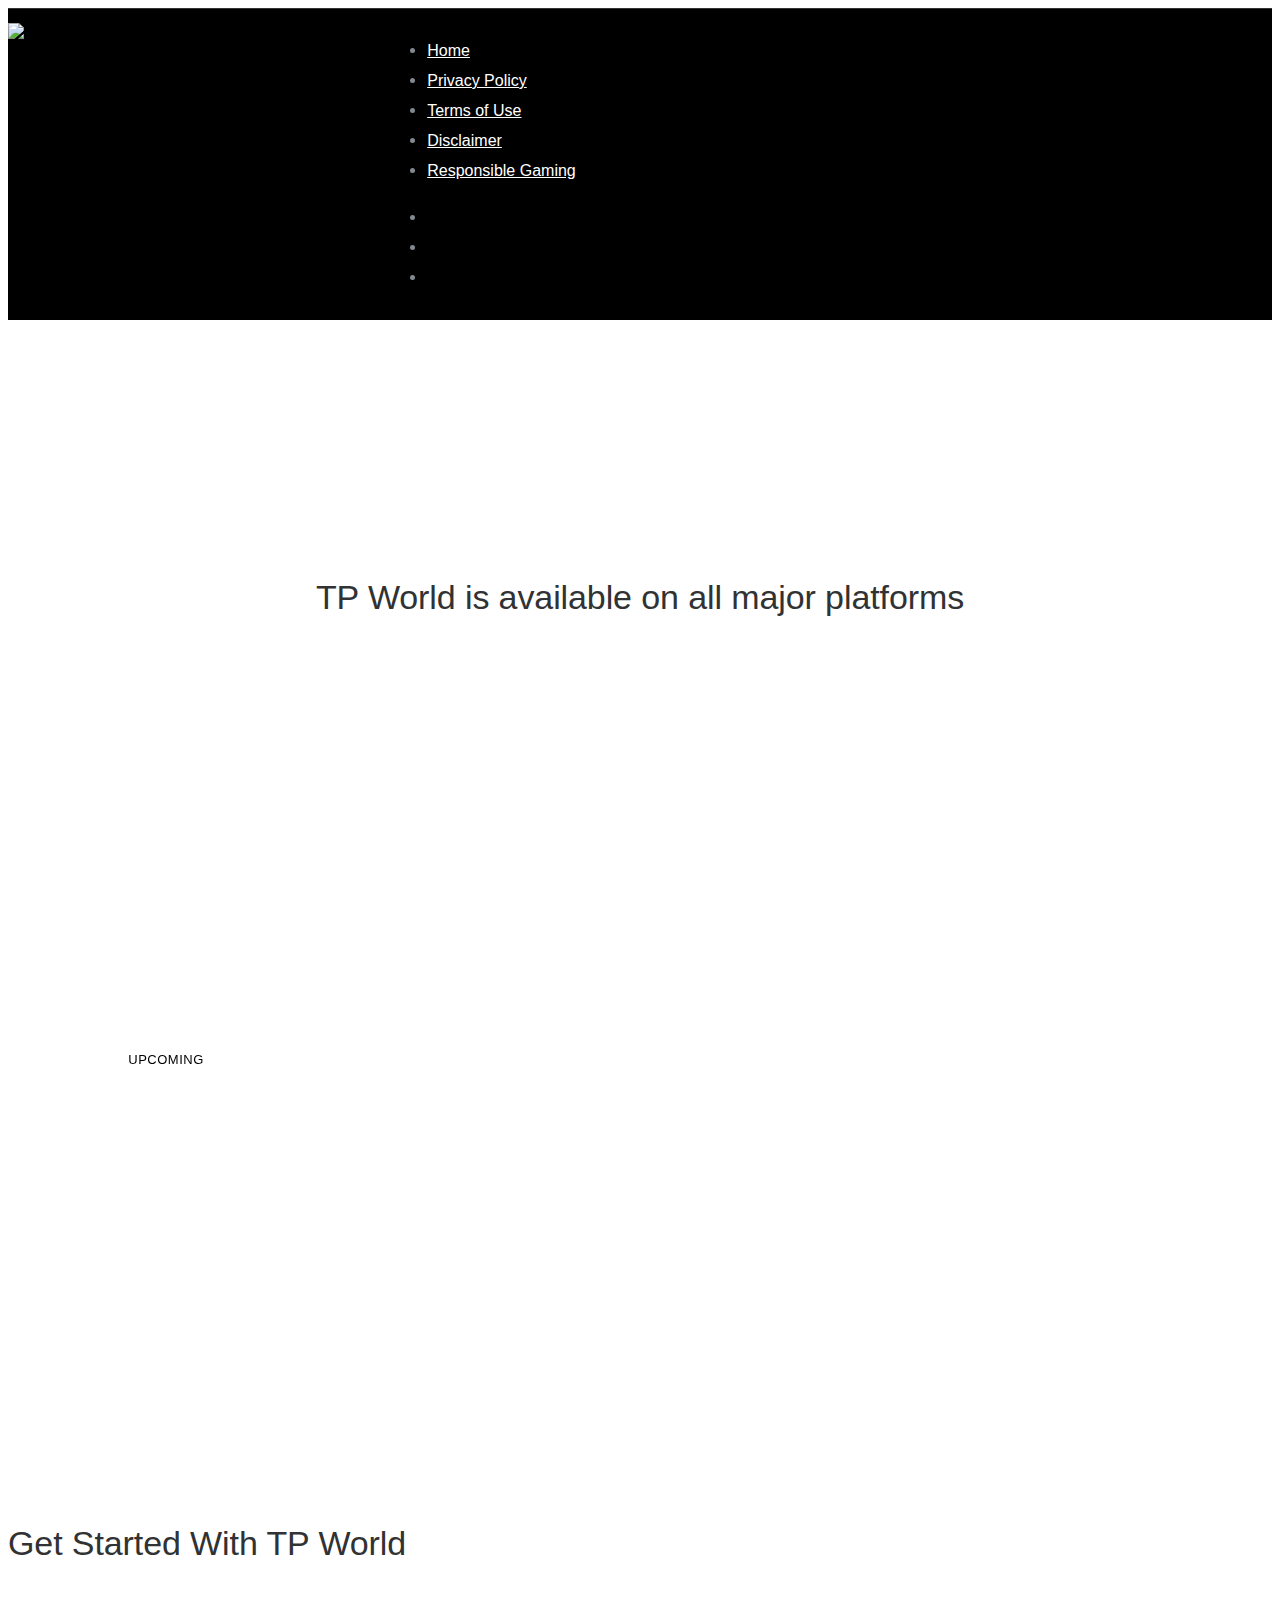
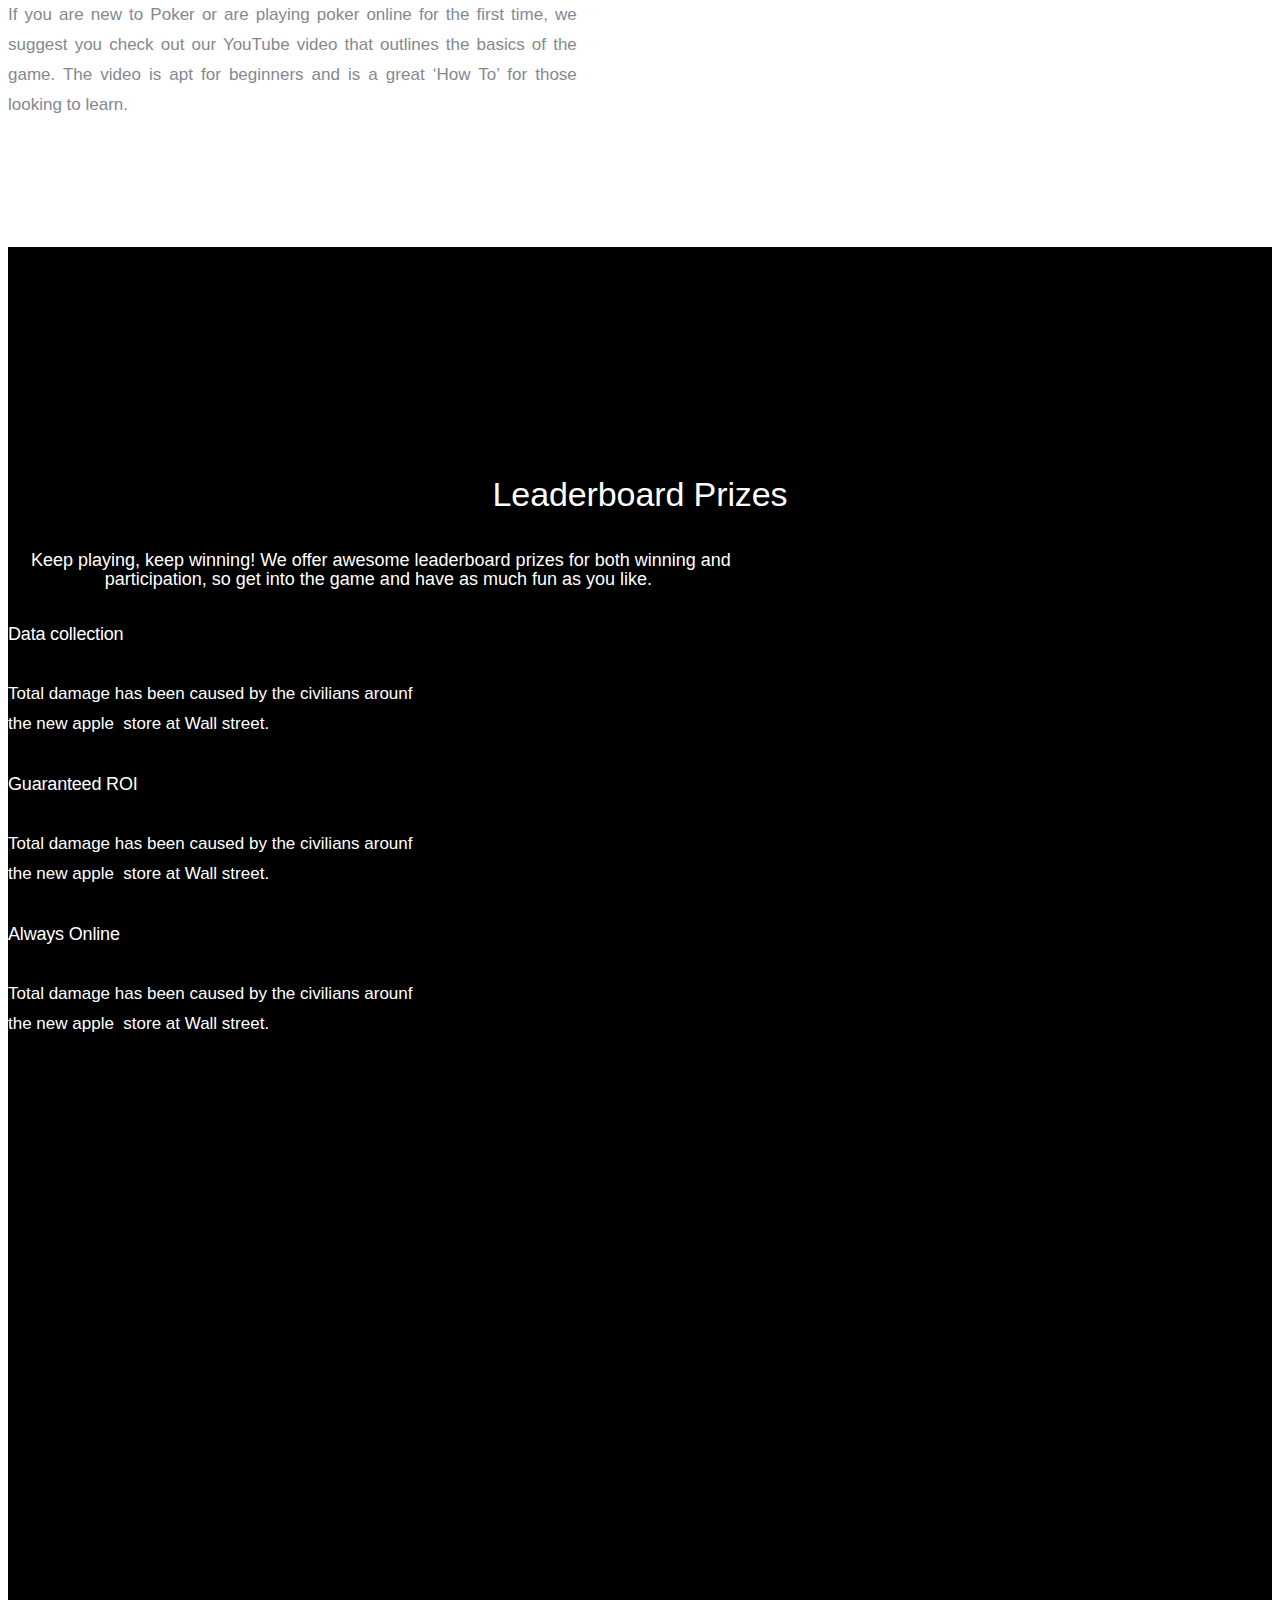
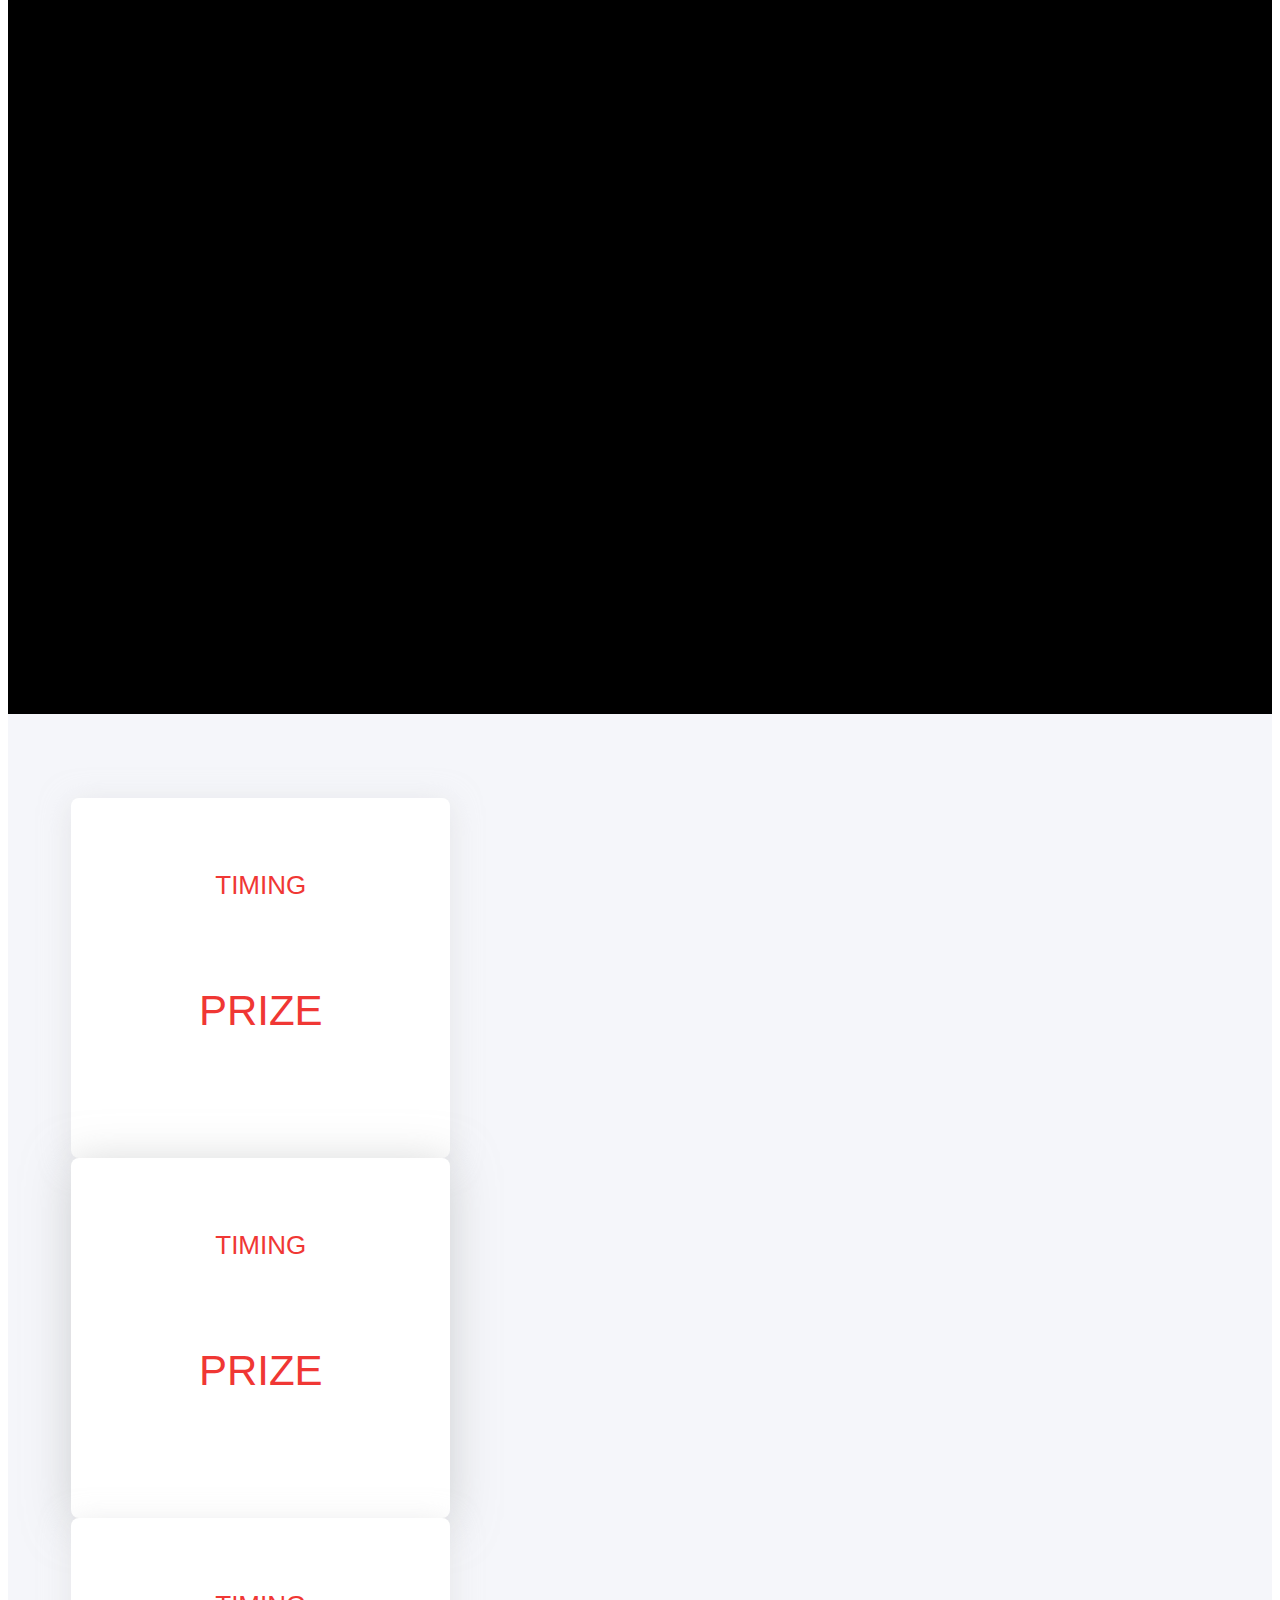
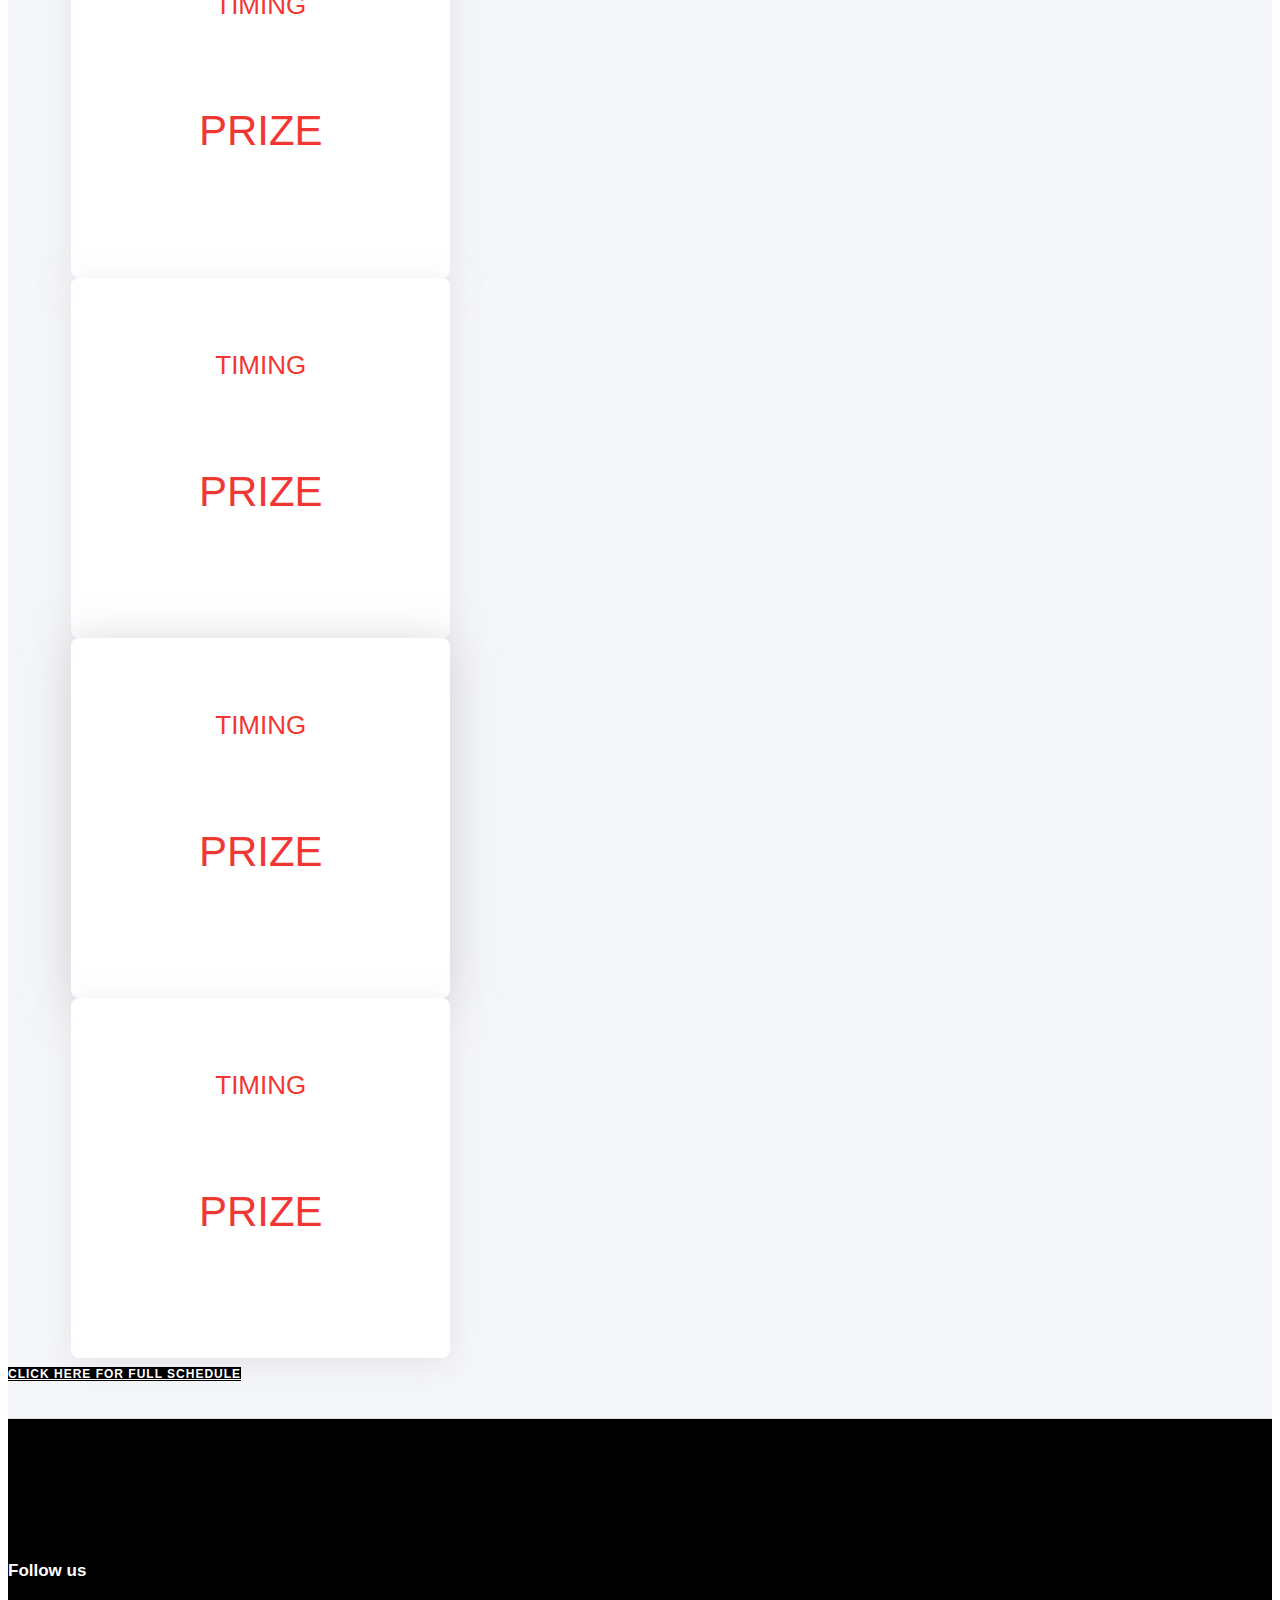
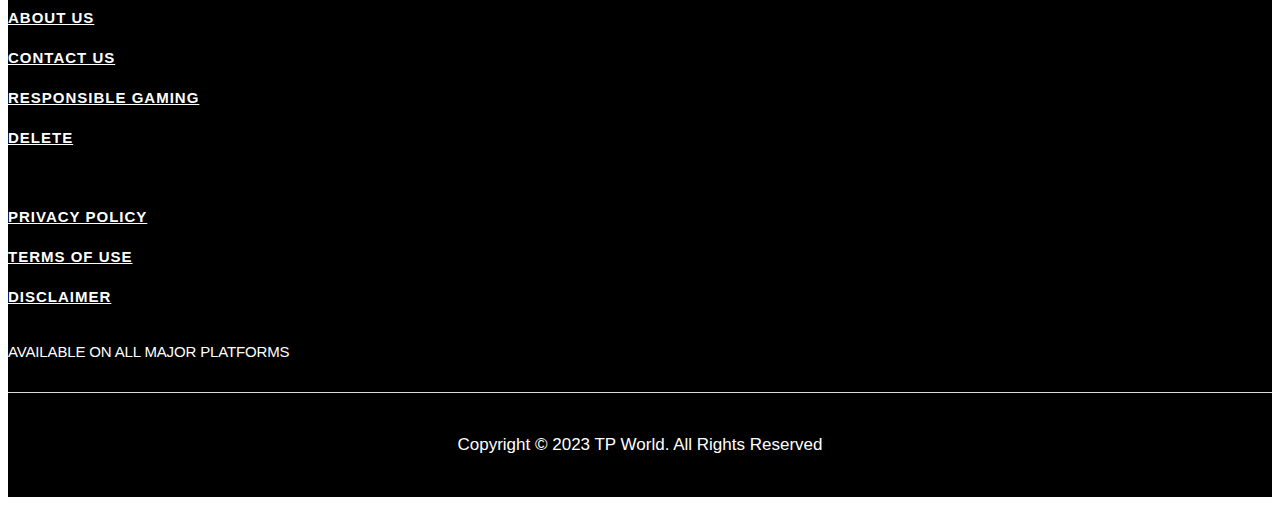
==== index.html @ 0b19d1d2 "Add files via upload" ====
<!DOCTYPE html>

<html class="" lang="en-US" style="overflow-y: auto;">

<head>
    <meta http-equiv="Content-Type" content="text/html; charset=UTF-8">

    <meta http-equiv="X-UA-Compatible" content="IE=edge,chrome=1">
    <meta name="viewport" content="user-scalable=no, width=device-width, initial-scale=1, maximum-scale=1">
    <meta name="apple-mobile-web-app-capable" content="yes">
    <title>TP World</title>
    <link rel="icon" type="text/css" href="assets/img/favicon.png">


    <style type="text/css">
      .tatsu-normal-icon .tatsu-icon {
        font-family: "Font Awesome 6 Brands" !important;
      }
      .bannerVideo video {
  width: 100%;
  object-fit: cover;
}
.banner-content h1 {
  color: #fff;
  font-size: 58px;
  font-weight: 800;
}
.banner-container {max-width: 1160px;margin: 0px auto;}
.banner__btn.btn.gradient-btn {
  background-color: #4800f9;
  background-image: linear-gradient(25deg, #4800f9, #ec00ec);
  color: #fff;
  border-radius: 50px;
  font-size: 16px;
  letter-spacing: 0;
  line-height: 1.2;
  padding: 14px 24px;
  font-weight: 600;
}
.w-100.position-relative.home-banner {
  position: relative;
}
.banner-content {
  position: absolute;
  top: 0;
  bottom: 0;
  left: 0;
  display: flex;
  align-items: center;
  flex-wrap: wrap;
  width: 100%;
}
.banner-content .w-50 {
    width: 50%;
}
.w-100 {
    width: 100%;
}
     .upcoming-block {
    position: absolute;
    height: 100%;
    width: 100%;
    display: flex;
    justify-content: center;
    align-items: center;
    text-transform: uppercase;
    color: #000;
    letter-spacing: 0.5px;
    background: transparent;
    margin: 0;
    top: 45px;
    bottom: inherit;
    height: auto;
    font-size: 13px;
}
        img.wp-smiley,
        img.emoji {
            display: inline !important;
            border: none !important;
            box-shadow: none !important;
            height: 1em !important;
            width: 1em !important;
            margin: 0 .07em !important;
            vertical-align: -0.1em !important;
            background: none !important;
            padding: 0 !important;
        }

        @media (max-width:767px) {
            .banner-content h1 {
  font-size: 18px;
  line-height: normal;
}
.banner-content .w-50 {
    width: 100%;
    padding: 10px;
}
.banner__btn.btn.gradient-btn {
    width: 100%;
    margin: 0 !important;
    margin-top: 10px !important;
    width: 100%;
    display: block;
    text-align: center;
}

        }

    </style>
    <link rel="stylesheet" id="wp-block-library-css" href="assets/css/style.min.css" type="text/css" media="all">
    <link rel="stylesheet" id="gdprmagnificpopup-css" href="assets/css/magnific-popup.css" type="text/css" media="all">
    <link rel="stylesheet" id="be-gdpr-css" href="assets/css/be-gdpr-public.css" type="text/css" media="all">
    <link rel="stylesheet" id="be-grid-portfolio-css" href="assets/css/be-grid.min.css" type="text/css" media="all">
    <link rel="stylesheet" id="contact-form-7-css" href="assets/css/styles.css" type="text/css" media="all">
    <link rel="stylesheet" id="tatsu-main-css" href="assets/css/tatsu.min.css" type="text/css" media="all">
    <link rel="stylesheet" id="exponent-modules-css" href="assets/css/exponent-modules.min.css" type="text/css"
        media="all">
    <link rel="stylesheet" id="rs-plugin-settings-css" href="assets/css/settings.css" type="text/css" media="all">
    <style id="rs-plugin-settings-inline-css" type="text/css">
        #rs-demo-id {}
    </style>
    <link rel="stylesheet" id="tatsu_icons-css" href="assets/css/tatsu-icons.css" type="text/css" media="all">
    <link rel="stylesheet" id="typehub-css" href="assets/css/typehub-public.css" type="text/css" media="all">
    <link rel="stylesheet" id="typehub-google-fonts-css" href="assets/css/css" type="text/css" media="all">
    <link rel="stylesheet" id="exponent-core-icons-css" href="assets/css/icons.css" type="text/css" media="all">
    <link rel="stylesheet" id="exponent-vendor-css" href="assets/css/vendor.css" type="text/css" media="all">
    <link rel="stylesheet" id="exponent-main-css-css" href="assets/css/main.css" type="text/css" media="all">
    <link rel="stylesheet" id="exponent-style-css-css" href="assets/css/style.css" type="text/css" media="all">
    <link rel="stylesheet" href="assets/Fontawsome/css/all.min.css">
    <script type="text/javascript" src="assets/css/jquery.js"></script>
    <script type="text/javascript" src="assets/css/jquery-migrate.min.js"></script>

    <script type="text/javascript" src="assets/js/be-gdpr-public.js"></script>
    <script type="text/javascript" src="assets/js/jquery.themepunch.tools.min.js"></script>
    <script type="text/javascript" src="assets/js/jquery.themepunch.revolution.min.js"></script>
    <script type="text/javascript" src="assets/js/webfont.min.js"></script>

    <script type="text/javascript" src="assets/js/modernizr.js"></script>

    <style id="be-dynamic-css" type="text/css">
        /****************************************************
Header Styles
*****************************************************/

        .exponent-menu li a:hover,
        .exponent-menu li.current-menu-item>a,
        .exponent-mobile-menu li a:hover,
        .exponent-mobile-menu li.current-menu-item>a,
        .exponent-menu>ul>li:hover>a,
        .exponent-menu .exponent-sub-menu>li:hover>a {
            color: #000;
        }

        .exponent-menu>ul>li:hover>.exponent-sub-menu-indicator svg polyline,
        .exponent-menu .exponent-sub-menu>li:hover svg polyline {
            stroke: #000;
        }

        /**
 * Common Styles
 */
        blockquote {
            border-left: 4px solid #000;
        }

        a {
            color: #000;
        }

        .flickity-page-dots .dot.is-selected {
            background: #000;
        }

        /**
 * Form Styles
 */

        .exp-form-border {
            background-color: #000;
        }

        .exp-form-border-with-underline .exp-form-field-active .exp-form-field-label {
            color: #000;
        }

        .exp-form-rounded input:not([type="submit"]):focus,
        .exp-form-rounded textarea:focus,
        .exp-form-rounded select:focus {
            border-color: #000;
        }

        .exp-form-pill input:not([type="submit"]):focus,
        .exp-form-pill textarea:focus,
        .exp-form-pill select:focus {
            border-color: #000;
        }


        .exp-form-pill input:not([type="submit"]),
        .exp-form-pill textarea,
        .exp-form-pill select,
        .exp-form-rounded input,
        .exp-form-rounded textarea,
        .exp-form-rounded select {
            background-color: rgba(245, 246, 250, 1);
        }

        input[ type="submit"] {
            color: #ffffff;
            background: #000;
        }

        /**
 * Posts Styles
 */


        .exp-post-categories-normal a:hover,
        .exp-post-title a:hover,
        .exp-post-author .exp-post-author-name:hover {
            color: #000;
        }

        .pages_list a {
            background: rgba(49, 50, 51, 1);
            color: #ffffff;
        }

        .pages_list a:hover {
            background: #000;
            color: #ffffff;
        }

        .exp-categories-post-count {
            color: #000;
        }

        .exp-archive-post-count {
            color: #000;
        }

        .widget_calendar tbody a {
            color: #000;
        }

        .exp-read-more.exp-read-more-underlined::after {
            background: #000;
        }

        .exp-posts-nav {
            padding-top: 20px;
            padding-bottom: 20px;
        }

        .exp-home-grid-icon {
            color: rgba(49, 50, 51, 1);
        }

        .exp-read-more-underlined {
            color: rgba(49, 50, 51, 1);
        }

        .exp-read-more-underlined::before {
            color: rgba(49, 50, 51, 1);
        }

        .exp-read-more-underlined:hover {
            color: #000;
        }

        .exp-read-more-underlined:hover::after {
            color: #000;
        }

        /**
 * anchor styles
 */

        .menu-item.current-menu-item>a {
            color: #000;
        }

        .exp-breadcrumbs a:hover,
        .widget a:hover {
            color: #000;
        }

        .widget .tag-cloud-link:hover {
            background: #000;
        }

        .exp-post-single-footer-author {
            background: #ffffff;
        }

        .exp-pagination .page-numbers:not(.current):hover {
            background: rgba(245, 246, 250, 1);
        }

        .exp-post-single-footer-tags .exp-term:hover,
        .exp-pagination .current {
            color: #ffffff;
            background: #000;
        }

        .exp-pagination .current {
            border-color: #000;
            box-shadow: 0 7px 14px -6px #000;
        }

        .exp-pagination a:hover {
            color: #000;
        }

        /**
 * Comments
 */
        #cancel-comment-reply-link:hover,
        .exp-comment-reply:hover {
            color: #000;
        }

        /**
 * Widgets
 */
        .exp-archive-post-count,
        .exp-categories-post-count {
            background: rgba(245, 246, 250, 1);
        }

        .exp-archive-widget-link:hover a {
            color: #000
        }

        .exp-archive-widget-link:hover .exp-archive-post-count {
            background: #000;
            color: #ffffff;
        }

        .exp-categories-widget-link:hover>a {
            color: #000;
        }

        .exp-categories-widget-link:hover>.exp-categories-post-count {
            color: #ffffff;
            background: #000;
        }

        .widget_calendar tbody a {
            background: rgba(245, 246, 250, 1);
        }

        #wp-calendar caption {
            color: rgba(49, 50, 51, 1);
        }

        .widget_calendar tbody a:hover {
            color: #ffffff;
            background: #000;
        }

        .tagcloud .tag-cloud-link {
            background: rgba(245, 246, 250, 1);
        }

        .tagcloud .tag-cloud-link:hover {
            color: #ffffff;
            background: #000;
        }

        /**
 * Accordion Module
 */
        .accordion-head:hover {
            color: #000;
        }

        /** Loader color */
        .exp-subscribe-loader-inner {
            border-color: rgba(245, 246, 250, 1);
            border-left-color: #000;
        }

        #be-themes-page-loader .style-spin {
            border: 7px solid rgba(14, 47, 112, 0.3);
            border-top-color: #000;
        }

        #be-themes-page-loader .style-ring div {
            border: 6px solid rgba(14, 47, 112, 0.6);
            border-color: rgba(14, 47, 112, 0.6) transparent transparent transparent;
        }

        #be-themes-page-loader .style-ellipsis div {
            background: #000;
        }

        #be-themes-page-loader .style-ripple div {
            border: 4px solid #000;
        }

        /**
 * Back to Top
 */
        #be-themes-back-to-top {
            background: #000;
            color: #ffffff;
        }

        /**
 * Backgrounds
 */

        body {
            background: #ffffff
        }

        /**
 * Entry Header
 */
        .exp-entry-header {
            background: #F5F6FA;
            color: #313233;
            padding-top: 80px;
            padding-bottom: 80px;
        }

        .exp-entry-header .exp-post-entry-title {
            color: #313233;
        }

        .exp-breadcrumbs {
            color: 1;
        }


        /**
 * Search Form
 */
        .search:focus~.exp-searchform-icon,
        .exp-form-field-active .exp-searchform-icon {
            color: #000;
        }

        /**
 * Woocommerce
 */

        .woocommerce-orders-table a:hover {
            color: #000;
        }

        .woocommerce-table--order-downloads td a:hover {
            color: #000;
        }

        .exp-quick-view {
            background: #000;
            color: #ffffff;
        }

        .exp-wc-price-cart-wrap .exp-add-to-cart {
            color: #000;
        }

        .exp-wc-meta-value a:hover {
            color: #000;
        }

        .single_add_to_cart_button {
            color: #ffffff;
            background: #000;
        }

        .single_add_to_cart_button:hover {
            color: #000;
            background: #ffffff;
            border: 1px solid #000;
        }

        .wc-tabs .active {
            color: #000;
            border-bottom: 2px solid #000;
        }

        .exp-product-categories a:hover {
            color: #000;
        }

        .products .exp-product-title a:hover {
            color: #000;
        }

        .exp-add-to-wishlist-icon:hover,
        .exp-already-in-wishlist {
            color: #000;
        }

        .products .exp-already-in-wishlist-icon {
            color: #000;
        }

        .exp-wc-product-info-inner .exp-add-to-wishlist:hover {
            color: #000;
        }

        .exp-wc-add-to-cart-icon:hover {
            color: #000;
        }

        .exp-wc-quickview .product_title:hover {
            color: #000;
        }

        .woocommerce-mini-cart__buttons a {
            color: #ffffff;
            background: #000;
        }

        .woocommerce-mini-cart__buttons a:hover {
            color: #000;
            background: #ffffff;
            border-color: #000;
        }

        .woocommerce-mini-cart__buttons .checkout {
            color: #000;
            background: #ffffff;
        }

        .woocommerce-mini-cart__buttons .checkout:hover {
            color: #ffffff;
            background: #000;
        }

        .exp-wc-cart-product-title:hover {
            color: #000;
        }

        .grouped_form a:hover {
            color: #000;
        }

        .product-categories .cat-item a:hover {
            color: #000;
        }

        .product-categories .cat-item a:hover+.count>.exp-categories-post-count {
            background: #000;
            color: #ffffff;
        }

        .widget .price_slider {
            background: rgba(245, 246, 250, 1);
        }

        .ui-slider-handle,
        .ui-slider-range {
            border-color: #000;
        }

        .price_slider_amount button {
            background: #000;
        }

        .woocommerce-widget-layered-nav-list__item .count {
            color: #000;
        }

        .woocommerce-widget-layered-nav-list__item .count {
            background: rgba(245, 246, 250, 1);
        }

        .woocommerce-widget-layered-nav-list__item>a:hover {
            color: #000;
        }

        .woocommerce-widget-layered-nav-list__item>a:hover+.count {
            background: #000;
            color: #ffffff;
        }

        .widget_layered_nav_filters .chosen {
            color: #ffffff;
            background: #000;
        }

        .woocommerce-cart-form__contents .product-name a:hover,
        .wishlist_table .product-name a:hover {
            color: #000;
        }

        .coupon button {
            color: #ffffff;
            background: #000;
        }

        button[name="calc_shipping"] {
            color: #ffffff;
            background: #000;
        }

        .cart_totals .checkout-button {
            color: #ffffff;
            background: #000;
        }

        .woocommerce-form-coupon button[name="apply_coupon"] {
            color: #ffffff;
            background: #000;
        }

        .woocommerce-shipping-fields input:focus,
        .woocommerce-billing-fields input:focus,
        .woocommerce-form-login input:focus,
        .woocommerce-form-register input:focus,
        .woocommerce-form-coupon input:focus,
        .woocommerce-address-fields input:focus,
        .woocommerce-EditAccountForm input:focus {
            border-color: #000;
        }

        .woocommerce-additional-fields textarea:focus {
            border-color: #000;
        }

        button[name="woocommerce_checkout_place_order"] {
            color: #ffffff;
            background: #000;
        }

        .woocommerce-table--order-details .product-name a:hover {
            color: #000;
        }

        .woocommerce-MyAccount-navigation-link:hover {
            color: #000;
        }

        .woocommerce-orders-table .woocommerce-orders-table__cell-order-number a {
            color: #000;
        }

        .woocommerce-account .woocommerce-Address-title a {
            color: #000;
        }

        .woocommerce-review__verified.verified {
            background: rgba(245, 246, 250, 1);
        }

        .woocommerce-form-login button[name="login"],
        .woocommerce-form-register button[name="register"] {
            color: #ffffff;
            background: #000;
        }

        .woocommerce-address-fields button[name="save_address"],
        .woocommerce-EditAccountForm button[name="save_account_details"] {
            color: #ffffff;
            background: #000;
        }

        .woocommerce-form-coupon-toggle .showcoupon,
        .woocommerce-form-login-toggle .showlogin,
        .lost_password a,
        .exp-wc-product-share-icons .custom-share-button,
        .yith-wcwl-share a {
            color: rgba(49, 50, 51, 1);
        }

        .exponent-cart-count {
            background: #000;
            color: #ffffff;
        }

        /**
 * Portfolio details btn
 */
        .be-portfolio-details .mediumbtn {
            background: #000;
            color: #ffffff;
        }

        .home-grid-icon:hover span {
            background: #000;
        }
    </style>
    <style type="text/css">
        .recentcomments a {
            display: inline !important;
            padding: 0 !important;
            margin: 0 !important;
        }
    </style>
    <meta name="generator"
        content="Powered by Slider Revolution 5.4.8.3 - responsive, Mobile-Friendly Slider Plugin for WordPress with comfortable drag and drop interface.">
    <style rel="stylesheet" id="typehub-output">
        h1,
        .h1 {
            font-family: "Poppins", -apple-system, BlinkMacSystemFont, 'Segoe UI', Roboto, Oxygen-Sans, Ubuntu, Cantarell, 'Helvetica Neue', sans-serif;
            font-weight: 400;
            font-style: normal;
            font-size: 50px;
            text-transform: none;
            letter-spacing: -0.005em;
            line-height: 62px;
            color: #3E4249
        }

        h2,
        .h2 {
            font-family: "Poppins", -apple-system, BlinkMacSystemFont, 'Segoe UI', Roboto, Oxygen-Sans, Ubuntu, Cantarell, 'Helvetica Neue', sans-serif;
            font-weight: 400;
            font-style: normal;
            font-size: 42px;
            text-transform: none;
            letter-spacing: 0;
            line-height: 54px;
            color: #3E4249
        }

        h3,
        .h3 {
            font-family: "Poppins", -apple-system, BlinkMacSystemFont, 'Segoe UI', Roboto, Oxygen-Sans, Ubuntu, Cantarell, 'Helvetica Neue', sans-serif;
            font-weight: 400;
            font-style: normal;
            font-size: 34px;
            text-transform: none;
            letter-spacing: -0.003em;
            line-height: 46px;
            color: rgba(49, 50, 51, 1)
        }

        h4,
        .h4 {
            font-family: "Poppins", -apple-system, BlinkMacSystemFont, 'Segoe UI', Roboto, Oxygen-Sans, Ubuntu, Cantarell, 'Helvetica Neue', sans-serif;
            font-weight: 400;
            font-style: normal;
            font-size: 26px;
            text-transform: none;
            letter-spacing: 0;
            line-height: 38px;
            color: rgba(49, 50, 51, 1)
        }

        h5,
        .exp-wc-cart-collaterals-inner .cart_totals h2,
        .woocommerce-billing-fields h3,
        .exp-wc-cart-title,
        #ship-to-different-address,
        .woocommerce-customer-details .woocommerce-column__title,
        .woocommerce-account.woocommerce-edit-address h3,
        #order_review_heading,
        .exp-posts-nav-post-title,
        .h5 {
            font-family: "Poppins", -apple-system, BlinkMacSystemFont, 'Segoe UI', Roboto, Oxygen-Sans, Ubuntu, Cantarell, 'Helvetica Neue', sans-serif;
            font-weight: 400;
            font-style: normal;
            font-size: 18px;
            text-transform: none;
            letter-spacing: -0.01em;
            line-height: 30px;
            color: rgba(49, 50, 51, 1)
        }

        h6,
        .testimonial-author-role.h6-font,
        .menu-card-title,
        .menu-card-item-price,
        .slider-counts,
        .woocommerce-mini-cart__total strong,
        .variations .label,
        .exp-wc-meta-label,
        .exp-wc-shop-attribute-label,
        .cart_totals h2,
        .woocommerce-orders-table th,
        .upsells>h2,
        .related>h2,
        .woocommerce-table--order-details thead th,
        .woocommerce-orders-table a,
        .wc_payment_method label,
        .woocommerce-checkout-review-order thead th,
        .wishlist_table th,
        .exp-wc-product-share-label,
        .yith-wcwl-share-title,
        .woocommerce-Reviews #reply-title,
        .woocommerce-checkout-review-order tfoot .woocommerce-Price-amount,
        .stock,
        .woocommerce-table--order-details tfoot .woocommerce-Price-amount,
        .woocommerce-Address-title a,
        .wc-tabs,
        .exp-wc-review-author,
        a.bbp-forum-title,
        #bbpress-forums fieldset.bbp-form label,
        .bbp-topic-title a.bbp-topic-permalink,
        #bbpress-forums ul.forum-titles li,
        #bbpress-forums ul.bbp-replies li.bbp-header,
        .h6 {
            font-family: "Poppins", -apple-system, BlinkMacSystemFont, 'Segoe UI', Roboto, Oxygen-Sans, Ubuntu, Cantarell, 'Helvetica Neue', sans-serif;
            font-weight: 400;
            font-style: normal;
            font-size: 16px;
            text-transform: none;
            letter-spacing: -0.01px;
            line-height: 26px;
            color: rgba(49, 50, 51, 1)
        }

        body,
        .special-heading-wrap .caption-wrap .body-font,
        .body {
            font-family: "Poppins", -apple-system, BlinkMacSystemFont, 'Segoe UI', Roboto, Oxygen-Sans, Ubuntu, Cantarell, 'Helvetica Neue', sans-serif;
            font-weight: 400;
            font-style: normal;
            font-size: 17px;
            text-transform: none;
            letter-spacing: 0;
            line-height: 30px;
            color: rgba(132, 137, 145, 1)
        }

        .exp-countdown-wrap .countdown-amount {
            font-family: "Poppins", -apple-system, BlinkMacSystemFont, 'Segoe UI', Roboto, Oxygen-Sans, Ubuntu, Cantarell, 'Helvetica Neue', sans-serif;
            font-size: 50px;
            line-height: 2;
            letter-spacing: 0;
            font-weight: 400;
            font-style: normal
        }

        .exp-countdown-wrap .countdown-period {
            font-family: "Poppins", -apple-system, BlinkMacSystemFont, 'Segoe UI', Roboto, Oxygen-Sans, Ubuntu, Cantarell, 'Helvetica Neue', sans-serif;
            font-size: 15px;
            line-height: 1.7em;
            letter-spacing: 0;
            font-weight: 400;
            font-style: normal;
            text-transform: none
        }

        .widget_recent_comments a,
        .widget_rss .rsswidget,
        .widget_rss cite,
        .cart_totals th,
        .woocommerce-checkout-review-order-table tfoot th,
        .woocommerce-table--order-details tfoot th,
        .exp-recent-posts-widget-post-title,
        .widget_recent_entries a,
        .h7 {
            font-family: "Poppins", -apple-system, BlinkMacSystemFont, 'Segoe UI', Roboto, Oxygen-Sans, Ubuntu, Cantarell, 'Helvetica Neue', sans-serif;
            font-weight: 400;
            font-style: normal;
            font-size: 15px;
            text-transform: none;
            letter-spacing: -0.02em;
            line-height: 22px;
            color: rgba(49, 50, 51, 1)
        }

        .h8 {
            font-family: "Poppins", -apple-system, BlinkMacSystemFont, 'Segoe UI', Roboto, Oxygen-Sans, Ubuntu, Cantarell, 'Helvetica Neue', sans-serif;
            font-weight: 400;
            font-style: normal;
            font-size: 13px;
            text-transform: none;
            letter-spacing: 0;
            line-height: 18px;
            color: rgba(132, 137, 145, 1)
        }

        .exp-posts-nav-post-location,
        .exp-read-more-underlined,
        .pages_list a,
        .h9 {
            font-family: "Poppins", -apple-system, BlinkMacSystemFont, 'Segoe UI', Roboto, Oxygen-Sans, Ubuntu, Cantarell, 'Helvetica Neue', sans-serif;
            font-weight: 400;
            font-style: normal;
            font-size: 12px;
            text-transform: uppercase;
            letter-spacing: 1px;
            line-height: 14px;
            color: rgba(49, 50, 51, 0.5)
        }

        .body_1 {
            font-family: "Hind", -apple-system, BlinkMacSystemFont, 'Segoe UI', Roboto, Oxygen-Sans, Ubuntu, Cantarell, 'Helvetica Neue', sans-serif;
            font-weight: 400;
            font-style: normal;
            font-size: 16px;
            text-transform: none;
            letter-spacing: 0;
            line-height: 24px;
            color: rgba(132, 137, 145, 1)
        }

        .body_2 {
            font-family: "Hind", -apple-system, BlinkMacSystemFont, 'Segoe UI', Roboto, Oxygen-Sans, Ubuntu, Cantarell, 'Helvetica Neue', sans-serif;
            font-weight: 400;
            font-style: normal;
            font-size: 20px;
            text-transform: none;
            letter-spacing: 0;
            line-height: 32px;
            color: rgba(132, 137, 145, 1)
        }

        blockquote,
        .quote {
            font-family: "Proxima Nova", -apple-system, BlinkMacSystemFont, 'Segoe UI', Roboto, Oxygen-Sans, Ubuntu, Cantarell, 'Helvetica Neue', sans-serif;
            font-weight: 400;
            font-style: normal;
            font-size: 22px;
            text-transform: none;
            letter-spacing: 0;
            line-height: 34px;
            color: rgba(49, 50, 51, 1)
        }

        .exp-post-entry-title {
            font-family: "Proxima Nova", -apple-system, BlinkMacSystemFont, 'Segoe UI', Roboto, Oxygen-Sans, Ubuntu, Cantarell, 'Helvetica Neue', sans-serif;
            font-weight: 600;
            font-style: normal;
            font-size: 35px;
            text-transform: none;
            letter-spacing: -0.003px;
            line-height: 48px;
            color: rgba(49, 50, 51, 1)
        }

        .exp-posts-nav-post-title {
            font-size: 18px;
            line-height: 28px;
            font-family: "Proxima Nova", -apple-system, BlinkMacSystemFont, 'Segoe UI', Roboto, Oxygen-Sans, Ubuntu, Cantarell, 'Helvetica Neue', sans-serif;
            font-weight: 600;
            font-style: normal;
            text-transform: none;
            letter-spacing: 0;
            color: #313233
        }

        .tatsu-button,
        input[type="submit"],
        button[type="submit"],
        .cart_totals a.checkout-button {
            font-family: "Proxima Nova", -apple-system, BlinkMacSystemFont, 'Segoe UI', Roboto, Oxygen-Sans, Ubuntu, Cantarell, 'Helvetica Neue', sans-serif;
            font-weight: 600;
            font-style: normal
        }

        .smallbtn,
        .exp-success-message__content a {
            font-size: 12px;
            line-height: 12px;
            letter-spacing: 1px;
            text-transform: uppercase
        }

        .mediumbtn,
        input[type="submit"],
        .woocommerce-mini-cart__buttons a,
        .woocommerce-address-fields button[name="save_address"],
        .woocommerce-EditAccountForm button[name="save_account_details"],
        .exp-quick-view,
        .single_add_to_cart_button,
        .coupon button,
        button[name="calc_shipping"],
        .woocommerce-form-coupon button[name="apply_coupon"],
        .woocommerce-form-login button[name="login"],
        .woocommerce-form-register button[name="register"] {
            font-size: 12px;
            line-height: 12px;
            letter-spacing: 1px;
            text-transform: uppercase
        }

        .largebtn,
        .cart_totals .checkout-button,
        button[name="woocommerce_checkout_place_order"] {
            font-size: 14px;
            line-height: 14px;
            letter-spacing: 1px;
            text-transform: uppercase
        }

        .x-largebtn {
            font-size: 15px;
            line-height: 15px;
            letter-spacing: 1px;
            text-transform: uppercase
        }

        .tatsu-button-wrap.blockbtn .tatsu-button,
        .tatsu-button.blockbtn {
            font-size: 15px;
            line-height: 1;
            letter-spacing: 1px;
            text-transform: uppercase
        }

        .tatsu-animated-link-inner {
            font-family: "Proxima Nova", -apple-system, BlinkMacSystemFont, 'Segoe UI', Roboto, Oxygen-Sans, Ubuntu, Cantarell, 'Helvetica Neue', sans-serif;
            font-size: 13px;
            line-height: 1.7em;
            color: rgba(49, 50, 51, 1);
            letter-spacing: 1px;
            font-weight: 600;
            font-style: normal;
            text-transform: uppercase
        }

        .exp-form input:not([type="submit"]),
        .exp-form textarea,
        .exp-form select,
        input,
        select,
        textarea,
        .select2-container--default .select2-selection--single .select2-selection__rendered,
        .select2-container--default .select2-selection--single .select2-selection__rendered {
            font-family: "Proxima Nova", -apple-system, BlinkMacSystemFont, 'Segoe UI', Roboto, Oxygen-Sans, Ubuntu, Cantarell, 'Helvetica Neue', sans-serif;
            color: rgba(49, 50, 51, 1);
            font-size: 15px;
            font-weight: 500;
            font-style: normal;
            letter-spacing: 0;
            line-height: 1.7em;
            text-transform: none
        }

        .exp-form label,
        .exp-form ::-webkit-input-placeholder,
        .exp-searchform-icon {
            font-family: "Proxima Nova", -apple-system, BlinkMacSystemFont, 'Segoe UI', Roboto, Oxygen-Sans, Ubuntu, Cantarell, 'Helvetica Neue', sans-serif;
            color: rgba(49, 50, 51, 0.4);
            font-size: 15px;
            font-weight: 500;
            font-style: normal;
            letter-spacing: 0;
            line-height: 1.7em;
            text-transform: none
        }

        .exp-posts-loop .exp-post-title {
            font-family: "Proxima Nova", -apple-system, BlinkMacSystemFont, 'Segoe UI', Roboto, Oxygen-Sans, Ubuntu, Cantarell, 'Helvetica Neue', sans-serif;
            font-size: 26px;
            font-weight: 600;
            font-style: normal;
            line-height: 38px;
            color: rgba(49, 50, 51, 1);
            letter-spacing: 0;
            text-transform: none
        }

        .be-grid .exp-post-title {
            font-family: "Proxima Nova", -apple-system, BlinkMacSystemFont, 'Segoe UI', Roboto, Oxygen-Sans, Ubuntu, Cantarell, 'Helvetica Neue', sans-serif;
            font-size: 24px;
            font-weight: 600;
            font-style: normal;
            line-height: 36px;
            color: rgba(49, 50, 51, 1);
            letter-spacing: 0;
            text-transform: none
        }

        .exp-posts-loop .exp-post-content {
            font-family: "Hind", -apple-system, BlinkMacSystemFont, 'Segoe UI', Roboto, Oxygen-Sans, Ubuntu, Cantarell, 'Helvetica Neue', sans-serif;
            font-size: 16px;
            line-height: 28px;
            color: rgba(132, 137, 145, 1);
            letter-spacing: 0;
            font-weight: 400;
            font-style: normal;
            text-transform: none
        }

        .exp-posts-loop .exp-post-categories,
        .exp-posts-loop.exp-posts-loop-style3 .exp-post-categories-labeled,
        .exp-posts-loop.exp-posts-loop-style7 .exp-post-categories-labeled {
            font-family: "Proxima Nova", -apple-system, BlinkMacSystemFont, 'Segoe UI', Roboto, Oxygen-Sans, Ubuntu, Cantarell, 'Helvetica Neue', sans-serif;
            font-size: 11px;
            line-height: 1em;
            text-transform: uppercase;
            color: rgba(51, 143, 250, 1);
            letter-spacing: 1px;
            font-weight: 500;
            font-style: normal
        }

        .exp-posts-loop .exp-post-author {
            font-family: "Proxima Nova", -apple-system, BlinkMacSystemFont, 'Segoe UI', Roboto, Oxygen-Sans, Ubuntu, Cantarell, 'Helvetica Neue', sans-serif;
            font-size: 13px;
            line-height: 1em;
            color: rgba(49, 50, 51, 0.5);
            letter-spacing: 0;
            font-weight: 500;
            font-style: normal;
            text-transform: capitalize
        }

        .exp-posts-loop .exp-post-date,
        .exp-posts-loop .exp-post-date-with-icon {
            font-family: "Proxima Nova", -apple-system, BlinkMacSystemFont, 'Segoe UI', Roboto, Oxygen-Sans, Ubuntu, Cantarell, 'Helvetica Neue', sans-serif;
            font-size: 13px;
            line-height: 1;
            color: rgba(49, 50, 51, 0.5);
            letter-spacing: 0;
            font-weight: 500;
            font-style: normal;
            text-transform: none
        }

        .exp-recent-posts .exp-post-title {
            font-family: "Proxima Nova", -apple-system, BlinkMacSystemFont, 'Segoe UI', Roboto, Oxygen-Sans, Ubuntu, Cantarell, 'Helvetica Neue', sans-serif;
            font-size: 22px;
            font-weight: 600;
            font-style: normal;
            line-height: 32px;
            color: rgba(49, 50, 51, 1);
            letter-spacing: 0;
            text-transform: none
        }

        .exp-featured-posts .exp-post-title {
            font-family: "Proxima Nova", -apple-system, BlinkMacSystemFont, 'Segoe UI', Roboto, Oxygen-Sans, Ubuntu, Cantarell, 'Helvetica Neue', sans-serif;
            font-size: 42px;
            font-weight: 600;
            font-style: normal;
            line-height: 56px;
            color: rgba(49, 50, 51, 1);
            letter-spacing: 0;
            text-transform: none
        }

        .exp-related-posts .exp-post-title {
            font-family: "Proxima Nova", -apple-system, BlinkMacSystemFont, 'Segoe UI', Roboto, Oxygen-Sans, Ubuntu, Cantarell, 'Helvetica Neue', sans-serif;
            font-size: 24px;
            font-weight: 600;
            font-style: normal;
            line-height: 35px;
            color: rgba(49, 50, 51, 1);
            letter-spacing: 0;
            text-transform: none
        }

        .exp-post-single-header .exp-post-title,
        .exp-category-header-title {
            font-family: "Proxima Nova", -apple-system, BlinkMacSystemFont, 'Segoe UI', Roboto, Oxygen-Sans, Ubuntu, Cantarell, 'Helvetica Neue', sans-serif;
            font-size: 42px;
            font-weight: 600;
            font-style: normal;
            line-height: 52px;
            color: rgba(49, 50, 51, 1);
            letter-spacing: -0.01em;
            text-transform: none
        }

        .exp-post-single-content {
            font-family: "Hind", -apple-system, BlinkMacSystemFont, 'Segoe UI', Roboto, Oxygen-Sans, Ubuntu, Cantarell, 'Helvetica Neue', sans-serif;
            font-size: 17px;
            line-height: 30px;
            color: rgba(132, 137, 145, 1);
            letter-spacing: 0;
            font-weight: 400;
            font-style: normal;
            text-transform: none
        }

        .exp-post-single-header .exp-post-categories {
            font-family: "Proxima Nova", -apple-system, BlinkMacSystemFont, 'Segoe UI', Roboto, Oxygen-Sans, Ubuntu, Cantarell, 'Helvetica Neue', sans-serif;
            font-size: 12px;
            line-height: 1;
            color: rgba(49, 50, 51, 0.5);
            text-transform: uppercase;
            letter-spacing: 1px;
            font-weight: 500;
            font-style: normal
        }

        .exp-post-single-header .exp-post-author {
            font-family: "Proxima Nova", -apple-system, BlinkMacSystemFont, 'Segoe UI', Roboto, Oxygen-Sans, Ubuntu, Cantarell, 'Helvetica Neue', sans-serif;
            font-size: 14px;
            line-height: 1;
            color: rgba(49, 50, 51, 0.5);
            letter-spacing: 0;
            font-weight: 500;
            font-style: normal;
            text-transform: capitalize
        }

        .exp-post-single-header .exp-post-date,
        .exp-post-single-header .exp-post-date-with-icon {
            font-family: "Proxima Nova", -apple-system, BlinkMacSystemFont, 'Segoe UI', Roboto, Oxygen-Sans, Ubuntu, Cantarell, 'Helvetica Neue', sans-serif;
            font-size: 14px;
            line-height: 1;
            color: rgba(49, 50, 51, 0.5);
            letter-spacing: 0;
            font-weight: 500;
            font-style: normal;
            text-transform: none
        }

        .exp-post-single-footer-author-name {
            font-family: "Proxima Nova", -apple-system, BlinkMacSystemFont, 'Segoe UI', Roboto, Oxygen-Sans, Ubuntu, Cantarell, 'Helvetica Neue', sans-serif;
            font-size: 18px;
            line-height: 25px;
            color: rgba(49, 50, 51, 1);
            letter-spacing: 0;
            font-weight: 600;
            font-style: normal;
            text-transform: none
        }

        .exp-post-single-footer-author-description {
            font-family: "Hind", -apple-system, BlinkMacSystemFont, 'Segoe UI', Roboto, Oxygen-Sans, Ubuntu, Cantarell, 'Helvetica Neue', sans-serif;
            font-size: 16px;
            line-height: 26px;
            color: rgba(132, 137, 145, 1);
            letter-spacing: 0;
            font-weight: 400;
            font-style: normal;
            text-transform: none
        }

        .exp-sidebar h6 {
            font-family: "Proxima Nova", -apple-system, BlinkMacSystemFont, 'Segoe UI', Roboto, Oxygen-Sans, Ubuntu, Cantarell, 'Helvetica Neue', sans-serif;
            font-size: 16px;
            font-weight: 600;
            font-style: normal;
            line-height: 25px;
            text-transform: none;
            color: rgba(49, 50, 51, 1);
            letter-spacing: 0
        }

        .exp-sidebar {
            font-family: "Hind", -apple-system, BlinkMacSystemFont, 'Segoe UI', Roboto, Oxygen-Sans, Ubuntu, Cantarell, 'Helvetica Neue', sans-serif;
            font-size: 16px;
            font-weight: 400;
            font-style: normal;
            line-height: 28px;
            text-transform: none;
            color: rgba(132, 137, 145, 1);
            letter-spacing: 0
        }

        .products .exp-product-title,
        .grouped_form a,
        .woocommerce-cart-form__contents .product-name a,
        .wishlist_table .product-name a,
        .woocommerce-checkout-review-order td.product-name,
        .woocommerce-table--order-details td.product-name,
        .exp-wc-cart-product-title {
            font-family: "Proxima Nova", -apple-system, BlinkMacSystemFont, 'Segoe UI', Roboto, Oxygen-Sans, Ubuntu, Cantarell, 'Helvetica Neue', sans-serif;
            font-size: 18px;
            font-weight: 600;
            font-style: normal;
            line-height: 30px;
            text-transform: none;
            color: rgba(49, 50, 51, 1);
            letter-spacing: 0
        }

        .products .exp-wc-loop-price,
        .woocommerce-mini-cart__total .woocommerce-Price-amount,
        .grouped_form .woocommerce-Price-amount,
        .woocommerce-table--order-details td.woocommerce-table__product-total,
        .woocommerce-cart-form__contents .product-subtotal,
        .woocommerce-checkout-review-order td.product-total {
            font-family: "Proxima Nova", -apple-system, BlinkMacSystemFont, 'Segoe UI', Roboto, Oxygen-Sans, Ubuntu, Cantarell, 'Helvetica Neue', sans-serif;
            font-size: 16px;
            font-weight: 500;
            font-style: normal;
            line-height: 18px;
            text-transform: none;
            color: rgba(49, 50, 51, 1);
            letter-spacing: 0
        }

        .products .exp-wc-loop-price del,
        .grouped_form del .woocommerce-Price-amount {
            font-size: 16px;
            font-weight: 400;
            font-style: normal;
            line-height: 1em;
            text-transform: none;
            color: rgba(49, 50, 51, 0.5);
            letter-spacing: 0
        }

        .products .exp-product-categories {
            font-family: "Proxima Nova", -apple-system, BlinkMacSystemFont, 'Segoe UI', Roboto, Oxygen-Sans, Ubuntu, Cantarell, 'Helvetica Neue', sans-serif;
            font-size: 11px;
            font-weight: 600;
            font-style: normal;
            line-height: 15px;
            text-transform: uppercase;
            color: rgba(49, 50, 51, 0.5);
            letter-spacing: 1px
        }

        .products .exp-wc-price-cart-wrap .exp-add-to-cart {
            font-family: "Proxima Nova", -apple-system, BlinkMacSystemFont, 'Segoe UI', Roboto, Oxygen-Sans, Ubuntu, Cantarell, 'Helvetica Neue', sans-serif;
            font-size: 12px;
            line-height: 12px;
            letter-spacing: 1px;
            font-weight: 400;
            font-style: normal
        }

        .products .onsale {
            font-family: "Proxima Nova", -apple-system, BlinkMacSystemFont, 'Segoe UI', Roboto, Oxygen-Sans, Ubuntu, Cantarell, 'Helvetica Neue', sans-serif;
            font-size: 11px;
            font-weight: 500;
            font-style: normal;
            text-transform: uppercase;
            letter-spacing: 1px
        }

        .product_title {
            font-family: "Proxima Nova", -apple-system, BlinkMacSystemFont, 'Segoe UI', Roboto, Oxygen-Sans, Ubuntu, Cantarell, 'Helvetica Neue', sans-serif;
            font-size: 35px;
            font-weight: 600;
            font-style: normal;
            line-height: 48px;
            text-transform: none;
            color: #313233;
            letter-spacing: 0
        }

        .exp-wc-single-price,
        .woocommerce-variation-price {
            font-family: "Proxima Nova", -apple-system, BlinkMacSystemFont, 'Segoe UI', Roboto, Oxygen-Sans, Ubuntu, Cantarell, 'Helvetica Neue', sans-serif;
            font-size: 26px;
            font-weight: 500;
            font-style: normal;
            line-height: 35px;
            text-transform: none;
            color: #313233;
            letter-spacing: 0
        }

        .exp-wc-single-price del {
            font-family: "Proxima Nova", -apple-system, BlinkMacSystemFont, 'Segoe UI', Roboto, Oxygen-Sans, Ubuntu, Cantarell, 'Helvetica Neue', sans-serif;
            font-size: 22px;
            font-weight: 500;
            font-style: normal;
            line-height: 35px;
            text-transform: none;
            color: rgba(49, 50, 51, 0.5);
            letter-spacing: 0
        }

        .exp-wc-meta-value {
            font-family: "Hind", -apple-system, BlinkMacSystemFont, 'Segoe UI', Roboto, Oxygen-Sans, Ubuntu, Cantarell, 'Helvetica Neue', sans-serif;
            font-size: 16px;
            font-weight: 400;
            font-style: normal;
            line-height: 28px;
            text-transform: none;
            color: rgba(132, 137, 145, 1);
            letter-spacing: 0
        }

        .thumb-title-wrap .thumb-title,
        .full-screen-portfolio-overlay-title {
            font-size: 18px;
            line-height: 30px;
            font-family: "Proxima Nova", -apple-system, BlinkMacSystemFont, 'Segoe UI', Roboto, Oxygen-Sans, Ubuntu, Cantarell, 'Helvetica Neue', sans-serif;
            font-weight: 600;
            font-style: normal;
            text-transform: none;
            letter-spacing: 0
        }

        .thumb-title-wrap .portfolio-item-cats {
            font-size: 12px;
            line-height: 17px;
            text-transform: uppercase;
            letter-spacing: 1px
        }

        h6.gallery-side-heading {
            font-size: 16px;
            line-height: 24px;
            font-family: "Proxima Nova", -apple-system, BlinkMacSystemFont, 'Segoe UI', Roboto, Oxygen-Sans, Ubuntu, Cantarell, 'Helvetica Neue', sans-serif;
            font-weight: 600;
            font-style: normal;
            text-transform: none;
            letter-spacing: 0
        }

        .be-portfolio-details .gallery-side-heading-wrap p {
            font-size: 16px;
            line-height: 24px;
            font-family: "Hind", -apple-system, BlinkMacSystemFont, 'Segoe UI', Roboto, Oxygen-Sans, Ubuntu, Cantarell, 'Helvetica Neue', sans-serif;
            font-weight: 400;
            font-style: normal;
            text-transform: none;
            letter-spacing: 0
        }

        .be-portfolio-wrap .portfolio-filter_item {
            color: rgba(49, 50, 51, 1);
            font-size: 12px;
            line-height: 30px;
            font-family: "Proxima Nova", -apple-system, BlinkMacSystemFont, 'Segoe UI', Roboto, Oxygen-Sans, Ubuntu, Cantarell, 'Helvetica Neue', sans-serif;
            font-weight: 600;
            font-style: normal;
            text-transform: uppercase;
            letter-spacing: 1px
        }

        @media only screen and (max-width:1377px) {}

        @media only screen and (min-width:768px) and (max-width:1024px) {

            h1,
            .h1 {
                font-size: 40px;
                line-height: 50px
            }
        }

        @media only screen and (max-width:767px) {

            h1,
            .h1 {
                font-size: 36px;
                line-height: 48px
            }

            h2,
            .h2 {
                font-size: 32px;
                line-height: 44px
            }

            h3,
            .h3 {
                font-size: 30px;
                line-height: 42px
            }

            h4,
            .h4 {
                font-size: 24px;
                line-height: 36px
            }
        }
    </style>
    <style rel="stylesheet" id="colorhub-output">
        .swatch-red,
        .swatch-red a {
            color: #f44336;
        }

        .swatch-pink,
        .swatch-pink a {
            color: #E91E63;
        }

        .swatch-purple,
        .swatch-purple a {
            color: #9C27B0;
        }

        .swatch-deep-purple,
        .swatch-deep-purple a {
            color: #673AB7;
        }

        .swatch-indigo,
        .swatch-indigo a {
            color: #3F51B5;
        }

        .swatch-blue,
        .swatch-blue a {
            color: #2196F3;
        }

        .swatch-light-blue,
        .swatch-light-blue a {
            color: #03A9F4;
        }

        .swatch-cyan,
        .swatch-cyan a {
            color: #00BCD4;
        }

        .swatch-teal,
        .swatch-teal a {
            color: #009688;
        }

        .swatch-green,
        .swatch-green a {
            color: #4CAF50;
        }

        .swatch-light-green,
        .swatch-light-green a {
            color: #8BC34A;
        }

        .swatch-lime,
        .swatch-lime a {
            color: #CDDC39;
        }

        .swatch-yellow,
        .swatch-yellow a {
            color: #FFEB3B;
        }

        .swatch-amber,
        .swatch-amber a {
            color: #FFC107;
        }

        .swatch-orange,
        .swatch-orange a {
            color: #FF9800;
        }

        .swatch-deep-orange,
        .swatch-deep-orange a {
            color: #FF5722;
        }

        .swatch-brown,
        .swatch-brown a {
            color: #795548;
        }

        .swatch-grey,
        .swatch-grey a {
            color: #9E9E9E;
        }

        .swatch-blue-grey,
        .swatch-blue-grey a {
            color: #607D8B;
        }

        .swatch-white,
        .swatch-white a {
            color: #ffffff;
        }

        .swatch-black,
        .swatch-black a {
            color: #000000;
        }

        .swatch-rJvca3_Fm,
        .swatch-rJvca3_Fm a {
            color: rgba(255, 255, 255, 0.8);
        }

        .palette-0,
        .palette-0 a {
            color: #000;
        }

        .palette-1,
        .palette-1 a {
            color: #ffffff;
        }

        .palette-2,
        .palette-2 a {
            color: rgba(49, 50, 51, 1);
        }

        .palette-3,
        .palette-3 a {
            color: rgba(136, 136, 136, 1);
        }

        .palette-4,
        .palette-4 a {
            color: rgba(245, 246, 250, 1);
        }
    </style>
    <style type="text/css" id="wp-custom-css">
        #exponent-header-container {
            display: none;
        }

        .exp-entry-header {
            display: none;
        }

        #footer {
            display: none;
        }
    </style>
    <style id="kirki-inline-styles"></style>
    <style id="tatsu-header-style">
        #tatsu-X70-Fp4mFg.tatsu-slide-menu {
            margin-top: 20%;

        }
    </style>
    <script type="text/javascript" async="" src="assets/css/isotope.min.js"></script>
    <script type="text/javascript" async="" src="assets/css/begrid.min.js"></script>
    <script type="text/javascript" async="" src="assets/css/tilt.min.js"></script>
    <script type="text/javascript" async="" src="assets/css/anime.min.js"></script>
    <script type="text/javascript" async="" src="assets/css/superfish.js"></script>
    <script type="text/javascript" async="" src="assets/css/hoverintent.js"></script>
</head>








<body class="home page-template-default page page-id-3137" data-be-page-template="page" style="overflow-y: auto;">
    <div id="tatsu-header-container">
        <div id="tatsu-header-wrap" class="smart sticky default light">
            <div class="tatsu-header  default sticky-hidden apply-color-scheme tatsu-fymr7ig4471lzfwg  tatsu-hide-mobile"
                data-padding="{&quot;d&quot;:&quot;5px 0px 5px 0px&quot;}"
                data-sticky-padding="{&quot;d&quot;:&quot;30&quot;}">
                
                <style>
                    .tatsu-fymr7ig4471lzfwg.tatsu-header {
                        background-color: #000;
                    }

                    #tatsu-header-wrap.transparent:not(.stuck) .tatsu-header.tatsu-fymr7ig4471lzfwg {
                        background: rgba(0, 0, 0, 0.2);
                        border-color: rgba(0, 0, 0, 0);
                    }

                    .tatsu-fymr7ig4471lzfwg .tatsu-header-row {
                        padding: 5px 0px 5px 0px;
                    }

                    #tatsu-header-wrap.stuck .tatsu-fymr7ig4471lzfwg .tatsu-header-row {
                        padding: 30;
                    }

                    .tatsu-fymr7ig4471lzfwg {
                        border-width: 0px 0px 1px 0px;
                        border-color: rgba(255, 255, 255, 0.2);
                        border-style: solid;
                    }
                </style>
            </div>
            <div class="tatsu-header  default  sticky apply-color-scheme tatsu-fymr7igdpxdyooc "
                data-padding="{&quot;d&quot;:&quot;10px 0px 10px 0px&quot;}"
                data-sticky-padding="{&quot;d&quot;:&quot;5px 0px 5px 0px&quot;}">
                <div class="tatsu-header-row tatsu-wrap">
                    <div class="tatsu-header-col tatsu-fymr7igdsy1qdivq  ">
                        <style>
                            .tatsu-fymr7igdsy1qdivq.tatsu-header-col {
                                flex-basis: 50%;
                                justify-content: flex-start;
                                align-items: center;
                            }

                            .tatsu-fymr7igdsy1qdivq.tatsu-slide-menu-col {
                                justify-content: center;
                                align-items: flex-start;
                            }

                            @media only screen and (max-width:1377px) {
                                .tatsu-fymr7igdsy1qdivq.tatsu-header-col {
                                    flex-basis: 50%;
                                }
                            }

                            @media only screen and (min-width:768px) and (max-width: 1024px) {
                                .tatsu-fymr7igdsy1qdivq.tatsu-header-col {
                                    flex-basis: 50%;
                                    justify-content: flex-start;
                                }
                            }

                            @media only screen and (max-width: 767px) {
                                .tatsu-fymr7igdsy1qdivq.tatsu-header-col {
                                    flex-basis: 50%;
                                }
                            }
                            .tatsu-header .tatsu-header-col, .tatsu-header .tatsu-header-col.tatsu-fymr7igej4gimbr9 {
  flex-basis: inherit !important;
}
.tatsu-header .tatsu-header-row.tatsu-wrap {
  display: flex;
  justify-content: space-between;
  flex-wrap: inherit;
  flex-basis: inherit;
}
                        </style>
                        <div class="tatsu-header-logo tatsu-header-module tatsu-fymr7igduqg3hhr  "><a
                                href="#">
                                  <img width="100" src="assets/img/logo.png" />
                                </a>
                            <style>
                                .tatsu-fymr7igduqg3hhr .logo-img {
                                    max-height: 44px;
                                }

                                #tatsu-header-wrap.stuck .tatsu-fymr7igduqg3hhr .logo-img {
                                    height: 35px;
                                }

                                .tatsu-fymr7igduqg3hhr.tatsu-header-logo {
                                    margin: 0px 30px 0px 0px;
                                }
                            </style>
                        </div>
                    </div>
                    <div class="tatsu-header-col tatsu-fymr7igej4gimbr9  " style="width: 70%;">
                        <style>
                            .tatsu-fymr7igej4gimbr9.tatsu-header-col {
                                flex-basis: 50%;
                                justify-content: flex-end;
                                align-items: center;
                            }

                            .tatsu-fymr7igej4gimbr9.tatsu-slide-menu-col {
                                justify-content: center;
                                align-items: flex-start;
                            }

                            @media only screen and (max-width:1377px) {
                                .tatsu-fymr7igej4gimbr9.tatsu-header-col {
                                    flex-basis: 50%;
                                    justify-content: flex-end;
                                }
                            }

                            @media only screen and (min-width:768px) and (max-width: 1024px) {
                                .tatsu-fymr7igej4gimbr9.tatsu-header-col {
                                    flex-basis: 50%;
                                    justify-content: flex-end;
                                }
                            }

                            @media only screen and (max-width: 767px) {
                                .tatsu-fymr7igej4gimbr9.tatsu-header-col {
                                    flex-basis: 50%;
                                    justify-content: flex-end;
                                    align-items: center;
                                }
                            }
                        </style>
                        <nav
                            class="tatsu-header-module tatsu-header-navigation clearfix  tatsu-hide-mobile tatsu-hide-tablet">
                            <div class="tatsu-menu tatsu-fymr7igemyy8cvi">
                                <ul id="normal-menu-fymr7igemyy8cvi" class="clearfix sf-js-enabled sf-arrows">
                                    <li
                                        class="menu-item menu-item-type-post_type menu-item-object-page menu-item-home current-menu-item page_item page-item-3137 current_page_item menu-item-4870">
                                        <a title="Home" href="index.html">Home</a>
                                    </li>
                                    <li class="menu-item menu-item-type-post_type menu-item-object-page menu-item-4871">
                                        <a title="About" href="privacy-policy.html">Privacy Policy</a></li>
                                    <li class="menu-item menu-item-type-post_type menu-item-object-page menu-item-4873">
                                        <a title="Contact" href="terms-of-use.html">Terms of Use</a>
                                    </li>
                                    <li class="menu-item menu-item-type-post_type menu-item-object-page menu-item-4873">
                                        <a title="Contact" href="disclaimer.html">Disclaimer</a>
                                    </li>
                                    <li class="menu-item menu-item-type-post_type menu-item-object-page menu-item-4873">
                                        <a title="Contact" href="responsible-gaming.html">Responsible Gaming</a>
                                    </li>
                                    
                                </ul>
                            </div>
                            <style>
                                .tatsu-fymr7igemyy8cvi.tatsu-menu>ul>li {
                                    margin: 0px 10px 0px 0px;
                                }

                                .tatsu-fymr7igemyy8cvi.tatsu-menu {
                                    margin: 0px 30px 0px 0px;
                                }

                                .tatsu-fymr7igemyy8cvi.tatsu-mobile-menu+.tatsu-mobile-menu-icon {
                                    margin: 0px 30px 0px 0px;
                                }

                                .tatsu-fymr7igemyy8cvi.tatsu-menu a {
                                    color: #fff !important;
                                }

                                .tatsu-fymr7igemyy8cvi.tatsu-menu li svg polyline {
                                    stroke: #000000;
                                }

                                .tatsu-fymr7igemyy8cvi.tatsu-menu>ul>li:hover>a {
                                    color: #000;
                                }

                                .tatsu-fymr7igemyy8cvi.tatsu-menu>ul>li:hover>.sub-menu-indicator svg polyline {
                                    stroke: #000;
                                }

                                .tatsu-fymr7igemyy8cvi.tatsu-menu>ul>li.current-menu-item>a {
                                    color: #000;
                                }

                                .tatsu-fymr7igemyy8cvi.tatsu-menu>ul>li.current-menu-item>.sub-menu-indicator svg polyline {
                                    stroke: #000;
                                }

                                .tatsu-fymr7igemyy8cvi.tatsu-menu li.current-menu-parent>a {
                                    color: #000;
                                }

                                .tatsu-fymr7igemyy8cvi.tatsu-menu>ul>li.current-menu-parent>.sub-menu-indicator svg polyline {
                                    stroke: #000;
                                }

                                .tatsu-fymr7igemyy8cvi.tatsu-mobile-menu>ul>li:hover>a {
                                    color: #000;
                                }

                                .tatsu-fymr7igemyy8cvi.tatsu-mobile-menu>ul>li:hover>.sub-menu-indicator svg polyline {
                                    stroke: #000;
                                }

                                .tatsu-fymr7igemyy8cvi.tatsu-mobile-menu ul.tatsu-sub-menu>li:hover>a {
                                    color: #000;
                                }

                                .tatsu-fymr7igemyy8cvi.tatsu-mobile-menu ul.tatsu-sub-menu>li:hover>.sub-menu-indicator svg polyline {
                                    stroke: #000;
                                }

                                .tatsu-fymr7igemyy8cvi.tatsu-mobile-menu li.current-menu-item>a {
                                    color: #000;
                                }

                                #tatsu-header-wrap.transparent.light:not(.stuck) .tatsu-fymr7igemyy8cvi.tatsu-menu>ul>li:hover>a {
                                    color: rgba(255, 255, 255, 0.4);
                                }

                                #tatsu-header-wrap.transparent.light:not(.stuck) .tatsu-fymr7igemyy8cvi.tatsu-menu>ul>li:hover>.sub-menu-indicator svg polyline {
                                    stroke: rgba(255, 255, 255, 0.4);
                                }

                                #tatsu-header-wrap.transparent.light:not(.stuck) .tatsu-fymr7igemyy8cvi.tatsu-menu>ul>li.current-menu-item>a {
                                    color: rgba(255, 255, 255, 0.4);
                                }

                                #tatsu-header-wrap.transparent.light:not(.stuck) .tatsu-fymr7igemyy8cvi.tatsu-menu>ul>li.current-menu-item>.sub-menu-indicator svg polyline {
                                    stroke: rgba(255, 255, 255, 0.4);
                                }

                                #tatsu-header-wrap.transparent.light:not(.stuck) .tatsu-fymr7igemyy8cvi.tatsu-menu>ul>li.current-menu-parent>a {
                                    color: rgba(255, 255, 255, 0.4);
                                }

                                #tatsu-header-wrap.transparent.light:not(.stuck) .tatsu-fymr7igemyy8cvi.tatsu-menu>ul>li.current-menu-parent>.sub-menu-indicator svg polyline {
                                    stroke: rgba(255, 255, 255, 0.4);
                                }

                                #tatsu-header-wrap.transparent.dark:not(.stuck) .tatsu-fymr7igemyy8cvi.tatsu-menu>ul>li:hover>a {
                                    color: rgba(255, 255, 255, 0.46);
                                }

                                #tatsu-header-wrap.transparent.dark:not(.stuck) .tatsu-fymr7igemyy8cvi.tatsu-menu>ul>li:hover>.sub-menu-indicator svg polyline {
                                    stroke: rgba(255, 255, 255, 0.46);
                                }

                                #tatsu-header-wrap.transparent.dark:not(.stuck) .tatsu-fymr7igemyy8cvi.tatsu-menu>ul>li.current-menu-item>a {
                                    color: rgba(255, 255, 255, 0.46);
                                }

                                #tatsu-header-wrap.transparent.dark:not(.stuck) .tatsu-fymr7igemyy8cvi.tatsu-menu>ul>li.current-menu-item>.sub-menu-indicator svg polyline {
                                    stroke: rgba(255, 255, 255, 0.46);
                                }

                                #tatsu-header-wrap.transparent.dark:not(.stuck) .tatsu-fymr7igemyy8cvi.tatsu-menu>ul>li.current-menu-parent>a {
                                    color: rgba(255, 255, 255, 0.46);
                                }

                                #tatsu-header-wrap.transparent.dark:not(.stuck) .tatsu-fymr7igemyy8cvi.tatsu-menu>ul>li.current-menu-parent>.sub-menu-indicator svg polyline {
                                    stroke: rgba(255, 255, 255, 0.46);
                                }

                                .tatsu-fymr7igemyy8cvi.tatsu-menu>ul>li>a {
                                    font-family: "Proxima Nova", -apple-system, BlinkMacSystemFont, 'Segoe UI', Roboto, Oxygen-Sans, Ubuntu, Cantarell, 'Helvetica Neue', sans-serif;
                                    font-weight: 500;
                                    text-transform: none;
                                    font-size: 16px;
                                }

                                .tatsu-fymr7igemyy8cvi.tatsu-mobile-menu>ul>li>a {
                                    font-family: "Proxima Nova", -apple-system, BlinkMacSystemFont, 'Segoe UI', Roboto, Oxygen-Sans, Ubuntu, Cantarell, 'Helvetica Neue', sans-serif;
                                    font-weight: 500;
                                    text-transform: none;
                                    font-size: 16px;
                                }

                                .tatsu-fymr7igemyy8cvi.tatsu-menu .tatsu-sub-menu {
                                    background-color: rgba(255, 255, 255, 1);
                                }

                                .tatsu-fymr7igemyy8cvi.tatsu-menu .tatsu-sub-menu .tatsu-header-pointer {
                                    border-bottom-color: rgba(255, 255, 255, 1);
                                }

                                .tatsu-fymr7igemyy8cvi.tatsu-menu .tatsu-sub-menu li a {
                                    color: rgba(49, 50, 51, 1);
                                    font-family: "Proxima Nova", -apple-system, BlinkMacSystemFont, 'Segoe UI', Roboto, Oxygen-Sans, Ubuntu, Cantarell, 'Helvetica Neue', sans-serif;
                                    font-weight: 500;
                                    text-transform: none;
                                    font-size: 16px;
                                }

                                .tatsu-fymr7igemyy8cvi.tatsu-menu .tatsu-sub-menu li svg polyline {
                                    stroke: rgba(49, 50, 51, 1);
                                }

                                .tatsu-fymr7igemyy8cvi.tatsu-menu .tatsu-sub-menu>li:hover>a {
                                    color: #000;
                                }

                                .tatsu-fymr7igemyy8cvi.tatsu-menu .tatsu-sub-menu>li:hover svg polyline {
                                    stroke: #000;
                                }

                                .tatsu-fymr7igemyy8cvi.tatsu-menu .tatsu-sub-menu>li.current-menu-item>a {
                                    color: #000;
                                }

                                .tatsu-fymr7igemyy8cvi.tatsu-menu .tatsu-sub-menu>li.current-menu-item svg polyline {
                                    stroke: #000;
                                }

                                .tatsu-fymr7igemyy8cvi.tatsu-menu .tatsu-sub-menu>li.current-menu-parent>a {
                                    color: #000;
                                }

                                .tatsu-fymr7igemyy8cvi.tatsu-menu .tatsu-sub-menu>li.current-menu-parent svg polyline {
                                    stroke: #000;
                                }

                                .tatsu-fymr7igemyy8cvi.tatsu-menu ul.tatsu-sub-menu li>a:hover {
                                    background: rgba(245, 246, 250, 1);
                                }

                                .tatsu-fymr7igemyy8cvi.tatsu-menu ul.tatsu-sub-menu>li.current-menu-item>a {
                                    background: rgba(245, 246, 250, 1);
                                }

                                .tatsu-fymr7igemyy8cvi.tatsu-menu li:not(.mega-menu)>.tatsu-sub-menu {
                                    width: 250px;
                                }

                                .tatsu-fymr7igemyy8cvi.tatsu-menu>ul>li>ul.tatsu-sub-menu {
                                    border: 1px solid #000;
                                }

                                .tatsu-fymr7igemyy8cvi.tatsu-menu>ul>li>ul.tatsu-sub-menu>.tatsu-header-pointer {
                                    border-color: #000;
                                }

                                .tatsu-fymr7igemyy8cvi.tatsu-mobile-menu .tatsu-sub-menu li a {
                                    font-family: "Proxima Nova", -apple-system, BlinkMacSystemFont, 'Segoe UI', Roboto, Oxygen-Sans, Ubuntu, Cantarell, 'Helvetica Neue', sans-serif;
                                    font-weight: 500;
                                    text-transform: none;
                                    font-size: 16px;
                                }
                            </style>
                        </nav>
                        <div class="tatsu-header-module tatsu-mobile-navigation  tatsu-hide-mobile tatsu-hide-tablet">
                            <div class="tatsu-mobile-menu tatsu-fymr7igemyy8cvi">
                                <ul id="menu-fymr7igemyy8cvi" class="clearfix ">
                                    <li
                                        class="menu-item menu-item-type-post_type menu-item-object-page menu-item-home current-menu-item page_item page-item-3137 current_page_item menu-item-4870">
                                        <a title="Home" href="#" aria-current="page">Home</a>
                                    </li>
                                    <li class="menu-item menu-item-type-post_type menu-item-object-page menu-item-4871">
                                        <a title="About" href="#">About</a></li>
                                    <li class="menu-item menu-item-type-post_type menu-item-object-page menu-item-4873">
                                        <a title="Contact" href="#">Contact</a>
                                    </li>
                                </ul>
                            </div>
                            <div class="tatsu-mobile-menu-icon">
                                <div class="expand-click-area"></div>
                                <div class="line-wrapper"><span class="line-1"></span><span class="line-2"></span><span
                                        class="line-3"></span></div>
                            </div>
                        </div>
                        <div class="tatsu-header-module tatsu-hamburger tatsu-X70-Fp4mFg  tatsu-hide-desktop tatsu-hide-laptop "
                            data-slide-menu="tatsu-X70-Fp4mFg">
                            <style>
                                .tatsu-X70-Fp4mFg.tatsu-hamburger span {
                                    background-color: #fff;
                                }

                                .tatsu-X70-Fp4mFg.tatsu-hamburger:hover span {
                                    background-color: rgba(240, 55, 52, 1);
                                }

                                #tatsu-X70-Fp4mFg.tatsu-slide-menu {
                                    background-color: #000;
                                }

                                .tatsu-X70-Fp4mFg.tatsu-hamburger {
                                    margin: 0px 30px 0px 0px;
                                }
                            </style>
                            <div class="line-wrapper">
                                <span class="line-1"></span>
                                <span class="line-2"></span>
                                <span class="line-3"></span>
                            </div>
                        </div>
                    </div>
                </div>
                <style>
                    .tatsu-fymr7igdpxdyooc.tatsu-header {
                        background-color: #000;
                    }

                    #tatsu-header-wrap.transparent:not(.stuck) .tatsu-header.tatsu-fymr7igdpxdyooc {
                        background: rgba(0, 0, 0, 0);
                        border-color: rgba(0, 0, 0, 0);
                    }

                    .tatsu-fymr7igdpxdyooc .tatsu-header-row {
                        padding: 10px 0px 10px 0px;
                    }

                    #tatsu-header-wrap.stuck .tatsu-fymr7igdpxdyooc .tatsu-header-row {
                        padding: 5px 0px 5px 0px;
                    }
                </style>
            </div>
        </div>
        <div id="tatsu-header-placeholder" style="height: 0px;"></div>
    </div>

    <div id="exponent-header-container">
        <div id="exponent-header-wrap">
            <div class="exponent-header">
                <div class="exponent-header-row exponent-wrap">
                    <div class="exponent-header-column left">
                        <div class="exponent-header-logo ">
                            <a href=" # ">
                                <span>TP World</span> </a>
                        </div>
                    </div>
                    <div class="exponent-header-column right">
                        <nav class="exponent-header-navigation clearfix ">
                            <div class="exponent-menu ">
                                <ul id="menu-main-menu-corporate" class="clearfix sf-js-enabled sf-arrows">
                                    <li
                                        class="menu-item menu-item-type-post_type menu-item-object-page menu-item-home current-menu-item page_item page-item-3137 current_page_item menu-item-4870">
                                        <a title="Home" href="#" aria-current="page">Home</a>
                                    </li>
                                    <li class="menu-item menu-item-type-post_type menu-item-object-page menu-item-4871">
                                        <a title="About" href="#">About</a></li>
                                    <li class="menu-item menu-item-type-post_type menu-item-object-page menu-item-4873">
                                        <a title="Contact" href="#">Contact</a>
                                    </li>
                                </ul>
                            </div>
                        </nav>
                        <div class="exponent-mobile-navigation ">
                            <div class="exponent-mobile-menu ">
                                <ul id="menu-main-menu-corporate-1" class="clearfix ">
                                    <li
                                        class="menu-item menu-item-type-post_type menu-item-object-page menu-item-home current-menu-item page_item page-item-3137 current_page_item menu-item-4870">
                                        <a title="Home" href="#" aria-current="page">Home</a>
                                    </li>
                                    <li class="menu-item menu-item-type-post_type menu-item-object-page menu-item-4871">
                                        <a title="About" href="#">About</a></li>
                                    <li class="menu-item menu-item-type-post_type menu-item-object-page menu-item-4873">
                                        <a title="Contact" href="#">Contact</a>
                                    </li>
                                </ul>
                            </div>
                            <div class="exponent-mobile-menu-icon"><span class="line-1"></span><span
                                    class="line-2"></span><span class="line-3"></span><span class="line-4"></span></div>
                        </div>
                    </div>
                </div>
            </div>
        </div>
    </div>
    <section class="exp-entry-header">
        <div class="be-row exp-wrap">
            <div class="exp-title-breadcrumb-wrap">
                <div class="exp-post-entry-title-wrap">
                    <h1 class="exp-post-entry-title">
                        Home </h1>
                </div>
            </div>
        </div>
    </section>
    <div id="be-content">
    
        <div class="w-100 position-relative home-banner">
            <div class="w-100 bannerVideo">
                <video autoplay muted loop>
                    <source src="assets/video/gaming-bgFliped.mp4" type="">
                </video>
                <div class="banner-content">
                    <div class="banner-container">
                    <div class="w-50">
                    <h1>TP World Exploring the Future of Gaming</h1>
                    <!-- <div class="d-flex w-100" style="margin-top: 25px;">
                        <a class="banner__btn btn gradient-btn" href="#" target="_blank">
Download Game APK <i class="unicon-arrow-right"></i>
</a>
<a class="banner__btn btn gradient-btn txgpro_button" href="#" target="_blank" style="margin-left: 10px;">
SignIn Maxteenpatti <i class="unicon-arrow-right"></i>
</a>
</div> -->
                    </div>
                </div>
                </div>
            </div>
        </div>


        <div class="tatsu-SJbJWXkMmQ tatsu-section    tatsu-clearfix" data-title=""
            data-headerscheme="background--dark">
            <div class="tatsu-section-pad clearfix" data-padding="{&quot;d&quot;:&quot;50px 0px 50px 0px &quot;}"
                data-padding-top="50px">
                <div
                    class="tatsu-row-wrap  tatsu-wrap tatsu-row-one-col tatsu-row-has-one-cols tatsu-medium-gutter tatsu-reg-cols  tatsu-clearfix tatsu-S1lJbXkGQ7">
                    <div class="tatsu-row ">
                        <div class="tatsu-column  tatsu-column-no-bg tatsu-one-col tatsu-column-image-none tatsu-column-effect-none  tatsu-B1yWQJzQX"
                            data-parallax-speed="0" style="">
                            <div class="tatsu-column-inner ">
                                <div class="tatsu-column-pad-wrap">
                                    <div class="tatsu-column-pad">
                                        <div class="tatsu-empty-space  tatsu-ft5xt9yo9i2p6yll  ">
                                            <style>
                                                .tatsu-ft5xt9yo9i2p6yll.tatsu-empty-space {
                                                    height: 10px;
                                                }
                                            </style>
                                        </div>
                                        <div class="tatsu-module tatsu-inline-text clearfix tatsu-rJCZX1fmX   ">
                                            <style>
                                                .tatsu-rJCZX1fmX .tatsu-inline-text-inner {
                                                    width: 100%;
                                                    text-align: center;
                                                }

                                                .tatsu-rJCZX1fmX.tatsu-inline-text {
                                                    margin: 0px 0px 10px 0px;
                                                }

                                                .tatsu-rJCZX1fmX.tatsu-inline-text .tatsu-inline-text-inner * {
                                                    font-family: "Poppins", -apple-system, BlinkMacSystemFont, 'Segoe UI', Roboto, Oxygen-Sans, Ubuntu, Cantarell, 'Helvetica Neue', sans-serif;
                                                }
                                            </style>
                                            <div class="tatsu-inline-text-inner tatsu-align-center">
                                                <h3 style="text-align: center;">TP World is available on all major
                                                    platforms</h3>
                                            </div>
                                        </div>
                                    </div>
                                </div>
                                <div class="tatsu-column-bg-image-wrap">
                                    <div class="tatsu-column-bg-image"></div>
                                </div>
                            </div>
                            <style>
                                .tatsu-row>.tatsu-B1yWQJzQX.tatsu-column {
                                    width: 100%;
                                }

                                .tatsu-B1yWQJzQX.tatsu-column>.tatsu-column-inner>.tatsu-column-overlay {
                                    mix-blend-mode: none;
                                }

                                .tatsu-B1yWQJzQX>.tatsu-column-inner>.tatsu-top-divider {
                                    z-index: 9999;
                                }

                                .tatsu-B1yWQJzQX>.tatsu-column-inner>.tatsu-bottom-divider {
                                    z-index: 9999;
                                }

                                .tatsu-B1yWQJzQX>.tatsu-column-inner>.tatsu-left-divider {
                                    z-index: 9999;
                                }

                                .tatsu-B1yWQJzQX>.tatsu-column-inner>.tatsu-right-divider {
                                    z-index: 9999;
                                }

                                @media only screen and (max-width:1377px) {
                                    .tatsu-row>.tatsu-B1yWQJzQX.tatsu-column {
                                        width: 100%;
                                    }
                                }

                                @media only screen and (min-width:768px) and (max-width: 1024px) {
                                    .tatsu-row>.tatsu-B1yWQJzQX.tatsu-column {
                                        width: 100%;
                                    }
                                }

                                @media only screen and (max-width: 767px) {
                                    .tatsu-row>.tatsu-B1yWQJzQX.tatsu-column {
                                        width: 100%;
                                    }
                                }
                            </style>
                        </div>
                    </div>
                </div>
                <div
                    class="tatsu-row-wrap  tatsu-wrap tatsu-row-has-four-cols tatsu-medium-gutter tatsu-reg-cols  tatsu-clearfix tatsu-S1gvqkeGXX">
                    <style>
                        @media only screen and (min-width:768px) and (max-width: 1024px) {
                            .tatsu-S1gvqkeGXX.tatsu-row-wrap>.tatsu-row {
                                padding: 0px 15% 0px 15%;
                            }
                        }
                    </style>
                    <div class="tatsu-row " style="justify-content: center;">
                        <div class="tatsu-column  tatsu-column-no-bg tatsu-one-fourth tatsu-column-image-none tatsu-column-effect-none  tatsu-rJKckxMmQ"
                            data-parallax-speed="0" style="">
                            <div class="tatsu-column-inner ">
                                <div class="tatsu-column-pad-wrap">
                                    <div class="tatsu-column-pad">
                                        <div
                                            class="tatsu-single-image tatsu-module align-center tatsu-image-lazyload tatsu-CFTjKDZ9d  ">
                                            <div class="tatsu-single-image-inner " style="width : 626px;">
                                                <div class="tatsu-single-image-padding-wrap"
                                                    style="padding-bottom : 100%;"></div><a href="#"
                                                    ><img class="tatsu-gradient-border" alt=""
                                                        title="Android" src="assets/img/Android.png"
                                                        style="opacity: 1;"></a>
                                            </div>
                                            <style>
                                                .tatsu-CFTjKDZ9d .tatsu-single-image-inner {
                                                    max-width: 100%;
                                                }

                                                .tatsu-CFTjKDZ9d.tatsu-single-image {
                                                    transform: translate3d(0px, 0px, 0);
                                                }
                                            </style>
                                        </div>
                                    </div>
                                </div>
                                <div class="tatsu-column-bg-image-wrap">
                                    <div class="tatsu-column-bg-image"></div>
                                </div>
                            </div>
                            <style>
                                .tatsu-row>.tatsu-rJKckxMmQ.tatsu-column {
                                    width: 25%;
                                }

                                .tatsu-rJKckxMmQ.tatsu-column>.tatsu-column-inner>.tatsu-column-overlay {
                                    mix-blend-mode: none;
                                }

                                .tatsu-rJKckxMmQ>.tatsu-column-inner>.tatsu-top-divider {
                                    z-index: 9999;
                                }

                                .tatsu-rJKckxMmQ>.tatsu-column-inner>.tatsu-bottom-divider {
                                    z-index: 9999;
                                }

                                .tatsu-rJKckxMmQ>.tatsu-column-inner>.tatsu-left-divider {
                                    z-index: 9999;
                                }

                                .tatsu-rJKckxMmQ>.tatsu-column-inner>.tatsu-right-divider {
                                    z-index: 9999;
                                }

                                @media only screen and (max-width:1377px) {
                                    .tatsu-row>.tatsu-rJKckxMmQ.tatsu-column {
                                        width: 25%;
                                    }
                                }

                                @media only screen and (min-width:768px) and (max-width: 1024px) {
                                    .tatsu-row>.tatsu-rJKckxMmQ.tatsu-column {
                                        width: 25%;
                                    }

                                    .tatsu-rJKckxMmQ.tatsu-column {
                                        margin: 0px 0px 40px 0px !important;
                                    }
                                }

                                @media only screen and (max-width: 767px) {
                                    .tatsu-row>.tatsu-rJKckxMmQ.tatsu-column {
                                        width: 100%;
                                    }
                                }
                            </style>
                        </div>
                        
                        <div class="tatsu-column  tatsu-bg-overlay tatsu-one-fourth tatsu-column-image-none tatsu-column-effect-none  tatsu-u_6BfO9OiJ"
                            data-parallax-speed="0" style="">
                            <div class="tatsu-column-inner ">
                                <div class="tatsu-column-pad-wrap">
                                    <div class="tatsu-column-pad">
                                        <div
                                            class="tatsu-single-image tatsu-module tatsu-image-lazyload tatsu-MazuDqRf5  ">
                                            <div class="tatsu-single-image-inner " style="width : 626px;">
                                                <div class="tatsu-single-image-padding-wrap"
                                                    style="padding-bottom : 100%;position: relative;"></div><a
                                                    href="#"
                                                    >
                                                    <img class="tatsu-gradient-border" alt=""
                                                        title="iOS" data-src="assets/img/iOS.png"
                                                        src="assets/img/iOS.png" style="opacity: 1;">
                                                        <p class="upcoming-block">upcoming</p>
                                                      </a>
                                            </div>
                                            <style>
                                                .tatsu-MazuDqRf5 .tatsu-single-image-inner {
                                                    max-width: 100%;
                                                }

                                                .tatsu-MazuDqRf5.tatsu-single-image {
                                                    transform: translate3d(0px, 0px, 0);
                                                }
                                            </style>
                                        </div>
                                    </div>
                                </div>
                                <div class="tatsu-column-bg-image-wrap">
                                    <div class="tatsu-column-bg-image"></div>
                                </div>
                                <div class="tatsu-overlay tatsu-column-overlay tatsu-animate-none"></div>
                            </div>
                            <style>
                                .tatsu-row>.tatsu-u_6BfO9OiJ.tatsu-column {
                                    width: 25%;
                                }

                                .tatsu-u_6BfO9OiJ.tatsu-column>.tatsu-column-inner>.tatsu-column-overlay {
                                    mix-blend-mode: normal;
                                }

                                .tatsu-u_6BfO9OiJ>.tatsu-column-inner>.tatsu-top-divider {
                                    z-index: 9999;
                                }

                                .tatsu-u_6BfO9OiJ>.tatsu-column-inner>.tatsu-bottom-divider {
                                    z-index: 9999;
                                }

                                .tatsu-u_6BfO9OiJ>.tatsu-column-inner>.tatsu-left-divider {
                                    z-index: 9999;
                                }

                                .tatsu-u_6BfO9OiJ>.tatsu-column-inner>.tatsu-right-divider {
                                    z-index: 9999;
                                }

                                @media only screen and (max-width:1377px) {
                                    .tatsu-row>.tatsu-u_6BfO9OiJ.tatsu-column {
                                        width: 25%;
                                    }
                                }

                                @media only screen and (min-width:768px) and (max-width: 1024px) {
                                    .tatsu-row>.tatsu-u_6BfO9OiJ.tatsu-column {
                                        width: 25%;
                                    }
                                }

                                @media only screen and (max-width: 767px) {
                                    .tatsu-row>.tatsu-u_6BfO9OiJ.tatsu-column {
                                        width: 100%;
                                    }
                                }
                            </style>
                        </div>
                        
                    </div>
                </div>
            </div>
            <div class="tatsu-section-background-wrap">
                <div class="tatsu-section-background"></div>
            </div>
            <style>
                .tatsu-SJbJWXkMmQ.tatsu-section {
                    background-color: rgba(255, 255, 255, 1);
                }

                .tatsu-SJbJWXkMmQ .tatsu-section-pad {
                    padding: 50px 0px 50px 0px;
                }

                .tatsu-SJbJWXkMmQ>.tatsu-bottom-divider {
                    z-index: 9999;
                }

                .tatsu-SJbJWXkMmQ>.tatsu-top-divider {
                    z-index: 9999;
                }
            </style>
        </div>
        <div class="tatsu-fzr6yayyiyddoijo tatsu-section    tatsu-clearfix" data-title=""
            data-headerscheme="background--dark">
            <div class="tatsu-section-pad clearfix" data-padding="{&quot;d&quot;:&quot;70px 0px 90px 0px&quot;}"
                data-padding-top="70px">
                <div
                    class="tatsu-row-wrap  tatsu-wrap tatsu-row-has-one-half tatsu-row-has-two-cols tatsu-large-gutter tatsu-eq-cols  tatsu-clearfix tatsu-fzr6yayyqq30dj81">
                    <style>
                        @media only screen and (min-width:768px) and (max-width: 1024px) {
                            .tatsu-fzr6yayyqq30dj81.tatsu-row-wrap>.tatsu-row {
                                padding: 0px 10px 0px 10px;
                            }
                        }
                    </style>
                    <div class="tatsu-row ">
                        <div class="tatsu-column  tatsu-column-no-bg tatsu-one-half tatsu-column-align-middle tatsu-column-image-none tatsu-column-effect-none  tatsu-fzr6yayyz67hda25"
                            data-parallax-speed="0" style="">
                            <div class="tatsu-column-inner ">
                                <div class="tatsu-column-pad-wrap">
                                    <div class="tatsu-column-pad">
                                        <div class="tatsu-module tatsu-inline-text clearfix tatsu-fzr6yayz65drit8d   ">
                                            <style>
                                                .tatsu-fzr6yayz65drit8d .tatsu-inline-text-inner {
                                                    width: 80%;
                                                    text-align: left;
                                                }

                                                .tatsu-fzr6yayz65drit8d.tatsu-inline-text {
                                                    margin: 0px 0px 20px 0px;
                                                }

                                                @media only screen and (min-width:768px) and (max-width: 1024px) {
                                                    .tatsu-fzr6yayz65drit8d .tatsu-inline-text-inner {
                                                        width: 100%;
                                                    }
                                                }

                                                @media only screen and (max-width: 767px) {
                                                    .tatsu-fzr6yayz65drit8d .tatsu-inline-text-inner {
                                                        width: 100%;
                                                    }
                                                }
                                            </style>
                                            <div class="tatsu-inline-text-inner ">
                                                <h3>Get Started With TP World</h3>
                                            </div>
                                        </div>
                                        <div class="tatsu-module tatsu-inline-text clearfix tatsu-fzr6yaz0579tqgv1   ">
                                            <style>
                                                .tatsu-fzr6yaz0579tqgv1 .tatsu-inline-text-inner {
                                                    width: 100%;
                                                    text-align: left;
                                                }
                                            </style>
                                            <div class="tatsu-inline-text-inner ">
                                                <p style="text-align: justify;">If you are new to Poker or are playing
                                                    poker online for the first time, we suggest you check out our
                                                    YouTube video that outlines the basics of the game. The video is apt
                                                    for beginners and is a great ‘How To’ for those looking to learn.
                                                </p>
                                            </div>
                                        </div>
                                    </div>
                                </div>
                                <div class="tatsu-column-bg-image-wrap">
                                    <div class="tatsu-column-bg-image"></div>
                                </div>
                            </div>
                            <style>
                                .tatsu-row>.tatsu-fzr6yayyz67hda25.tatsu-column {
                                    width: 44%;
                                }

                                .tatsu-fzr6yayyz67hda25.tatsu-column>.tatsu-column-inner>.tatsu-column-pad-wrap>.tatsu-column-pad {
                                    padding: 20px 0px 20px 0px;
                                }

                                .tatsu-fzr6yayyz67hda25.tatsu-column>.tatsu-column-inner>.tatsu-column-overlay {
                                    mix-blend-mode: none;
                                }

                                .tatsu-fzr6yayyz67hda25>.tatsu-column-inner>.tatsu-top-divider {
                                    z-index: 9999;
                                }

                                .tatsu-fzr6yayyz67hda25>.tatsu-column-inner>.tatsu-bottom-divider {
                                    z-index: 9999;
                                }

                                .tatsu-fzr6yayyz67hda25>.tatsu-column-inner>.tatsu-left-divider {
                                    z-index: 9999;
                                }

                                .tatsu-fzr6yayyz67hda25>.tatsu-column-inner>.tatsu-right-divider {
                                    z-index: 9999;
                                }

                                @media only screen and (max-width:1377px) {
                                    .tatsu-row>.tatsu-fzr6yayyz67hda25.tatsu-column {
                                        width: 45%;
                                    }
                                }

                                @media only screen and (min-width:768px) and (max-width: 1024px) {
                                    .tatsu-row>.tatsu-fzr6yayyz67hda25.tatsu-column {
                                        width: 50%;
                                    }
                                }

                                @media only screen and (max-width: 767px) {
                                    .tatsu-row>.tatsu-fzr6yayyz67hda25.tatsu-column {
                                        width: 100%;
                                    }

                                    .tatsu-fzr6yayyz67hda25.tatsu-column>.tatsu-column-inner>.tatsu-column-pad-wrap>.tatsu-column-pad {
                                        padding: 0px 0px 0px 0px;
                                    }

                                    .tatsu-fzr6yayyz67hda25.tatsu-column {
                                        margin: 0px 0px 45px 0px !important;
                                    }
                                }
                            </style>
                        </div>
                        <div class="tatsu-column  tatsu-one-half tatsu-column-align-middle tatsu-column-image-slow-zoom tatsu-column-effect-none  tatsu-fzr6yaz9ks2dqvm4"
                            data-parallax-speed="0" style="">
                            <div class="tatsu-column-inner ">
                                <div class="tatsu-column-pad-wrap">
                                    <div class="tatsu-column-pad">
                                        <div
                                            class="tatsu-module tatsu-normal-icon tatsu-icon-shortcode align-center tatsu-fzr6yaz9rbd0ewjm   ">
                                            <style>
                                                .tatsu-fzr6yaz9rbd0ewjm .tatsu-icon {
                                                    background-color: #000;
                                                    color: #ffffff;
                                                }

                                                .tatsu-fzr6yaz9rbd0ewjm .tatsu-icon:hover {
                                                    background-color: #ffffff;
                                                    color: #000;
                                                }

                                                .tatsu-fzr6yaz9rbd0ewjm .tatsu-icon-ripple::before,
                                                .tatsu-fzr6yaz9rbd0ewjm .tatsu-icon-ripple::after {
                                                    border-color: #ffffff;
                                                }

                                                .tatsu-fzr6yaz9rbd0ewjm {
                                                    border-width: 0px 0px 0px 0px;
                                                }
                                            </style><a href="#"
                                                class="tatsu-icon-wrap circle     tatsu-icon-ripple"
                                                aria-label="tatsu-icon-controller-play" data-gdpr-atts="{}"
                                                target="_blank"><i
                                                    class="tatsu-icon tatsu-custom-icon tatsu-custom-icon-class tatsu-icon-controller-play xlarge circle"
                                                    data-animation="none" data-animation-delay="0"></i></a>
                                        </div>
                                    </div>
                                </div>
                                <div class="tatsu-column-bg-image-wrap">
                                    <div class="tatsu-column-bg-image"></div>
                                </div>
                            </div>
                            <style>
                                .tatsu-row>.tatsu-fzr6yaz9ks2dqvm4.tatsu-column {
                                    width: 56%;
                                }

                                .tatsu-fzr6yaz9ks2dqvm4.tatsu-column>.tatsu-column-inner>.tatsu-column-bg-image-wrap>.tatsu-column-bg-image {
                                    background-image: url(assets/img/Learn-poker.jpg);
                                    background-repeat: no-repeat;
                                    background-attachment: scroll;
                                    background-position: top left;
                                    background-size: cover;
                                }

                                .tatsu-fzr6yaz9ks2dqvm4.tatsu-column>.tatsu-column-inner>.tatsu-bg-blur {
                                    background-repeat: no-repeat;
                                    background-attachment: scroll;
                                    background-position: top left;
                                    background-size: cover;
                                }

                                .tatsu-fzr6yaz9ks2dqvm4.tatsu-column>.tatsu-column-inner>.tatsu-column-overlay {
                                    mix-blend-mode: none;
                                }

                                .tatsu-fzr6yaz9ks2dqvm4>.tatsu-column-inner>.tatsu-top-divider {
                                    z-index: 9999;
                                }

                                .tatsu-fzr6yaz9ks2dqvm4>.tatsu-column-inner>.tatsu-bottom-divider {
                                    z-index: 9999;
                                }

                                .tatsu-fzr6yaz9ks2dqvm4>.tatsu-column-inner>.tatsu-left-divider {
                                    z-index: 9999;
                                }

                                .tatsu-fzr6yaz9ks2dqvm4>.tatsu-column-inner>.tatsu-right-divider {
                                    z-index: 9999;
                                }

                                @media only screen and (max-width:1377px) {
                                    .tatsu-row>.tatsu-fzr6yaz9ks2dqvm4.tatsu-column {
                                        width: 55%;
                                    }
                                }

                                @media only screen and (min-width:768px) and (max-width: 1024px) {
                                    .tatsu-row>.tatsu-fzr6yaz9ks2dqvm4.tatsu-column {
                                        width: 50%;
                                    }

                                    .tatsu-fzr6yaz9ks2dqvm4.tatsu-column>.tatsu-column-inner>.tatsu-column-bg-image-wrap>.tatsu-column-bg-image {
                                        background-position: center center;
                                        background-size: cover;
                                    }

                                    .tatsu-fzr6yaz9ks2dqvm4.tatsu-column>.tatsu-column-inner>.tatsu-bg-blur {
                                        background-position: center center;
                                        background-size: cover;
                                    }
                                }

                                @media only screen and (max-width: 767px) {
                                    .tatsu-row>.tatsu-fzr6yaz9ks2dqvm4.tatsu-column {
                                        width: 100%;
                                    }

                                    .tatsu-fzr6yaz9ks2dqvm4.tatsu-column>.tatsu-column-inner>.tatsu-column-pad-wrap>.tatsu-column-pad {
                                        padding: 150px 0px 150px 0px;
                                    }
                                }
                            </style>
                        </div>
                    </div>
                </div>
            </div>
            <div class="tatsu-section-background-wrap">
                <div class="tatsu-section-background"></div>
            </div>
            <style>
                .tatsu-fzr6yayyiyddoijo.tatsu-section {
                    background-color: rgba(255, 255, 255, 1);
                }

                .tatsu-fzr6yayyiyddoijo .tatsu-section-pad {
                    padding: 70px 0px 90px 0px;
                }

                .tatsu-fzr6yayyiyddoijo>.tatsu-bottom-divider {
                    z-index: 9999;
                }

                .tatsu-fzr6yayyiyddoijo>.tatsu-top-divider {
                    z-index: 9999;
                }
            </style>
        </div>
        <div class="tatsu-ByWX3lMzXm tatsu-section  tatsu-bg-overlay tatsu-hide-0 tatsu-hide-desktop tatsu-hide-laptop tatsu-hide-mobile tatsu-hide-tablet   tatsu-clearfix"
            data-title="" data-headerscheme="background--dark">
            <div class="tatsu-shape-divider tatsu-top-divider"><svg preserveAspectRatio="none"
                    xmlns="http://www.w3.org/2000/svg" width="1920" height="217" viewBox="0 0 1920 217">
                    <g fill-rule="evenodd" transform="rotate(180 960 108.5)">
                        <path
                            d="M0,57.46875 C203.364583,135.217754 494.835938,156.564108 874.414062,121.507813 C1192.61198,-13.9827666 1541.14063,-35.3291208 1920,57.46875 L1920,207 L0,207 L0,57.46875 Z"
                            opacity=".3"></path>
                        <path
                            d="M0,79 C292.46875,165.453125 612.46875,165.453125 960,79 C1307.53125,-7.453125 1627.53125,-7.453125 1920,79 L1920,207 L0,207 L0,79 Z"
                            opacity=".6"></path>
                        <path
                            d="M0,89 C288.713542,146.786458 608.713542,146.786458 960,89 C1311.28646,31.2135417 1631.28646,31.2135417 1920,89 L1920,217 L0,217 L0,89 Z">
                        </path>
                    </g>
                </svg>
            </div>
            <div class="tatsu-section-pad clearfix" data-padding="{&quot;d&quot;:&quot;90px 0px 51px 0px&quot;}"
                data-padding-top="90px">
                <div
                    class="tatsu-row-wrap  tatsu-wrap tatsu-row-one-col tatsu-row-has-one-cols tatsu-medium-gutter tatsu-reg-cols  tatsu-clearfix tatsu-HJg73eMMQQ">
                    <div class="tatsu-row ">
                        <div class="tatsu-column  tatsu-column-no-bg tatsu-one-col tatsu-column-image-none tatsu-column-effect-none  tatsu-BJQ2xMGmm"
                            data-parallax-speed="0" style="">
                            <div class="tatsu-column-inner ">
                                <div class="tatsu-column-pad-wrap">
                                    <div class="tatsu-column-pad">
                                        <div class="tatsu-module tatsu-inline-text clearfix tatsu-Hyk7-GzmQ   ">
                                            <style>
                                                .tatsu-Hyk7-GzmQ .tatsu-inline-text-inner {
                                                    width: 100%;
                                                    text-align: left;
                                                }

                                                .tatsu-Hyk7-GzmQ.tatsu-inline-text {
                                                    margin: 0px 0px 0px 0px;
                                                }

                                                @media only screen and (min-width:768px) and (max-width: 1024px) {
                                                    .tatsu-Hyk7-GzmQ .tatsu-inline-text-inner {
                                                        width: 70%;
                                                    }
                                                }

                                                @media only screen and (max-width: 767px) {
                                                    .tatsu-Hyk7-GzmQ .tatsu-inline-text-inner {
                                                        width: 100%;
                                                    }
                                                }
                                            </style>
                                            <div class="tatsu-inline-text-inner tatsu-align-center">
                                                <h3 style="text-align: center;"><span
                                                        style="color: #ffffff;">Leaderboard Prizes</span></h3>
                                                <p style="text-align: center;">
                                                </p>
                                            </div>
                                        </div>
                                        <div class="tatsu-module tatsu-inline-text clearfix tatsu-ft4yum9lw8gbgbdw   ">
                                            <style>
                                                .tatsu-ft4yum9lw8gbgbdw .tatsu-inline-text-inner {
                                                    width: 59%;
                                                    text-align: left;
                                                }

                                                .tatsu-ft4yum9lw8gbgbdw.tatsu-inline-text {
                                                    margin: 0px 0px 20px 0px;
                                                }

                                                .tatsu-ft4yum9lw8gbgbdw.tatsu-inline-text .tatsu-inline-text-inner * {
                                                    font-size: 15px;
                                                    line-height: 18px;
                                                }

                                                @media only screen and (min-width:768px) and (max-width: 1024px) {
                                                    .tatsu-ft4yum9lw8gbgbdw .tatsu-inline-text-inner {
                                                        width: 70%;
                                                    }
                                                }

                                                @media only screen and (max-width: 767px) {
                                                    .tatsu-ft4yum9lw8gbgbdw .tatsu-inline-text-inner {
                                                        width: 100%;
                                                    }
                                                }
                                            </style>
                                            <div class="tatsu-inline-text-inner tatsu-align-center">
                                                <p style="text-align: center;"><span style="color: #ffffff;"><span
                                                            style="font-size: 18px;">Keep playing, keep winning! We
                                                            offer awesome leaderboard prizes for both winning and
                                                            participation, so get into the game and have as much fun as
                                                            you like.&nbsp;</span></span></p>
                                            </div>
                                        </div>
                                    </div>
                                </div>
                                <div class="tatsu-column-bg-image-wrap">
                                    <div class="tatsu-column-bg-image"></div>
                                </div>
                            </div>
                            <style>
                                .tatsu-row>.tatsu-BJQ2xMGmm.tatsu-column {
                                    width: 100%;
                                }

                                .tatsu-BJQ2xMGmm.tatsu-column>.tatsu-column-inner>.tatsu-column-overlay {
                                    mix-blend-mode: none;
                                }

                                .tatsu-BJQ2xMGmm>.tatsu-column-inner>.tatsu-top-divider {
                                    z-index: 9999;
                                }

                                .tatsu-BJQ2xMGmm>.tatsu-column-inner>.tatsu-bottom-divider {
                                    z-index: 9999;
                                }

                                .tatsu-BJQ2xMGmm>.tatsu-column-inner>.tatsu-left-divider {
                                    z-index: 9999;
                                }

                                .tatsu-BJQ2xMGmm>.tatsu-column-inner>.tatsu-right-divider {
                                    z-index: 9999;
                                }

                                @media only screen and (max-width:1377px) {
                                    .tatsu-row>.tatsu-BJQ2xMGmm.tatsu-column {
                                        width: 100%;
                                    }
                                }

                                @media only screen and (min-width:768px) and (max-width: 1024px) {
                                    .tatsu-row>.tatsu-BJQ2xMGmm.tatsu-column {
                                        width: 100%;
                                    }
                                }

                                @media only screen and (max-width: 767px) {
                                    .tatsu-row>.tatsu-BJQ2xMGmm.tatsu-column {
                                        width: 100%;
                                    }
                                }
                            </style>
                        </div>
                    </div>
                </div>
                <div
                    class="tatsu-row-wrap  tatsu-wrap tatsu-row-has-three-cols tatsu-medium-gutter tatsu-reg-cols tatsu-hide-0 tatsu-hide-desktop tatsu-hide-laptop tatsu-hide-tablet tatsu-hide-mobile  tatsu-clearfix tatsu-SkxguZzGXm">
                    <div class="tatsu-row ">
                        <div class="tatsu-column  tatsu-column-no-bg tatsu-one-third tatsu-column-image-none tatsu-column-effect-none  tatsu-ryX_WzfXQ"
                            data-parallax-speed="0" style="">
                            <div class="tatsu-column-inner ">
                                <div class="tatsu-column-pad-wrap">
                                    <div class="tatsu-column-pad">
                                        <div
                                            class="tatsu-module tatsu-normal-icon tatsu-icon-shortcode align-left tatsu-HyBaFfz7Q   ">
                                            <style>
                                                .tatsu-HyBaFfz7Q .tatsu-icon {
                                                    color: rgba(255, 255, 255, 1);
                                                }

                                                .tatsu-HyBaFfz7Q {
                                                    border-width: 0px 0px 0px 0px;
                                                }
                                            </style><span class="tatsu-icon-wrap plain     " aria-label="icon-icloud"
                                                data-gdpr-atts="{}"><i
                                                    class="tatsu-icon tatsu-custom-icon tatsu-custom-icon-class icon-icloud large plain"></i></span>
                                        </div>
                                        <div class="tatsu-module tatsu-inline-text clearfix tatsu-ryDyqzGmm   ">
                                            <style>
                                                .tatsu-ryDyqzGmm .tatsu-inline-text-inner {
                                                    width: 100%;
                                                    text-align: left;
                                                }

                                                .tatsu-ryDyqzGmm.tatsu-inline-text {
                                                    margin: 0px 0px 10px 0px;
                                                }
                                            </style>
                                            <div class="tatsu-inline-text-inner tatsu-align-center">
                                                <h5><span style="color: #ffffff">Data collection</span></h5>
                                            </div>
                                        </div>
                                        <div class="tatsu-module tatsu-inline-text clearfix tatsu-SJjl9zGQX   ">
                                            <style>
                                                .tatsu-SJjl9zGQX .tatsu-inline-text-inner {
                                                    width: 100%;
                                                    text-align: left;
                                                }
                                            </style>
                                            <div class="tatsu-inline-text-inner tatsu-align-center">
                                                <p><span style="color: #ffffff">Total damage has been caused by the
                                                        civilians arounf the new apple&nbsp; store at Wall
                                                        street.</span></p>
                                            </div>
                                        </div>
                                    </div>
                                </div>
                                <div class="tatsu-column-bg-image-wrap">
                                    <div class="tatsu-column-bg-image"></div>
                                </div>
                            </div>
                            <style>
                                .tatsu-row>.tatsu-ryX_WzfXQ.tatsu-column {
                                    width: 33.33%;
                                }

                                .tatsu-ryX_WzfXQ.tatsu-column>.tatsu-column-inner>.tatsu-column-overlay {
                                    mix-blend-mode: none;
                                }

                                .tatsu-ryX_WzfXQ>.tatsu-column-inner>.tatsu-top-divider {
                                    z-index: 9999;
                                }

                                .tatsu-ryX_WzfXQ>.tatsu-column-inner>.tatsu-bottom-divider {
                                    z-index: 9999;
                                }

                                .tatsu-ryX_WzfXQ>.tatsu-column-inner>.tatsu-left-divider {
                                    z-index: 9999;
                                }

                                .tatsu-ryX_WzfXQ>.tatsu-column-inner>.tatsu-right-divider {
                                    z-index: 9999;
                                }

                                @media only screen and (max-width:1377px) {
                                    .tatsu-row>.tatsu-ryX_WzfXQ.tatsu-column {
                                        width: 33.33%;
                                    }
                                }

                                @media only screen and (min-width:768px) and (max-width: 1024px) {
                                    .tatsu-row>.tatsu-ryX_WzfXQ.tatsu-column {
                                        width: 33.33%;
                                    }
                                }

                                @media only screen and (max-width: 767px) {
                                    .tatsu-row>.tatsu-ryX_WzfXQ.tatsu-column {
                                        width: 100%;
                                    }
                                }
                            </style>
                        </div>
                        <div class="tatsu-column  tatsu-column-no-bg tatsu-one-third tatsu-column-image-none tatsu-column-effect-none  tatsu-Bkl-TKMzQX"
                            data-parallax-speed="0" style="">
                            <div class="tatsu-column-inner ">
                                <div class="tatsu-column-pad-wrap">
                                    <div class="tatsu-column-pad">
                                        <div
                                            class="tatsu-module tatsu-normal-icon tatsu-icon-shortcode align-left tatsu-SJWTxNVQ77   ">
                                            <style>
                                                .tatsu-SJWTxNVQ77 .tatsu-icon {
                                                    color: rgba(255, 255, 255, 1);
                                                }

                                                .tatsu-SJWTxNVQ77 {
                                                    border-width: 0px 0px 0px 0px;
                                                }
                                            </style><span class="tatsu-icon-wrap plain     "
                                                aria-label="icon-trending-up" data-gdpr-atts="{}"><i
                                                    class="tatsu-icon tatsu-custom-icon tatsu-custom-icon-class icon-trending-up large plain"></i></span>
                                        </div>
                                        <div class="tatsu-module tatsu-inline-text clearfix tatsu-H1lTlEVQQ7   ">
                                            <style>
                                                .tatsu-H1lTlEVQQ7 .tatsu-inline-text-inner {
                                                    width: 100%;
                                                    text-align: left;
                                                }

                                                .tatsu-H1lTlEVQQ7.tatsu-inline-text {
                                                    margin: 0px 0px 10px 0px;
                                                }
                                            </style>
                                            <div class="tatsu-inline-text-inner tatsu-align-center">
                                                <h5><span style="color: #ffffff">Guaranteed ROI</span></h5>
                                            </div>
                                        </div>
                                        <div class="tatsu-module tatsu-inline-text clearfix tatsu-SkTeEEm7m   ">
                                            <style>
                                                .tatsu-SkTeEEm7m .tatsu-inline-text-inner {
                                                    width: 100%;
                                                    text-align: left;
                                                }
                                            </style>
                                            <div class="tatsu-inline-text-inner tatsu-align-center">
                                                <p><span style="color: #ffffff">Total damage has been caused by the
                                                        civilians arounf the new apple&nbsp; store at Wall
                                                        street.</span></p>
                                            </div>
                                        </div>
                                    </div>
                                </div>
                                <div class="tatsu-column-bg-image-wrap">
                                    <div class="tatsu-column-bg-image"></div>
                                </div>
                            </div>
                            <style>
                                .tatsu-row>.tatsu-Bkl-TKMzQX.tatsu-column {
                                    width: 33.33%;
                                }

                                .tatsu-Bkl-TKMzQX.tatsu-column>.tatsu-column-inner>.tatsu-column-overlay {
                                    mix-blend-mode: none;
                                }

                                .tatsu-Bkl-TKMzQX>.tatsu-column-inner>.tatsu-top-divider {
                                    z-index: 9999;
                                }

                                .tatsu-Bkl-TKMzQX>.tatsu-column-inner>.tatsu-bottom-divider {
                                    z-index: 9999;
                                }

                                .tatsu-Bkl-TKMzQX>.tatsu-column-inner>.tatsu-left-divider {
                                    z-index: 9999;
                                }

                                .tatsu-Bkl-TKMzQX>.tatsu-column-inner>.tatsu-right-divider {
                                    z-index: 9999;
                                }

                                @media only screen and (max-width:1377px) {
                                    .tatsu-row>.tatsu-Bkl-TKMzQX.tatsu-column {
                                        width: 33.33%;
                                    }
                                }

                                @media only screen and (min-width:768px) and (max-width: 1024px) {
                                    .tatsu-row>.tatsu-Bkl-TKMzQX.tatsu-column {
                                        width: 33.33%;
                                    }
                                }

                                @media only screen and (max-width: 767px) {
                                    .tatsu-row>.tatsu-Bkl-TKMzQX.tatsu-column {
                                        width: 100%;
                                    }
                                }
                            </style>
                        </div>
                        <div class="tatsu-column  tatsu-column-no-bg tatsu-one-third tatsu-column-image-none tatsu-column-effect-none  tatsu-Sy-Wptfzm7"
                            data-parallax-speed="0" style="">
                            <div class="tatsu-column-inner ">
                                <div class="tatsu-column-pad-wrap">
                                    <div class="tatsu-column-pad">
                                        <div
                                            class="tatsu-module tatsu-normal-icon tatsu-icon-shortcode align-left tatsu-SyW8ZV4Q7Q   ">
                                            <style>
                                                .tatsu-SyW8ZV4Q7Q .tatsu-icon {
                                                    color: rgba(255, 255, 255, 1);
                                                }

                                                .tatsu-SyW8ZV4Q7Q {
                                                    border-width: 0px 0px 0px 0px;
                                                }
                                            </style><span class="tatsu-icon-wrap plain     " aria-label="icon-power"
                                                data-gdpr-atts="{}"><i
                                                    class="tatsu-icon tatsu-custom-icon tatsu-custom-icon-class icon-power large plain"></i></span>
                                        </div>
                                        <div class="tatsu-module tatsu-inline-text clearfix tatsu-BkxLbEEXmm   ">
                                            <style>
                                                .tatsu-BkxLbEEXmm .tatsu-inline-text-inner {
                                                    width: 100%;
                                                    text-align: left;
                                                }

                                                .tatsu-BkxLbEEXmm.tatsu-inline-text {
                                                    margin: 0px 0px 10px 0px;
                                                }
                                            </style>
                                            <div class="tatsu-inline-text-inner tatsu-align-center">
                                                <h5><span style="color: #ffffff">Always Online</span></h5>
                                            </div>
                                        </div>
                                        <div class="tatsu-module tatsu-inline-text clearfix tatsu-B1UWENm77   ">
                                            <style>
                                                .tatsu-B1UWENm77 .tatsu-inline-text-inner {
                                                    width: 100%;
                                                    text-align: left;
                                                }
                                            </style>
                                            <div class="tatsu-inline-text-inner tatsu-align-center">
                                                <p><span style="color: #ffffff">Total damage has been caused by the
                                                        civilians arounf the new apple&nbsp; store at Wall
                                                        street.</span></p>
                                            </div>
                                        </div>
                                    </div>
                                </div>
                                <div class="tatsu-column-bg-image-wrap">
                                    <div class="tatsu-column-bg-image"></div>
                                </div>
                            </div>
                            <style>
                                .tatsu-row>.tatsu-Sy-Wptfzm7.tatsu-column {
                                    width: 33.33%;
                                }

                                .tatsu-Sy-Wptfzm7.tatsu-column>.tatsu-column-inner>.tatsu-column-overlay {
                                    mix-blend-mode: none;
                                }

                                .tatsu-Sy-Wptfzm7>.tatsu-column-inner>.tatsu-top-divider {
                                    z-index: 9999;
                                }

                                .tatsu-Sy-Wptfzm7>.tatsu-column-inner>.tatsu-bottom-divider {
                                    z-index: 9999;
                                }

                                .tatsu-Sy-Wptfzm7>.tatsu-column-inner>.tatsu-left-divider {
                                    z-index: 9999;
                                }

                                .tatsu-Sy-Wptfzm7>.tatsu-column-inner>.tatsu-right-divider {
                                    z-index: 9999;
                                }

                                @media only screen and (max-width:1377px) {
                                    .tatsu-row>.tatsu-Sy-Wptfzm7.tatsu-column {
                                        width: 33.33%;
                                    }
                                }

                                @media only screen and (min-width:768px) and (max-width: 1024px) {
                                    .tatsu-row>.tatsu-Sy-Wptfzm7.tatsu-column {
                                        width: 33.33%;
                                    }
                                }

                                @media only screen and (max-width: 767px) {
                                    .tatsu-row>.tatsu-Sy-Wptfzm7.tatsu-column {
                                        width: 100%;
                                    }
                                }
                            </style>
                        </div>
                    </div>
                </div>
                <div
                    class="tatsu-row-wrap  tatsu-wrap tatsu-row-has-four-cols tatsu-medium-gutter tatsu-reg-cols  tatsu-clearfix tatsu-ftedskvupi66a8th">
                    <style>
                        .tatsu-ftedskvupi66a8th.tatsu-row-wrap>.tatsu-row {
                            padding: 0px 7% 0px 7%;
                        }

                        @media only screen and (min-width:768px) and (max-width: 1024px) {
                            .tatsu-ftedskvupi66a8th.tatsu-row-wrap>.tatsu-row {
                                padding: 0px 0px 0px 0px;
                            }
                        }
                    </style>
                    <div class="tatsu-row ">
                        <div class="tatsu-column  tatsu-column-no-bg tatsu-one-fourth tatsu-column-image-none tatsu-column-effect-none  tatsu-ftedskvuvh2yyezv"
                            data-parallax-speed="0" style="">
                            <div class="tatsu-column-inner ">
                                <div class="tatsu-column-pad-wrap">
                                    <div class="tatsu-column-pad">
                                        <div
                                            class="tatsu-single-image tatsu-module tatsu-image-lazyload tatsu-gsA_jo3RF  ">
                                            <div class="tatsu-single-image-inner " style="width : 512px;">
                                                <div class="tatsu-single-image-padding-wrap"
                                                    style="padding-bottom : 100%;"></div><img
                                                    class="tatsu-gradient-border" alt="" title="Cash-Pile"
                                                    data-src="assets/img/Cash-Pile.png"
                                                    src="[data-uri]">
                                            </div>
                                            <style>
                                                .tatsu-gsA_jo3RF .tatsu-single-image-inner {
                                                    max-width: 100%;
                                                }

                                                .tatsu-gsA_jo3RF.tatsu-single-image {
                                                    transform: translate3d(0px, 0px, 0);
                                                }
                                            </style>
                                        </div>
                                    </div>
                                </div>
                                <div class="tatsu-column-bg-image-wrap">
                                    <div class="tatsu-column-bg-image"></div>
                                </div>
                            </div>
                            <style>
                                .tatsu-row>.tatsu-ftedskvuvh2yyezv.tatsu-column {
                                    width: 25%;
                                }

                                .tatsu-ftedskvuvh2yyezv.tatsu-column>.tatsu-column-inner>.tatsu-column-overlay {
                                    mix-blend-mode: none;
                                }

                                .tatsu-ftedskvuvh2yyezv>.tatsu-column-inner>.tatsu-top-divider {
                                    z-index: 9999;
                                }

                                .tatsu-ftedskvuvh2yyezv>.tatsu-column-inner>.tatsu-bottom-divider {
                                    z-index: 9999;
                                }

                                .tatsu-ftedskvuvh2yyezv>.tatsu-column-inner>.tatsu-left-divider {
                                    z-index: 9999;
                                }

                                .tatsu-ftedskvuvh2yyezv>.tatsu-column-inner>.tatsu-right-divider {
                                    z-index: 9999;
                                }

                                @media only screen and (max-width:1377px) {
                                    .tatsu-row>.tatsu-ftedskvuvh2yyezv.tatsu-column {
                                        width: 25%;
                                    }
                                }

                                @media only screen and (min-width:768px) and (max-width: 1024px) {
                                    .tatsu-row>.tatsu-ftedskvuvh2yyezv.tatsu-column {
                                        width: 25%;
                                    }
                                }

                                @media only screen and (max-width: 767px) {
                                    .tatsu-row>.tatsu-ftedskvuvh2yyezv.tatsu-column {
                                        width: 100%;
                                    }
                                }
                            </style>
                        </div>
                        <div class="tatsu-column  tatsu-bg-overlay tatsu-one-fourth tatsu-column-image-none tatsu-column-effect-none  tatsu-Ps5H60iBkw"
                            data-parallax-speed="0" style="">
                            <div class="tatsu-column-inner ">
                                <div class="tatsu-column-pad-wrap">
                                    <div class="tatsu-column-pad">
                                        <div
                                            class="tatsu-single-image tatsu-module tatsu-image-lazyload tatsu-ss3sh_HFr  ">
                                            <div class="tatsu-single-image-inner " style="width : 512px;">
                                                <div class="tatsu-single-image-padding-wrap"
                                                    style="padding-bottom : 100%;"></div><img
                                                    class="tatsu-gradient-border" alt="" title="One-Plus"
                                                    data-src="assets/img/One-Plus.png"
                                                    src="[data-uri]">
                                            </div>
                                            <style>
                                                .tatsu-ss3sh_HFr .tatsu-single-image-inner {
                                                    max-width: 100%;
                                                }

                                                .tatsu-ss3sh_HFr.tatsu-single-image {
                                                    transform: translate3d(0px, 0px, 0);
                                                }
                                            </style>
                                        </div>
                                    </div>
                                </div>
                                <div class="tatsu-column-bg-image-wrap">
                                    <div class="tatsu-column-bg-image"></div>
                                </div>
                                <div class="tatsu-overlay tatsu-column-overlay tatsu-animate-none"></div>
                            </div>
                            <style>
                                .tatsu-row>.tatsu-Ps5H60iBkw.tatsu-column {
                                    width: 25%;
                                }

                                .tatsu-Ps5H60iBkw.tatsu-column>.tatsu-column-inner>.tatsu-column-overlay {
                                    mix-blend-mode: normal;
                                }

                                .tatsu-Ps5H60iBkw>.tatsu-column-inner>.tatsu-top-divider {
                                    z-index: 9999;
                                }

                                .tatsu-Ps5H60iBkw>.tatsu-column-inner>.tatsu-bottom-divider {
                                    z-index: 9999;
                                }

                                .tatsu-Ps5H60iBkw>.tatsu-column-inner>.tatsu-left-divider {
                                    z-index: 9999;
                                }

                                .tatsu-Ps5H60iBkw>.tatsu-column-inner>.tatsu-right-divider {
                                    z-index: 9999;
                                }

                                @media only screen and (max-width:1377px) {
                                    .tatsu-row>.tatsu-Ps5H60iBkw.tatsu-column {
                                        width: 25%;
                                    }
                                }

                                @media only screen and (min-width:768px) and (max-width: 1024px) {
                                    .tatsu-row>.tatsu-Ps5H60iBkw.tatsu-column {
                                        width: 25%;
                                    }
                                }

                                @media only screen and (max-width: 767px) {
                                    .tatsu-row>.tatsu-Ps5H60iBkw.tatsu-column {
                                        width: 100%;
                                    }
                                }
                            </style>
                        </div>
                        <div class="tatsu-column  tatsu-bg-overlay tatsu-one-fourth tatsu-column-image-none tatsu-column-effect-none  tatsu-u68q1xWTFa"
                            data-parallax-speed="0" style="">
                            <div class="tatsu-column-inner ">
                                <div class="tatsu-column-pad-wrap">
                                    <div class="tatsu-column-pad">
                                        <div
                                            class="tatsu-single-image tatsu-module tatsu-image-lazyload tatsu-MbCJ690hQ  ">
                                            <div class="tatsu-single-image-inner " style="width : 512px;">
                                                <div class="tatsu-single-image-padding-wrap"
                                                    style="padding-bottom : 100%;"></div><img
                                                    class="tatsu-gradient-border" alt="" title="Amazon-Alexa"
                                                    data-src="assets/img/Amazon-Alexa.png"
                                                    src="[data-uri]">
                                            </div>
                                            <style>
                                                .tatsu-MbCJ690hQ .tatsu-single-image-inner {
                                                    max-width: 100%;
                                                }

                                                .tatsu-MbCJ690hQ.tatsu-single-image {
                                                    transform: translate3d(0px, 0px, 0);
                                                }
                                            </style>
                                        </div>
                                    </div>
                                </div>
                                <div class="tatsu-column-bg-image-wrap">
                                    <div class="tatsu-column-bg-image"></div>
                                </div>
                                <div class="tatsu-overlay tatsu-column-overlay tatsu-animate-none"></div>
                            </div>
                            <style>
                                .tatsu-row>.tatsu-u68q1xWTFa.tatsu-column {
                                    width: 25%;
                                }

                                .tatsu-u68q1xWTFa.tatsu-column>.tatsu-column-inner>.tatsu-column-overlay {
                                    mix-blend-mode: normal;
                                }

                                .tatsu-u68q1xWTFa>.tatsu-column-inner>.tatsu-top-divider {
                                    z-index: 9999;
                                }

                                .tatsu-u68q1xWTFa>.tatsu-column-inner>.tatsu-bottom-divider {
                                    z-index: 9999;
                                }

                                .tatsu-u68q1xWTFa>.tatsu-column-inner>.tatsu-left-divider {
                                    z-index: 9999;
                                }

                                .tatsu-u68q1xWTFa>.tatsu-column-inner>.tatsu-right-divider {
                                    z-index: 9999;
                                }

                                @media only screen and (max-width:1377px) {
                                    .tatsu-row>.tatsu-u68q1xWTFa.tatsu-column {
                                        width: 25%;
                                    }
                                }

                                @media only screen and (min-width:768px) and (max-width: 1024px) {
                                    .tatsu-row>.tatsu-u68q1xWTFa.tatsu-column {
                                        width: 25%;
                                    }
                                }

                                @media only screen and (max-width: 767px) {
                                    .tatsu-row>.tatsu-u68q1xWTFa.tatsu-column {
                                        width: 100%;
                                    }
                                }
                            </style>
                        </div>
                        <div class="tatsu-column  tatsu-bg-overlay tatsu-one-fourth tatsu-column-image-none tatsu-column-effect-none  tatsu-dq91__JSii"
                            data-parallax-speed="0" style="">
                            <div class="tatsu-column-inner ">
                                <div class="tatsu-column-pad-wrap">
                                    <div class="tatsu-column-pad">
                                        <div
                                            class="tatsu-single-image tatsu-module tatsu-image-lazyload tatsu-BdT0EkqkX  ">
                                            <div class="tatsu-single-image-inner " style="width : 512px;">
                                                <div class="tatsu-single-image-padding-wrap"
                                                    style="padding-bottom : 100%;"></div><img
                                                    class="tatsu-gradient-border" alt="" title="JBL-Headphones0"
                                                    data-src="assets/img/JBL-Headphones0.png"
                                                    src="[data-uri]">
                                            </div>
                                            <style>
                                                .tatsu-BdT0EkqkX .tatsu-single-image-inner {
                                                    max-width: 100%;
                                                }

                                                .tatsu-BdT0EkqkX.tatsu-single-image {
                                                    transform: translate3d(0px, 0px, 0);
                                                }
                                            </style>
                                        </div>
                                    </div>
                                </div>
                                <div class="tatsu-column-bg-image-wrap">
                                    <div class="tatsu-column-bg-image"></div>
                                </div>
                                <div class="tatsu-overlay tatsu-column-overlay tatsu-animate-none"></div>
                            </div>
                            <style>
                                .tatsu-row>.tatsu-dq91__JSii.tatsu-column {
                                    width: 25%;
                                }

                                .tatsu-dq91__JSii.tatsu-column>.tatsu-column-inner>.tatsu-column-overlay {
                                    mix-blend-mode: normal;
                                }

                                .tatsu-dq91__JSii>.tatsu-column-inner>.tatsu-top-divider {
                                    z-index: 9999;
                                }

                                .tatsu-dq91__JSii>.tatsu-column-inner>.tatsu-bottom-divider {
                                    z-index: 9999;
                                }

                                .tatsu-dq91__JSii>.tatsu-column-inner>.tatsu-left-divider {
                                    z-index: 9999;
                                }

                                .tatsu-dq91__JSii>.tatsu-column-inner>.tatsu-right-divider {
                                    z-index: 9999;
                                }

                                @media only screen and (max-width:1377px) {
                                    .tatsu-row>.tatsu-dq91__JSii.tatsu-column {
                                        width: 25%;
                                    }
                                }

                                @media only screen and (min-width:768px) and (max-width: 1024px) {
                                    .tatsu-row>.tatsu-dq91__JSii.tatsu-column {
                                        width: 25%;
                                    }
                                }

                                @media only screen and (max-width: 767px) {
                                    .tatsu-row>.tatsu-dq91__JSii.tatsu-column {
                                        width: 100%;
                                    }
                                }
                            </style>
                        </div>
                    </div>
                </div>
            </div>
            <div class="tatsu-section-background-wrap">
                <div class="tatsu-section-background"></div>
            </div>
            <div class="tatsu-overlay tatsu-section-overlay"></div>
            <style>
                .tatsu-ByWX3lMzXm.tatsu-section {
                    background-color: #000;
                }

                .tatsu-ByWX3lMzXm .tatsu-section-pad {
                    padding: 90px 0px 51px 0px;
                }

                .tatsu-ByWX3lMzXm>.tatsu-top-divider {
                    height: 100px;
                    color: #ffffff;
                    z-index: 9999;
                }

                .tatsu-ByWX3lMzXm>.tatsu-bottom-divider {
                    z-index: 9999;
                }

                .tatsu-ByWX3lMzXm .tatsu-section-overlay {
                    background: rgba(38, 50, 117, 1);
                    mix-blend-mode: normal;
                }

                @media only screen and (max-width: 767px) {
                    .tatsu-ByWX3lMzXm>.tatsu-top-divider {
                        height: 70px;
                    }
                }
            </style>
        </div>
        <div class="tatsu-SyWNS7r7m7 tatsu-section  tatsu-hide-0 tatsu-hide-desktop tatsu-hide-laptop tatsu-hide-tablet tatsu-hide-mobile   tatsu-clearfix"
            data-title="" data-headerscheme="background--dark">
            <div class="tatsu-section-pad clearfix" data-padding="{&quot;d&quot;:&quot;54px 0px 30px 0px&quot;}"
                data-padding-top="54px">
                <div
                    class="tatsu-row-wrap  tatsu-wrap tatsu-row-one-col tatsu-row-has-one-cols tatsu-medium-gutter tatsu-reg-cols  tatsu-clearfix tatsu-Skl4rXrQmX">
                    <div class="tatsu-row ">
                        <div class="tatsu-column  tatsu-column-no-bg tatsu-one-col tatsu-column-image-none tatsu-column-effect-none  tatsu-BJ4H7SXXQ"
                            data-parallax-speed="0" style="">
                            <div class="tatsu-column-inner ">
                                <div class="tatsu-column-pad-wrap">
                                    <div class="tatsu-column-pad">
                                        <div class="tatsu-empty-space  tatsu-cLvkTOMgl  ">
                                            <style>
                                                .tatsu-cLvkTOMgl.tatsu-empty-space {
                                                    height: 30px;
                                                }
                                            </style>
                                        </div>
                                    </div>
                                </div>
                                <div class="tatsu-column-bg-image-wrap">
                                    <div class="tatsu-column-bg-image"></div>
                                </div>
                            </div>
                            <style>
                                .tatsu-row>.tatsu-BJ4H7SXXQ.tatsu-column {
                                    width: 100%;
                                }

                                .tatsu-BJ4H7SXXQ.tatsu-column>.tatsu-column-inner>.tatsu-column-overlay {
                                    mix-blend-mode: none;
                                }

                                .tatsu-BJ4H7SXXQ>.tatsu-column-inner>.tatsu-top-divider {
                                    z-index: 9999;
                                }

                                .tatsu-BJ4H7SXXQ>.tatsu-column-inner>.tatsu-bottom-divider {
                                    z-index: 9999;
                                }

                                .tatsu-BJ4H7SXXQ>.tatsu-column-inner>.tatsu-left-divider {
                                    z-index: 9999;
                                }

                                .tatsu-BJ4H7SXXQ>.tatsu-column-inner>.tatsu-right-divider {
                                    z-index: 9999;
                                }

                                @media only screen and (max-width:1377px) {
                                    .tatsu-row>.tatsu-BJ4H7SXXQ.tatsu-column {
                                        width: 100%;
                                    }
                                }

                                @media only screen and (min-width:768px) and (max-width: 1024px) {
                                    .tatsu-row>.tatsu-BJ4H7SXXQ.tatsu-column {
                                        width: 100%;
                                    }
                                }

                                @media only screen and (max-width: 767px) {
                                    .tatsu-row>.tatsu-BJ4H7SXXQ.tatsu-column {
                                        width: 100%;
                                    }
                                }
                            </style>
                        </div>
                    </div>
                </div>
                <div
                    class="tatsu-row-wrap  tatsu-wrap tatsu-row-has-three-cols tatsu-small-gutter tatsu-reg-cols  tatsu-clearfix tatsu-rke-sQH7XX">
                    <style>
                        .tatsu-rke-sQH7XX.tatsu-row-wrap>.tatsu-row {
                            padding: 0px 5% 0px 5%;
                        }

                        @media only screen and (min-width:768px) and (max-width: 1024px) {
                            .tatsu-rke-sQH7XX.tatsu-row-wrap>.tatsu-row {
                                padding: 0px 0px 0px 0px;
                            }
                        }
                    </style>
                    <div class="tatsu-row ">
                        <div class="tatsu-column  tatsu-one-third tatsu-column-image-none tatsu-column-effect-none  tatsu-r17smBQXm"
                            data-parallax-speed="0" style="">
                            <div class="tatsu-column-inner ">
                                <div class="tatsu-column-pad-wrap">
                                    <div class="tatsu-column-pad">
                                        <div class="tatsu-module tatsu-animated-heading-wrap anime_split_word  tatsu-8l7Dy4_59   "
                                            data-anime-type="anime_split_word" data-anime-duration="20">
                                            <h4 class="tatsu-animated-heading-inner">TIMING</h4>
                                            <style>
                                                .tatsu-8l7Dy4_59.tatsu-animated-heading-wrap {
                                                    text-align: center;
                                                }

                                                .tatsu-8l7Dy4_59 .tatsu-animated-heading-inner {
                                                    color: rgba(240, 55, 52, 1);
                                                    font-family: "Baloo", -apple-system, BlinkMacSystemFont, 'Segoe UI', Roboto, Oxygen-Sans, Ubuntu, Cantarell, 'Helvetica Neue', sans-serif;
                                                    line-height: 25px;
                                                }

                                                .tatsu-8l7Dy4_59 .tatsu-animated-heading-line {
                                                    background: #ffffff;
                                                }

                                                .tatsu-8l7Dy4_59 {
                                                    margin: 20px 0px 0px 0px;
                                                }

                                                @media only screen and (max-width: 767px) {
                                                    .tatsu-8l7Dy4_59 {
                                                        margin: 0px 0px 0px 0px;
                                                    }
                                                }
                                            </style>
                                        </div>
                                        <div class="tatsu-module tatsu-animated-heading-wrap anime_top_bottom_lines  tatsu-t7cf-a0vE   "
                                            data-anime-type="anime_top_bottom_lines" data-anime-duration="20">
                                            <div class="tatsu-animated-heading-inner-wrap"><span
                                                    class="tatsu-animated-heading-line tatsu-animated-heading-line1"></span>
                                                <h6 class="tatsu-animated-heading-inner">EVERY HOUR</h6><span
                                                    class="tatsu-animated-heading-line tatsu-animated-heading-line2"></span>
                                            </div>
                                            <style>
                                                .tatsu-t7cf-a0vE.tatsu-animated-heading-wrap {
                                                    text-align: center;
                                                }

                                                .tatsu-t7cf-a0vE .tatsu-animated-heading-inner {
                                                    color: #ffffff;
                                                    font-family: "Baloo", -apple-system, BlinkMacSystemFont, 'Segoe UI', Roboto, Oxygen-Sans, Ubuntu, Cantarell, 'Helvetica Neue', sans-serif;
                                                    text-transform: none;
                                                }

                                                .tatsu-t7cf-a0vE .tatsu-animated-heading-line {
                                                    background: rgba(240, 55, 52, 1);
                                                }

                                                .tatsu-t7cf-a0vE {
                                                    padding: 0 0 0px 0;
                                                    margin: 0 0 0px 0;
                                                }
                                            </style>
                                        </div>
                                        <div class="tatsu-module tatsu-animated-heading-wrap anime_split_word  tatsu-XRoI0tvRb   "
                                            data-anime-type="anime_split_word" data-anime-duration="20">
                                            <h2 class="tatsu-animated-heading-inner">PRIZE</h2>
                                            <style>
                                                .tatsu-XRoI0tvRb.tatsu-animated-heading-wrap {
                                                    text-align: center;
                                                }

                                                .tatsu-XRoI0tvRb .tatsu-animated-heading-inner {
                                                    color: rgba(240, 55, 52, 1);
                                                    font-family: "Baloo", -apple-system, BlinkMacSystemFont, 'Segoe UI', Roboto, Oxygen-Sans, Ubuntu, Cantarell, 'Helvetica Neue', sans-serif;
                                                    line-height: 25px;
                                                }

                                                .tatsu-XRoI0tvRb .tatsu-animated-heading-line {
                                                    background: #ffffff;
                                                }

                                                .tatsu-XRoI0tvRb {
                                                    margin: 20px 0px 0px 0px;
                                                }
                                            </style>
                                        </div>
                                        <div class="tatsu-module tatsu-animated-heading-wrap anime_top_bottom_lines  tatsu-DSpgtLrJf   "
                                            data-anime-type="anime_top_bottom_lines" data-anime-duration="20">
                                            <div class="tatsu-animated-heading-inner-wrap"><span
                                                    class="tatsu-animated-heading-line tatsu-animated-heading-line1"></span>
                                                <h5 class="tatsu-animated-heading-inner">Top 5 get 100 Chips each</h5>
                                                <span
                                                    class="tatsu-animated-heading-line tatsu-animated-heading-line2"></span>
                                            </div>
                                            <style>
                                                .tatsu-DSpgtLrJf.tatsu-animated-heading-wrap {
                                                    text-align: center;
                                                }

                                                .tatsu-DSpgtLrJf .tatsu-animated-heading-inner {
                                                    color: #ffffff;
                                                    font-family: "Baloo", -apple-system, BlinkMacSystemFont, 'Segoe UI', Roboto, Oxygen-Sans, Ubuntu, Cantarell, 'Helvetica Neue', sans-serif;
                                                }

                                                .tatsu-DSpgtLrJf .tatsu-animated-heading-line {
                                                    background: #ffffff;
                                                }

                                                .tatsu-DSpgtLrJf {
                                                    margin: 10px 0px 0px 0px;
                                                }

                                                @media only screen and (max-width: 767px) {
                                                    .tatsu-DSpgtLrJf {
                                                        margin: 0px 0px 0px 0px;
                                                    }
                                                }
                                            </style>
                                        </div>
                                    </div>
                                </div>
                                <div class="tatsu-column-bg-image-wrap">
                                    <div class="tatsu-column-bg-image"></div>
                                </div>
                            </div>
                            <style>
                                .tatsu-row>.tatsu-r17smBQXm.tatsu-column {
                                    width: 33%;
                                }

                                .tatsu-r17smBQXm.tatsu-column>.tatsu-column-inner {
                                    background-color: rgba(255, 255, 255, 1);
                                    box-shadow: 0px 5px 30px 0px rgba(214, 215, 216, 0.57);
                                    border-radius: 8px;
                                }

                                .tatsu-r17smBQXm.tatsu-column>.tatsu-column-inner>.tatsu-column-bg-image-wrap>.tatsu-column-bg-image {
                                    background-image: url(assets/img/tournamaent-jacket.png);
                                    background-repeat: no-repeat;
                                    background-attachment: scroll;
                                    background-position: center center;
                                    background-size: cover;
                                    border-radius: 8px;
                                }

                                .tatsu-r17smBQXm.tatsu-column>.tatsu-column-inner>.tatsu-bg-blur {
                                    background-repeat: no-repeat;
                                    background-attachment: scroll;
                                    background-position: center center;
                                    background-size: cover;
                                }

                                .tatsu-r17smBQXm.tatsu-column>.tatsu-column-inner>.tatsu-column-pad-wrap>.tatsu-column-pad {
                                    padding: 40px 20px 40px 20px;
                                }

                                .tatsu-r17smBQXm.tatsu-column>.tatsu-column-inner>.tatsu-column-overlay {
                                    mix-blend-mode: none;
                                }

                                .tatsu-r17smBQXm>.tatsu-column-inner>.tatsu-top-divider {
                                    z-index: 9999;
                                }

                                .tatsu-r17smBQXm>.tatsu-column-inner>.tatsu-bottom-divider {
                                    z-index: 9999;
                                }

                                .tatsu-r17smBQXm>.tatsu-column-inner>.tatsu-left-divider {
                                    z-index: 9999;
                                }

                                .tatsu-r17smBQXm>.tatsu-column-inner>.tatsu-right-divider {
                                    z-index: 9999;
                                }

                                @media only screen and (max-width:1377px) {
                                    .tatsu-row>.tatsu-r17smBQXm.tatsu-column {
                                        width: 33.33%;
                                    }

                                    .tatsu-r17smBQXm.tatsu-column>.tatsu-column-inner>.tatsu-column-pad-wrap>.tatsu-column-pad {
                                        padding: 40px 20px 40px 20px;
                                    }
                                }

                                @media only screen and (min-width:768px) and (max-width: 1024px) {
                                    .tatsu-row>.tatsu-r17smBQXm.tatsu-column {
                                        width: 33.33%;
                                    }

                                    .tatsu-r17smBQXm.tatsu-column>.tatsu-column-inner>.tatsu-column-pad-wrap>.tatsu-column-pad {
                                        padding: 40px 20px 40px 20px;
                                    }
                                }

                                @media only screen and (max-width: 767px) {
                                    .tatsu-row>.tatsu-r17smBQXm.tatsu-column {
                                        width: 100%;
                                    }
                                }
                            </style>
                        </div>
                        <div class="tatsu-column  tatsu-one-third tatsu-column-image-none tatsu-column-effect-none  tatsu-Skx7j7BQ7X"
                            data-parallax-speed="0" style="">
                            <div class="tatsu-column-inner ">
                                <div class="tatsu-column-pad-wrap">
                                    <div class="tatsu-column-pad">
                                        <div class="tatsu-module tatsu-animated-heading-wrap anime_split_word  tatsu-0NGaeJ-De   "
                                            data-anime-type="anime_split_word" data-anime-duration="20">
                                            <h4 class="tatsu-animated-heading-inner">TIMING</h4>
                                            <style>
                                                .tatsu-0NGaeJ-De.tatsu-animated-heading-wrap {
                                                    text-align: center;
                                                }

                                                .tatsu-0NGaeJ-De .tatsu-animated-heading-inner {
                                                    color: rgba(240, 55, 52, 1);
                                                    font-family: "Baloo", -apple-system, BlinkMacSystemFont, 'Segoe UI', Roboto, Oxygen-Sans, Ubuntu, Cantarell, 'Helvetica Neue', sans-serif;
                                                    line-height: 25px;
                                                }

                                                .tatsu-0NGaeJ-De .tatsu-animated-heading-line {
                                                    background: #ffffff;
                                                }

                                                .tatsu-0NGaeJ-De {
                                                    margin: 20px 0px 0px 0px;
                                                }

                                                @media only screen and (max-width: 767px) {
                                                    .tatsu-0NGaeJ-De {
                                                        margin: 0px 0px 0px 0px;
                                                    }
                                                }
                                            </style>
                                        </div>
                                        <div class="tatsu-module tatsu-animated-heading-wrap anime_top_bottom_lines  tatsu-gZeiN08D2   "
                                            data-anime-type="anime_top_bottom_lines" data-anime-duration="20">
                                            <div class="tatsu-animated-heading-inner-wrap"><span
                                                    class="tatsu-animated-heading-line tatsu-animated-heading-line1"></span>
                                                <h6 class="tatsu-animated-heading-inner">EVERY 10 MIN PAST HOUR</h6>
                                                <span
                                                    class="tatsu-animated-heading-line tatsu-animated-heading-line2"></span>
                                            </div>
                                            <style>
                                                .tatsu-gZeiN08D2.tatsu-animated-heading-wrap {
                                                    text-align: center;
                                                }

                                                .tatsu-gZeiN08D2 .tatsu-animated-heading-inner {
                                                    color: #ffffff;
                                                    font-family: "Baloo", -apple-system, BlinkMacSystemFont, 'Segoe UI', Roboto, Oxygen-Sans, Ubuntu, Cantarell, 'Helvetica Neue', sans-serif;
                                                    text-transform: none;
                                                }

                                                .tatsu-gZeiN08D2 .tatsu-animated-heading-line {
                                                    background: rgba(240, 55, 52, 1);
                                                }

                                                .tatsu-gZeiN08D2 {
                                                    padding: 0 0 0px 0;
                                                    margin: 0 0 0px 0;
                                                }
                                            </style>
                                        </div>
                                        <div class="tatsu-module tatsu-animated-heading-wrap anime_split_word  tatsu-4QTMe0Nkv   "
                                            data-anime-type="anime_split_word" data-anime-duration="20">
                                            <h2 class="tatsu-animated-heading-inner">PRIZE</h2>
                                            <style>
                                                .tatsu-4QTMe0Nkv.tatsu-animated-heading-wrap {
                                                    text-align: center;
                                                }

                                                .tatsu-4QTMe0Nkv .tatsu-animated-heading-inner {
                                                    color: rgba(240, 55, 52, 1);
                                                    font-family: "Baloo", -apple-system, BlinkMacSystemFont, 'Segoe UI', Roboto, Oxygen-Sans, Ubuntu, Cantarell, 'Helvetica Neue', sans-serif;
                                                    line-height: 25px;
                                                }

                                                .tatsu-4QTMe0Nkv .tatsu-animated-heading-line {
                                                    background: #ffffff;
                                                }

                                                .tatsu-4QTMe0Nkv {
                                                    margin: 20px 0px 0px 0px;
                                                }
                                            </style>
                                        </div>
                                        <div class="tatsu-module tatsu-animated-heading-wrap anime_top_bottom_lines  tatsu-MDrJinJYY   "
                                            data-anime-type="anime_top_bottom_lines" data-anime-duration="20">
                                            <div class="tatsu-animated-heading-inner-wrap"><span
                                                    class="tatsu-animated-heading-line tatsu-animated-heading-line1"></span>
                                                <h5 class="tatsu-animated-heading-inner">Top 10 get 50 Chips each</h5>
                                                <span
                                                    class="tatsu-animated-heading-line tatsu-animated-heading-line2"></span>
                                            </div>
                                            <style>
                                                .tatsu-MDrJinJYY.tatsu-animated-heading-wrap {
                                                    text-align: center;
                                                }

                                                .tatsu-MDrJinJYY .tatsu-animated-heading-inner {
                                                    color: #ffffff;
                                                    font-family: "Baloo", -apple-system, BlinkMacSystemFont, 'Segoe UI', Roboto, Oxygen-Sans, Ubuntu, Cantarell, 'Helvetica Neue', sans-serif;
                                                }

                                                .tatsu-MDrJinJYY .tatsu-animated-heading-line {
                                                    background: #ffffff;
                                                }

                                                .tatsu-MDrJinJYY {
                                                    margin: 10px 0px 0px 0px;
                                                }

                                                @media only screen and (max-width: 767px) {
                                                    .tatsu-MDrJinJYY {
                                                        margin: 0px 0px 0px 0px;
                                                    }
                                                }
                                            </style>
                                        </div>
                                    </div>
                                </div>
                                <div class="tatsu-column-bg-image-wrap">
                                    <div class="tatsu-column-bg-image"></div>
                                </div>
                            </div>
                            <style>
                                .tatsu-row>.tatsu-Skx7j7BQ7X.tatsu-column {
                                    width: 33.99%;
                                }

                                .tatsu-Skx7j7BQ7X.tatsu-column>.tatsu-column-inner {
                                    background-color: rgba(255, 255, 255, 1);
                                    box-shadow: 0px 5px 45px 0px rgba(175, 177, 177, 0.57);
                                    border-radius: 8px;
                                }

                                .tatsu-Skx7j7BQ7X.tatsu-column>.tatsu-column-inner>.tatsu-column-bg-image-wrap>.tatsu-column-bg-image {
                                    background-image: url(assets/img/tournamaent-jacket.png);
                                    background-repeat: no-repeat;
                                    background-attachment: scroll;
                                    background-position: center center;
                                    background-size: cover;
                                    border-radius: 8px;
                                }

                                .tatsu-Skx7j7BQ7X.tatsu-column>.tatsu-column-inner>.tatsu-bg-blur {
                                    background-repeat: no-repeat;
                                    background-attachment: scroll;
                                    background-position: center center;
                                    background-size: cover;
                                }

                                .tatsu-Skx7j7BQ7X.tatsu-column>.tatsu-column-inner>.tatsu-column-pad-wrap>.tatsu-column-pad {
                                    padding: 40px 20px 40px 20px;
                                }

                                .tatsu-Skx7j7BQ7X.tatsu-column>.tatsu-column-inner>.tatsu-column-overlay {
                                    mix-blend-mode: none;
                                }

                                .tatsu-Skx7j7BQ7X>.tatsu-column-inner>.tatsu-top-divider {
                                    z-index: 9999;
                                }

                                .tatsu-Skx7j7BQ7X>.tatsu-column-inner>.tatsu-bottom-divider {
                                    z-index: 9999;
                                }

                                .tatsu-Skx7j7BQ7X>.tatsu-column-inner>.tatsu-left-divider {
                                    z-index: 9999;
                                }

                                .tatsu-Skx7j7BQ7X>.tatsu-column-inner>.tatsu-right-divider {
                                    z-index: 9999;
                                }

                                @media only screen and (max-width:1377px) {
                                    .tatsu-row>.tatsu-Skx7j7BQ7X.tatsu-column {
                                        width: 33.33%;
                                    }

                                    .tatsu-Skx7j7BQ7X.tatsu-column>.tatsu-column-inner>.tatsu-column-pad-wrap>.tatsu-column-pad {
                                        padding: 40px 20px 40px 20px;
                                    }
                                }

                                @media only screen and (min-width:768px) and (max-width: 1024px) {
                                    .tatsu-row>.tatsu-Skx7j7BQ7X.tatsu-column {
                                        width: 33.33%;
                                    }

                                    .tatsu-Skx7j7BQ7X.tatsu-column>.tatsu-column-inner>.tatsu-column-pad-wrap>.tatsu-column-pad {
                                        padding: 40px 20px 40px 20px;
                                    }
                                }

                                @media only screen and (max-width: 767px) {
                                    .tatsu-row>.tatsu-Skx7j7BQ7X.tatsu-column {
                                        width: 100%;
                                    }
                                }
                            </style>
                        </div>
                        <div class="tatsu-column  tatsu-one-third tatsu-column-image-none tatsu-column-effect-none  tatsu-Sk-XsXrX7m"
                            data-parallax-speed="0" style="">
                            <div class="tatsu-column-inner ">
                                <div class="tatsu-column-pad-wrap">
                                    <div class="tatsu-column-pad">
                                        <div class="tatsu-module tatsu-animated-heading-wrap anime_split_word  tatsu-WHNtAxJZv   "
                                            data-anime-type="anime_split_word" data-anime-duration="20">
                                            <h4 class="tatsu-animated-heading-inner">TIMING</h4>
                                            <style>
                                                .tatsu-WHNtAxJZv.tatsu-animated-heading-wrap {
                                                    text-align: center;
                                                }

                                                .tatsu-WHNtAxJZv .tatsu-animated-heading-inner {
                                                    color: rgba(240, 55, 52, 1);
                                                    font-family: "Baloo", -apple-system, BlinkMacSystemFont, 'Segoe UI', Roboto, Oxygen-Sans, Ubuntu, Cantarell, 'Helvetica Neue', sans-serif;
                                                    line-height: 25px;
                                                }

                                                .tatsu-WHNtAxJZv .tatsu-animated-heading-line {
                                                    background: #ffffff;
                                                }

                                                .tatsu-WHNtAxJZv {
                                                    margin: 20px 0px 0px 0px;
                                                }

                                                @media only screen and (max-width: 767px) {
                                                    .tatsu-WHNtAxJZv {
                                                        margin: 0px 0px 0px 0px;
                                                    }
                                                }
                                            </style>
                                        </div>
                                        <div class="tatsu-module tatsu-animated-heading-wrap anime_top_bottom_lines  tatsu-ExKm36gwE   "
                                            data-anime-type="anime_top_bottom_lines" data-anime-duration="20">
                                            <div class="tatsu-animated-heading-inner-wrap"><span
                                                    class="tatsu-animated-heading-line tatsu-animated-heading-line1"></span>
                                                <h6 class="tatsu-animated-heading-inner">EVERY 20 MIN PAST HOUR</h6>
                                                <span
                                                    class="tatsu-animated-heading-line tatsu-animated-heading-line2"></span>
                                            </div>
                                            <style>
                                                .tatsu-ExKm36gwE.tatsu-animated-heading-wrap {
                                                    text-align: center;
                                                }

                                                .tatsu-ExKm36gwE .tatsu-animated-heading-inner {
                                                    color: #ffffff;
                                                    font-family: "Baloo", -apple-system, BlinkMacSystemFont, 'Segoe UI', Roboto, Oxygen-Sans, Ubuntu, Cantarell, 'Helvetica Neue', sans-serif;
                                                    text-transform: none;
                                                }

                                                .tatsu-ExKm36gwE .tatsu-animated-heading-line {
                                                    background: rgba(240, 55, 52, 1);
                                                }

                                                .tatsu-ExKm36gwE {
                                                    padding: 0 0 0px 0;
                                                    margin: 0 0 0px 0;
                                                }
                                            </style>
                                        </div>
                                        <div class="tatsu-module tatsu-animated-heading-wrap anime_split_word  tatsu-zEycCA5RF   "
                                            data-anime-type="anime_split_word" data-anime-duration="20">
                                            <h2 class="tatsu-animated-heading-inner">PRIZE</h2>
                                            <style>
                                                .tatsu-zEycCA5RF.tatsu-animated-heading-wrap {
                                                    text-align: center;
                                                }

                                                .tatsu-zEycCA5RF .tatsu-animated-heading-inner {
                                                    color: rgba(240, 55, 52, 1);
                                                    font-family: "Baloo", -apple-system, BlinkMacSystemFont, 'Segoe UI', Roboto, Oxygen-Sans, Ubuntu, Cantarell, 'Helvetica Neue', sans-serif;
                                                    line-height: 25px;
                                                }

                                                .tatsu-zEycCA5RF .tatsu-animated-heading-line {
                                                    background: #ffffff;
                                                }

                                                .tatsu-zEycCA5RF {
                                                    margin: 20px 0px 0px 0px;
                                                }
                                            </style>
                                        </div>
                                        <div class="tatsu-module tatsu-animated-heading-wrap anime_top_bottom_lines  tatsu-3-Q5VYrKz   "
                                            data-anime-type="anime_top_bottom_lines" data-anime-duration="20">
                                            <div class="tatsu-animated-heading-inner-wrap"><span
                                                    class="tatsu-animated-heading-line tatsu-animated-heading-line1"></span>
                                                <h5 class="tatsu-animated-heading-inner">Tournament Tickets</h5><span
                                                    class="tatsu-animated-heading-line tatsu-animated-heading-line2"></span>
                                            </div>
                                            <style>
                                                .tatsu-3-Q5VYrKz.tatsu-animated-heading-wrap {
                                                    text-align: center;
                                                }

                                                .tatsu-3-Q5VYrKz .tatsu-animated-heading-inner {
                                                    color: #ffffff;
                                                    font-family: "Baloo", -apple-system, BlinkMacSystemFont, 'Segoe UI', Roboto, Oxygen-Sans, Ubuntu, Cantarell, 'Helvetica Neue', sans-serif;
                                                }

                                                .tatsu-3-Q5VYrKz .tatsu-animated-heading-line {
                                                    background: #ffffff;
                                                }

                                                .tatsu-3-Q5VYrKz {
                                                    margin: 10px 0px 0px 0px;
                                                }

                                                @media only screen and (max-width: 767px) {
                                                    .tatsu-3-Q5VYrKz {
                                                        margin: 0px 0px 0px 0px;
                                                    }
                                                }
                                            </style>
                                        </div>
                                    </div>
                                </div>
                                <div class="tatsu-column-bg-image-wrap">
                                    <div class="tatsu-column-bg-image"></div>
                                </div>
                            </div>
                            <style>
                                .tatsu-row>.tatsu-Sk-XsXrX7m.tatsu-column {
                                    width: 33%;
                                }

                                .tatsu-Sk-XsXrX7m.tatsu-column>.tatsu-column-inner {
                                    background-color: rgba(255, 255, 255, 1);
                                    box-shadow: 0px 5px 30px 0px rgba(214, 215, 216, 0.57);
                                    border-radius: 8px;
                                }

                                .tatsu-Sk-XsXrX7m.tatsu-column>.tatsu-column-inner>.tatsu-column-bg-image-wrap>.tatsu-column-bg-image {
                                    background-image: url(assets/img/tournamaent-jacket.png);
                                    background-repeat: no-repeat;
                                    background-attachment: scroll;
                                    background-position: center center;
                                    background-size: cover;
                                    border-radius: 8px;
                                }

                                .tatsu-Sk-XsXrX7m.tatsu-column>.tatsu-column-inner>.tatsu-bg-blur {
                                    background-repeat: no-repeat;
                                    background-attachment: scroll;
                                    background-position: center center;
                                    background-size: cover;
                                }

                                .tatsu-Sk-XsXrX7m.tatsu-column>.tatsu-column-inner>.tatsu-column-pad-wrap>.tatsu-column-pad {
                                    padding: 40px 20px 40px 20px;
                                }

                                .tatsu-Sk-XsXrX7m.tatsu-column>.tatsu-column-inner>.tatsu-column-overlay {
                                    mix-blend-mode: none;
                                }

                                .tatsu-Sk-XsXrX7m>.tatsu-column-inner>.tatsu-top-divider {
                                    z-index: 9999;
                                }

                                .tatsu-Sk-XsXrX7m>.tatsu-column-inner>.tatsu-bottom-divider {
                                    z-index: 9999;
                                }

                                .tatsu-Sk-XsXrX7m>.tatsu-column-inner>.tatsu-left-divider {
                                    z-index: 9999;
                                }

                                .tatsu-Sk-XsXrX7m>.tatsu-column-inner>.tatsu-right-divider {
                                    z-index: 9999;
                                }

                                @media only screen and (max-width:1377px) {
                                    .tatsu-row>.tatsu-Sk-XsXrX7m.tatsu-column {
                                        width: 33.33%;
                                    }

                                    .tatsu-Sk-XsXrX7m.tatsu-column>.tatsu-column-inner>.tatsu-column-pad-wrap>.tatsu-column-pad {
                                        padding: 40px 20px 40px 20px;
                                    }
                                }

                                @media only screen and (min-width:768px) and (max-width: 1024px) {
                                    .tatsu-row>.tatsu-Sk-XsXrX7m.tatsu-column {
                                        width: 33.33%;
                                    }

                                    .tatsu-Sk-XsXrX7m.tatsu-column>.tatsu-column-inner>.tatsu-column-pad-wrap>.tatsu-column-pad {
                                        padding: 40px 20px 40px 20px;
                                    }
                                }

                                @media only screen and (max-width: 767px) {
                                    .tatsu-row>.tatsu-Sk-XsXrX7m.tatsu-column {
                                        width: 100%;
                                    }
                                }
                            </style>
                        </div>
                    </div>
                </div>
                <div
                    class="tatsu-row-wrap  tatsu-wrap tatsu-row-has-three-cols tatsu-small-gutter tatsu-reg-cols  tatsu-clearfix tatsu-BOA-tGs0h">
                    <style>
                        .tatsu-BOA-tGs0h.tatsu-row-wrap>.tatsu-row {
                            padding: 0px 5% 0px 5%;
                        }

                        @media only screen and (min-width:768px) and (max-width: 1024px) {
                            .tatsu-BOA-tGs0h.tatsu-row-wrap>.tatsu-row {
                                padding: 0px 0% 0px 0%;
                            }
                        }

                        @media only screen and (max-width: 767px) {
                            .tatsu-BOA-tGs0h.tatsu-row-wrap>.tatsu-row {
                                padding: 0px 2% 0px 2%;
                            }
                        }
                    </style>
                    <div class="tatsu-row ">
                        <div class="tatsu-column  tatsu-one-third tatsu-column-image-none tatsu-column-effect-none  tatsu-Zci6Tz_pmb"
                            data-parallax-speed="0" style="">
                            <div class="tatsu-column-inner ">
                                <div class="tatsu-column-pad-wrap">
                                    <div class="tatsu-column-pad">
                                        <div class="tatsu-module tatsu-animated-heading-wrap anime_split_word  tatsu-ct9II3uMF   "
                                            data-anime-type="anime_split_word" data-anime-duration="20">
                                            <h4 class="tatsu-animated-heading-inner">TIMING</h4>
                                            <style>
                                                .tatsu-ct9II3uMF.tatsu-animated-heading-wrap {
                                                    text-align: center;
                                                }

                                                .tatsu-ct9II3uMF .tatsu-animated-heading-inner {
                                                    color: rgba(240, 55, 52, 1);
                                                    font-family: "Baloo", -apple-system, BlinkMacSystemFont, 'Segoe UI', Roboto, Oxygen-Sans, Ubuntu, Cantarell, 'Helvetica Neue', sans-serif;
                                                    line-height: 25px;
                                                }

                                                .tatsu-ct9II3uMF .tatsu-animated-heading-line {
                                                    background: #ffffff;
                                                }

                                                .tatsu-ct9II3uMF {
                                                    margin: 20px 0px 0px 0px;
                                                }

                                                @media only screen and (max-width: 767px) {
                                                    .tatsu-ct9II3uMF {
                                                        margin: 0px 0px 0px 0px;
                                                    }
                                                }
                                            </style>
                                        </div>
                                        <div class="tatsu-module tatsu-animated-heading-wrap anime_top_bottom_lines  tatsu-JUkSjuhR1d   "
                                            data-anime-type="anime_top_bottom_lines" data-anime-duration="20">
                                            <div class="tatsu-animated-heading-inner-wrap"><span
                                                    class="tatsu-animated-heading-line tatsu-animated-heading-line1"></span>
                                                <h6 class="tatsu-animated-heading-inner">EVERY 30 MIN PAST HOUR</h6>
                                                <span
                                                    class="tatsu-animated-heading-line tatsu-animated-heading-line2"></span>
                                            </div>
                                            <style>
                                                .tatsu-JUkSjuhR1d.tatsu-animated-heading-wrap {
                                                    text-align: center;
                                                }

                                                .tatsu-JUkSjuhR1d .tatsu-animated-heading-inner {
                                                    color: #ffffff;
                                                    font-family: "Baloo", -apple-system, BlinkMacSystemFont, 'Segoe UI', Roboto, Oxygen-Sans, Ubuntu, Cantarell, 'Helvetica Neue', sans-serif;
                                                    text-transform: none;
                                                }

                                                .tatsu-JUkSjuhR1d .tatsu-animated-heading-line {
                                                    background: rgba(240, 55, 52, 1);
                                                }

                                                .tatsu-JUkSjuhR1d {
                                                    padding: 0 0 0px 0;
                                                    margin: 0 0 0px 0;
                                                }
                                            </style>
                                        </div>
                                        <div class="tatsu-module tatsu-animated-heading-wrap anime_split_word  tatsu-B8e8fTOHHR   "
                                            data-anime-type="anime_split_word" data-anime-duration="20">
                                            <h2 class="tatsu-animated-heading-inner">PRIZE</h2>
                                            <style>
                                                .tatsu-B8e8fTOHHR.tatsu-animated-heading-wrap {
                                                    text-align: center;
                                                }

                                                .tatsu-B8e8fTOHHR .tatsu-animated-heading-inner {
                                                    color: rgba(240, 55, 52, 1);
                                                    font-family: "Baloo", -apple-system, BlinkMacSystemFont, 'Segoe UI', Roboto, Oxygen-Sans, Ubuntu, Cantarell, 'Helvetica Neue', sans-serif;
                                                    line-height: 25px;
                                                }

                                                .tatsu-B8e8fTOHHR .tatsu-animated-heading-line {
                                                    background: #ffffff;
                                                }

                                                .tatsu-B8e8fTOHHR {
                                                    margin: 20px 0px 0px 0px;
                                                }
                                            </style>
                                        </div>
                                        <div class="tatsu-module tatsu-animated-heading-wrap anime_top_bottom_lines  tatsu-3R_HWAcQ8q   "
                                            data-anime-type="anime_top_bottom_lines" data-anime-duration="20">
                                            <div class="tatsu-animated-heading-inner-wrap"><span
                                                    class="tatsu-animated-heading-line tatsu-animated-heading-line1"></span>
                                                <h5 class="tatsu-animated-heading-inner">Top 20 get 50 Chips each</h5>
                                                <span
                                                    class="tatsu-animated-heading-line tatsu-animated-heading-line2"></span>
                                            </div>
                                            <style>
                                                .tatsu-3R_HWAcQ8q.tatsu-animated-heading-wrap {
                                                    text-align: center;
                                                }

                                                .tatsu-3R_HWAcQ8q .tatsu-animated-heading-inner {
                                                    color: #ffffff;
                                                    font-family: "Baloo", -apple-system, BlinkMacSystemFont, 'Segoe UI', Roboto, Oxygen-Sans, Ubuntu, Cantarell, 'Helvetica Neue', sans-serif;
                                                }

                                                .tatsu-3R_HWAcQ8q .tatsu-animated-heading-line {
                                                    background: #ffffff;
                                                }

                                                .tatsu-3R_HWAcQ8q {
                                                    margin: 10px 0px 0px 0px;
                                                }

                                                @media only screen and (max-width: 767px) {
                                                    .tatsu-3R_HWAcQ8q {
                                                        margin: 0px 0px 0px 0px;
                                                    }
                                                }
                                            </style>
                                        </div>
                                    </div>
                                </div>
                                <div class="tatsu-column-bg-image-wrap">
                                    <div class="tatsu-column-bg-image"></div>
                                </div>
                            </div>
                            <style>
                                .tatsu-row>.tatsu-Zci6Tz_pmb.tatsu-column {
                                    width: 33%;
                                }

                                .tatsu-Zci6Tz_pmb.tatsu-column>.tatsu-column-inner {
                                    background-color: rgba(255, 255, 255, 1);
                                    box-shadow: 0px 5px 30px 0px rgba(214, 215, 216, 0.57);
                                    border-radius: 8px;
                                }

                                .tatsu-Zci6Tz_pmb.tatsu-column>.tatsu-column-inner>.tatsu-column-bg-image-wrap>.tatsu-column-bg-image {
                                    background-image: url(assets/img/tournamaent-jacket.png);
                                    background-repeat: no-repeat;
                                    background-attachment: scroll;
                                    background-position: center center;
                                    background-size: cover;
                                    border-radius: 8px;
                                }

                                .tatsu-Zci6Tz_pmb.tatsu-column>.tatsu-column-inner>.tatsu-bg-blur {
                                    background-repeat: no-repeat;
                                    background-attachment: scroll;
                                    background-position: center center;
                                    background-size: cover;
                                }

                                .tatsu-Zci6Tz_pmb.tatsu-column>.tatsu-column-inner>.tatsu-column-pad-wrap>.tatsu-column-pad {
                                    padding: 40px 20px 40px 20px;
                                }

                                .tatsu-Zci6Tz_pmb.tatsu-column>.tatsu-column-inner>.tatsu-column-overlay {
                                    mix-blend-mode: none;
                                }

                                .tatsu-Zci6Tz_pmb>.tatsu-column-inner>.tatsu-top-divider {
                                    z-index: 9999;
                                }

                                .tatsu-Zci6Tz_pmb>.tatsu-column-inner>.tatsu-bottom-divider {
                                    z-index: 9999;
                                }

                                .tatsu-Zci6Tz_pmb>.tatsu-column-inner>.tatsu-left-divider {
                                    z-index: 9999;
                                }

                                .tatsu-Zci6Tz_pmb>.tatsu-column-inner>.tatsu-right-divider {
                                    z-index: 9999;
                                }

                                @media only screen and (max-width:1377px) {
                                    .tatsu-row>.tatsu-Zci6Tz_pmb.tatsu-column {
                                        width: 33.33%;
                                    }

                                    .tatsu-Zci6Tz_pmb.tatsu-column>.tatsu-column-inner>.tatsu-column-pad-wrap>.tatsu-column-pad {
                                        padding: 40px 20px 40px 20px;
                                    }
                                }

                                @media only screen and (min-width:768px) and (max-width: 1024px) {
                                    .tatsu-row>.tatsu-Zci6Tz_pmb.tatsu-column {
                                        width: 33.33%;
                                    }

                                    .tatsu-Zci6Tz_pmb.tatsu-column>.tatsu-column-inner>.tatsu-column-pad-wrap>.tatsu-column-pad {
                                        padding: 40px 20px 40px 20px;
                                    }
                                }

                                @media only screen and (max-width: 767px) {
                                    .tatsu-row>.tatsu-Zci6Tz_pmb.tatsu-column {
                                        width: 100%;
                                    }
                                }
                            </style>
                        </div>
                        <div class="tatsu-column  tatsu-one-third tatsu-column-image-none tatsu-column-effect-none  tatsu-86PuWmp9RD"
                            data-parallax-speed="0" style="">
                            <div class="tatsu-column-inner ">
                                <div class="tatsu-column-pad-wrap">
                                    <div class="tatsu-column-pad">
                                        <div class="tatsu-module tatsu-animated-heading-wrap anime_split_word  tatsu-QSS6Qbg1C   "
                                            data-anime-type="anime_split_word" data-anime-duration="20">
                                            <h4 class="tatsu-animated-heading-inner">TIMING</h4>
                                            <style>
                                                .tatsu-QSS6Qbg1C.tatsu-animated-heading-wrap {
                                                    text-align: center;
                                                }

                                                .tatsu-QSS6Qbg1C .tatsu-animated-heading-inner {
                                                    color: rgba(240, 55, 52, 1);
                                                    font-family: "Baloo", -apple-system, BlinkMacSystemFont, 'Segoe UI', Roboto, Oxygen-Sans, Ubuntu, Cantarell, 'Helvetica Neue', sans-serif;
                                                    line-height: 25px;
                                                }

                                                .tatsu-QSS6Qbg1C .tatsu-animated-heading-line {
                                                    background: #ffffff;
                                                }

                                                .tatsu-QSS6Qbg1C {
                                                    margin: 20px 0px 0px 0px;
                                                }

                                                @media only screen and (max-width: 767px) {
                                                    .tatsu-QSS6Qbg1C {
                                                        margin: 0px 0px 0px 0px;
                                                    }
                                                }
                                            </style>
                                        </div>
                                        <div class="tatsu-module tatsu-animated-heading-wrap anime_top_bottom_lines  tatsu-OeeedbIlmv   "
                                            data-anime-type="anime_top_bottom_lines" data-anime-duration="20">
                                            <div class="tatsu-animated-heading-inner-wrap"><span
                                                    class="tatsu-animated-heading-line tatsu-animated-heading-line1"></span>
                                                <h6 class="tatsu-animated-heading-inner">EVERY 40 MIN PAST HOUR</h6>
                                                <span
                                                    class="tatsu-animated-heading-line tatsu-animated-heading-line2"></span>
                                            </div>
                                            <style>
                                                .tatsu-OeeedbIlmv.tatsu-animated-heading-wrap {
                                                    text-align: center;
                                                }

                                                .tatsu-OeeedbIlmv .tatsu-animated-heading-inner {
                                                    color: #ffffff;
                                                    font-family: "Baloo", -apple-system, BlinkMacSystemFont, 'Segoe UI', Roboto, Oxygen-Sans, Ubuntu, Cantarell, 'Helvetica Neue', sans-serif;
                                                    text-transform: none;
                                                }

                                                .tatsu-OeeedbIlmv .tatsu-animated-heading-line {
                                                    background: rgba(240, 55, 52, 1);
                                                }

                                                .tatsu-OeeedbIlmv {
                                                    padding: 0 0 0px 0;
                                                    margin: 0 0 0px 0;
                                                }
                                            </style>
                                        </div>
                                        <div class="tatsu-module tatsu-animated-heading-wrap anime_split_word  tatsu-GpYbTNmSlG   "
                                            data-anime-type="anime_split_word" data-anime-duration="20">
                                            <h2 class="tatsu-animated-heading-inner">PRIZE</h2>
                                            <style>
                                                .tatsu-GpYbTNmSlG.tatsu-animated-heading-wrap {
                                                    text-align: center;
                                                }

                                                .tatsu-GpYbTNmSlG .tatsu-animated-heading-inner {
                                                    color: rgba(240, 55, 52, 1);
                                                    font-family: "Baloo", -apple-system, BlinkMacSystemFont, 'Segoe UI', Roboto, Oxygen-Sans, Ubuntu, Cantarell, 'Helvetica Neue', sans-serif;
                                                    line-height: 25px;
                                                }

                                                .tatsu-GpYbTNmSlG .tatsu-animated-heading-line {
                                                    background: #ffffff;
                                                }

                                                .tatsu-GpYbTNmSlG {
                                                    margin: 20px 0px 0px 0px;
                                                }
                                            </style>
                                        </div>
                                        <div class="tatsu-module tatsu-animated-heading-wrap anime_top_bottom_lines  tatsu-qlzyfeV0rj   "
                                            data-anime-type="anime_top_bottom_lines" data-anime-duration="20">
                                            <div class="tatsu-animated-heading-inner-wrap"><span
                                                    class="tatsu-animated-heading-line tatsu-animated-heading-line1"></span>
                                                <h5 class="tatsu-animated-heading-inner">Top 10 get 100 Chips each</h5>
                                                <span
                                                    class="tatsu-animated-heading-line tatsu-animated-heading-line2"></span>
                                            </div>
                                            <style>
                                                .tatsu-qlzyfeV0rj.tatsu-animated-heading-wrap {
                                                    text-align: center;
                                                }

                                                .tatsu-qlzyfeV0rj .tatsu-animated-heading-inner {
                                                    color: #ffffff;
                                                    font-family: "Baloo", -apple-system, BlinkMacSystemFont, 'Segoe UI', Roboto, Oxygen-Sans, Ubuntu, Cantarell, 'Helvetica Neue', sans-serif;
                                                }

                                                .tatsu-qlzyfeV0rj .tatsu-animated-heading-line {
                                                    background: #ffffff;
                                                }

                                                .tatsu-qlzyfeV0rj {
                                                    margin: 10px 0px 0px 0px;
                                                }

                                                @media only screen and (max-width: 767px) {
                                                    .tatsu-qlzyfeV0rj {
                                                        margin: 0px 0px 0px 0px;
                                                    }
                                                }
                                            </style>
                                        </div>
                                    </div>
                                </div>
                                <div class="tatsu-column-bg-image-wrap">
                                    <div class="tatsu-column-bg-image"></div>
                                </div>
                            </div>
                            <style>
                                .tatsu-row>.tatsu-86PuWmp9RD.tatsu-column {
                                    width: 33.99%;
                                }

                                .tatsu-86PuWmp9RD.tatsu-column>.tatsu-column-inner {
                                    background-color: rgba(255, 255, 255, 1);
                                    box-shadow: 0px 5px 45px 0px rgba(175, 177, 177, 0.57);
                                    border-radius: 8px;
                                }

                                .tatsu-86PuWmp9RD.tatsu-column>.tatsu-column-inner>.tatsu-column-bg-image-wrap>.tatsu-column-bg-image {
                                    background-image: url(assets/img/tournamaent-jacket.png);
                                    background-repeat: no-repeat;
                                    background-attachment: scroll;
                                    background-position: center center;
                                    background-size: cover;
                                    border-radius: 8px;
                                }

                                .tatsu-86PuWmp9RD.tatsu-column>.tatsu-column-inner>.tatsu-bg-blur {
                                    background-repeat: no-repeat;
                                    background-attachment: scroll;
                                    background-position: center center;
                                    background-size: cover;
                                }

                                .tatsu-86PuWmp9RD.tatsu-column>.tatsu-column-inner>.tatsu-column-pad-wrap>.tatsu-column-pad {
                                    padding: 40px 20px 40px 20px;
                                }

                                .tatsu-86PuWmp9RD.tatsu-column>.tatsu-column-inner>.tatsu-column-overlay {
                                    mix-blend-mode: none;
                                }

                                .tatsu-86PuWmp9RD>.tatsu-column-inner>.tatsu-top-divider {
                                    z-index: 9999;
                                }

                                .tatsu-86PuWmp9RD>.tatsu-column-inner>.tatsu-bottom-divider {
                                    z-index: 9999;
                                }

                                .tatsu-86PuWmp9RD>.tatsu-column-inner>.tatsu-left-divider {
                                    z-index: 9999;
                                }

                                .tatsu-86PuWmp9RD>.tatsu-column-inner>.tatsu-right-divider {
                                    z-index: 9999;
                                }

                                @media only screen and (max-width:1377px) {
                                    .tatsu-row>.tatsu-86PuWmp9RD.tatsu-column {
                                        width: 33.33%;
                                    }

                                    .tatsu-86PuWmp9RD.tatsu-column>.tatsu-column-inner>.tatsu-column-pad-wrap>.tatsu-column-pad {
                                        padding: 40px 20px 40px 20px;
                                    }
                                }

                                @media only screen and (min-width:768px) and (max-width: 1024px) {
                                    .tatsu-row>.tatsu-86PuWmp9RD.tatsu-column {
                                        width: 33.33%;
                                    }

                                    .tatsu-86PuWmp9RD.tatsu-column>.tatsu-column-inner>.tatsu-column-pad-wrap>.tatsu-column-pad {
                                        padding: 40px 20px 40px 20px;
                                    }
                                }

                                @media only screen and (max-width: 767px) {
                                    .tatsu-row>.tatsu-86PuWmp9RD.tatsu-column {
                                        width: 100%;
                                    }
                                }
                            </style>
                        </div>
                        <div class="tatsu-column  tatsu-one-third tatsu-column-image-none tatsu-column-effect-none  tatsu-mgeFD5QEiF"
                            data-parallax-speed="0" style="">
                            <div class="tatsu-column-inner ">
                                <div class="tatsu-column-pad-wrap">
                                    <div class="tatsu-column-pad">
                                        <div class="tatsu-module tatsu-animated-heading-wrap anime_split_word  tatsu-PsqAUQJsF   "
                                            data-anime-type="anime_split_word" data-anime-duration="20">
                                            <h4 class="tatsu-animated-heading-inner">TIMING</h4>
                                            <style>
                                                .tatsu-PsqAUQJsF.tatsu-animated-heading-wrap {
                                                    text-align: center;
                                                }

                                                .tatsu-PsqAUQJsF .tatsu-animated-heading-inner {
                                                    color: rgba(240, 55, 52, 1);
                                                    font-family: "Baloo", -apple-system, BlinkMacSystemFont, 'Segoe UI', Roboto, Oxygen-Sans, Ubuntu, Cantarell, 'Helvetica Neue', sans-serif;
                                                    line-height: 25px;
                                                }

                                                .tatsu-PsqAUQJsF .tatsu-animated-heading-line {
                                                    background: #ffffff;
                                                }

                                                .tatsu-PsqAUQJsF {
                                                    margin: 20px 0px 0px 0px;
                                                }

                                                @media only screen and (max-width: 767px) {
                                                    .tatsu-PsqAUQJsF {
                                                        margin: 0px 0px 0px 0px;
                                                    }
                                                }
                                            </style>
                                        </div>
                                        <div class="tatsu-module tatsu-animated-heading-wrap anime_top_bottom_lines  tatsu-r2VMoi83w   "
                                            data-anime-type="anime_top_bottom_lines" data-anime-duration="20">
                                            <div class="tatsu-animated-heading-inner-wrap"><span
                                                    class="tatsu-animated-heading-line tatsu-animated-heading-line1"></span>
                                                <h6 class="tatsu-animated-heading-inner">EVERY 50 MIN PAST HOUR</h6>
                                                <span
                                                    class="tatsu-animated-heading-line tatsu-animated-heading-line2"></span>
                                            </div>
                                            <style>
                                                .tatsu-r2VMoi83w.tatsu-animated-heading-wrap {
                                                    text-align: center;
                                                }

                                                .tatsu-r2VMoi83w .tatsu-animated-heading-inner {
                                                    color: #ffffff;
                                                    font-family: "Baloo", -apple-system, BlinkMacSystemFont, 'Segoe UI', Roboto, Oxygen-Sans, Ubuntu, Cantarell, 'Helvetica Neue', sans-serif;
                                                    text-transform: none;
                                                }

                                                .tatsu-r2VMoi83w .tatsu-animated-heading-line {
                                                    background: rgba(240, 55, 52, 1);
                                                }

                                                .tatsu-r2VMoi83w {
                                                    padding: 0 0 0px 0;
                                                    margin: 0 0 0px 0;
                                                }
                                            </style>
                                        </div>
                                        <div class="tatsu-module tatsu-animated-heading-wrap anime_split_word  tatsu-grkKm-bZN   "
                                            data-anime-type="anime_split_word" data-anime-duration="20">
                                            <h2 class="tatsu-animated-heading-inner">PRIZE</h2>
                                            <style>
                                                .tatsu-grkKm-bZN.tatsu-animated-heading-wrap {
                                                    text-align: center;
                                                }

                                                .tatsu-grkKm-bZN .tatsu-animated-heading-inner {
                                                    color: rgba(240, 55, 52, 1);
                                                    font-family: "Baloo", -apple-system, BlinkMacSystemFont, 'Segoe UI', Roboto, Oxygen-Sans, Ubuntu, Cantarell, 'Helvetica Neue', sans-serif;
                                                    line-height: 25px;
                                                }

                                                .tatsu-grkKm-bZN .tatsu-animated-heading-line {
                                                    background: #ffffff;
                                                }

                                                .tatsu-grkKm-bZN {
                                                    margin: 20px 0px 0px 0px;
                                                }
                                            </style>
                                        </div>
                                        <div class="tatsu-module tatsu-animated-heading-wrap anime_top_bottom_lines  tatsu-Jbi3qWg6Z   "
                                            data-anime-type="anime_top_bottom_lines" data-anime-duration="20">
                                            <div class="tatsu-animated-heading-inner-wrap"><span
                                                    class="tatsu-animated-heading-line tatsu-animated-heading-line1"></span>
                                                <h5 class="tatsu-animated-heading-inner">1000 Redeemable Chips</h5><span
                                                    class="tatsu-animated-heading-line tatsu-animated-heading-line2"></span>
                                            </div>
                                            <style>
                                                .tatsu-Jbi3qWg6Z.tatsu-animated-heading-wrap {
                                                    text-align: center;
                                                }

                                                .tatsu-Jbi3qWg6Z .tatsu-animated-heading-inner {
                                                    color: #ffffff;
                                                    font-family: "Baloo", -apple-system, BlinkMacSystemFont, 'Segoe UI', Roboto, Oxygen-Sans, Ubuntu, Cantarell, 'Helvetica Neue', sans-serif;
                                                }

                                                .tatsu-Jbi3qWg6Z .tatsu-animated-heading-line {
                                                    background: #ffffff;
                                                }

                                                .tatsu-Jbi3qWg6Z {
                                                    margin: 10px 0px 0px 0px;
                                                }

                                                @media only screen and (max-width: 767px) {
                                                    .tatsu-Jbi3qWg6Z {
                                                        margin: 0px 0px 0px 0px;
                                                    }
                                                }
                                            </style>
                                        </div>
                                    </div>
                                </div>
                                <div class="tatsu-column-bg-image-wrap">
                                    <div class="tatsu-column-bg-image"></div>
                                </div>
                            </div>
                            <style>
                                .tatsu-row>.tatsu-mgeFD5QEiF.tatsu-column {
                                    width: 33%;
                                }

                                .tatsu-mgeFD5QEiF.tatsu-column>.tatsu-column-inner {
                                    background-color: rgba(255, 255, 255, 1);
                                    box-shadow: 0px 5px 30px 0px rgba(214, 215, 216, 0.57);
                                    border-radius: 8px;
                                }

                                .tatsu-mgeFD5QEiF.tatsu-column>.tatsu-column-inner>.tatsu-column-bg-image-wrap>.tatsu-column-bg-image {
                                    background-image: url(assets/img/tournamaent-jacket.png);
                                    background-repeat: no-repeat;
                                    background-attachment: scroll;
                                    background-position: center center;
                                    background-size: cover;
                                    border-radius: 8px;
                                }

                                .tatsu-mgeFD5QEiF.tatsu-column>.tatsu-column-inner>.tatsu-bg-blur {
                                    background-repeat: no-repeat;
                                    background-attachment: scroll;
                                    background-position: center center;
                                    background-size: cover;
                                }

                                .tatsu-mgeFD5QEiF.tatsu-column>.tatsu-column-inner>.tatsu-column-pad-wrap>.tatsu-column-pad {
                                    padding: 40px 20px 40px 20px;
                                }

                                .tatsu-mgeFD5QEiF.tatsu-column>.tatsu-column-inner>.tatsu-column-overlay {
                                    mix-blend-mode: none;
                                }

                                .tatsu-mgeFD5QEiF>.tatsu-column-inner>.tatsu-top-divider {
                                    z-index: 9999;
                                }

                                .tatsu-mgeFD5QEiF>.tatsu-column-inner>.tatsu-bottom-divider {
                                    z-index: 9999;
                                }

                                .tatsu-mgeFD5QEiF>.tatsu-column-inner>.tatsu-left-divider {
                                    z-index: 9999;
                                }

                                .tatsu-mgeFD5QEiF>.tatsu-column-inner>.tatsu-right-divider {
                                    z-index: 9999;
                                }

                                @media only screen and (max-width:1377px) {
                                    .tatsu-row>.tatsu-mgeFD5QEiF.tatsu-column {
                                        width: 33.33%;
                                    }

                                    .tatsu-mgeFD5QEiF.tatsu-column>.tatsu-column-inner>.tatsu-column-pad-wrap>.tatsu-column-pad {
                                        padding: 40px 20px 40px 20px;
                                    }
                                }

                                @media only screen and (min-width:768px) and (max-width: 1024px) {
                                    .tatsu-row>.tatsu-mgeFD5QEiF.tatsu-column {
                                        width: 33.33%;
                                    }

                                    .tatsu-mgeFD5QEiF.tatsu-column>.tatsu-column-inner>.tatsu-column-pad-wrap>.tatsu-column-pad {
                                        padding: 40px 20px 40px 20px;
                                    }
                                }

                                @media only screen and (max-width: 767px) {
                                    .tatsu-row>.tatsu-mgeFD5QEiF.tatsu-column {
                                        width: 100%;
                                    }
                                }
                            </style>
                        </div>
                    </div>
                </div>
                <div
                    class="tatsu-row-wrap  tatsu-wrap tatsu-row-one-col tatsu-row-has-one-cols tatsu-medium-gutter tatsu-reg-cols  tatsu-clearfix tatsu-_jSEmX9q0B">
                    <div class="tatsu-row ">
                        <div class="tatsu-column  tatsu-bg-overlay tatsu-one-col tatsu-column-image-none tatsu-column-effect-none  tatsu-O5AoONzQo"
                            data-parallax-speed="0" style="">
                            <div class="tatsu-column-inner ">
                                <div class="tatsu-column-pad-wrap">
                                    <div class="tatsu-column-pad">
                                        <div
                                            class="tatsu-module tatsu-normal-button tatsu-button-wrap align-block block-center  tatsu-lxLF4Cj8h   ">
                                            <a class="tatsu-shortcode mediumbtn tatsu-button left-icon rounded   bg-animation-none  "
                                                href="#" style="" aria-label="Click Here For Full Schedule"
                                                data-gdpr-atts="{}">Click Here For Full Schedule</a>
                                            <style>
                                                .tatsu-lxLF4Cj8h .tatsu-button {
                                                    background-color: #000;
                                                    color: #ffffff;
                                                }
                                            </style>
                                        </div>
                                    </div>
                                </div>
                                <div class="tatsu-column-bg-image-wrap">
                                    <div class="tatsu-column-bg-image"></div>
                                </div>
                                <div class="tatsu-overlay tatsu-column-overlay tatsu-animate-none"></div>
                            </div>
                            <style>
                                .tatsu-row>.tatsu-O5AoONzQo.tatsu-column {
                                    width: 100%;
                                }

                                .tatsu-O5AoONzQo.tatsu-column>.tatsu-column-inner>.tatsu-column-overlay {
                                    mix-blend-mode: normal;
                                }

                                .tatsu-O5AoONzQo>.tatsu-column-inner>.tatsu-top-divider {
                                    z-index: 9999;
                                }

                                .tatsu-O5AoONzQo>.tatsu-column-inner>.tatsu-bottom-divider {
                                    z-index: 9999;
                                }

                                .tatsu-O5AoONzQo>.tatsu-column-inner>.tatsu-left-divider {
                                    z-index: 9999;
                                }

                                .tatsu-O5AoONzQo>.tatsu-column-inner>.tatsu-right-divider {
                                    z-index: 9999;
                                }

                                @media only screen and (max-width:1377px) {
                                    .tatsu-row>.tatsu-O5AoONzQo.tatsu-column {
                                        width: 100%;
                                    }
                                }

                                @media only screen and (min-width:768px) and (max-width: 1024px) {
                                    .tatsu-row>.tatsu-O5AoONzQo.tatsu-column {
                                        width: 100%;
                                    }
                                }

                                @media only screen and (max-width: 767px) {
                                    .tatsu-row>.tatsu-O5AoONzQo.tatsu-column {
                                        width: 100%;
                                    }
                                }
                            </style>
                        </div>
                    </div>
                </div>
            </div>
            <div class="tatsu-section-background-wrap">
                <div class="tatsu-section-background"></div>
            </div>
            <style>
                .tatsu-SyWNS7r7m7.tatsu-section {
                    background-color: rgba(245, 246, 250, 1);
                }

                .tatsu-SyWNS7r7m7 .tatsu-section-pad {
                    padding: 54px 0px 30px 0px;
                }

                .tatsu-SyWNS7r7m7>.tatsu-bottom-divider {
                    z-index: 9999;
                }

                .tatsu-SyWNS7r7m7>.tatsu-top-divider {
                    z-index: 9999;
                }
            </style>
        </div>
        <div class="be-themes-comments exp-wrap">


            <div id="comments" class="exp-comments exp-comments-without-content">
            </div>
        </div> <!--  End Optional Page Comments -->
    </div>
    <div id="tatsu-footer-container">
        <div class="tatsu-fynqktg3rz4302cb tatsu-section  tatsu-prevent-overflow   tatsu-clearfix" data-title=""
            data-headerscheme="background--dark">
            <div class="tatsu-section-pad clearfix" data-padding="{&quot;d&quot;:&quot;40px 0px 20px 0px&quot;}"
                data-padding-top="40px">
                <div
                    class="tatsu-row-wrap  tatsu-wrap tatsu-row-has-four-cols tatsu-medium-gutter tatsu-reg-cols  tatsu-clearfix tatsu-fynqktg3uf18b6bb">
                    <style>
                        .tatsu-fynqktg3uf18b6bb.tatsu-row-wrap {
                            border-width: 0px 0px 1px 0px;
                            border-color: rgba(221, 221, 221, 1);
                        }

                        .tatsu-fynqktg3uf18b6bb {
                            border-style: solid;
                        }
                    </style>
                    <div class="tatsu-row ">
                        <div class="tatsu-column  tatsu-column-no-bg tatsu-one-fourth tatsu-column-image-none tatsu-column-effect-none tatsu-prevent-overflow  tatsu-fynqktg3xj6wqzp0"
                            data-parallax-speed="0" style="">
                            <div class="tatsu-column-inner ">
                                <div class="tatsu-column-pad-wrap">
                                    <div class="tatsu-column-pad">
                                        <div
                                            class="tatsu-single-image tatsu-module tatsu-image-lazyload tatsu-fynqktg4ufmfszq  ">
                                            <div class="tatsu-single-image-inner " style="width : 300px;">
                                                <div class="tatsu-single-image-padding-wrap"
                                                    style="padding-bottom : 22%;"></div><img
                                                    class="tatsu-gradient-border" alt="" title="logo_white"
                                                    data-src="#wp-content/uploads/2021/05/logo_white.png"
                                                    src="#wp-content/uploads/2021/05/logo_white.png"
                                                    style="opacity: 1;">
                                            </div>
                                            <style>
                                                .tatsu-fynqktg4ufmfszq {
                                                    margin: 0px 0px 25px 0px;
                                                }

                                                .tatsu-fynqktg4ufmfszq .tatsu-single-image-inner {
                                                    max-width: 100%;
                                                }

                                                .tatsu-fynqktg4ufmfszq.tatsu-single-image {
                                                    transform: translate3d(0px, 0px, 0);
                                                }

                                                @media only screen and (max-width:1377px) {
                                                    .tatsu-fynqktg4ufmfszq .tatsu-single-image-inner {
                                                        max-width: 60%;
                                                    }
                                                }

                                                @media only screen and (min-width:768px) and (max-width: 1024px) {
                                                    .tatsu-fynqktg4ufmfszq .tatsu-single-image-inner {
                                                        max-width: 88%;
                                                    }
                                                }

                                                @media only screen and (max-width: 767px) {
                                                    .tatsu-fynqktg4ufmfszq .tatsu-single-image-inner {
                                                        max-width: 72%;
                                                    }
                                                }
                                            </style>
                                        </div>
                                        <div class="tatsu-module tatsu-text-block-wrap tatsu-VSa8Yd03h  ">
                                            <div class="tatsu-text-inner tatsu-align-center  clearfix">
                                                <style>
                                                    .tatsu-VSa8Yd03h.tatsu-text-block-wrap .tatsu-text-inner {
                                                        width: 100%;
                                                        text-align: left;
                                                        color: rgba(255, 255, 255, 1);
                                                    }

                                                    .tatsu-VSa8Yd03h.tatsu-text-block-wrap {
                                                        margin: 0px 0px 0px 0px;
                                                    }

                                                    .tatsu-VSa8Yd03h .tatsu-text-inner * {
                                                        color: rgba(255, 255, 255, 1);
                                                    }
                                                </style>
                                                <p><strong>Follow us</strong></p>
                                            </div>
                                        </div>
                                        <div
                                            class="tatsu-row-wrap  tatsu-row-has-four-cols tatsu-medium-gutter tatsu-reg-cols tatsu-inner-row-wrap  tatsu-clearfix tatsu-MxgblAfuP4">
                                            <style>
                                                .tatsu-MxgblAfuP4.tatsu-row-wrap>.tatsu-row {
                                                    padding: 0% 30% 0px 0%;
                                                }

                                                @media only screen and (max-width: 767px) {
                                                    .tatsu-MxgblAfuP4.tatsu-row-wrap>.tatsu-row {
                                                        padding: 0% 30% 0px 0%;
                                                    }
                                                }
                                            </style>
                                            <div class="tatsu-row ">
                                                <div class="tatsu-column  tatsu-bg-overlay tatsu-one-fourth tatsu-column-image- tatsu-column-effect-  tatsu-ydcaTYJp4"
                                                    data-parallax-speed="0" style="">
                                                    <div class="tatsu-column-inner ">
                                                        <div class="tatsu-column-pad-wrap">
                                                            <div class="tatsu-column-pad">
                                                                <div
                                                                    class="tatsu-module tatsu-normal-icon tatsu-icon-shortcode align-left tatsu-2A6xwm0vy   ">
                                                                    <style>
                                                                        .tatsu-2A6xwm0vy .tatsu-icon {
                                                                            background-color: rgba(255, 255, 255, 1);
                                                                            color: #000;
                                                                        }

                                                                        .tatsu-2A6xwm0vy {
                                                                            border-width: 0px 0px 0px 0px;
                                                                        }

                                                                        @media only screen and (max-width: 767px) {
                                                                            .tatsu-2A6xwm0vy.tatsu-normal-icon {
                                                                                margin: 0px 0px 0px 0px;
                                                                            }
                                                                        }
                                                                    </style><a
                                                                        href="#"
                                                                        class="tatsu-icon-wrap circle tatsu-animate already-visible fadeIn end-animation"
                                                                        data-animation="fadeIn"
                                                                        aria-label="tatsu-icon-facebook"
                                                                        data-gdpr-atts="{}">
                                                                        
                                                                        <i
                                                                            class="tatsu-icon tatsu-custom-icon tatsu-custom-icon-class tatsu-icon-facebook small circle"
                                                                            data-animation="fadeIn"
                                                                            data-animation-delay="0"></i></a>
                                                                </div>
                                                            </div>
                                                        </div>
                                                        <div class="tatsu-column-bg-image-wrap">
                                                            <div class="tatsu-column-bg-image"></div>
                                                        </div>
                                                        <div
                                                            class="tatsu-overlay tatsu-column-overlay tatsu-animate-none">
                                                        </div>
                                                    </div>
                                                    <style>
                                                        .tatsu-row>.tatsu-ydcaTYJp4.tatsu-column {
                                                            width: 25%;
                                                        }

                                                        .tatsu-ydcaTYJp4.tatsu-column>.tatsu-column-inner>.tatsu-column-overlay {
                                                            mix-blend-mode: normal;
                                                        }

                                                        .tatsu-ydcaTYJp4>.tatsu-column-inner>.tatsu-top-divider {
                                                            z-index: 9999;
                                                        }

                                                        .tatsu-ydcaTYJp4>.tatsu-column-inner>.tatsu-bottom-divider {
                                                            z-index: 9999;
                                                        }

                                                        .tatsu-ydcaTYJp4>.tatsu-column-inner>.tatsu-left-divider {
                                                            z-index: 9999;
                                                        }

                                                        .tatsu-ydcaTYJp4>.tatsu-column-inner>.tatsu-right-divider {
                                                            z-index: 9999;
                                                        }

                                                        @media only screen and (max-width:1377px) {
                                                            .tatsu-row>.tatsu-ydcaTYJp4.tatsu-column {
                                                                width: 25%;
                                                            }
                                                        }

                                                        @media only screen and (min-width:768px) and (max-width: 1024px) {
                                                            .tatsu-row>.tatsu-ydcaTYJp4.tatsu-column {
                                                                width: 17.9%;
                                                            }
                                                        }

                                                        @media only screen and (max-width: 767px) {
                                                            .tatsu-row>.tatsu-ydcaTYJp4.tatsu-column {
                                                                width: 24.4%;
                                                            }
                                                        }
                                                    </style>
                                                </div>
                                                <div class="tatsu-column  tatsu-bg-overlay tatsu-one-fourth tatsu-column-image- tatsu-column-effect-  tatsu-bgGeJ4Q6CX"
                                                    data-parallax-speed="0" style="">
                                                    <div class="tatsu-column-inner ">
                                                        <div class="tatsu-column-pad-wrap">
                                                            <div class="tatsu-column-pad">
                                                                <div
                                                                    class="tatsu-module tatsu-normal-icon tatsu-icon-shortcode align-left tatsu-TXwwX2iku   ">
                                                                    <style>
                                                                        .tatsu-TXwwX2iku .tatsu-icon {
                                                                            background-color: rgba(255, 255, 255, 1);
                                                                            color: #000;
                                                                        }

                                                                        .tatsu-TXwwX2iku {
                                                                            border-width: 0px 0px 0px 0px;
                                                                        }

                                                                        @media only screen and (max-width: 767px) {
                                                                            .tatsu-TXwwX2iku.tatsu-normal-icon {
                                                                                margin: 0px 0px 0px 0px;
                                                                            }
                                                                        }
                                                                    </style><a href="#"
                                                                        class="tatsu-icon-wrap circle tatsu-animate already-visible fadeIn end-animation"
                                                                        data-animation="fadeIn"
                                                                        aria-label="tatsu-icon-twitter"
                                                                        data-gdpr-atts="{}"><i
                                                                            class="tatsu-icon tatsu-custom-icon tatsu-custom-icon-class tatsu-icon-twitter small circle"
                                                                            data-animation="fadeIn"
                                                                            data-animation-delay="0"></i></a>
                                                                </div>
                                                            </div>
                                                        </div>
                                                        <div class="tatsu-column-bg-image-wrap">
                                                            <div class="tatsu-column-bg-image"></div>
                                                        </div>
                                                        <div
                                                            class="tatsu-overlay tatsu-column-overlay tatsu-animate-none">
                                                        </div>
                                                    </div>
                                                    <style>
                                                        .tatsu-row>.tatsu-bgGeJ4Q6CX.tatsu-column {
                                                            width: 25%;
                                                        }

                                                        .tatsu-bgGeJ4Q6CX.tatsu-column>.tatsu-column-inner>.tatsu-column-overlay {
                                                            mix-blend-mode: normal;
                                                        }

                                                        .tatsu-bgGeJ4Q6CX>.tatsu-column-inner>.tatsu-top-divider {
                                                            z-index: 9999;
                                                        }

                                                        .tatsu-bgGeJ4Q6CX>.tatsu-column-inner>.tatsu-bottom-divider {
                                                            z-index: 9999;
                                                        }

                                                        .tatsu-bgGeJ4Q6CX>.tatsu-column-inner>.tatsu-left-divider {
                                                            z-index: 9999;
                                                        }

                                                        .tatsu-bgGeJ4Q6CX>.tatsu-column-inner>.tatsu-right-divider {
                                                            z-index: 9999;
                                                        }

                                                        @media only screen and (max-width:1377px) {
                                                            .tatsu-row>.tatsu-bgGeJ4Q6CX.tatsu-column {
                                                                width: 25%;
                                                            }
                                                        }

                                                        @media only screen and (min-width:768px) and (max-width: 1024px) {
                                                            .tatsu-row>.tatsu-bgGeJ4Q6CX.tatsu-column {
                                                                width: 18.6%;
                                                            }
                                                        }

                                                        @media only screen and (max-width: 767px) {
                                                            .tatsu-row>.tatsu-bgGeJ4Q6CX.tatsu-column {
                                                                width: 25.4%;
                                                            }
                                                        }
                                                    </style>
                                                </div>
                                                <div class="tatsu-column  tatsu-bg-overlay tatsu-one-fourth tatsu-column-image- tatsu-column-effect-  tatsu-LWgROnDabM"
                                                    data-parallax-speed="0" style="">
                                                    <div class="tatsu-column-inner ">
                                                        <div class="tatsu-column-pad-wrap">
                                                            <div class="tatsu-column-pad">
                                                                <div
                                                                    class="tatsu-module tatsu-normal-icon tatsu-icon-shortcode align-left tatsu-eIyPk53dN   ">
                                                                    <style>
                                                                        .tatsu-eIyPk53dN .tatsu-icon {
                                                                            background-color: rgba(255, 255, 255, 1);
                                                                            color: #000;
                                                                        }

                                                                        .tatsu-eIyPk53dN {
                                                                            border-width: 0px 0px 0px 0px;
                                                                        }

                                                                        @media only screen and (max-width: 767px) {
                                                                            .tatsu-eIyPk53dN.tatsu-normal-icon {
                                                                                margin: 0px 0px 0px 0px;
                                                                            }
                                                                        }
                                                                    </style><a
                                                                        href="#"
                                                                        class="tatsu-icon-wrap circle tatsu-animate already-visible fadeIn end-animation"
                                                                        data-animation="fadeIn"
                                                                        aria-label="tatsu-icon-instagram2"
                                                                        data-gdpr-atts="{}">
                                                                        <i class="fa-brands fa-instagram tatsu-icon tatsu-custom-icon tatsu-custom-icon-class tatsu-icon-instagram2 small circle"></i></a>
                                                                </div>
                                                            </div>
                                                        </div>
                                                        <div class="tatsu-column-bg-image-wrap">
                                                            <div class="tatsu-column-bg-image"></div>
                                                        </div>
                                                        <div
                                                            class="tatsu-overlay tatsu-column-overlay tatsu-animate-none">
                                                        </div>
                                                    </div>
                                                    <style>
                                                        .tatsu-row>.tatsu-LWgROnDabM.tatsu-column {
                                                            width: 25%;
                                                        }

                                                        .tatsu-LWgROnDabM.tatsu-column>.tatsu-column-inner>.tatsu-column-overlay {
                                                            mix-blend-mode: normal;
                                                        }

                                                        .tatsu-LWgROnDabM>.tatsu-column-inner>.tatsu-top-divider {
                                                            z-index: 9999;
                                                        }

                                                        .tatsu-LWgROnDabM>.tatsu-column-inner>.tatsu-bottom-divider {
                                                            z-index: 9999;
                                                        }

                                                        .tatsu-LWgROnDabM>.tatsu-column-inner>.tatsu-left-divider {
                                                            z-index: 9999;
                                                        }

                                                        .tatsu-LWgROnDabM>.tatsu-column-inner>.tatsu-right-divider {
                                                            z-index: 9999;
                                                        }

                                                        @media only screen and (max-width:1377px) {
                                                            .tatsu-row>.tatsu-LWgROnDabM.tatsu-column {
                                                                width: 25%;
                                                            }
                                                        }

                                                        @media only screen and (min-width:768px) and (max-width: 1024px) {
                                                            .tatsu-row>.tatsu-LWgROnDabM.tatsu-column {
                                                                width: 17.7%;
                                                            }
                                                        }

                                                        @media only screen and (max-width: 767px) {
                                                            .tatsu-row>.tatsu-LWgROnDabM.tatsu-column {
                                                                width: 25.7%;
                                                            }
                                                        }
                                                    </style>
                                                </div>
                                                <div class="tatsu-column  tatsu-bg-overlay tatsu-one-fourth tatsu-column-image- tatsu-column-effect-  tatsu-6JvVMCLnFS"
                                                    data-parallax-speed="0" style="">
                                                    <div class="tatsu-column-inner ">
                                                        <div class="tatsu-column-pad-wrap">
                                                            <div class="tatsu-column-pad">
                                                                <div
                                                                    class="tatsu-module tatsu-normal-icon tatsu-icon-shortcode align-left tatsu-AQ2dmO0Z5   ">
                                                                    <style>
                                                                        .tatsu-AQ2dmO0Z5 .tatsu-icon {
                                                                            background-color: rgba(255, 255, 255, 1);
                                                                            color: #000;
                                                                        }

                                                                        .tatsu-AQ2dmO0Z5 {
                                                                            border-width: 0px 0px 0px 0px;
                                                                        }

                                                                        @media only screen and (max-width: 767px) {
                                                                            .tatsu-AQ2dmO0Z5.tatsu-normal-icon {
                                                                                margin: 0px 0px 0px 0px;
                                                                            }
                                                                        }
                                                                    </style><a
                                                                        href="#"
                                                                        class="tatsu-icon-wrap circle tatsu-animate already-visible fadeIn end-animation"
                                                                        data-animation="fadeIn"
                                                                        aria-label="tatsu-icon-youtube-play"
                                                                        data-gdpr-atts="{}"><i
                                                                            class="tatsu-icon tatsu-custom-icon tatsu-custom-icon-class tatsu-icon-youtube-play small circle"
                                                                            data-animation="fadeIn"
                                                                            data-animation-delay="0"></i></a>
                                                                </div>
                                                            </div>
                                                        </div>
                                                        <div class="tatsu-column-bg-image-wrap">
                                                            <div class="tatsu-column-bg-image"></div>
                                                        </div>
                                                        <div
                                                            class="tatsu-overlay tatsu-column-overlay tatsu-animate-none">
                                                        </div>
                                                    </div>
                                                    <style>
                                                        .tatsu-row>.tatsu-6JvVMCLnFS.tatsu-column {
                                                            width: 25%;
                                                        }

                                                        .tatsu-6JvVMCLnFS.tatsu-column>.tatsu-column-inner>.tatsu-column-overlay {
                                                            mix-blend-mode: normal;
                                                        }

                                                        .tatsu-6JvVMCLnFS>.tatsu-column-inner>.tatsu-top-divider {
                                                            z-index: 9999;
                                                        }

                                                        .tatsu-6JvVMCLnFS>.tatsu-column-inner>.tatsu-bottom-divider {
                                                            z-index: 9999;
                                                        }

                                                        .tatsu-6JvVMCLnFS>.tatsu-column-inner>.tatsu-left-divider {
                                                            z-index: 9999;
                                                        }

                                                        .tatsu-6JvVMCLnFS>.tatsu-column-inner>.tatsu-right-divider {
                                                            z-index: 9999;
                                                        }

                                                        @media only screen and (max-width:1377px) {
                                                            .tatsu-row>.tatsu-6JvVMCLnFS.tatsu-column {
                                                                width: 25%;
                                                            }
                                                        }

                                                        @media only screen and (min-width:768px) and (max-width: 1024px) {
                                                            .tatsu-row>.tatsu-6JvVMCLnFS.tatsu-column {
                                                                width: 25%;
                                                            }
                                                        }

                                                        @media only screen and (max-width: 767px) {
                                                            .tatsu-row>.tatsu-6JvVMCLnFS.tatsu-column {
                                                                width: 24.5%;
                                                            }
                                                        }
                                                    </style>
                                                </div>
                                            </div>
                                        </div>
                                    </div>
                                </div>
                                <div class="tatsu-column-bg-image-wrap">
                                    <div class="tatsu-column-bg-image"></div>
                                </div>
                            </div>
                            <style>
                                .tatsu-row>.tatsu-fynqktg3xj6wqzp0.tatsu-column {
                                    width: 25%;
                                }

                                .tatsu-fynqktg3xj6wqzp0.tatsu-column>.tatsu-column-inner>.tatsu-column-overlay {
                                    mix-blend-mode: none;
                                }

                                .tatsu-fynqktg3xj6wqzp0>.tatsu-column-inner>.tatsu-top-divider {
                                    z-index: 9999;
                                }

                                .tatsu-fynqktg3xj6wqzp0>.tatsu-column-inner>.tatsu-bottom-divider {
                                    z-index: 9999;
                                }

                                .tatsu-fynqktg3xj6wqzp0>.tatsu-column-inner>.tatsu-left-divider {
                                    z-index: 9999;
                                }

                                .tatsu-fynqktg3xj6wqzp0>.tatsu-column-inner>.tatsu-right-divider {
                                    z-index: 9999;
                                }

                                @media only screen and (max-width:1377px) {
                                    .tatsu-row>.tatsu-fynqktg3xj6wqzp0.tatsu-column {
                                        width: 25%;
                                    }
                                }

                                @media only screen and (min-width:768px) and (max-width: 1024px) {
                                    .tatsu-row>.tatsu-fynqktg3xj6wqzp0.tatsu-column {
                                        width: 47.1%;
                                    }

                                    .tatsu-fynqktg3xj6wqzp0.tatsu-column {
                                        margin: 0px 0px 40px 0px !important;
                                    }
                                }

                                @media only screen and (max-width: 767px) {
                                    .tatsu-row>.tatsu-fynqktg3xj6wqzp0.tatsu-column {
                                        width: 100%;
                                    }
                                }
                            </style>
                        </div>
                        <div class="tatsu-column  tatsu-column-no-bg tatsu-one-fourth tatsu-column-align-top tatsu-column-image-none tatsu-column-effect-none tatsu-prevent-overflow  tatsu-fynqktg6ss27an9j"
                            data-parallax-speed="0">
                            <div class="tatsu-column-inner ">
                                <div class="tatsu-column-pad-wrap">
                                    <div class="tatsu-column-pad">
                                        <div
                                            class="tatsu-animated-link tatsu-animated-link-style1  tatsu-OErkdFHbB tatsu-module tatsu-animated-link-align-left  ">
                                            <a class="tatsu-animated-link-inner "
                                                href="about-us.html" aria-label="About Us"><span
                                                    class="tatsu-animated-link-text">About Us</span></a>
                                            <style>
                                                .tatsu-OErkdFHbB .tatsu-animated-link-inner {
                                                    font-size: 15px;
                                                    color: #ffffff;
                                                }

                                                .tatsu-OErkdFHbB .tatsu-animated-link-inner:hover {
                                                    color: #ffffff;
                                                }

                                                .tatsu-OErkdFHbB .tatsu-animated-link-inner:hover::before {
                                                    color: #ffffff;
                                                }

                                                .tatsu-OErkdFHbB.tatsu-module {
                                                    margin: 0px 0px 10px 0px;
                                                }
                                            </style>
                                        </div>
                                        <div
                                            class="tatsu-animated-link tatsu-animated-link-style1  tatsu-OErkdFHbB tatsu-module tatsu-animated-link-align-left  ">
                                            <a class="tatsu-animated-link-inner "
                                                href="contact-us.html" aria-label="About Us"><span
                                                    class="tatsu-animated-link-text">Contact Us</span></a>
                                            
                                        </div>
                                        <!-- <div
                                            class="tatsu-animated-link tatsu-animated-link-style1  tatsu-xR1vTt30k tatsu-module tatsu-animated-link-align-left  ">
                                            <a class="tatsu-animated-link-inner "
                                                href="#" aria-label="Legality"><span
                                                    class="tatsu-animated-link-text">Legality</span></a>
                                            <style>
                                                .tatsu-xR1vTt30k .tatsu-animated-link-inner {
                                                    font-size: 15px;
                                                    color: #ffffff;
                                                }

                                                .tatsu-xR1vTt30k .tatsu-animated-link-inner:hover {
                                                    color: #ffffff;
                                                }

                                                .tatsu-xR1vTt30k .tatsu-animated-link-inner:hover::before {
                                                    color: #ffffff;
                                                }

                                                .tatsu-xR1vTt30k.tatsu-module {
                                                    margin: 0px 0px 10px 0px;
                                                }
                                            </style>
                                        </div> -->
                                        <div
                                            class="tatsu-animated-link tatsu-animated-link-style1  tatsu-AK4MwOTcB tatsu-module tatsu-animated-link-align-left  ">
                                            <a class="tatsu-animated-link-inner "
                                                href="responsible-gaming.html"
                                                aria-label="Responsible Gaming"><span
                                                    class="tatsu-animated-link-text">Responsible Gaming</span></a>
                                            <style>
                                                .tatsu-AK4MwOTcB .tatsu-animated-link-inner {
                                                    font-size: 15px;
                                                    color: #ffffff;
                                                }

                                                .tatsu-AK4MwOTcB .tatsu-animated-link-inner:hover {
                                                    color: #ffffff;
                                                }

                                                .tatsu-AK4MwOTcB .tatsu-animated-link-inner:hover::before {
                                                    color: #ffffff;
                                                }

                                                .tatsu-AK4MwOTcB.tatsu-module {
                                                    margin: 0px 0px 10px 0px;
                                                }
                                            </style>
                                        </div>

                                        <div
                                            class="tatsu-animated-link tatsu-animated-link-style1  tatsu-AK4MwOTcB tatsu-module tatsu-animated-link-align-left  ">
                                            <a class="tatsu-animated-link-inner "
                                                href="delete/index.html" target="_blank" 
                                                aria-label=""><span
                                                    class="tatsu-animated-link-text">Delete</span></a>
                                            <style>
                                                .tatsu-AK4MwOTcB .tatsu-animated-link-inner {
                                                    font-size: 15px;
                                                    color: #ffffff;
                                                }

                                                .tatsu-AK4MwOTcB .tatsu-animated-link-inner:hover {
                                                    color: #ffffff;
                                                }

                                                .tatsu-AK4MwOTcB .tatsu-animated-link-inner:hover::before {
                                                    color: #ffffff;
                                                }

                                                .tatsu-AK4MwOTcB.tatsu-module {
                                                    margin: 0px 0px 10px 0px;
                                                }
                                            </style>
                                        </div>

                                    </div>
                                </div>
                                <div class="tatsu-column-bg-image-wrap">
                                    <div class="tatsu-column-bg-image"></div>
                                </div>
                            </div>
                            <style>
                                .tatsu-row>.tatsu-fynqktg6ss27an9j.tatsu-column {
                                    width: 25%;
                                }

                                .tatsu-fynqktg6ss27an9j.tatsu-column {
                                    margin: 0px 0px 49px 0px !important;
                                }

                                .tatsu-fynqktg6ss27an9j.tatsu-column>.tatsu-column-inner>.tatsu-column-overlay {
                                    mix-blend-mode: none;
                                }

                                .tatsu-fynqktg6ss27an9j>.tatsu-column-inner>.tatsu-top-divider {
                                    z-index: 9999;
                                }

                                .tatsu-fynqktg6ss27an9j>.tatsu-column-inner>.tatsu-bottom-divider {
                                    z-index: 9999;
                                }

                                .tatsu-fynqktg6ss27an9j>.tatsu-column-inner>.tatsu-left-divider {
                                    z-index: 9999;
                                }

                                .tatsu-fynqktg6ss27an9j>.tatsu-column-inner>.tatsu-right-divider {
                                    z-index: 9999;
                                }

                                @media only screen and (max-width:1377px) {
                                    .tatsu-row>.tatsu-fynqktg6ss27an9j.tatsu-column {
                                        width: 25%;
                                    }
                                }

                                @media only screen and (min-width:768px) and (max-width: 1024px) {
                                    .tatsu-row>.tatsu-fynqktg6ss27an9j.tatsu-column {
                                        width: 35.1%;
                                    }

                                    .tatsu-fynqktg6ss27an9j.tatsu-column {
                                        margin: 0px 0px 40px 0px !important;
                                    }
                                }

                                @media only screen and (max-width: 767px) {
                                    .tatsu-row>.tatsu-fynqktg6ss27an9j.tatsu-column {
                                        width: 100%;
                                    }
                                }
                            </style>
                        </div>
                        <div class="tatsu-column  tatsu-column-no-bg tatsu-one-fourth tatsu-column-image-none tatsu-column-effect-none tatsu-prevent-overflow  tatsu-fynqktg8vuc2snxe"
                            data-parallax-speed="0" style="">
                            <div class="tatsu-column-inner ">
                                <div class="tatsu-column-pad-wrap">
                                    <div class="tatsu-column-pad">
                                        <div
                                            class="tatsu-row-wrap  tatsu-row-one-col tatsu-row-has-one-cols tatsu-small-gutter tatsu-reg-cols tatsu-inner-row-wrap  tatsu-clearfix tatsu-fynqktg8xx34exii">
                                            <div class="tatsu-row ">
                                                <div class="tatsu-column  tatsu-column-no-bg tatsu-one-col tatsu-column-image- tatsu-column-effect-  tatsu-fynqktgu33baadj6"
                                                    data-parallax-speed="0" style="">
                                                    <div class="tatsu-column-inner ">
                                                        <div class="tatsu-column-pad-wrap">
                                                            <div class="tatsu-column-pad">
                                                                <div
                                                                    class="tatsu-animated-link tatsu-animated-link-style1  tatsu-jXs8k3rnZ tatsu-module tatsu-animated-link-align-left  ">
                                                                    <a class="tatsu-animated-link-inner "
                                                                        href="privacy-policy.html"
                                                                        aria-label="Privacy Policy"><span
                                                                            class="tatsu-animated-link-text">Privacy
                                                                            Policy</span></a>
                                                                    <style>
                                                                        .tatsu-jXs8k3rnZ .tatsu-animated-link-inner {
                                                                            font-size: 15px;
                                                                            color: #ffffff;
                                                                        }

                                                                        .tatsu-jXs8k3rnZ .tatsu-animated-link-inner:hover {
                                                                            color: #ffffff;
                                                                        }

                                                                        .tatsu-jXs8k3rnZ .tatsu-animated-link-inner:hover::before {
                                                                            color: #ffffff;
                                                                        }

                                                                        .tatsu-jXs8k3rnZ.tatsu-module {
                                                                            margin: 0px 0px 10px 0px;
                                                                        }
                                                                    </style>
                                                                </div>
                                                                <div
                                                                    class="tatsu-animated-link tatsu-animated-link-style1  tatsu-IjGVe-e_5 tatsu-module tatsu-animated-link-align-left  ">
                                                                    <a class="tatsu-animated-link-inner "
                                                                        href="terms-of-use.html"
                                                                        aria-label="Terms of Use"><span
                                                                            class="tatsu-animated-link-text">Terms of
                                                                            Use</span></a>
                                                                    <style>
                                                                        .tatsu-IjGVe-e_5 .tatsu-animated-link-inner {
                                                                            font-size: 15px;
                                                                            color: #ffffff;
                                                                        }

                                                                        .tatsu-IjGVe-e_5 .tatsu-animated-link-inner:hover {
                                                                            color: #ffffff;
                                                                        }

                                                                        .tatsu-IjGVe-e_5 .tatsu-animated-link-inner:hover::before {
                                                                            color: #ffffff;
                                                                        }

                                                                        .tatsu-IjGVe-e_5.tatsu-module {
                                                                            margin: 0px 0px 10px 0px;
                                                                        }
                                                                    </style>
                                                                </div>
                                                                <div
                                                                    class="tatsu-animated-link tatsu-animated-link-style1  tatsu-apALRSYa0 tatsu-module tatsu-animated-link-align-left  ">
                                                                    <a class="tatsu-animated-link-inner "
                                                                        href="disclaimer.html"
                                                                        aria-label="Disclaimer"><span
                                                                            class="tatsu-animated-link-text">Disclaimer</span></a>
                                                                    <style>
                                                                        .tatsu-apALRSYa0 .tatsu-animated-link-inner {
                                                                            font-size: 15px;
                                                                            color: #ffffff;
                                                                        }

                                                                        .tatsu-apALRSYa0 .tatsu-animated-link-inner:hover {
                                                                            color: #ffffff;
                                                                        }

                                                                        .tatsu-apALRSYa0 .tatsu-animated-link-inner:hover::before {
                                                                            color: #ffffff;
                                                                        }

                                                                        .tatsu-apALRSYa0.tatsu-module {
                                                                            margin: 0px 0px 10px 0px;
                                                                        }
                                                                    </style>
                                                                </div>
                                                            </div>
                                                        </div>
                                                        <div class="tatsu-column-bg-image-wrap">
                                                            <div class="tatsu-column-bg-image"></div>
                                                        </div>
                                                    </div>
                                                    <style>
                                                        .tatsu-row>.tatsu-fynqktgu33baadj6.tatsu-column {
                                                            width: 100%;
                                                        }

                                                        .tatsu-fynqktgu33baadj6.tatsu-column>.tatsu-column-inner>.tatsu-column-overlay {
                                                            mix-blend-mode: none;
                                                        }

                                                        .tatsu-fynqktgu33baadj6>.tatsu-column-inner>.tatsu-top-divider {
                                                            z-index: 9999;
                                                        }

                                                        .tatsu-fynqktgu33baadj6>.tatsu-column-inner>.tatsu-bottom-divider {
                                                            z-index: 9999;
                                                        }

                                                        .tatsu-fynqktgu33baadj6>.tatsu-column-inner>.tatsu-left-divider {
                                                            z-index: 9999;
                                                        }

                                                        .tatsu-fynqktgu33baadj6>.tatsu-column-inner>.tatsu-right-divider {
                                                            z-index: 9999;
                                                        }

                                                        @media only screen and (max-width:1377px) {
                                                            .tatsu-row>.tatsu-fynqktgu33baadj6.tatsu-column {
                                                                width: 100%;
                                                            }
                                                        }

                                                        @media only screen and (min-width:768px) and (max-width: 1024px) {
                                                            .tatsu-row>.tatsu-fynqktgu33baadj6.tatsu-column {
                                                                width: 100%;
                                                            }
                                                        }

                                                        @media only screen and (max-width: 767px) {
                                                            .tatsu-row>.tatsu-fynqktgu33baadj6.tatsu-column {
                                                                width: 100%;
                                                            }
                                                        }
                                                    </style>
                                                </div>
                                            </div>
                                        </div>
                                    </div>
                                </div>
                                <div class="tatsu-column-bg-image-wrap">
                                    <div class="tatsu-column-bg-image"></div>
                                </div>
                            </div>
                            <style>
                                .tatsu-row>.tatsu-fynqktg8vuc2snxe.tatsu-column {
                                    width: 25%;
                                }

                                .tatsu-fynqktg8vuc2snxe.tatsu-column>.tatsu-column-inner>.tatsu-column-overlay {
                                    mix-blend-mode: none;
                                }

                                .tatsu-fynqktg8vuc2snxe>.tatsu-column-inner>.tatsu-top-divider {
                                    z-index: 9999;
                                }

                                .tatsu-fynqktg8vuc2snxe>.tatsu-column-inner>.tatsu-bottom-divider {
                                    z-index: 9999;
                                }

                                .tatsu-fynqktg8vuc2snxe>.tatsu-column-inner>.tatsu-left-divider {
                                    z-index: 9999;
                                }

                                .tatsu-fynqktg8vuc2snxe>.tatsu-column-inner>.tatsu-right-divider {
                                    z-index: 9999;
                                }

                                @media only screen and (max-width:1377px) {
                                    .tatsu-row>.tatsu-fynqktg8vuc2snxe.tatsu-column {
                                        width: 25%;
                                    }
                                }

                                @media only screen and (min-width:768px) and (max-width: 1024px) {
                                    .tatsu-row>.tatsu-fynqktg8vuc2snxe.tatsu-column {
                                        width: 46.7%;
                                    }

                                    .tatsu-fynqktg8vuc2snxe.tatsu-column {
                                        margin: 0px 0px 50px 0px !important;
                                    }
                                }

                                @media only screen and (max-width: 767px) {
                                    .tatsu-row>.tatsu-fynqktg8vuc2snxe.tatsu-column {
                                        width: 100%;
                                    }

                                    .tatsu-fynqktg8vuc2snxe.tatsu-column {
                                        margin: 0px 0px 40px 0px !important;
                                    }
                                }
                            </style>
                        </div>
                        <div class="tatsu-column  tatsu-bg-overlay tatsu-one-fourth tatsu-column-image-none tatsu-column-effect-none  tatsu-Lb9hF7ahpQ"
                            data-parallax-speed="0" style="">
                            <div class="tatsu-column-inner ">
                                <div class="tatsu-column-pad-wrap">
                                    <div class="tatsu-column-pad">
                                        <div class="tatsu-module tatsu-inline-text clearfix tatsu-fynqktgxn9cg36nf   ">
                                            <style>
                                                .tatsu-fynqktgxn9cg36nf .tatsu-inline-text-inner {
                                                    width: 100%;
                                                    text-align: left;
                                                }

                                                .tatsu-fynqktgxn9cg36nf.tatsu-inline-text {
                                                    margin: 0px 0px 15px 0px;
                                                }

                                                .tatsu-fynqktgxn9cg36nf.tatsu-inline-text .tatsu-inline-text-inner * {
                                                    text-transform: none;
                                                    font-size: 15px;
                                                }

                                                @media only screen and (max-width: 767px) {
                                                    .tatsu-fynqktgxn9cg36nf .tatsu-inline-text-inner {
                                                        width: 100%;
                                                    }
                                                }
                                            </style>
                                            <div class="tatsu-inline-text-inner tatsu-align-center">
                                                <h5><span style="color: #ffffff;">AVAILABLE ON ALL MAJOR
                                                        PLATFORMS</span></h5>
                                            </div>
                                        </div>
                                        <div class="tatsu-module tatsu-icon-group tatsu-yVkwJlotie  ">
                                            <style>
                                                .tatsu-yVkwJlotie.tatsu-icon-group {
                                                    text-align: left;
                                                    margin: 0px 0px 20px 0px;
                                                }
                                            </style>
                                            <div
                                                class="tatsu-module tatsu-normal-icon tatsu-icon-shortcode align-none tatsu-_lYr4s4pi   ">
                                                <style>
                                                    .tatsu-_lYr4s4pi .tatsu-icon {
                                                        color: #ffffff;
                                                    }

                                                    .tatsu-_lYr4s4pi {
                                                        border-width: 0px 0px 0px 0px;
                                                    }
                                                </style><a href="#"
                                                    class="tatsu-icon-wrap plain tatsu-animate already-visible fadeIn end-animation"
                                                    data-animation="fadeIn" aria-label="tatsu-icon-windows"
                                                    data-gdpr-atts="{}"><i
                                                        class="tatsu-icon tatsu-custom-icon tatsu-custom-icon-class tatsu-icon-windows small plain"></i></a>
                                            </div>
                                            <div
                                                class="tatsu-module tatsu-normal-icon tatsu-icon-shortcode align-none tatsu-CQ4g-1Fiu   ">
                                                <style>
                                                    .tatsu-CQ4g-1Fiu .tatsu-icon {
                                                        color: #ffffff;
                                                    }

                                                    .tatsu-CQ4g-1Fiu {
                                                        border-width: 0px 0px 0px 0px;
                                                    }
                                                </style><a href="#"
                                                    class="tatsu-icon-wrap plain tatsu-animate already-visible fadeIn end-animation"
                                                    data-animation="fadeIn" aria-label="tatsu-icon-android"
                                                    data-gdpr-atts="{}"><i
                                                        class="tatsu-icon tatsu-custom-icon tatsu-custom-icon-class tatsu-icon-android small plain"></i></a>
                                            </div>
                                            <div
                                                class="tatsu-module tatsu-normal-icon tatsu-icon-shortcode align-none tatsu-QnYj4hQbr   ">
                                                <style>
                                                    .tatsu-QnYj4hQbr .tatsu-icon {
                                                        color: #ffffff;
                                                    }

                                                    .tatsu-QnYj4hQbr {
                                                        border-width: 0px 0px 0px 0px;
                                                    }
                                                </style><a
                                                    href="#"
                                                    class="tatsu-icon-wrap plain tatsu-animate already-visible fadeIn end-animation"
                                                    data-animation="fadeIn" aria-label="tatsu-icon-apple"
                                                    data-gdpr-atts="{}"><i
                                                        class="tatsu-icon tatsu-custom-icon tatsu-custom-icon-class tatsu-icon-apple small plain"></i></a>
                                            </div>
                                            <div
                                                class="tatsu-module tatsu-normal-icon tatsu-icon-shortcode align-none tatsu-dqdYO1X96   ">
                                                <style>
                                                    .tatsu-dqdYO1X96 .tatsu-icon {
                                                        color: #ffffff;
                                                    }

                                                    .tatsu-dqdYO1X96 {
                                                        border-width: 0px 0px 0px 0px;
                                                    }
                                                </style><a href="#"
                                                    class="tatsu-icon-wrap plain tatsu-animate already-visible fadeIn end-animation"
                                                    data-animation="fadeIn" aria-label="tatsu-icon-tv1"
                                                    data-gdpr-atts="{}"><i
                                                        class="tatsu-icon tatsu-custom-icon tatsu-custom-icon-class tatsu-icon-tv1 small plain"></i></a>
                                            </div>
                                        </div>
                                    </div>
                                </div>
                                <div class="tatsu-column-bg-image-wrap">
                                    <div class="tatsu-column-bg-image"></div>
                                </div>
                                <div class="tatsu-overlay tatsu-column-overlay tatsu-animate-none"></div>
                            </div>
                            <style>
                                .tatsu-row>.tatsu-Lb9hF7ahpQ.tatsu-column {
                                    width: 25%;
                                }

                                .tatsu-Lb9hF7ahpQ.tatsu-column>.tatsu-column-inner>.tatsu-column-overlay {
                                    mix-blend-mode: normal;
                                }

                                .tatsu-Lb9hF7ahpQ>.tatsu-column-inner>.tatsu-top-divider {
                                    z-index: 9999;
                                }

                                .tatsu-Lb9hF7ahpQ>.tatsu-column-inner>.tatsu-bottom-divider {
                                    z-index: 9999;
                                }

                                .tatsu-Lb9hF7ahpQ>.tatsu-column-inner>.tatsu-left-divider {
                                    z-index: 9999;
                                }

                                .tatsu-Lb9hF7ahpQ>.tatsu-column-inner>.tatsu-right-divider {
                                    z-index: 9999;
                                }

                                @media only screen and (max-width:1377px) {
                                    .tatsu-row>.tatsu-Lb9hF7ahpQ.tatsu-column {
                                        width: 25%;
                                    }
                                }

                                @media only screen and (min-width:768px) and (max-width: 1024px) {
                                    .tatsu-row>.tatsu-Lb9hF7ahpQ.tatsu-column {
                                        width: 41.5%;
                                    }
                                }

                                @media only screen and (max-width: 767px) {
                                    .tatsu-row>.tatsu-Lb9hF7ahpQ.tatsu-column {
                                        width: 100%;
                                    }
                                }
                            </style>
                        </div>
                    </div>
                </div>
                <div
                    class="tatsu-row-wrap  tatsu-wrap tatsu-row-one-col tatsu-row-has-one-cols tatsu-medium-gutter tatsu-reg-cols  tatsu-clearfix tatsu-8PBYHFTsFr">
                    <div class="tatsu-row ">
                        <div class="tatsu-column  tatsu-bg-overlay tatsu-one-col tatsu-column-align-middle tatsu-column-image-none tatsu-column-effect-none  tatsu-ZnWkjY6os"
                            data-parallax-speed="0" style="">
                            <div class="tatsu-column-inner ">
                                <div class="tatsu-column-pad-wrap">
                                    <div class="tatsu-column-pad">
                                        <div class="tatsu-module tatsu-inline-text clearfix tatsu-fynqkth3qi1lttv8   ">
                                            <style>
                                                .tatsu-fynqkth3qi1lttv8 .tatsu-inline-text-inner {
                                                    width: 100%;
                                                    text-align: center;
                                                }

                                                .tatsu-fynqkth3qi1lttv8.tatsu-inline-text {
                                                    margin: 0px 0px 0px 0px;
                                                }

                                                @media only screen and (max-width: 767px) {
                                                    .tatsu-fynqkth3qi1lttv8 .tatsu-inline-text-inner {
                                                        width: 100%;
                                                    }
                                                }
                                            </style>
                                            <div class="tatsu-inline-text-inner tatsu-align-center">
                                                <div data-animation="fadeIn" data-animation-delay="0">
                                                    <p><span style="color: #ffffff;">Copyright © 2023 TP World.
                                                            All Rights Reserved</span></p>
                                                </div>
                                            </div>
                                        </div>
                                    </div>
                                </div>
                                <div class="tatsu-column-bg-image-wrap">
                                    <div class="tatsu-column-bg-image"></div>
                                </div>
                                <div class="tatsu-overlay tatsu-column-overlay tatsu-animate-none"></div>
                            </div>
                            <style>
                                .tatsu-row>.tatsu-ZnWkjY6os.tatsu-column {
                                    width: 100%;
                                }

                                .tatsu-ZnWkjY6os.tatsu-column>.tatsu-column-inner>.tatsu-column-pad-wrap>.tatsu-column-pad {
                                    padding: 20px 0px 0px 0px;
                                }

                                .tatsu-ZnWkjY6os.tatsu-column>.tatsu-column-inner>.tatsu-column-overlay {
                                    mix-blend-mode: normal;
                                }

                                .tatsu-ZnWkjY6os>.tatsu-column-inner>.tatsu-top-divider {
                                    z-index: 9999;
                                }

                                .tatsu-ZnWkjY6os>.tatsu-column-inner>.tatsu-bottom-divider {
                                    z-index: 9999;
                                }

                                .tatsu-ZnWkjY6os>.tatsu-column-inner>.tatsu-left-divider {
                                    z-index: 9999;
                                }

                                .tatsu-ZnWkjY6os>.tatsu-column-inner>.tatsu-right-divider {
                                    z-index: 9999;
                                }

                                @media only screen and (max-width:1377px) {
                                    .tatsu-row>.tatsu-ZnWkjY6os.tatsu-column {
                                        width: 100%;
                                    }
                                }

                                @media only screen and (min-width:768px) and (max-width: 1024px) {
                                    .tatsu-row>.tatsu-ZnWkjY6os.tatsu-column {
                                        width: 100%;
                                    }
                                }

                                @media only screen and (max-width: 767px) {
                                    .tatsu-row>.tatsu-ZnWkjY6os.tatsu-column {
                                        width: 100%;
                                    }
                                }
                            </style>
                        </div>
                    </div>
                </div>
            </div>
            <div class="tatsu-section-background-wrap">
                <div class="tatsu-section-background"></div>
            </div>
            <style>
                .tatsu-fynqktg3rz4302cb.tatsu-section {
                    background-color: #000;
                }

                .tatsu-fynqktg3rz4302cb {
                    border-width: 1px 0px 0px 0px;
                    border-color: rgba(223, 223, 223, 1);
                    border-style: solid;
                }

                .tatsu-fynqktg3rz4302cb .tatsu-section-pad {
                    padding: 40px 0px 20px 0px;
                }

                .tatsu-fynqktg3rz4302cb>.tatsu-bottom-divider {
                    z-index: 9999;
                }

                .tatsu-fynqktg3rz4302cb>.tatsu-top-divider {
                    z-index: 9999;
                }
            </style>
        </div>
    </div>
    <a href="#" id="be-themes-back-to-top" style="display: none;"><svg width="14" height="9" viewBox="0 0 14 9"
            xmlns="http://www.w3.org/2000/svg">
            <path d="M13 7.37329L7 2.00004L1 7.37329" stroke-width="2" stroke-linecap="round"></path>
        </svg></a>
    <input type="hidden" id="ajax_url" value="#wp-admin/admin-ajax.php">


    <!-- Option Panel Custom JavaScript -->

</body>

</html>
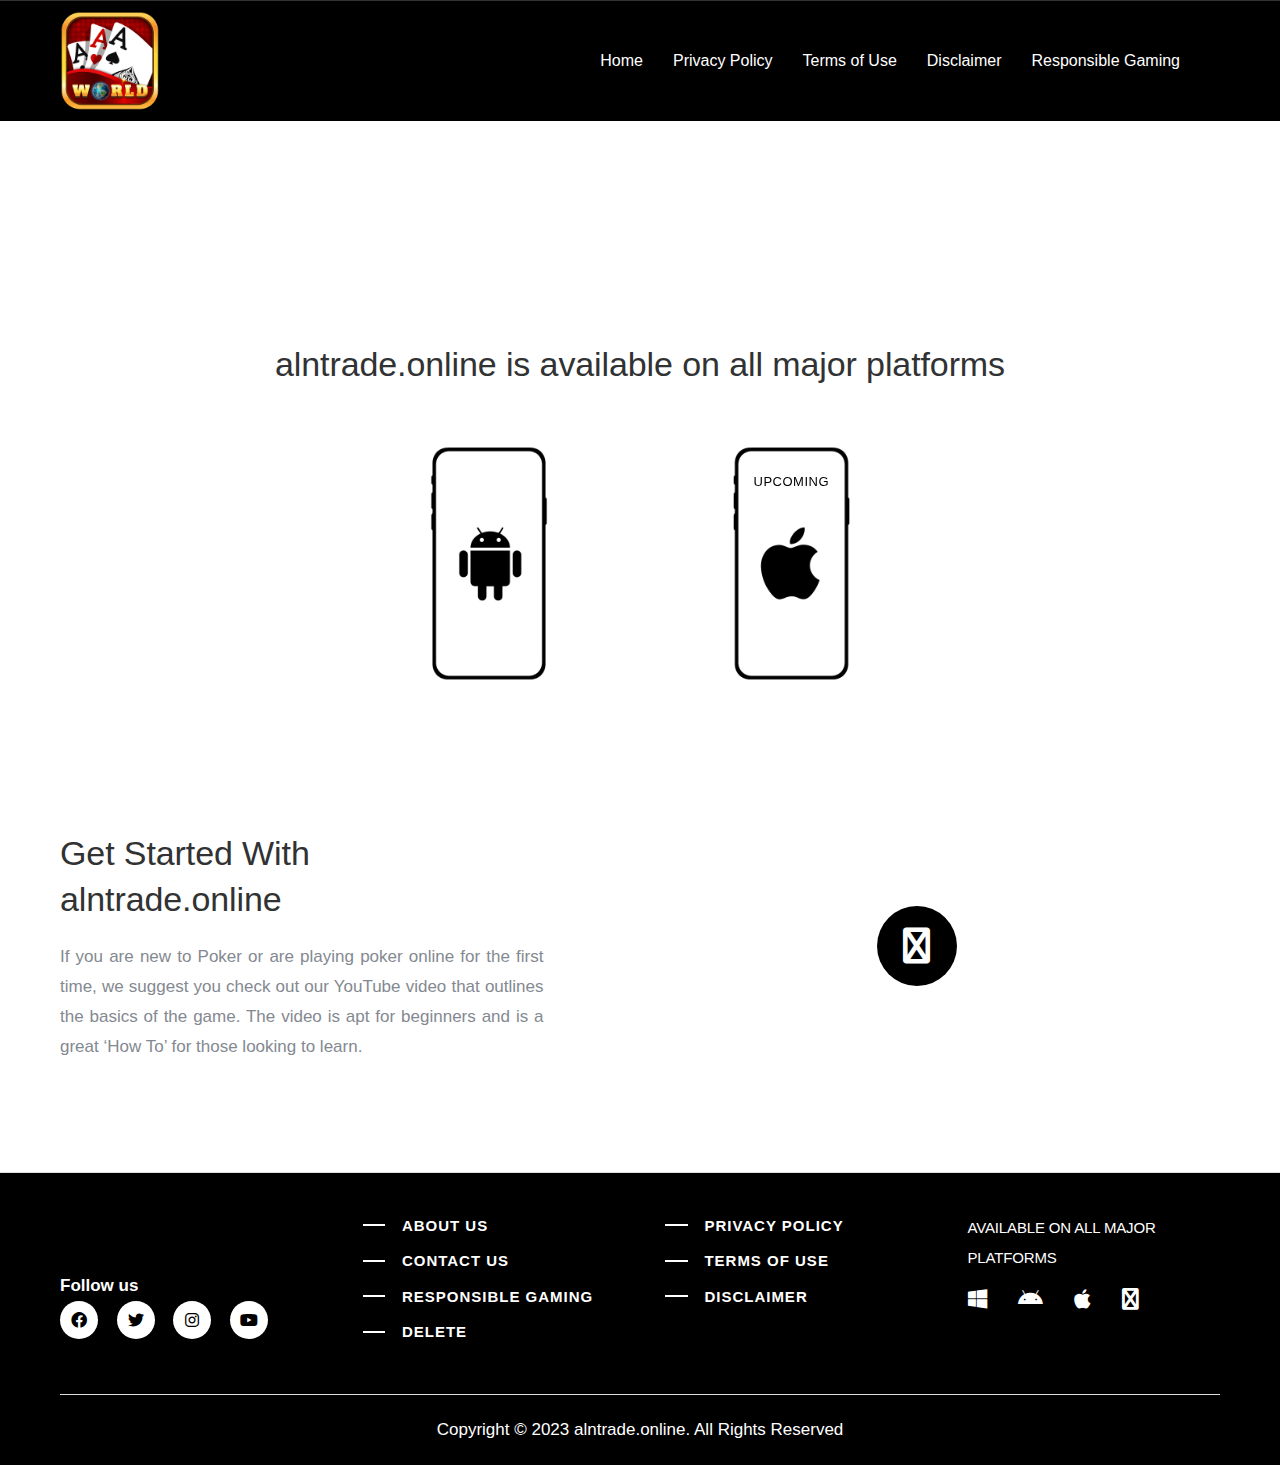
==== commit c31054c3: "Add files via upload" ====
--- a/index.html
+++ b/index.html
@@ -8,7 +8,7 @@
     <meta http-equiv="X-UA-Compatible" content="IE=edge,chrome=1">
     <meta name="viewport" content="user-scalable=no, width=device-width, initial-scale=1, maximum-scale=1">
     <meta name="apple-mobile-web-app-capable" content="yes">
-    <title>TP World</title>
+    <title>alntrade.online</title>
     <link rel="icon" type="text/css" href="assets/img/favicon.png">
 
 
@@ -2048,7 +2048,7 @@
                     <div class="exponent-header-column left">
                         <div class="exponent-header-logo ">
                             <a href=" # ">
-                                <span>TP World</span> </a>
+                                <span>alntrade.online</span> </a>
                         </div>
                     </div>
                     <div class="exponent-header-column right">
@@ -2109,7 +2109,7 @@
                 <div class="banner-content">
                     <div class="banner-container">
                     <div class="w-50">
-                    <h1>TP World Exploring the Future of Gaming</h1>
+                    <h1>Alntrade.online Exploring the Future of Gaming</h1>
                     <!-- <div class="d-flex w-100" style="margin-top: 25px;">
                         <a class="banner__btn btn gradient-btn" href="#" target="_blank">
 Download Game APK <i class="unicon-arrow-right"></i>
@@ -2160,7 +2160,7 @@
                                                 }
                                             </style>
                                             <div class="tatsu-inline-text-inner tatsu-align-center">
-                                                <h3 style="text-align: center;">TP World is available on all major
+                                                <h3 style="text-align: center;">alntrade.online is available on all major
                                                     platforms</h3>
                                             </div>
                                         </div>
@@ -2452,7 +2452,7 @@
                                                 }
                                             </style>
                                             <div class="tatsu-inline-text-inner ">
-                                                <h3>Get Started With TP World</h3>
+                                                <h3>Get Started With alntrade.online</h3>
                                             </div>
                                         </div>
                                         <div class="tatsu-module tatsu-inline-text clearfix tatsu-fzr6yaz0579tqgv1   ">
@@ -5935,7 +5935,7 @@
                                             </style>
                                             <div class="tatsu-inline-text-inner tatsu-align-center">
                                                 <div data-animation="fadeIn" data-animation-delay="0">
-                                                    <p><span style="color: #ffffff;">Copyright © 2023 TP World.
+                                                    <p><span style="color: #ffffff;">Copyright © 2023 alntrade.online.
                                                             All Rights Reserved</span></p>
                                                 </div>
                                             </div>
--- a/assets/css/style.min.css
+++ b/assets/css/style.min.css
@@ -0,0 +1 @@
+.wp-block-audio figcaption{margin-top:.5em;margin-bottom:1em;color:#555d66;text-align:center;font-size:13px}.wp-block-audio audio{width:100%;min-width:300px}.block-editor-block-list__layout .reusable-block-edit-panel{align-items:center;background:#f8f9f9;color:#555d66;display:flex;flex-wrap:wrap;font-family:-apple-system,BlinkMacSystemFont,Segoe UI,Roboto,Oxygen-Sans,Ubuntu,Cantarell,Helvetica Neue,sans-serif;font-size:13px;top:-14px;margin:0 -14px;padding:8px 14px;position:relative;border:1px dashed rgba(145,151,162,.25);border-bottom:none}.block-editor-block-list__layout .block-editor-block-list__layout .reusable-block-edit-panel{margin:0 -14px;padding:8px 14px}.block-editor-block-list__layout .reusable-block-edit-panel .reusable-block-edit-panel__spinner{margin:0 5px}.block-editor-block-list__layout .reusable-block-edit-panel .reusable-block-edit-panel__info{margin-right:auto}.block-editor-block-list__layout .reusable-block-edit-panel .reusable-block-edit-panel__label{margin-right:8px;white-space:nowrap;font-weight:600}.block-editor-block-list__layout .reusable-block-edit-panel .reusable-block-edit-panel__title{flex:1 1 100%;font-size:14px;height:30px;margin:4px 0 8px}.block-editor-block-list__layout .reusable-block-edit-panel .components-button.reusable-block-edit-panel__button{flex-shrink:0}@media (min-width:960px){.block-editor-block-list__layout .reusable-block-edit-panel{flex-wrap:nowrap}.block-editor-block-list__layout .reusable-block-edit-panel .reusable-block-edit-panel__title{margin:0}.block-editor-block-list__layout .reusable-block-edit-panel .components-button.reusable-block-edit-panel__button{margin:0 0 0 5px}}.editor-block-list__layout .is-selected .reusable-block-edit-panel{border-color:rgba(66,88,99,.4) rgba(66,88,99,.4) rgba(66,88,99,.4) transparent}.is-dark-theme .editor-block-list__layout .is-selected .reusable-block-edit-panel{border-color:hsla(0,0%,100%,.45) hsla(0,0%,100%,.45) hsla(0,0%,100%,.45) transparent}.block-editor-block-list__layout .reusable-block-indicator{background:#fff;border:1px dashed #e2e4e7;color:#555d66;top:-14px;height:30px;padding:4px;position:absolute;z-index:1;width:30px;right:-14px}.wp-block-button{color:#fff;margin-bottom:1.5em}.wp-block-button.aligncenter{text-align:center}.wp-block-button.alignright{text-align:right}.wp-block-button__link{background-color:#32373c;border:none;border-radius:28px;box-shadow:none;color:inherit;cursor:pointer;display:inline-block;font-size:18px;margin:0;padding:12px 24px;text-align:center;text-decoration:none;overflow-wrap:break-word}.wp-block-button__link:active,.wp-block-button__link:focus,.wp-block-button__link:hover,.wp-block-button__link:visited{color:inherit}.is-style-squared .wp-block-button__link{border-radius:0}.is-style-outline{color:#32373c}.is-style-outline .wp-block-button__link{background-color:transparent;border:2px solid}.wp-block-calendar{text-align:center}.wp-block-calendar tbody td,.wp-block-calendar th{padding:4px;border:1px solid #e2e4e7}.wp-block-calendar tfoot td{border:none}.wp-block-calendar table{width:100%;border-collapse:collapse;font-family:-apple-system,BlinkMacSystemFont,Segoe UI,Roboto,Oxygen-Sans,Ubuntu,Cantarell,Helvetica Neue,sans-serif}.wp-block-calendar table th{font-weight:440;background:#edeff0}.wp-block-calendar a{text-decoration:underline}.wp-block-calendar tfoot a{color:#00739c}.wp-block-calendar table caption,.wp-block-calendar table tbody{color:#40464d}.wp-block-categories.alignleft{margin-right:2em}.wp-block-categories.alignright{margin-left:2em}.wp-block-columns{display:flex;flex-wrap:wrap}@media (min-width:782px){.wp-block-columns{flex-wrap:nowrap}}.wp-block-column{flex-grow:1;margin-bottom:1em;flex-basis:100%;min-width:0;word-break:break-word;overflow-wrap:break-word}@media (min-width:600px){.wp-block-column{flex-basis:calc(50% - 16px);flex-grow:0}.wp-block-column:nth-child(2n){margin-left:32px}}@media (min-width:782px){.wp-block-column:not(:first-child){margin-left:32px}}.wp-block-cover,.wp-block-cover-image{position:relative;background-color:#000;background-size:cover;background-position:50%;min-height:430px;width:100%;margin:0 0 1.5em;display:flex;justify-content:center;align-items:center;overflow:hidden}.wp-block-cover-image.has-left-content,.wp-block-cover.has-left-content{justify-content:flex-start}.wp-block-cover-image.has-left-content .wp-block-cover-image-text,.wp-block-cover-image.has-left-content .wp-block-cover-text,.wp-block-cover-image.has-left-content h2,.wp-block-cover.has-left-content .wp-block-cover-image-text,.wp-block-cover.has-left-content .wp-block-cover-text,.wp-block-cover.has-left-content h2{margin-left:0;text-align:left}.wp-block-cover-image.has-right-content,.wp-block-cover.has-right-content{justify-content:flex-end}.wp-block-cover-image.has-right-content .wp-block-cover-image-text,.wp-block-cover-image.has-right-content .wp-block-cover-text,.wp-block-cover-image.has-right-content h2,.wp-block-cover.has-right-content .wp-block-cover-image-text,.wp-block-cover.has-right-content .wp-block-cover-text,.wp-block-cover.has-right-content h2{margin-right:0;text-align:right}.wp-block-cover-image .wp-block-cover-image-text,.wp-block-cover-image .wp-block-cover-text,.wp-block-cover-image h2,.wp-block-cover .wp-block-cover-image-text,.wp-block-cover .wp-block-cover-text,.wp-block-cover h2{color:#fff;font-size:2em;line-height:1.25;z-index:1;margin-bottom:0;max-width:610px;padding:14px;text-align:center}.wp-block-cover-image .wp-block-cover-image-text a,.wp-block-cover-image .wp-block-cover-image-text a:active,.wp-block-cover-image .wp-block-cover-image-text a:focus,.wp-block-cover-image .wp-block-cover-image-text a:hover,.wp-block-cover-image .wp-block-cover-text a,.wp-block-cover-image .wp-block-cover-text a:active,.wp-block-cover-image .wp-block-cover-text a:focus,.wp-block-cover-image .wp-block-cover-text a:hover,.wp-block-cover-image h2 a,.wp-block-cover-image h2 a:active,.wp-block-cover-image h2 a:focus,.wp-block-cover-image h2 a:hover,.wp-block-cover .wp-block-cover-image-text a,.wp-block-cover .wp-block-cover-image-text a:active,.wp-block-cover .wp-block-cover-image-text a:focus,.wp-block-cover .wp-block-cover-image-text a:hover,.wp-block-cover .wp-block-cover-text a,.wp-block-cover .wp-block-cover-text a:active,.wp-block-cover .wp-block-cover-text a:focus,.wp-block-cover .wp-block-cover-text a:hover,.wp-block-cover h2 a,.wp-block-cover h2 a:active,.wp-block-cover h2 a:focus,.wp-block-cover h2 a:hover{color:#fff}.wp-block-cover-image.has-parallax,.wp-block-cover.has-parallax{background-attachment:fixed}@supports (-webkit-overflow-scrolling:touch){.wp-block-cover-image.has-parallax,.wp-block-cover.has-parallax{background-attachment:scroll}}.wp-block-cover-image.has-background-dim:before,.wp-block-cover.has-background-dim:before{content:"";position:absolute;top:0;left:0;bottom:0;right:0;background-color:inherit;opacity:.5;z-index:1}.wp-block-cover-image.has-background-dim.has-background-dim-10:before,.wp-block-cover.has-background-dim.has-background-dim-10:before{opacity:.1}.wp-block-cover-image.has-background-dim.has-background-dim-20:before,.wp-block-cover.has-background-dim.has-background-dim-20:before{opacity:.2}.wp-block-cover-image.has-background-dim.has-background-dim-30:before,.wp-block-cover.has-background-dim.has-background-dim-30:before{opacity:.3}.wp-block-cover-image.has-background-dim.has-background-dim-40:before,.wp-block-cover.has-background-dim.has-background-dim-40:before{opacity:.4}.wp-block-cover-image.has-background-dim.has-background-dim-50:before,.wp-block-cover.has-background-dim.has-background-dim-50:before{opacity:.5}.wp-block-cover-image.has-background-dim.has-background-dim-60:before,.wp-block-cover.has-background-dim.has-background-dim-60:before{opacity:.6}.wp-block-cover-image.has-background-dim.has-background-dim-70:before,.wp-block-cover.has-background-dim.has-background-dim-70:before{opacity:.7}.wp-block-cover-image.has-background-dim.has-background-dim-80:before,.wp-block-cover.has-background-dim.has-background-dim-80:before{opacity:.8}.wp-block-cover-image.has-background-dim.has-background-dim-90:before,.wp-block-cover.has-background-dim.has-background-dim-90:before{opacity:.9}.wp-block-cover-image.has-background-dim.has-background-dim-100:before,.wp-block-cover.has-background-dim.has-background-dim-100:before{opacity:1}.wp-block-cover-image.alignleft,.wp-block-cover-image.alignright,.wp-block-cover.alignleft,.wp-block-cover.alignright{max-width:305px;width:100%}.wp-block-cover-image:after,.wp-block-cover:after{display:block;content:"";font-size:0;min-height:inherit}@supports ((position:-webkit-sticky) or (position:sticky)){.wp-block-cover-image:after,.wp-block-cover:after{content:none}}.wp-block-cover-image.aligncenter,.wp-block-cover-image.alignleft,.wp-block-cover-image.alignright,.wp-block-cover.aligncenter,.wp-block-cover.alignleft,.wp-block-cover.alignright{display:flex}.wp-block-cover-image .wp-block-cover__inner-container,.wp-block-cover .wp-block-cover__inner-container{width:calc(100% - 70px);z-index:1;color:#f8f9f9}.wp-block-cover-image .wp-block-subhead,.wp-block-cover-image h1,.wp-block-cover-image h2,.wp-block-cover-image h3,.wp-block-cover-image h4,.wp-block-cover-image h5,.wp-block-cover-image h6,.wp-block-cover-image p,.wp-block-cover .wp-block-subhead,.wp-block-cover h1,.wp-block-cover h2,.wp-block-cover h3,.wp-block-cover h4,.wp-block-cover h5,.wp-block-cover h6,.wp-block-cover p{color:inherit}.wp-block-cover__video-background{position:absolute;top:50%;left:50%;transform:translateX(-50%) translateY(-50%);width:100%;height:100%;z-index:0;-o-object-fit:cover;object-fit:cover}.block-editor-block-list__block[data-type="core/embed"][data-align=left] .block-editor-block-list__block-edit,.block-editor-block-list__block[data-type="core/embed"][data-align=right] .block-editor-block-list__block-edit,.wp-block-embed.alignleft,.wp-block-embed.alignright{max-width:360px;width:100%}.wp-block-embed{margin-bottom:1em}.wp-block-embed figcaption{margin-top:.5em;margin-bottom:1em;color:#555d66;text-align:center;font-size:13px}.wp-embed-responsive .wp-block-embed.wp-embed-aspect-1-1 .wp-block-embed__wrapper,.wp-embed-responsive .wp-block-embed.wp-embed-aspect-1-2 .wp-block-embed__wrapper,.wp-embed-responsive .wp-block-embed.wp-embed-aspect-4-3 .wp-block-embed__wrapper,.wp-embed-responsive .wp-block-embed.wp-embed-aspect-9-16 .wp-block-embed__wrapper,.wp-embed-responsive .wp-block-embed.wp-embed-aspect-16-9 .wp-block-embed__wrapper,.wp-embed-responsive .wp-block-embed.wp-embed-aspect-18-9 .wp-block-embed__wrapper,.wp-embed-responsive .wp-block-embed.wp-embed-aspect-21-9 .wp-block-embed__wrapper{position:relative}.wp-embed-responsive .wp-block-embed.wp-embed-aspect-1-1 .wp-block-embed__wrapper:before,.wp-embed-responsive .wp-block-embed.wp-embed-aspect-1-2 .wp-block-embed__wrapper:before,.wp-embed-responsive .wp-block-embed.wp-embed-aspect-4-3 .wp-block-embed__wrapper:before,.wp-embed-responsive .wp-block-embed.wp-embed-aspect-9-16 .wp-block-embed__wrapper:before,.wp-embed-responsive .wp-block-embed.wp-embed-aspect-16-9 .wp-block-embed__wrapper:before,.wp-embed-responsive .wp-block-embed.wp-embed-aspect-18-9 .wp-block-embed__wrapper:before,.wp-embed-responsive .wp-block-embed.wp-embed-aspect-21-9 .wp-block-embed__wrapper:before{content:"";display:block;padding-top:50%}.wp-embed-responsive .wp-block-embed.wp-embed-aspect-1-1 .wp-block-embed__wrapper iframe,.wp-embed-responsive .wp-block-embed.wp-embed-aspect-1-2 .wp-block-embed__wrapper iframe,.wp-embed-responsive .wp-block-embed.wp-embed-aspect-4-3 .wp-block-embed__wrapper iframe,.wp-embed-responsive .wp-block-embed.wp-embed-aspect-9-16 .wp-block-embed__wrapper iframe,.wp-embed-responsive .wp-block-embed.wp-embed-aspect-16-9 .wp-block-embed__wrapper iframe,.wp-embed-responsive .wp-block-embed.wp-embed-aspect-18-9 .wp-block-embed__wrapper iframe,.wp-embed-responsive .wp-block-embed.wp-embed-aspect-21-9 .wp-block-embed__wrapper iframe{position:absolute;top:0;right:0;bottom:0;left:0;width:100%;height:100%}.wp-embed-responsive .wp-block-embed.wp-embed-aspect-21-9 .wp-block-embed__wrapper:before{padding-top:42.85%}.wp-embed-responsive .wp-block-embed.wp-embed-aspect-18-9 .wp-block-embed__wrapper:before{padding-top:50%}.wp-embed-responsive .wp-block-embed.wp-embed-aspect-16-9 .wp-block-embed__wrapper:before{padding-top:56.25%}.wp-embed-responsive .wp-block-embed.wp-embed-aspect-4-3 .wp-block-embed__wrapper:before{padding-top:75%}.wp-embed-responsive .wp-block-embed.wp-embed-aspect-1-1 .wp-block-embed__wrapper:before{padding-top:100%}.wp-embed-responsive .wp-block-embed.wp-embed-aspect-9-6 .wp-block-embed__wrapper:before{padding-top:66.66%}.wp-embed-responsive .wp-block-embed.wp-embed-aspect-1-2 .wp-block-embed__wrapper:before{padding-top:200%}.wp-block-file{margin-bottom:1.5em}.wp-block-file.aligncenter{text-align:center}.wp-block-file.alignright{text-align:right}.wp-block-file .wp-block-file__button{background:#32373c;border-radius:2em;color:#fff;font-size:13px;padding:.5em 1em}.wp-block-file a.wp-block-file__button{text-decoration:none}.wp-block-file a.wp-block-file__button:active,.wp-block-file a.wp-block-file__button:focus,.wp-block-file a.wp-block-file__button:hover,.wp-block-file a.wp-block-file__button:visited{box-shadow:none;color:#fff;opacity:.85;text-decoration:none}.wp-block-file *+.wp-block-file__button{margin-left:.75em}.wp-block-gallery{display:flex;flex-wrap:wrap;list-style-type:none;padding:0}.wp-block-gallery .blocks-gallery-image,.wp-block-gallery .blocks-gallery-item{margin:0 16px 16px 0;display:flex;flex-grow:1;flex-direction:column;justify-content:center;position:relative}.wp-block-gallery .blocks-gallery-image figure,.wp-block-gallery .blocks-gallery-item figure{margin:0;height:100%}@supports ((position:-webkit-sticky) or (position:sticky)){.wp-block-gallery .blocks-gallery-image figure,.wp-block-gallery .blocks-gallery-item figure{display:flex;align-items:flex-end;justify-content:flex-start}}.wp-block-gallery .blocks-gallery-image img,.wp-block-gallery .blocks-gallery-item img{display:block;max-width:100%;height:auto;width:100%}@supports ((position:-webkit-sticky) or (position:sticky)){.wp-block-gallery .blocks-gallery-image img,.wp-block-gallery .blocks-gallery-item img{width:auto}}.wp-block-gallery .blocks-gallery-image figcaption,.wp-block-gallery .blocks-gallery-item figcaption{position:absolute;bottom:0;width:100%;max-height:100%;overflow:auto;padding:40px 10px 9px;color:#fff;text-align:center;font-size:13px;background:linear-gradient(0deg,rgba(0,0,0,.7),rgba(0,0,0,.3) 70%,transparent)}.wp-block-gallery .blocks-gallery-image figcaption img,.wp-block-gallery .blocks-gallery-item figcaption img{display:inline}.wp-block-gallery.is-cropped .blocks-gallery-image a,.wp-block-gallery.is-cropped .blocks-gallery-image img,.wp-block-gallery.is-cropped .blocks-gallery-item a,.wp-block-gallery.is-cropped .blocks-gallery-item img{width:100%}@supports ((position:-webkit-sticky) or (position:sticky)){.wp-block-gallery.is-cropped .blocks-gallery-image a,.wp-block-gallery.is-cropped .blocks-gallery-image img,.wp-block-gallery.is-cropped .blocks-gallery-item a,.wp-block-gallery.is-cropped .blocks-gallery-item img{height:100%;flex:1;-o-object-fit:cover;object-fit:cover}}.wp-block-gallery .blocks-gallery-image,.wp-block-gallery .blocks-gallery-item{width:calc(50% - 8px)}.wp-block-gallery .blocks-gallery-image:nth-of-type(2n),.wp-block-gallery .blocks-gallery-item:nth-of-type(2n){margin-right:0}.wp-block-gallery.columns-1 .blocks-gallery-image,.wp-block-gallery.columns-1 .blocks-gallery-item{width:100%;margin-right:0}@media (min-width:600px){.wp-block-gallery.columns-3 .blocks-gallery-image,.wp-block-gallery.columns-3 .blocks-gallery-item{width:calc(33.33333% - 10.66667px);margin-right:16px}@supports (-ms-ime-align:auto){.wp-block-gallery.columns-3 .blocks-gallery-image,.wp-block-gallery.columns-3 .blocks-gallery-item{width:calc(33.33333% - 11.66667px)}}.wp-block-gallery.columns-4 .blocks-gallery-image,.wp-block-gallery.columns-4 .blocks-gallery-item{width:calc(25% - 12px);margin-right:16px}@supports (-ms-ime-align:auto){.wp-block-gallery.columns-4 .blocks-gallery-image,.wp-block-gallery.columns-4 .blocks-gallery-item{width:calc(25% - 13px)}}.wp-block-gallery.columns-5 .blocks-gallery-image,.wp-block-gallery.columns-5 .blocks-gallery-item{width:calc(20% - 12.8px);margin-right:16px}@supports (-ms-ime-align:auto){.wp-block-gallery.columns-5 .blocks-gallery-image,.wp-block-gallery.columns-5 .blocks-gallery-item{width:calc(20% - 13.8px)}}.wp-block-gallery.columns-6 .blocks-gallery-image,.wp-block-gallery.columns-6 .blocks-gallery-item{width:calc(16.66667% - 13.33333px);margin-right:16px}@supports (-ms-ime-align:auto){.wp-block-gallery.columns-6 .blocks-gallery-image,.wp-block-gallery.columns-6 .blocks-gallery-item{width:calc(16.66667% - 14.33333px)}}.wp-block-gallery.columns-7 .blocks-gallery-image,.wp-block-gallery.columns-7 .blocks-gallery-item{width:calc(14.28571% - 13.71429px);margin-right:16px}@supports (-ms-ime-align:auto){.wp-block-gallery.columns-7 .blocks-gallery-image,.wp-block-gallery.columns-7 .blocks-gallery-item{width:calc(14.28571% - 14.71429px)}}.wp-block-gallery.columns-8 .blocks-gallery-image,.wp-block-gallery.columns-8 .blocks-gallery-item{width:calc(12.5% - 14px);margin-right:16px}@supports (-ms-ime-align:auto){.wp-block-gallery.columns-8 .blocks-gallery-image,.wp-block-gallery.columns-8 .blocks-gallery-item{width:calc(12.5% - 15px)}}.wp-block-gallery.columns-1 .blocks-gallery-image:nth-of-type(1n),.wp-block-gallery.columns-1 .blocks-gallery-item:nth-of-type(1n),.wp-block-gallery.columns-2 .blocks-gallery-image:nth-of-type(2n),.wp-block-gallery.columns-2 .blocks-gallery-item:nth-of-type(2n),.wp-block-gallery.columns-3 .blocks-gallery-image:nth-of-type(3n),.wp-block-gallery.columns-3 .blocks-gallery-item:nth-of-type(3n),.wp-block-gallery.columns-4 .blocks-gallery-image:nth-of-type(4n),.wp-block-gallery.columns-4 .blocks-gallery-item:nth-of-type(4n),.wp-block-gallery.columns-5 .blocks-gallery-image:nth-of-type(5n),.wp-block-gallery.columns-5 .blocks-gallery-item:nth-of-type(5n),.wp-block-gallery.columns-6 .blocks-gallery-image:nth-of-type(6n),.wp-block-gallery.columns-6 .blocks-gallery-item:nth-of-type(6n),.wp-block-gallery.columns-7 .blocks-gallery-image:nth-of-type(7n),.wp-block-gallery.columns-7 .blocks-gallery-item:nth-of-type(7n),.wp-block-gallery.columns-8 .blocks-gallery-image:nth-of-type(8n),.wp-block-gallery.columns-8 .blocks-gallery-item:nth-of-type(8n){margin-right:0}}.wp-block-gallery .blocks-gallery-image:last-child,.wp-block-gallery .blocks-gallery-item:last-child{margin-right:0}.wp-block-gallery .blocks-gallery-item.has-add-item-button{width:100%}.wp-block-gallery.alignleft,.wp-block-gallery.alignright{max-width:305px;width:100%}.wp-block-gallery.aligncenter,.wp-block-gallery.alignleft,.wp-block-gallery.alignright{display:flex}.wp-block-gallery.aligncenter .blocks-gallery-item figure{justify-content:center}.wp-block-image{max-width:100%;margin-bottom:1em;margin-left:0;margin-right:0}.wp-block-image img{max-width:100%}.wp-block-image.aligncenter{text-align:center}.wp-block-image.alignfull img,.wp-block-image.alignwide img{width:100%}.wp-block-image .aligncenter,.wp-block-image .alignleft,.wp-block-image .alignright,.wp-block-image.is-resized{display:table;margin-left:0;margin-right:0}.wp-block-image .aligncenter>figcaption,.wp-block-image .alignleft>figcaption,.wp-block-image .alignright>figcaption,.wp-block-image.is-resized>figcaption{display:table-caption;caption-side:bottom}.wp-block-image .alignleft{float:left;margin-right:1em}.wp-block-image .alignright{float:right;margin-left:1em}.wp-block-image .aligncenter{margin-left:auto;margin-right:auto}.wp-block-image figcaption{margin-top:.5em;margin-bottom:1em;color:#555d66;text-align:center;font-size:13px}.wp-block-latest-comments__comment{font-size:15px;line-height:1.1;list-style:none;margin-bottom:1em}.has-avatars .wp-block-latest-comments__comment{min-height:36px;list-style:none}.has-avatars .wp-block-latest-comments__comment .wp-block-latest-comments__comment-excerpt,.has-avatars .wp-block-latest-comments__comment .wp-block-latest-comments__comment-meta{margin-left:52px}.has-dates .wp-block-latest-comments__comment,.has-excerpts .wp-block-latest-comments__comment{line-height:1.5}.wp-block-latest-comments__comment-excerpt p{font-size:14px;line-height:1.8;margin:5px 0 20px}.wp-block-latest-comments__comment-date{color:#8f98a1;display:block;font-size:12px}.wp-block-latest-comments .avatar,.wp-block-latest-comments__comment-avatar{border-radius:24px;display:block;float:left;height:40px;margin-right:12px;width:40px}.wp-block-latest-posts.alignleft{margin-right:2em}.wp-block-latest-posts.alignright{margin-left:2em}.wp-block-latest-posts.is-grid{display:flex;flex-wrap:wrap;padding:0;list-style:none}.wp-block-latest-posts.is-grid li{margin:0 16px 16px 0;width:100%}@media (min-width:600px){.wp-block-latest-posts.columns-2 li{width:calc(50% - 16px)}.wp-block-latest-posts.columns-3 li{width:calc(33.33333% - 16px)}.wp-block-latest-posts.columns-4 li{width:calc(25% - 16px)}.wp-block-latest-posts.columns-5 li{width:calc(20% - 16px)}.wp-block-latest-posts.columns-6 li{width:calc(16.66667% - 16px)}}.wp-block-latest-posts__post-date{display:block;color:#6c7781;font-size:13px}.wp-block-media-text{display:grid;grid-template-rows:auto;align-items:center;grid-template-areas:"media-text-media media-text-content";grid-template-columns:50% auto}.wp-block-media-text.has-media-on-the-right{grid-template-areas:"media-text-content media-text-media";grid-template-columns:auto 50%}.wp-block-media-text .wp-block-media-text__media{grid-area:media-text-media;margin:0}.wp-block-media-text .wp-block-media-text__content{word-break:break-word;grid-area:media-text-content;padding:0 8%}.wp-block-media-text>figure>img,.wp-block-media-text>figure>video{max-width:unset;width:100%;vertical-align:middle}@media (max-width:600px){.wp-block-media-text.is-stacked-on-mobile{grid-template-columns:100%!important;grid-template-areas:"media-text-media" "media-text-content"}.wp-block-media-text.is-stacked-on-mobile.has-media-on-the-right{grid-template-areas:"media-text-content" "media-text-media"}}.is-small-text{font-size:14px}.is-regular-text{font-size:16px}.is-large-text{font-size:36px}.is-larger-text{font-size:48px}.has-drop-cap:not(:focus):first-letter{float:left;font-size:8.4em;line-height:.68;font-weight:100;margin:.05em .1em 0 0;text-transform:uppercase;font-style:normal}.has-drop-cap:not(:focus):after{content:"";display:table;clear:both;padding-top:14px}p.has-background{padding:20px 30px}p.has-text-color a{color:inherit}.wp-block-pullquote{padding:3em 0;margin-left:0;margin-right:0;text-align:center}.wp-block-pullquote.alignleft,.wp-block-pullquote.alignright{max-width:305px}.wp-block-pullquote.alignleft p,.wp-block-pullquote.alignright p{font-size:20px}.wp-block-pullquote p{font-size:28px;line-height:1.6}.wp-block-pullquote cite,.wp-block-pullquote footer{position:relative}.wp-block-pullquote .has-text-color a{color:inherit}.wp-block-pullquote:not(.is-style-solid-color){background:none}.wp-block-pullquote.is-style-solid-color{border:none}.wp-block-pullquote.is-style-solid-color blockquote{margin-left:auto;margin-right:auto;text-align:left;max-width:60%}.wp-block-pullquote.is-style-solid-color blockquote p{margin-top:0;margin-bottom:0;font-size:32px}.wp-block-pullquote.is-style-solid-color blockquote cite{text-transform:none;font-style:normal}.wp-block-pullquote cite{color:inherit}.wp-block-quote.is-large,.wp-block-quote.is-style-large{margin:0 0 16px;padding:0 1em}.wp-block-quote.is-large p,.wp-block-quote.is-style-large p{font-size:24px;font-style:italic;line-height:1.6}.wp-block-quote.is-large cite,.wp-block-quote.is-large footer,.wp-block-quote.is-style-large cite,.wp-block-quote.is-style-large footer{font-size:18px;text-align:right}.wp-block-rss.alignleft{margin-right:2em}.wp-block-rss.alignright{margin-left:2em}.wp-block-rss.is-grid{display:flex;flex-wrap:wrap;padding:0;list-style:none}.wp-block-rss.is-grid li{margin:0 16px 16px 0;width:100%}@media (min-width:600px){.wp-block-rss.columns-2 li{width:calc(50% - 16px)}.wp-block-rss.columns-3 li{width:calc(33.33333% - 16px)}.wp-block-rss.columns-4 li{width:calc(25% - 16px)}.wp-block-rss.columns-5 li{width:calc(20% - 16px)}.wp-block-rss.columns-6 li{width:calc(16.66667% - 16px)}}.wp-block-rss__item-author,.wp-block-rss__item-publish-date{color:#6c7781;font-size:13px}.wp-block-search{display:flex;flex-wrap:wrap}.wp-block-search .wp-block-search__label{width:100%}.wp-block-search .wp-block-search__input{flex-grow:1}.wp-block-search .wp-block-search__button{margin-left:10px}.wp-block-separator.is-style-wide{border-bottom-width:1px}.wp-block-separator.is-style-dots{background:none;border:none;text-align:center;max-width:none;line-height:1;height:auto}.wp-block-separator.is-style-dots:before{content:"\00b7 \00b7 \00b7";color:#191e23;font-size:20px;letter-spacing:2em;padding-left:2em;font-family:serif}p.wp-block-subhead{font-size:1.1em;font-style:italic;opacity:.75}.wp-block-table.has-fixed-layout{table-layout:fixed;width:100%}.wp-block-table.aligncenter,.wp-block-table.alignleft,.wp-block-table.alignright{display:table;width:auto}.wp-block-table.has-subtle-light-gray-background-color{background-color:#f3f4f5}.wp-block-table.has-subtle-pale-green-background-color{background-color:#e9fbe5}.wp-block-table.has-subtle-pale-blue-background-color{background-color:#e7f5fe}.wp-block-table.has-subtle-pale-pink-background-color{background-color:#fcf0ef}.wp-block-table.is-style-stripes{border-spacing:0;border-collapse:inherit;background-color:transparent;border-bottom:1px solid #f3f4f5}.wp-block-table.is-style-stripes.has-subtle-light-gray-background-color tr:nth-child(odd),.wp-block-table.is-style-stripes tr:nth-child(odd){background-color:#f3f4f5}.wp-block-table.is-style-stripes.has-subtle-pale-green-background-color tr:nth-child(odd){background-color:#e9fbe5}.wp-block-table.is-style-stripes.has-subtle-pale-blue-background-color tr:nth-child(odd){background-color:#e7f5fe}.wp-block-table.is-style-stripes.has-subtle-pale-pink-background-color tr:nth-child(odd){background-color:#fcf0ef}.wp-block-table.is-style-stripes td{border-color:transparent}.wp-block-text-columns,.wp-block-text-columns.aligncenter{display:flex}.wp-block-text-columns .wp-block-column{margin:0 16px;padding:0}.wp-block-text-columns .wp-block-column:first-child{margin-left:0}.wp-block-text-columns .wp-block-column:last-child{margin-right:0}.wp-block-text-columns.columns-2 .wp-block-column{width:50%}.wp-block-text-columns.columns-3 .wp-block-column{width:33.33333%}.wp-block-text-columns.columns-4 .wp-block-column{width:25%}pre.wp-block-verse{white-space:nowrap;overflow:auto}.wp-block-video{margin-left:0;margin-right:0}.wp-block-video video{max-width:100%}@supports ((position:-webkit-sticky) or (position:sticky)){.wp-block-video [poster]{-o-object-fit:cover;object-fit:cover}}.wp-block-video.aligncenter{text-align:center}.wp-block-video figcaption{margin-top:.5em;margin-bottom:1em;color:#555d66;text-align:center;font-size:13px}.has-pale-pink-background-color.has-pale-pink-background-color{background-color:#f78da7}.has-vivid-red-background-color.has-vivid-red-background-color{background-color:#cf2e2e}.has-luminous-vivid-orange-background-color.has-luminous-vivid-orange-background-color{background-color:#ff6900}.has-luminous-vivid-amber-background-color.has-luminous-vivid-amber-background-color{background-color:#fcb900}.has-light-green-cyan-background-color.has-light-green-cyan-background-color{background-color:#7bdcb5}.has-vivid-green-cyan-background-color.has-vivid-green-cyan-background-color{background-color:#00d084}.has-pale-cyan-blue-background-color.has-pale-cyan-blue-background-color{background-color:#8ed1fc}.has-vivid-cyan-blue-background-color.has-vivid-cyan-blue-background-color{background-color:#0693e3}.has-very-light-gray-background-color.has-very-light-gray-background-color{background-color:#eee}.has-cyan-bluish-gray-background-color.has-cyan-bluish-gray-background-color{background-color:#abb8c3}.has-very-dark-gray-background-color.has-very-dark-gray-background-color{background-color:#313131}.has-pale-pink-color.has-pale-pink-color{color:#f78da7}.has-vivid-red-color.has-vivid-red-color{color:#cf2e2e}.has-luminous-vivid-orange-color.has-luminous-vivid-orange-color{color:#ff6900}.has-luminous-vivid-amber-color.has-luminous-vivid-amber-color{color:#fcb900}.has-light-green-cyan-color.has-light-green-cyan-color{color:#7bdcb5}.has-vivid-green-cyan-color.has-vivid-green-cyan-color{color:#00d084}.has-pale-cyan-blue-color.has-pale-cyan-blue-color{color:#8ed1fc}.has-vivid-cyan-blue-color.has-vivid-cyan-blue-color{color:#0693e3}.has-very-light-gray-color.has-very-light-gray-color{color:#eee}.has-cyan-bluish-gray-color.has-cyan-bluish-gray-color{color:#abb8c3}.has-very-dark-gray-color.has-very-dark-gray-color{color:#313131}.has-small-font-size{font-size:13px}.has-normal-font-size,.has-regular-font-size{font-size:16px}.has-medium-font-size{font-size:20px}.has-large-font-size{font-size:36px}.has-huge-font-size,.has-larger-font-size{font-size:42px}--- a/assets/css/be-gdpr-public.css
+++ b/assets/css/be-gdpr-public.css
@@ -0,0 +1,401 @@
+/*********************************************************************
+                            GDPR Modal
+*********************************************************************/
+
+.be-gdpr-modal{
+	font-family: -apple-system, BlinkMacSystemFont, "Segoe UI", Roboto, "PingFang SC", "Hiragino Sans GB", "Microsoft YaHei", "Helvetica Neue", Helvetica, Arial, sans-serif;
+	background: #ffffff;
+	width: 800px;
+	/* max-height: 650px; */
+	margin: 0 auto;
+	color: #000;
+	border-radius: 3px;
+}
+.be-gdpr-modal-heading {
+    font-weight: 500;
+    font-size: 18px;
+    margin-bottom: 10px;
+    font-weight: 700;
+    /* margin-right: 30px; */
+}
+
+.be-modal-content-wrapper{
+    padding: 30px 40px 15px 40px;
+    /* max-height: 650px; */
+    /* overflow-y: scroll; */
+}
+
+.be-gdpr-modal-desc {
+    margin-bottom: 15px;
+    font-size: 13px;
+    line-height: 24px;
+    /* margin-right: 30px; */
+    color: #72777c;
+}
+
+.be-gdpr-modal-item {
+    padding: 12px 0px;
+    box-sizing: border-box;
+    display: flex;
+    justify-content: space-between;
+    align-items: center;
+    border-bottom: 1px solid #e6e6e6;
+}
+
+.be-gdpr-modal-item-head {
+    flex-basis: 20%;
+    flex-shrink:0;
+    font-size: 14px;
+    font-weight: 500;
+}
+
+.be-gdpr-modal-item-desc {
+    flex-basis: 70%;
+    margin-left: 0px;
+    font-size: 13px;
+    line-height: 20px;
+    color: #72777c;
+}
+
+.be-gdpr-modal-save-btn {
+    background: #3B99FC;
+    display: inline-block;
+    padding: 7px 20px;
+    font-size: 12px;
+    font-weight: 500;
+    letter-spacing: 1px;
+    text-transform: uppercase;
+    cursor: pointer;
+    color: #ffffff;
+    border-radius: 100px;
+}
+.be-gdpr-modal-footer {
+    display: flex;
+    align-items: center;
+    padding: 20px 40px 30px;
+    background: #ffffff;
+    justify-content: center;
+}
+
+.be-gdpr-modal-privacy {
+    font-size: 13px;
+    color: #72777c;
+    margin-left: 20px;
+    cursor: pointer;
+}
+
+/* switch Styles */
+.be-gdpr-modal-item .switch {
+    position: relative;
+    display: inline-block;
+    width: 42px;
+    height: 21px;
+  }
+  
+  .be-gdpr-modal-item .switch input {display:none;}
+  
+  .be-gdpr-modal-item .slider {
+    position: absolute;
+    cursor: pointer;
+    top: 0;
+    left: 0;
+    right: 0;
+    bottom: 0;
+    background-color: #ccc;
+    -webkit-transition: .4s;
+    transition: .4s;
+  }
+  
+  .be-gdpr-modal-item .slider:before {
+    position: absolute;
+    content: "";
+    height: 13px;
+    width: 13px;
+    left: 4px;
+    bottom: 4px;
+    background-color: white;
+    -webkit-transition: .4s;
+    transition: .4s;
+  }
+  
+  .be-gdpr-modal-item input:checked + .slider {
+    background-color: #000;
+  }
+  
+  .be-gdpr-modal-iteminput:focus + .slider {
+    box-shadow: 0 0 1px #000;
+  }
+  
+  .be-gdpr-modal-item input:checked + .slider:before {
+    -webkit-transform: translateX(21px);
+    -ms-transform: translateX(21px);
+    transform: translateX(21px);
+  }
+  
+  /* Rounded sliders */
+  .be-gdpr-modal-item .slider.round {
+    border-radius: 34px;
+  }
+  
+  .be-gdpr-modal-item .slider.round:before {
+    border-radius: 50%;
+  }
+
+  /***** GDPR ALTERNATE IMAGE CSS *****/
+  .gdpr-alt-image{
+      position: relative;
+  }
+  .placeholder .gdpr-alt-image{
+    position: absolute;
+    height:100%;
+    width:100%;
+    top:0;
+}
+  .gdpr-alt-image:after {
+    content: '';
+    height: 100%;
+    background: rgba(0,0,0,0.5);
+    width: 100%;
+    top: 0;
+    left: 0;
+    position: absolute;
+}
+
+.gdpr-video-alternate-image-content{
+    position: absolute;
+    color: white;
+    left: 50%;
+    top: 50%;
+    transform: translate(-50%,-50%);
+    width: 80%;
+    text-align: center;
+    overflow: hidden;
+    z-index: 10;
+    font-family: -apple-system, BlinkMacSystemFont, "Segoe UI", Roboto, "PingFang SC", "Hiragino Sans GB", "Microsoft YaHei", "Helvetica Neue", Helvetica, Arial, sans-serif;
+    font-size: 14px;
+    white-space: pre-wrap;
+}
+
+.gdpr-video-alternate-image-content a,
+.gdpr-video-alternate-image-content a:hover,
+.gdpr-video-alternate-image-content a:visited,
+.static-map-content a,
+.static-map-content a:hover,
+.static-map-content a:visited,
+.be-gdpr-modal-desc a,
+.be-gdpr-modal-desc a:hover,
+.be-gdpr-modal-desc a:visited,
+.be-gdpr-cookie-notice-bar-text a,
+.be-gdpr-cookie-notice-bar-text a:hover,
+.be-gdpr-cookie-notice-bar-text a:visited {
+    color: inherit;
+    text-decoration: underline;
+}
+
+.placeholder .gdpr-video-alternate-image-content{
+    font-size: 14px;
+}
+.be-gdpr-popup{
+    position: relative;
+    display: inline-block;
+    margin: 0 50%;
+    transform: translateX(-50%);
+}
+
+.mfp-inline-holder .mfp-content{
+    width: auto !important;
+    max-width: 100%;
+}
+
+.be-gdpr-modal-item-switch {
+    font-size: 12px;
+    flex-basis: 15%;
+    text-align: right;
+    font-weight: 500;
+}
+
+.be-gdpr-popup button.mfp-close {
+    top: 0;
+    color: #fff;
+    right: -20px;
+    background: #000;
+    transform: translate(50%,-50%);
+    border-radius: 50%;
+    opacity: 1;
+}
+
+.mfp-content .white-popup button.mfp-close {
+    color: #fff;
+    margin: 0;
+}
+
+.mfp-content .white-popup button.mfp-close:active {
+    top: 0px;
+}
+
+.be-gdpr-cookie-notice-bar {
+    position: fixed;
+    width: 100%;
+    bottom: 0;
+    z-index: 100;
+    background: #000;
+    color: #ccc;
+    box-shadow: 0 -1px 4px 0 rgba(12, 12, 13, 0.1);
+    transition: bottom 0.5s ease;
+    font-size: 14px;
+    line-height: 24px;
+    right: 0;
+    left: 0;
+    bottom: -100%;
+}
+
+.be-gdpr-cookie-notice-wrap {
+    display: flex;
+    justify-content: space-between;
+    align-items: center;
+    margin: 0 auto;
+    max-width: 1160px;
+    padding: 25px 20px;
+    box-sizing: border-box;
+}
+
+.be-gdpr-cookie-notice-button {
+    padding: 4px 20px;
+    background: #fff;
+    color: #000;
+    border-radius: 2px;
+    cursor: pointer;
+    box-sizing: border-box;
+}
+
+.be-gdpr-cookie-notice-actions {
+    display: flex;
+    white-space: nowrap;
+    justify-content: center;
+    align-items: center;
+}
+
+.be-gdpr-cookie-notice-bar-text {
+    margin-right: 20px;
+}
+.be-gdpr-hide{
+    display: none;
+}
+
+.be-gdpr-alternative-absolute{
+    position: absolute;
+    top: 0;
+}
+
+@media only screen and (max-width : 1279px) and (min-width : 960px) {
+    .be-gdpr-modal{
+        width:800px;
+    }
+}
+
+@media only screen and (max-width: 960px) {
+    .be-gdpr-modal{
+        width:700px;
+    }
+
+}
+@media only screen and (max-width: 767px ) {
+    .be-gdpr-cookie-notice-wrap {
+        flex-direction: column;
+    }
+    .be-gdpr-cookie-notice-bar-text {
+        margin-right: 0;
+        margin-bottom: 20px;
+    }
+    .be-gdpr-modal-item {
+        flex-direction: column;
+    }
+
+    .be-gdpr-modal-item-head,
+    .be-gdpr-modal-item-desc {
+        margin-bottom: 12px;
+    }
+
+}
+@media only screen and (min-width: 480px) and (max-width: 767px) {
+    .be-gdpr-modal{
+        width: 500px;
+    }
+    .be-gdpr-modal-save-btn{
+        padding: 3px 10px;
+        font-size: 10px;
+    }
+    .be-gdpr-popup{
+        width: 100%;
+    }
+    .be-modal-content-wrapper{
+        padding: 22px;
+    }
+    .be-gdpr-modal-item-head{
+        font-size: 14px;
+    }
+    .be-gdpr-modal-item-desc{
+        font-size: 11px;
+        line-height: 2;
+    }
+    .be-gdpr-modal-footer{
+        padding: 22px;
+    }
+}
+@media only screen and (max-width: 480px) {
+    .be-gdpr-modal{
+        width: 100%;
+    }
+    .be-gdpr-modal-save-btn{
+        padding: 3px 10px;
+        font-size: 10px;
+    }
+    .be-gdpr-popup{
+        width: 100%;
+    }
+    .be-modal-content-wrapper{
+        padding: 15px;
+    }
+    .be-gdpr-modal-item-head{
+        font-size: 12px;
+    }
+    .be-gdpr-modal-item-desc{
+        font-size: 11px;
+        line-height: 2;
+    }
+    .be-gdpr-modal-footer{
+        padding: 15px;
+    }
+    .be-gdpr-popup button.mfp-close{
+        top: 10px;
+        right: 10px;
+        margin: -10px
+    }
+}
+@media only screen and (max-width: 320px) {
+    .be-gdpr-modal{
+        width:300px;
+    }
+    .be-gdpr-popup button.mfp-close{
+      top: 10px;right: 10px;
+    }
+}
+
+.white-popup .gdpr-alt-image{
+    max-width:900px;
+}
+.white-popup .gdpr-alt-image{
+    min-width:500px;
+}
+
+.be-gdpr-cookie-notice-actions a.mfp-popup {
+    color: #fff !important;
+}
+
+.be-gdpr-message-hide {
+    display: none;
+}
+
+body .mobx-holder {
+    z-index: 100002;
+}--- a/assets/css/be-grid.min.css
+++ b/assets/css/be-grid.min.css
@@ -0,0 +1,2 @@
+.mobx-holder{position:fixed;overflow:hidden;z-index:99999;width:100%;height:100%;left:0;top:0;visibility:hidden;opacity:0;will-change:opacity,visibility;-webkit-box-sizing:border-box;box-sizing:border-box;-ms-touch-action:none;touch-action:none;pointer-events:none;-webkit-text-size-adjust:100%;-webkit-backface-visibility:hidden;font-family:Arial,Helvetica,sans-serif;-webkit-transition:opacity .4s ease;-webkit-transition:opacity .4s ease,visibility .4s ease;-o-transition:opacity .4s ease,visibility .4s ease;transition:opacity .4s ease,visibility .4s ease}.mobx-holder:-webkit-full-screen{background-color:transparent}.mobx-holder *{-webkit-box-sizing:border-box;box-sizing:border-box}.mobx-holder svg{pointer-events:none}.mobx-open{pointer-events:auto;visibility:visible;opacity:1}.mobx-rtl{direction:rtl}.mobx-slider{position:absolute;left:0;right:0;top:0;bottom:0;opacity:1;-webkit-tap-highlight-color:transparent;-webkit-touch-callout:none;-ms-touch-action:none;touch-action:none;-webkit-transition:opacity .45s ease;-o-transition:opacity .45s ease;transition:opacity .45s ease}.mobx-hide{opacity:0;-webkit-transition:none;-o-transition:none;transition:none}.mobx-overlay{width:100%;height:100%;-webkit-transform:translateZ(0);transform:translateZ(0);background-color:#000}.mobx-overlay,.mobx-ui:after{position:absolute;left:0;top:0;will-change:opacity}.mobx-ui:after{content:"";right:0;bottom:0;opacity:0;visibility:hidden;background:rgba(0,0,0,.4);-webkit-transition:opacity .25s ease-out,visibility .25s ease-out;-o-transition:opacity .25s ease-out,visibility .25s ease-out;transition:opacity .25s ease-out,visibility .25s ease-out}.mobx-open-tooltip .mobx-ui:after{opacity:1;visibility:visible}.mobx-share-tooltip :after,.mobx-thumb-video:after,.mobx-ui button,.mobx-video:after,.mobx-video:before{background-image:url(modulobox.svg);background-repeat:no-repeat;background-color:transparent}.mobx-top-bar{position:absolute;left:0;top:0;width:100%;will-change:transform;background-color:rgba(0,0,0,.4);-webkit-transform:translateY(0);-ms-transform:translateY(0);transform:translateY(0);-webkit-transition:-webkit-transform .25s ease-in-out;transition:-webkit-transform .25s ease-in-out;-o-transition:transform .25s ease-in-out;transition:transform .25s ease-in-out;transition:transform .25s ease-in-out,-webkit-transform .25s ease-in-out}.mobx-holder:not(.mobx-open) .mobx-top-bar,.mobx-idle .mobx-top-bar,.mobx-will-close .mobx-top-bar{-webkit-transform:translateY(-100%);-ms-transform:translateY(-100%);transform:translateY(-100%)}.mobx-bottom-bar{position:absolute;left:0;bottom:0;width:100%;will-change:transform;background-color:rgba(0,0,0,.4);-webkit-transform:translateY(0);-ms-transform:translateY(0);transform:translateY(0);-webkit-transition:-webkit-transform .25s ease-in-out;transition:-webkit-transform .25s ease-in-out;-o-transition:transform .25s ease-in-out;transition:transform .25s ease-in-out;transition:transform .25s ease-in-out,-webkit-transform .25s ease-in-out}.mobx-holder:not(.mobx-open) .mobx-bottom-bar,.mobx-panzoom .mobx-bottom-bar,.mobx-will-close .mobx-bottom-bar{-webkit-transform:translateY(100%);-ms-transform:translateY(100%);transform:translateY(100%)}.mobx-caption{position:relative;display:block;width:100%;padding:0;margin:0;pointer-events:none}.mobx-caption-inner{max-width:420px;margin:0 auto;pointer-events:auto;cursor:default}.mobx-title{font-size:13px;line-height:18px;color:#eee}.mobx-desc,.mobx-title{position:relative;display:block;margin:0;padding:14px 10px 12px;font-weight:400;text-align:center}.mobx-desc{font-size:12px;line-height:16px;color:#bbb}.mobx-title+.mobx-desc{margin:-6px 0 0;padding:0 10px 10px}.mobx-item,.mobx-item-inner{position:absolute;display:block;overflow:hidden;left:0;top:0;bottom:0;width:100%;text-align:center;-ms-touch-action:none;touch-action:none;-webkit-transform:translateZ(0);transform:translateZ(0);-webkit-backface-visibility:hidden;backface-visibility:hidden;-webkit-transform-origin:center;-ms-transform-origin:center;transform-origin:center}.mobx-item-inner{-webkit-overflow-scrolling:touch;overflow:auto}.mobx-img,.mobx-panzoom .mobx-item{cursor:move;cursor:grab;cursor:-webkit-grab}.mobx-dragging .mobx-item *{cursor:grabbing;cursor:-webkit-grabbing}.mobx-error,.mobx-html,.mobx-iframe,.mobx-img,.mobx-video{position:absolute;display:block;height:0;width:0;max-width:none;padding:0;margin:0;opacity:0;will-change:opacity;visibility:hidden;-webkit-tap-highlight-color:transparent;-webkit-touch-callout:none;-webkit-backface-visibility:hidden;backface-visibility:hidden;-webkit-transform:translateZ(0);transform:translateZ(0);-webkit-transition:opacity .35s ease;-o-transition:opacity .35s ease;transition:opacity .35s ease}.mobx-media-loaded{opacity:1;visibility:visible}.mobx-error,.mobx-html-inner{top:50%;-webkit-transform:translateY(-50%);-ms-transform:translateY(-50%);transform:translateY(-50%)}.mobx-error{width:100%;height:auto;padding:20px 60px;color:#bbb;text-align:center}.mobx-error,.mobx-html{pointer-events:none}.mobx-html-inner{position:relative;display:inline-block;overflow:auto;width:auto;height:auto;max-width:100%;max-height:100%;margin:0 auto;pointer-events:auto}.mobx-video{cursor:pointer;background:hsla(0,0%,100%,.1);background-size:cover;background-repeat:no-repeat;background-position:50%}.mobx-video.mobx-playing{background:none;background-image:none!important}.mobx-video:after,.mobx-video:before{position:absolute;content:"";top:50%;left:50%;width:80px;height:80px;padding:0;margin:-44px 0 0 -44px;border:4px solid #fff;border-radius:100%;background-size:175px;background-position:28px -414px;-webkit-box-sizing:content-box;box-sizing:content-box}.mobx-video.mobx-loading:before{border-color:transparent}.mobx-video:after{opacity:0;visibility:hidden;background-image:none;background-color:transparent;border-color:transparent transparent transparent #fff}.mobx-video.mobx-loading:after{opacity:1;visibility:visible;-webkit-animation:mobx-load 1.1s linear infinite;animation:mobx-load 1.1s linear infinite}.mobx-video.mobx-playing:after,.mobx-video.mobx-playing:before{opacity:0}.mobx-video .mejs-video,.mobx-video iframe,.mobx-video video{position:absolute;overflow:hidden;top:0;left:0;width:100%!important;height:100%!important;opacity:0;background:hsla(0,0%,100%,.065);pointer-events:none;-webkit-transition:opacity .35s ease-in-out;-o-transition:opacity .35s ease-in-out;transition:opacity .35s ease-in-out}.mobx-video iframe{background:none}.mobx-video.mobx-playing .mejs-video,.mobx-video.mobx-playing iframe,.mobx-video.mobx-playing video{opacity:1;pointer-events:auto}.mobx-fullscreen .mejs-fullscreen-button,.mobx-fullscreen video::-webkit-media-controls-fullscreen-button{display:none}:-webkit-full-screen-ancestor:not(iframe){will-change:auto!important}.mobx-counter{position:relative;display:inline-block;float:left;height:44px;font-size:13px;line-height:44px;color:#fff;opacity:.75;margin:0 10px;letter-spacing:.6px}.mobx-rtl .mobx-counter{float:right}.mobx-timer{position:relative;display:inline-block;float:left;width:24px;height:24px;margin:10px 0 10px 5px;opacity:0;will-change:opacity;-webkit-transition:opacity .25s ease-in-out;-o-transition:opacity .25s ease-in-out;transition:opacity .25s ease-in-out}.mobx-rtl .mobx-timer{float:right}.mobx-autoplay .mobx-timer{opacity:1}.mobx-loader{position:absolute;width:30px;height:30px;top:50%;left:50%;margin:-15px 0 0 -15px;outline:1px solid transparent;border-radius:50%;border:3px solid hsla(0,0%,100%,.2);border-left-color:#fff;-webkit-animation:mobx-load 1.1s linear infinite;animation:mobx-load 1.1s linear infinite}@-webkit-keyframes mobx-load{0%{-webkit-transform:rotate(0deg)}to{-webkit-transform:rotate(1turn)}}@keyframes mobx-load{0%{-webkit-transform:rotate(0deg);transform:rotate(0deg)}to{-webkit-transform:rotate(1turn);transform:rotate(1turn)}}.mobx-share-tooltip{position:absolute;display:block;z-index:2;width:120px;top:50px;opacity:0;visibility:hidden;background:#fff;will-change:transform;-webkit-transform:translateY(10px);-ms-transform:translateY(10px);transform:translateY(10px);-webkit-transition:-webkit-transform .25s ease,opacity .25s ease,visibility .25s ease;-webkit-transition:opacity .25s ease,visibility .25s ease,-webkit-transform .25s ease;transition:opacity .25s ease,visibility .25s ease,-webkit-transform .25s ease;-o-transition:transform .25s ease,opacity .25s ease,visibility .25s ease;transition:transform .25s ease,opacity .25s ease,visibility .25s ease;transition:transform .25s ease,opacity .25s ease,visibility .25s ease,-webkit-transform .25s ease}.mobx-share-tooltip:before{content:"";position:absolute;display:block;width:0;height:0;top:-12px;right:14px;border:6px solid transparent;border-bottom-color:#f9fafb}.mobx-share-tooltip[data-position=left]:before{left:14px;right:auto}.mobx-open-tooltip .mobx-share-tooltip{opacity:1;visibility:visible;-webkit-transform:translateY(0);-ms-transform:translateY(0);transform:translateY(0)}.mobx-share-tooltip span{display:block;width:100%;height:40px;padding:10px;color:#777;font-size:14px;line-height:22px;text-align:center;background:#f9fafb;-webkit-box-shadow:inset 0 -2px 8px rgba(0,0,0,.03);box-shadow:inset 0 -2px 8px rgba(0,0,0,.03)}.mobx-share-tooltip :after,.mobx-ui button{position:relative;display:inline-block;width:40px;height:40px;padding:0;cursor:pointer;-webkit-box-shadow:none;box-shadow:none;border:none;outline:none;-ms-touch-action:manipulation;touch-action:manipulation;-webkit-appearance:none;-webkit-transition:opacity .25s ease-in-out;-o-transition:opacity .25s ease-in-out;transition:opacity .25s ease-in-out}.mobx-share-tooltip button:hover:after,.mobx-ui button:hover{opacity:1}.mobx-share-tooltip button:after{position:absolute;content:"";top:0;left:0;opacity:0}.mobx-share-tooltip button{float:left}.mobx-rtl .mobx-share-tooltip button{float:right}.mobx-top-bar button{float:right;margin:2px;opacity:.75}.mobx-rtl .mobx-top-bar button{float:left}button.mobx-next,button.mobx-prev{position:absolute;left:0;top:50%;width:44px;height:32px;margin:0 6px;opacity:.75;background-color:rgba(0,0,0,.4);will-change:transform;-webkit-transform:translateX(0) translateY(-50%);-ms-transform:translateX(0) translateY(-50%);transform:translateX(0) translateY(-50%);-webkit-transition:opacity .25s ease-in-out,-webkit-transform .25s ease-in-out;transition:opacity .25s ease-in-out,-webkit-transform .25s ease-in-out;-o-transition:opacity .25s ease-in-out,transform .25s ease-in-out;transition:opacity .25s ease-in-out,transform .25s ease-in-out;transition:opacity .25s ease-in-out,transform .25s ease-in-out,-webkit-transform .25s ease-in-out}button.mobx-next{left:auto;right:0}.mobx-holder:not(.mobx-open) .mobx-prev,.mobx-idle .mobx-prev,.mobx-will-close .mobx-prev{-webkit-transform:translateX(-120%) translateY(-50%);-ms-transform:translateX(-120%) translateY(-50%);transform:translateX(-120%) translateY(-50%)}.mobx-holder:not(.mobx-open) .mobx-next,.mobx-idle .mobx-next,.mobx-will-close .mobx-next{-webkit-transform:translateX(120%) translateY(-50%);-ms-transform:translateX(120%) translateY(-50%);transform:translateX(120%) translateY(-50%)}.mobx-holder[data-download=false] .mobx-download,.mobx-holder[data-download=false] .mobx-download:hover,.mobx-holder[data-zoom=false] .mobx-zoom,.mobx-holder[data-zoom=false] .mobx-zoom:hover{opacity:.45;cursor:default}.mobx-prev{left:0;background-position:10px 4px}.mobx-next{right:0;background-position:10px -40px}.mobx-close{background-position:12px -76px}.mobx-zoom{background-position:12px -120px}.mobx-panzoom .mobx-zoom{background-position:12px -164px}.mobx-play{background-position:12px -208px}.mobx-autoplay .mobx-play{background-position:12px -252px}.mobx-download{background-position:12px -296px}.mobx-share{background-position:12px -340px}.mobx-fullscreen{background-position:12px -384px}.mobx-fullscreen .mobx-fullscreen{background-position:12px -428px}.mobx-facebook{background-position:-32px -472px}.mobx-facebook:after{background-color:#3b5998;background-position:12px -472px}.mobx-twitter{background-position:-32px -516px}.mobx-twitter:after{background-color:#1da1f2;background-position:12px -516px}.mobx-googleplus{background-position:-32px -560px}.mobx-googleplus:after{background-color:#dd4b39;background-position:12px -560px}.mobx-pinterest{background-position:-32px -604px}.mobx-pinterest:after{background-color:#bd081c;background-position:12px -604px}.mobx-linkedin{background-position:-32px -648px}.mobx-linkedin:after{background-color:#0077b5;background-position:12px -648px}.mobx-reddit{background-position:-32px -692px}.mobx-reddit:after{background-color:#ff4500;background-position:12px -692px}.mobx-tumblr{background-position:-32px -736px}.mobx-tumblr:after{background-color:#35465c;background-position:12px -736px}.mobx-blogger{background-position:-32px -780px}.mobx-blogger:after{background-color:#f57d00;background-position:12px -780px}.mobx-buffer{background-position:-32px -824px}.mobx-buffer:after{background-color:#323b43;background-position:12px -824px}.mobx-digg{background-position:-34px -868px}.mobx-digg:after{background-color:#005be2;background-position:10px -868px}.mobx-stumbleupon{background-position:-32px -912px}.mobx-stumbleupon:after{background-color:#eb4924;background-position:12px -912px}.mobx-evernote{background-position:-32px -956px}.mobx-evernote:after{background-color:#2dbe60;background-position:12px -956px}.mobx-thumbs-holder,.mobx-thumbs-inner{position:absolute;display:block;left:0;right:0;bottom:0;padding:0;margin:0 auto}.mobx-thumbs-holder{position:relative}.mobx-thumb{position:absolute;margin:0;will-change:left;background-color:#191919;outline:0 solid transparent;-webkit-tap-highlight-color:transparent;-webkit-touch-callout:none;-webkit-transition:background-color .25s ease;-o-transition:background-color .25s ease;transition:background-color .25s ease}.mobx-thumb:hover{background-color:#323232}.mobx-thumb:after{content:"";position:absolute;pointer-events:none;top:0;left:0;right:0;bottom:0;opacity:.0001;-webkit-transform:translateZ(0);transform:translateZ(0);border:2px solid #fff}.mobx-active-thumb:after{opacity:.9999}.mobx-thumb-bg{position:absolute;overflow:hidden;left:0;right:0;top:0;bottom:0;visibility:hidden;opacity:0;background-position:50%;background-size:cover;background-repeat:no-repeat;will-change:opacity,visibility;-webkit-backface-visibility:hidden;backface-visibility:hidden;-webkit-transition:opacity .25s ease,visibility .25s ease;-o-transition:opacity .25s ease,visibility .25s ease;transition:opacity .25s ease,visibility .25s ease}.mobx-thumb-loaded{visibility:visible;opacity:.5}.mobx-active-thumb .mobx-thumb-loaded,.mobx-thumb-bg:hover{opacity:1}.mobx-thumbs-holder{cursor:move;cursor:grab;cursor:-webkit-grab}.mobx-dragging .mobx-thumbs-holder{cursor:grabbing;cursor:-webkit-grabbing}.mobx-thumb-video:after{position:absolute;content:"";left:0;right:0;top:50%;width:40px;height:40px;margin:-20px auto 0;background-position:12px -208px}@media screen and (max-height:800px){.mobx-video:after,.mobx-video:before{width:60px;height:60px;margin:-34px 0 0 -34px;background-size:125px;background-position:22px -294px}}@media screen and (max-height:360px){.mobx-video:after,.mobx-video:before{width:40px;height:40px;margin:-24px 0 0 -24px;background-size:initial;background-position:14px -208px;border-width:3px}}@media screen and (max-width:400px){.mobx-timer{margin:10px 0}.mobx-top-bar button{margin:2px 0}}@media screen and (max-width:360px){.mobx-counter{margin:0 6px 0 4px}.mobx-top-bar button{width:34px}}@media only screen and (-o-min-device-pixel-ratio:2/1) and (max-width:380px),only screen and (-webkit-min-device-pixel-ratio:2) and (max-width:380px),only screen and (min--moz-device-pixel-ratio:2) and (max-width:380px),only screen and (min-device-pixel-ratio:2) and (max-width:380px){.mobx-top-bar button{width:40px}}
+.be-grid{display:-webkit-box;display:-ms-flexbox;display:flex;-webkit-box-align:start;-ms-flex-align:start;align-items:flex-start;-ms-flex-wrap:wrap;flex-wrap:wrap}.be-grid[data-layout=masonry],.be-grid[data-layout=metro]{visibility:hidden}.be-grid.be-grid-initialized{visibility:visible}.be-col{-webkit-box-flex:0;-ms-flex:0 0 auto;flex:0 0 auto;padding:0 15px;width:33.33%;-webkit-box-sizing:border-box;box-sizing:border-box;margin-bottom:30px}.be-cols-2 .be-col{width:50%}.be-cols-2 .be-double-width-cell,.be-cols-2 .be-double-width-height-cell{width:100%}.be-cols-3 .be-col{width:33.33%}.be-cols-3 .be-double-width-cell,.be-cols-3 .be-double-width-height-cell{width:66.66%}.be-cols-4 .be-col{width:25%}.be-cols-4 .be-double-width-cell,.be-cols-4 .be-double-width-height-cell{width:50%}.be-cols-5 .be-col{width:20%}.be-cols-5 .be-double-width-cell,.be-cols-5 .be-double-width-height-cell{width:40%}.be-cols-6 .be-col{width:16.66%}.be-cols-6 .be-double-width-cell,.be-cols-6 .be-double-width-height-cell{width:33.32%}.be-lazy-load{opacity:0;-webkit-transition:opacity .5s;-o-transition:opacity .5s;transition:opacity .5s}.be-lazy-loaded{opacity:1}.be-col-hide{opacity:0;-webkit-transform:translate3d(0,100px,0);transform:translate3d(0,100px,0)}.be-col-visible{opacity:1;-webkit-transform:translateZ(0);transform:translateZ(0);-webkit-transition:opacity .5s;-o-transition:opacity .5s;transition:opacity .5s}@media only screen and (min-width:960px) and (max-width:1024px){.be-cols-4 .be-col,.be-cols-5 .be-col,.be-cols-6 .be-col{width:33.33%}.be-cols-4 .be-double-width-cell,.be-cols-4 .be-double-width-height-cell,.be-cols-5 .be-double-width-cell,.be-cols-5 .be-double-width-height-cell,.be-cols-6 .be-double-width-cell,.be-cols-6 .be-double-width-height-cell{width:66.66%}}@media only screen and (max-width:959px){.be-cols-3 .be-col,.be-cols-4 .be-col,.be-cols-5 .be-col,.be-cols-6 .be-col{width:50%}.be-cols-3 .be-double-width-cell,.be-cols-3 .be-double-width-height-cell,.be-cols-4 .be-double-width-cell,.be-cols-4 .be-double-width-height-cell,.be-cols-5 .be-double-width-cell,.be-cols-5 .be-double-width-height-cell,.be-cols-6 .be-double-width-cell,.be-cols-6 .be-double-width-height-cell{width:100%}}@media only screen and (max-width:767px){.be-cols-2 .be-col,.be-cols-3 .be-col,.be-cols-4 .be-col,.be-cols-5 .be-col,.be-cols-6 .be-col{width:100%}}.be-portfolio-container,.portfolio-all-wrap{overflow:hidden;min-height:30px}.be-portfolio{overflow:hidden}.be-portfolio-with-shadow{overflow:visible}.portfolio-item{overflow:hidden}.single-post .portfolio-item{float:none}.portfolio-item-empty-message{width:100%!important;text-align:center}.be-portfolio .be_image_slider{margin-bottom:0}.blog .portfolio,.blog .portfolio-all-wrap,.category .be-portfolio,.category .portfolio-all-wrap,.category .portfolio-item-inner{overflow:visible}.be-portfolio-with-shadow .portfolio-item-inner{-webkit-box-shadow:0 5px 30px 0 rgba(214,215,216,.57);box-shadow:0 5px 30px 0 rgba(214,215,216,.57)}.be-portfolio-prebuilt-hover-style5 .portfolio-item{overflow:visible}.be-portfolio-prebuilt-hover-style1 .thumb-overlay{width:100%;height:100%}.be-portfolio-prebuilt-hover-style1 .thumb-title-wrap{width:100%;height:100%;padding:20px;-webkit-box-sizing:border-box;box-sizing:border-box;display:-webkit-box;display:-ms-flexbox;display:flex;-webkit-box-orient:vertical;-webkit-box-direction:normal;-ms-flex-direction:column;flex-direction:column;-webkit-box-pack:center;-ms-flex-pack:center;justify-content:center;-webkit-box-align:center;-ms-flex-align:center;align-items:center}.be-portfolio-prebuilt-hover-style1 .thumb-title{opacity:0;-webkit-transform:scale(0);-ms-transform:scale(0);transform:scale(0);-webkit-transition:all .4s cubic-bezier(.12,.65,.4,1);-o-transition:all .4s cubic-bezier(.12,.65,.4,1);transition:all .4s cubic-bezier(.12,.65,.4,1)}.be-portfolio-prebuilt-hover-style1 .portfolio-item-inner:hover .thumb-title{opacity:1;-webkit-transform:scale(1);-ms-transform:scale(1);transform:scale(1)}.be-portfolio-prebuilt-hover-style1 .thumb-title-wrap .portfolio-item-cats{-webkit-transform:translate3d(0,100%,0);transform:translate3d(0,100%,0);-webkit-transition:-webkit-transform .17s linear;transition:-webkit-transform .17s linear;-o-transition:transform .17s linear;transition:transform .17s linear;transition:transform .17s linear,-webkit-transform .17s linear;position:absolute;bottom:25px}.thumb-border-wrapper{position:absolute;top:0;left:0;width:100%;height:100%;border:0 solid transparent;-webkit-transition:border-width .17s linear;-o-transition:border-width .17s linear;transition:border-width .17s linear;-webkit-box-sizing:border-box;box-sizing:border-box}.be-portfolio-prebuilt-hover-style1 .thumb-bg{opacity:0;-webkit-transition:opacity .17s linear;-o-transition:opacity .17s linear;transition:opacity .17s linear;background:rgba(0,0,0,.5)}.be-portfolio-prebuilt-hover-style1 .portfolio-item-inner:hover .thumb-bg{opacity:1}.be-portfolio-prebuilt-hover-style1 .portfolio-item-inner:hover .thumb-border-wrapper{border-width:10px}.be-portfolio-prebuilt-hover-style1 .portfolio-item-inner:hover .thumb-title-wrap .portfolio-item-cats,.be-portfolio-prebuilt-hover-style1 .portfolio-item-inner:hover .thumb-title-wrap .thumb-icon-wrapper{-webkit-transform:translateZ(0);transform:translateZ(0)}.be-portfolio-prebuilt-hover-style1 .like-button-wrap{right:23px;top:17px}.be-portfolio-prebuilt-hover-style2 .thumb-bg{padding:25px;display:-webkit-box;display:-ms-flexbox;display:flex;-webkit-box-sizing:border-box;box-sizing:border-box;width:100%;-webkit-box-align:center;-ms-flex-align:center;align-items:center;-webkit-box-orient:vertical;-webkit-box-direction:normal;-ms-flex-direction:column;flex-direction:column;-webkit-box-pack:center;-ms-flex-pack:center;justify-content:center}.be-portfolio-prebuilt-hover-style2 .be-portfolio-container .thumb-bg{background:transparent}.be-portfolio-prebuilt-hover-style2 .thumb-overlay{width:100%;height:100%}.be-portfolio-prebuilt-hover-style2 .be-prebuilt-overlay-wrapper{position:absolute;width:100%;height:100%;opacity:0;-webkit-transition:opacity .7s cubic-bezier(.165,.84,.44,1);-o-transition:.7s opacity cubic-bezier(.165,.84,.44,1);transition:opacity .7s cubic-bezier(.165,.84,.44,1)}.be-portfolio-prebuilt-hover-style2 .portfolio-item-inner:hover .be-prebuilt-overlay-wrapper{opacity:1}.be-portfolio-prebuilt-hover-style2 .thumb-title-wrap{text-align:center;width:100%;position:relative}.be-portfolio-prebuilt-hover-style2 .portfolio-item-cats{margin-top:10px;position:relative;overflow:hidden}.be-portfolio-prebuilt-hover-style2 .portfolio-item-cats-inner-wrap{opacity:0;-webkit-transform:translate3d(0,-100%,0);transform:translate3d(0,-100%,0);-webkit-transition:transform .6s cubic-bezier(.165,.84,.44,1),opacity .6s cubic-bezier(.165,.84,.44,1);-o-transition:.6s transform cubic-bezier(.165,.84,.44,1),.6s opacity cubic-bezier(.165,.84,.44,1);transition:transform .6s cubic-bezier(.165,.84,.44,1),opacity .6s cubic-bezier(.165,.84,.44,1)}.be-portfolio-prebuilt-hover-style2 .portfolio-item-inner:hover .portfolio-item-cats-inner-wrap{opacity:1;-webkit-transform:translateZ(0);transform:translateZ(0);-webkit-transition:transform .6s cubic-bezier(.165,.84,.44,1) .2s,opacity .6s cubic-bezier(.165,.84,.44,1) .2s;-o-transition:.6s transform cubic-bezier(.165,.84,.44,1) .2s,.6s opacity cubic-bezier(.165,.84,.44,1) .2s;transition:transform .6s cubic-bezier(.165,.84,.44,1) .2s,opacity .6s cubic-bezier(.165,.84,.44,1) .2s}.be-portfolio-prebuilt-hover-style2 .be-portfolio-prebuilt-hover-separator{width:100%;height:1px;background:hsla(0,0%,100%,.2);border-width:0;-webkit-transform:scaleX(0);-ms-transform:scaleX(0);transform:scaleX(0);-webkit-transition:transform .5s cubic-bezier(.165,.84,.44,1) .2s;-o-transition:.5s transform cubic-bezier(.165,.84,.44,1) .2s;transition:transform .5s cubic-bezier(.165,.84,.44,1) .2s;margin:5px 0}.be-portfolio-prebuilt-hover-style2 .portfolio-item-inner:hover .be-portfolio-prebuilt-hover-separator{-webkit-transform:scaleX(1);-ms-transform:scaleX(1);transform:scaleX(1);-webkit-transition:transform .4s cubic-bezier(.165,.84,.44,1);-o-transition:.4s transform cubic-bezier(.165,.84,.44,1);transition:transform .4s cubic-bezier(.165,.84,.44,1)}.be-portfolio-prebuilt-hover-style2 .thumb-title{overflow:hidden}.be-portfolio-prebuilt-hover-style2 .thumb-title-inner-wrap{opacity:0;-webkit-transform:translate3d(0,100%,0);transform:translate3d(0,100%,0);-webkit-transition:transform .6s cubic-bezier(.165,.84,.44,1),opacity .6s cubic-bezier(.165,.84,.44,1);-o-transition:.6s transform cubic-bezier(.165,.84,.44,1),.6s opacity cubic-bezier(.165,.84,.44,1);transition:transform .6s cubic-bezier(.165,.84,.44,1),opacity .6s cubic-bezier(.165,.84,.44,1)}.be-portfolio-prebuilt-hover-style2 .portfolio-item-inner:hover .thumb-title-inner-wrap{opacity:1;-webkit-transform:translateZ(0);transform:translateZ(0);-webkit-transition:transform .6s cubic-bezier(.165,.84,.44,1) .2s,opacity .6s cubic-bezier(.165,.84,.44,1) .2s;-o-transition:.6s transform cubic-bezier(.165,.84,.44,1) .2s,.6s opacity cubic-bezier(.165,.84,.44,1) .2s;transition:transform .6s cubic-bezier(.165,.84,.44,1) .2s,opacity .6s cubic-bezier(.165,.84,.44,1) .2s}.be-portfolio-prebuilt-hover-style2 .portfolio-thumb-img-wrap img{-webkit-transition:-webkit-transform 1.2s cubic-bezier(.165,.84,.44,1);transition:-webkit-transform 1.2s cubic-bezier(.165,.84,.44,1);-o-transition:1.2s transform cubic-bezier(.165,.84,.44,1);transition:transform 1.2s cubic-bezier(.165,.84,.44,1);transition:transform 1.2s cubic-bezier(.165,.84,.44,1),-webkit-transform 1.2s cubic-bezier(.165,.84,.44,1)}.be-portfolio-prebuilt-hover-style2 .portfolio-item-inner:hover .portfolio-thumb-img-wrap img{-webkit-transform:scale(1.15);-ms-transform:scale(1.15);transform:scale(1.15)}.be-portfolio-prebuilt-hover-style3 .portfolio-item-inner .thumb-bg{background:transparent;display:block}.be-portfolio-prebuilt-hover-style3 .portfolio-item-inner .be-thumb-overlay-wrap{opacity:0;-webkit-transition:opacity .3s ease;-o-transition:opacity .3s ease;transition:opacity .3s ease;width:100%;height:100%}.be-portfolio-prebuilt-hover-style3 .portfolio-item-inner:hover .be-thumb-overlay-wrap{opacity:1}.be-portfolio-prebuilt-hover-style3 .thumb-border-wrapper{width:100%;height:100%;position:relative;border:10px solid transparent;-webkit-box-sizing:border-box;box-sizing:border-box;opacity:0;-webkit-transform:scale3d(.9,.9,.9);transform:scale3d(.9,.9,.9);-webkit-transition:opacity .15s,-webkit-transform .3s;transition:opacity .15s,-webkit-transform .3s;-o-transition:.3s transform,.15s opacity;transition:transform .3s,opacity .15s;transition:transform .3s,opacity .15s,-webkit-transform .3s}.be-portfolio-prebuilt-hover-style3 .portfolio-item-inner:hover .thumb-border-wrapper{opacity:1;-webkit-transform:scaleX(1);transform:scaleX(1);-webkit-transition:opacity .3s,-webkit-transform .15s;transition:opacity .3s,-webkit-transform .15s;-o-transition:.15s transform,.3s opacity;transition:transform .15s,opacity .3s;transition:transform .15s,opacity .3s,-webkit-transform .15s}.be-portfolio-prebuilt-hover-style3 .thumb-overlay{width:100%;height:100%}.be-portfolio-prebuilt-hover-style3 .thumb-shadow-wrapper{width:100%;height:100%;position:absolute;display:block;-webkit-box-sizing:border-box;box-sizing:border-box;-webkit-transition:-webkit-box-shadow .2s ease;transition:-webkit-box-shadow .2s ease;-o-transition:box-shadow .2s ease;transition:box-shadow .2s ease;transition:box-shadow .2s ease,-webkit-box-shadow .2s ease}.be-portfolio-prebuilt-hover-style3 .portfolio-item-inner:hover .thumb-shadow-wrapper{-webkit-box-shadow:0 30px 60px -10px rgba(0,0,0,.3),0 12px 30px -10px rgba(0,0,0,.3);box-shadow:0 30px 60px -10px rgba(0,0,0,.3),0 12px 30px -10px rgba(0,0,0,.3)}.be-portfolio-prebuilt-hover-style3 .portfolio-thumb-wrap{-webkit-transform-style:preserve-3d;transform-style:preserve-3d}.be-portfolio-prebuilt-hover-style3 .thumb-title-wrap{opacity:0;-webkit-transform:translateZ(20px) scale(.98);transform:translateZ(20px) scale(.98);-webkit-transition:all .3s ease;-o-transition:all .3s ease;transition:all .3s ease;position:absolute;left:40px;bottom:40px}.be-portfolio-prebuilt-hover-style3 .portfolio-item-inner:hover .thumb-title-wrap{opacity:1;-webkit-transform:translateZ(20px) scale(1);transform:translateZ(20px) scale(1)}.be-portfolio-prebuilt-hover-style3 .be-portfolio-container,.be-portfolio-prebuilt-hover-style3 .portfolio-item,.be-portfolio-prebuilt-hover-style3 .portfolio-item .portfolio-item-inner,.be-portfolio-prebuilt-hover-style3 .portfolio-item .portfolio-thumb-wrap,.be-portfolio-prebuilt-hover-style3 .thumb-overlay,.be-portfolio-prebuilt-hover-style3.portfolio,.be-portfolio-prebuilt-hover-style5 .be-portfolio-container{overflow:visible}.be-portfolio-prebuilt-hover-style4 .thumb-overlay{padding:10px;opacity:0;-webkit-transition:opacity .3s linear;-o-transition:opacity .3s linear;transition:opacity .3s linear;-webkit-box-sizing:border-box;box-sizing:border-box}.be-portfolio-prebuilt-hover-style4 .thumb-bg,.be-portfolio-prebuilt-hover-style4 .thumb-overlay{width:100%;height:100%;display:-webkit-box;display:-ms-flexbox;display:flex;-webkit-box-pack:center;-ms-flex-pack:center;justify-content:center;-webkit-box-align:center;-ms-flex-align:center;align-items:center}.be-portfolio-prebuilt-hover-style4 .thumb-bg{-webkit-box-orient:vertical;-webkit-box-direction:normal;-ms-flex-direction:column;flex-direction:column}.be-portfolio-prebuilt-hover-style4 .portfolio-item-inner:hover .thumb-overlay{opacity:1}.be-portfolio-prebuilt-hover-style4 .thumb-title-wrap{text-align:center}.be-portfolio-prebuilt-hover-style4 .portfolio-item-cats,.be-portfolio-prebuilt-hover-style4 .thumb-title{overflow:hidden}.be-portfolio-prebuilt-hover-style4 .portfolio-item-cats-inner-wrap{opacity:0;margin-top:5px;-webkit-transform:translate3d(0,-100%,0);transform:translate3d(0,-100%,0);-webkit-transition:transform .6s cubic-bezier(.165,.84,.44,1),opacity .6s cubic-bezier(.165,.84,.44,1);-o-transition:.6s transform cubic-bezier(.165,.84,.44,1),.6s opacity cubic-bezier(.165,.84,.44,1);transition:transform .6s cubic-bezier(.165,.84,.44,1),opacity .6s cubic-bezier(.165,.84,.44,1)}.be-portfolio-prebuilt-hover-style4 .portfolio-item-inner:hover .portfolio-item-cats-inner-wrap{opacity:1;-webkit-transform:translateZ(0);transform:translateZ(0);-webkit-transition:transform .6s cubic-bezier(.165,.84,.44,1) .2s,opacity .6s cubic-bezier(.165,.84,.44,1) .2s;-o-transition:.6s transform cubic-bezier(.165,.84,.44,1) .2s,.6s opacity cubic-bezier(.165,.84,.44,1) .2s;transition:transform .6s cubic-bezier(.165,.84,.44,1) .2s,opacity .6s cubic-bezier(.165,.84,.44,1) .2s}.be-portfolio-prebuilt-hover-style4 .thumb-title-inner-wrap{opacity:0;margin-bottom:5px;-webkit-transform:translate3d(0,100%,0);transform:translate3d(0,100%,0);-webkit-transition:transform .6s cubic-bezier(.165,.84,.44,1),opacity .6s cubic-bezier(.165,.84,.44,1);-o-transition:.6s transform cubic-bezier(.165,.84,.44,1),.6s opacity cubic-bezier(.165,.84,.44,1);transition:transform .6s cubic-bezier(.165,.84,.44,1),opacity .6s cubic-bezier(.165,.84,.44,1)}.be-portfolio-prebuilt-hover-style4 .portfolio-item-inner:hover .thumb-title-inner-wrap{opacity:1;-webkit-transform:translateZ(0);transform:translateZ(0);-webkit-transition:transform .6s cubic-bezier(.165,.84,.44,1) .2s,opacity .6s cubic-bezier(.165,.84,.44,1) .2s;-o-transition:.6s transform cubic-bezier(.165,.84,.44,1) .2s,.6s opacity cubic-bezier(.165,.84,.44,1) .2s;transition:transform .6s cubic-bezier(.165,.84,.44,1) .2s,opacity .6s cubic-bezier(.165,.84,.44,1) .2s}.be-portfolio-prebuilt-hover-style4 .like-button-wrap{right:20px;top:15px}.thumb-bg.thumb-alignment-left{text-align:left}.thumb-alignment-left .thumb-animated-link,.thumb-bg.thumb-alignment-left{-webkit-box-pack:start;-ms-flex-pack:start;justify-content:flex-start}.thumb-bg.thumb-alignment-center{text-align:center}.thumb-alignment-center .thumb-animated-link,.thumb-bg.thumb-alignment-center{-webkit-box-pack:center;-ms-flex-pack:center;justify-content:center}.thumb-bg.thumb-alignment-right{text-align:right}.thumb-alignment-right .thumb-animated-link,.thumb-bg.thumb-alignment-right{-webkit-box-pack:end;-ms-flex-pack:end;justify-content:flex-end}.be-portfolio-prebuilt-hover-style5 .thumb-title-wrap{padding:20px 0 0}.be-portfolio-prebuilt-hover-style5.be-portfolio-with-shadow .thumb-title-wrap{padding:20px}.be-portfolio-prebuilt-hover-style5.be-portfolio-with-shadow .portfolio-item-inner{-webkit-transition:-webkit-box-shadow .3s ease,-webkit-transform .3s ease;transition:-webkit-box-shadow .3s ease,-webkit-transform .3s ease;-o-transition:box-shadow .3s ease,transform .3s ease;transition:box-shadow .3s ease,transform .3s ease;transition:box-shadow .3s ease,transform .3s ease,-webkit-box-shadow .3s ease,-webkit-transform .3s ease}.be-portfolio-prebuilt-hover-style5.be-portfolio-with-shadow .portfolio-item-inner:hover{-webkit-box-shadow:0 5px 45px 0 rgba(175,177,177,.57);box-shadow:0 5px 45px 0 rgba(175,177,177,.57);-webkit-transform:translateY(-10px);-ms-transform:translateY(-10px);transform:translateY(-10px)}.thumb-animated-link{-webkit-box-align:center;-ms-flex-align:center;align-items:center;display:-webkit-box;display:-ms-flexbox;display:flex}.thumb-animated-link .tatsu-svg-arrow-bar{-webkit-transform-origin:right;-ms-transform-origin:right;transform-origin:right;opacity:0;-webkit-transform:scaleX(0);-ms-transform:scaleX(0);transform:scaleX(0);-webkit-transition:opacity .3s,-webkit-transform .3s;transition:opacity .3s,-webkit-transform .3s;-o-transition:transform .3s,opacity .3s;transition:transform .3s,opacity .3s;transition:transform .3s,opacity .3s,-webkit-transform .3s}.thumb-animated-link svg{-webkit-transform:translate3d(-5px,0,0);transform:translate3d(-5px,0,0);fill:currentColor;height:auto;width:1.1em;-webkit-transition:color .3s,-webkit-transform .3s;transition:color .3s,-webkit-transform .3s;-o-transition:transform .3s,color .3s;transition:transform .3s,color .3s;transition:transform .3s,color .3s,-webkit-transform .3s}.thumb-animated-link:hover svg{-webkit-transform:translate3d(5px,0,0);transform:translate3d(5px,0,0)}.thumb-animated-link:hover .tatsu-svg-arrow-bar{-webkit-transform:scale(1);-ms-transform:scale(1);transform:scale(1);opacity:1}.thumb-animated-link-arrow{line-height:0}.thumb-animated-link-text{-webkit-transition:color .3s cubic-bezier(.4,0,.2,1);-o-transition:color .3s cubic-bezier(.4,0,.2,1);transition:color .3s cubic-bezier(.4,0,.2,1)}.thumb-title-wrap>*{margin-bottom:10px}.thumb-title-wrap>:last-child{margin-bottom:0}.be-portfolio-prebuilt-hover-style5 .thumb-title-wrap .portfolio-item-cats,.be-portfolio-prebuilt-hover-style5 .thumb-title-wrap .thumb-title{line-height:1}.be-portfolio-prebuilt-hover-style5 .thumb-title-wrap .thumb-animated-link{line-height:1;font-size:13px;text-transform:capitalize}.be-portfolio-prebuilt-hover-style6 .thumb-bg{padding:20px 0;-webkit-box-pack:left;-ms-flex-pack:left;justify-content:left}.portfolio-item .portfolio-item-inner,.portfolio-item .portfolio-thumb-img-wrap,.portfolio-item .portfolio-thumb-wrap{overflow:hidden;position:relative}.portfolio-item img{width:100%;max-width:none;display:block;position:relative}.be-portfolio-module .portfolio-thumb-img-wrap img{position:absolute}.portfolio-item img{-webkit-transition:opacity .6s ease-in,-webkit-filter .4s,-webkit-transform .4s;transition:opacity .6s ease-in,-webkit-filter .4s,-webkit-transform .4s;-o-transition:filter .4s,transform .4s,opacity .6s ease-in;transition:filter .4s,transform .4s,opacity .6s ease-in;transition:filter .4s,transform .4s,opacity .6s ease-in,-webkit-filter .4s,-webkit-transform .4s;-o-transition:-o-filter .4s,-o-transform .4s,opacity .6s ease-in;-ms-transition:-ms-filter .4s,-ms-transform .4s,opacity .6s ease-in;-moz-transition:-moz-filter .4s,-moz-transform .4s,opacity .6s ease-in;-webkit-transition:-webkit-filter .4s,-webkit-transform .4s,opacity .6s ease-in}.full-screen .be-portfolio-container .portfolio-item,.portfolio-archives .portfolio.full-screen{margin-bottom:0}.portfolio-categories{list-style:none;padding:0;margin-bottom:10px}.portfolio-categories li{float:left;margin-right:10px;margin-bottom:0}.portfolio-title{margin-bottom:0}.portfolio-title h6{margin-bottom:5px}.portfolio-title a{display:block}.portfolio-content{margin-bottom:20px}.portfolio-item .be-button,.portfolio-item .one-half,.portfolio-item img{margin-bottom:0}.portfolio-content-wrap{padding-left:10px}.portfolio-overlay-icon{color:#fff;background:url(../img/plus_icon.png) no-repeat;width:50px;height:50px;display:inline-block}.hover-icon-no-show .thumb-title{display:none}.portfolio-thumb-wrap{display:block}.portfolio-thumb,.portfolio-thumb-wrap,.thumb-bg{position:relative}.portfolio-thumb{overflow:hidden}.thumb-overlay{position:absolute;overflow:hidden;top:0;left:0}.style3-hover .thumb-overlay,.style4-hover .thumb-overlay,.thumb-bg,.thumb-overlay{width:100%;height:100%}.thumb-bg{display:table}.popup-gallery{display:none}.thumb-bg.act-table{display:table}.portfolio-filters{margin-bottom:40px;text-align:center}.portfolio-filters .sort-items{cursor:pointer;display:inline-block}.portfolio-filters .portfolio-filter_item{font-weight:400;margin-bottom:0;display:inline-block;margin-right:5px;padding:5px 16px}.portfolio-filter_item span.current_choice{border-bottom:2px solid}.be-portfolio .portfolio-shortcode .init-slide-top.portfolio-thumb-img-wrap{-webkit-transform:translate3d(0,-100%,0);-ms-transform:translate3d(0,-100%,0);transform:translate3d(0,-100%,0)}.be-portfolio .portfolio-shortcode .init-slide-bottom.portfolio-thumb-img-wrap{-webkit-transform:translate3d(0,100%,0);-ms-transform:translate3d(0,100%,0);transform:translate3d(0,100%,0)}.be-portfolio .portfolio-shortcode .init-slide-left.portfolio-thumb-img-wrap{-webkit-transform:translate3d(-100%,0,0);-ms-transform:translate3d(-100%,0,0);transform:translate3d(-100%,0,0)}.be-portfolio .portfolio-shortcode .init-slide-right.portfolio-thumb-img-wrap{-webkit-transform:translate3d(100%,0,0);-ms-transform:translate3d(100%,0,0);transform:translate3d(100%,0,0)}.be-portfolio .portfolio-shortcode .init-scale.portfolio-thumb-img-wrap{-webkit-transform:scale(0);-ms-transform:scale(0);transform:scale(0)}.be-portfolio .portfolio-shortcode .fadeIn.portfolio-thumb-img-wrap{opacity:0}.be-start-animation{-o-transition:-o-transform .7s,-o-scale .7s,opacity .7s;-webkit-transition:-webkit-transform .7s,-webkit-scale .7s,opacity .7s;-webkit-transition:scale .7s,opacity .7s,-webkit-transform .7s;transition:scale .7s,opacity .7s,-webkit-transform .7s;-o-transition:transform .7s,scale .7s,opacity .7s;transition:transform .7s,scale .7s,opacity .7s;transition:transform .7s,scale .7s,opacity .7s,-webkit-transform .7s}.be-portfolio .portfolio-shortcode .portfolio-thumb-img-wrap.be-start-animation{-webkit-transform:translateZ(0);-ms-transform:translateZ(0);transform:translateZ(0);opacity:1}.be-portfolio .portfolio-shortcode .init-scale.portfolio-thumb-img-wrap.be-start-animation{-webkit-transform:scale(1);-ms-transform:scale(1);transform:scale(1)}.portfolio-thumb-img-wrap img{height:100%;-o-object-fit:cover;object-fit:cover}.portfolio-item .portfolio-item-inner p{margin-bottom:0}.portfolio-item.be-col{padding:0;margin:0}.be-portfolio-details{margin-bottom:30px}.gallery-side-heading{margin-bottom:8px;line-height:17px;display:block;text-transform:uppercase}.gallery-side-heading-wrap{margin-bottom:25px}.custom-share-button,.custom-share-button:active,.custom-share-button:hover,.custom-share-button:visited{color:#000;margin:0 8px}.custom-share-button:first-child{margin-left:0}.gallery-cat-list-wrap a{color:inherit!important}a.view-project-link{text-transform:uppercase;color:inherit;background:none;padding:10px 0;border-bottom-width:3px;border-style:solid;border-color:inherit}.be-portfolio-details.style2 .gallery-side-heading-wrap{border-bottom:1px;border-color:rgba(0,0,0,.1);border-style:solid;margin-bottom:20px!important}.be-portfolio-details.style1 .gallery-side-heading-wrap:nth-last-child(2) p,.be-portfolio-details.style2 .gallery-side-heading-wrap:nth-last-child(2) p{margin-bottom:35px}.be-portfolio-details.style2 .gallery-side-heading-wrap:last-child,.be-portfolio-details.style2 .gallery-side-heading-wrap:nth-last-child(2){border:none}.be-portfolio-details.style2 .gallery-side-heading-wrap .gallery-side-heading,.be-portfolio-details.style2 .gallery-side-heading-wrap p{float:left;line-height:20px;margin-bottom:20px!important}.be-portfolio-details.style2 .gallery-side-heading-wrap .gallery-side-heading{width:160px}.be-portfolio-details.style3{display:-webkit-box;display:-ms-flexbox;display:flex;-webkit-box-align:center;-ms-flex-align:center;align-items:center;-ms-flex-wrap:wrap;flex-wrap:wrap}.be-portfolio-details.style3 .gallery-side-heading-wrap p{margin-bottom:0!important;line-height:100%}.be-portfolio-details.style3>div{-webkit-box-flex:0;-ms-flex:0 0 calc(20% - 50px);flex:0 0 calc(20% - 50px);margin-right:50px}.be-portfolio-details.style3 .view-project-link{position:relative}.be-portfolio-details.style2 .gallery-side-heading-wrap{display:-webkit-box;display:-ms-flexbox;display:flex}.be-portfolio-details.style2.align-left .gallery-side-heading-wrap{-webkit-box-pack:start;-ms-flex-pack:start;justify-content:flex-start}.be-portfolio-details.style2.align-center .gallery-side-heading-wrap{-webkit-box-pack:center;-ms-flex-pack:center;justify-content:center}.be-portfolio-details.style2.align-right .gallery-side-heading-wrap{-webkit-box-pack:end;-ms-flex-pack:end;justify-content:flex-end}.be-portfolio-details.style3.align-left{-webkit-box-pack:start;-ms-flex-pack:start;justify-content:flex-start}.be-portfolio-details.style3.align-center{-webkit-box-pack:center;-ms-flex-pack:center;justify-content:center}.be-portfolio-details.style3.align-right{-webkit-box-pack:end;-ms-flex-pack:end;justify-content:flex-end}.portfolio-project-button a{display:inline-block}@media only screen and (min-width:768px) and (max-width:960px){.be-portfolio-details.style3>div{margin-right:40px}}@media only screen and (max-width:767px){.be-portfolio-details.style3>div{text-align:center;margin:0 0 30px}.be-portfolio-details.style3{-webkit-box-orient:vertical;-webkit-box-direction:normal;-ms-flex-direction:column;flex-direction:column}}--- a/assets/css/styles.css
+++ b/assets/css/styles.css
@@ -0,0 +1,110 @@
+div.wpcf7 {
+	margin: 0;
+	padding: 0;
+}
+
+div.wpcf7 .screen-reader-response {
+	position: absolute;
+	overflow: hidden;
+	clip: rect(1px, 1px, 1px, 1px);
+	height: 1px;
+	width: 1px;
+	margin: 0;
+	padding: 0;
+	border: 0;
+}
+
+div.wpcf7-response-output {
+	margin: 2em 0.5em 1em;
+	padding: 0.2em 1em;
+	border: 2px solid #ff0000;
+}
+
+div.wpcf7-mail-sent-ok {
+	border: 2px solid #398f14;
+}
+
+div.wpcf7-mail-sent-ng,
+div.wpcf7-aborted {
+	border: 2px solid #ff0000;
+}
+
+div.wpcf7-spam-blocked {
+	border: 2px solid #ffa500;
+}
+
+div.wpcf7-validation-errors,
+div.wpcf7-acceptance-missing {
+	border: 2px solid #f7e700;
+}
+
+.wpcf7-form-control-wrap {
+	position: relative;
+}
+
+span.wpcf7-not-valid-tip {
+	color: #f00;
+	font-size: 1em;
+	font-weight: normal;
+	display: block;
+}
+
+.use-floating-validation-tip span.wpcf7-not-valid-tip {
+	position: absolute;
+	top: 20%;
+	left: 20%;
+	z-index: 100;
+	border: 1px solid #ff0000;
+	background: #fff;
+	padding: .2em .8em;
+}
+
+span.wpcf7-list-item {
+	display: inline-block;
+	margin: 0 0 0 1em;
+}
+
+span.wpcf7-list-item-label::before,
+span.wpcf7-list-item-label::after {
+	content: " ";
+}
+
+.wpcf7-display-none {
+	display: none;
+}
+
+div.wpcf7 .ajax-loader {
+	visibility: hidden;
+	display: inline-block;
+	background-image: url('../../images/ajax-loader.gif');
+	width: 16px;
+	height: 16px;
+	border: none;
+	padding: 0;
+	margin: 0 0 0 4px;
+	vertical-align: middle;
+}
+
+div.wpcf7 .ajax-loader.is-active {
+	visibility: visible;
+}
+
+div.wpcf7 div.ajax-error {
+	display: none;
+}
+
+div.wpcf7 .placeheld {
+	color: #888;
+}
+
+div.wpcf7 input[type="file"] {
+	cursor: pointer;
+}
+
+div.wpcf7 input[type="file"]:disabled {
+	cursor: default;
+}
+
+div.wpcf7 .wpcf7-submit:disabled {
+	cursor: not-allowed;
+}
--- a/assets/css/tatsu.min.css
+++ b/assets/css/tatsu.min.css
@@ -0,0 +1,7 @@
+body{overflow-x:hidden}.clearfix:after,.clearfix:before{content:" ";display:table}.clearfix:after{clear:both}.tatsu-bg-lazyload{opacity:0;-webkit-transition:.3s;-o-transition:.3s;transition:.3s}.tatsu-bg-lazyloaded{opacity:1}.tatsu-bg-blur{position:absolute;top:0;left:0;width:100%;height:100%;background-repeat:no-repeat;background-attachment:scroll;background-size:cover;-webkit-filter:blur(20px);filter:blur(20px);-webkit-transform:scale(1.1);-ms-transform:scale(1.1);transform:scale(1.1)}.tatsu-prevent-overflow{overflow:hidden}.tatsu-section{position:relative;width:100%;border-color:transparent;border-style:solid;-webkit-box-sizing:border-box;box-sizing:border-box}.tatsu-section-background,.tatsu-section-background-wrap{position:absolute;top:0;left:0;width:100%;height:100%}.tatsu-section-background-wrap{z-index:0;overflow:hidden}.tatsu-section-pad{-webkit-box-sizing:border-box;box-sizing:border-box;width:100%}.tatsu-frame .tatsu-section{border-style:solid!important}.tatsu-section.tatsu-bg-overlay,.tatsu-section.tatsu-parallax,.tatsu-section.tatsu-video-section{overflow:hidden}.tatsu-section.tatsu-fullscreen{height:100vh}.tatsu-section-offset-wrap{position:relative;z-index:2}.tatsu-bg-video,.tatsu-col-overlay-link,.tatsu-overlay,.tatsu-parallax-element{position:absolute;top:0;left:0;width:100%;height:100%}.tatsu-parallax-element{background-repeat:no-repeat;background-position:50%;background-attachment:scroll;background-size:cover}.tatsu-parallax-element-wrap{position:absolute;width:100%;top:0;left:0;z-index:0}.tatsu-fullscreen{height:100vh}.tatsu-fullscreen-wrap{height:100%}.tatsu-custom-height-wrap,.tatsu-fullscreen-wrap{display:-webkit-box;display:-ms-flexbox;display:flex;-webkit-box-align:center;-ms-flex-align:center;align-items:center;-webkit-box-pack:center;-ms-flex-pack:center;justify-content:center;position:relative}.tatsu-bg-video{-o-object-fit:cover;object-fit:cover}.tatsu-shape-divider{position:relative;overflow:hidden;line-height:0;z-index:2;pointer-events:none}.tatsu-shape-divider svg{width:100%;height:100%;fill:currentColor}.tatsu-invert-divider svg{-webkit-transform:rotateX(180deg);transform:rotateX(180deg)}.tatsu-flip-divider svg{-webkit-transform:rotateY(180deg);transform:rotateY(180deg)}.tatsu-invert-divider.tatsu-flip-divider svg{-webkit-transform:rotate(180deg);-ms-transform:rotate(180deg);transform:rotate(180deg)}.tatsu-shape-over{position:absolute;width:100%;left:0}.tatsu-top-divider{top:0}.tatsu-bottom-divider{bottom:0}.tatsu-left-divider{position:absolute;height:100%;left:0;top:0}.tatsu-right-divider{position:absolute;height:100%;top:0;right:0}.tatsu-fullscreen .tatsu-shape-divider,.tatsu-section-custom-height .tatsu-shape-divider{position:absolute;width:100%;left:0}.tatsu-shape-divider.tatsu-right-divider{left:auto}.tatsu-row-wrap:not(.tatsu-wrap) .tatsu-shape-over:not(.tatsu-shape-over) .tatsu-column:first-child .tatsu-left-divider,.tatsu-row-wrap:not(.tatsu-wrap) .tatsu-shape-over:not(.tatsu-shape-over) .tatsu-column:last-child .tatsu-right-divider{width:0!important}.tatsu-row-wrap{border-color:transparent;border-style:solid}.tatsu-wrap{width:100%;max-width:1160px;margin:0 auto}.tatsu-row{display:-webkit-box;display:-ms-flexbox;display:flex;margin:0 -25px;-webkit-box-align:start;-ms-flex-align:start;align-items:flex-start;-webkit-box-orient:horizontal;-webkit-box-direction:normal;-ms-flex-direction:row;flex-direction:row;-ms-flex-wrap:nowrap;flex-wrap:nowrap;position:relative;z-index:1}.tatsu-eq-cols>.tatsu-row,.tatsu-fullscreen-cols>.tatsu-row{-webkit-box-align:stretch;-ms-flex-align:stretch;-ms-grid-row-align:stretch;align-items:stretch}.tatsu-fullscreen-cols>.tatsu-row{height:100vh}.tatsu-no-gutter>.tatsu-row{margin:0}.tatsu-tiny-gutter>.tatsu-row{margin:0 -5px}.tatsu-small-gutter>.tatsu-row{margin:0 -10px}.tatsu-medium-gutter>.tatsu-row{margin:0 -25px}.tatsu-large-gutter>.tatsu-row{margin:0 -35px}.tatsu-row-one-col>.tatsu-row{margin:0}.tatsu-column{padding:0 25px;margin:0 0 50px;position:relative;z-index:2;-webkit-box-sizing:border-box;box-sizing:border-box;display:-webkit-box;display:-ms-flexbox;display:flex}.tatsu-video-section>.tatsu-column-inner{overflow:hidden}.tatsu-zero-margin>.tatsu-row>.tatsu-column{margin-bottom:0}.tatsu-reg-cols>.tatsu-row>.tatsu-column-align-top{-ms-flex-item-align:start;align-self:flex-start}.tatsu-reg-cols>.tatsu-row>.tatsu-column-align-bottom{-ms-flex-item-align:end;align-self:flex-end}.tatsu-reg-cols>.tatsu-row>.tatsu-column-align-middle{-ms-flex-item-align:center;-ms-grid-row-align:center;align-self:center}.tatsu-eq-cols>.tatsu-row>.tatsu-column{-webkit-box-align:stretch;-ms-flex-align:stretch;align-items:stretch}.tatsu-column-inner{width:100%;position:relative;border-style:solid;border-color:transparent;-webkit-transition:-webkit-box-shadow .3s ease,-webkit-transform .3s ease;transition:-webkit-box-shadow .3s ease,-webkit-transform .3s ease;-o-transition:box-shadow .3s ease,transform .3s ease;transition:box-shadow .3s ease,transform .3s ease;transition:box-shadow .3s ease,transform .3s ease,-webkit-box-shadow .3s ease,-webkit-transform .3s ease}.tatsu-column-inner.is_stuck{z-index:9999}.tatsu-column-pad-wrap{width:100%}.tatsu-eq-cols>.tatsu-row>.tatsu-column>.tatsu-column-inner{display:-webkit-box;display:-ms-flexbox;display:flex}.tatsu-eq-cols>.tatsu-row>.tatsu-column-align-middle>.tatsu-column-inner{-webkit-box-align:center;-ms-flex-align:center;align-items:center}.tatsu-eq-cols>.tatsu-row>.tatsu-column-align-top>.tatsu-column-inner{-webkit-box-align:start;-ms-flex-align:start;align-items:flex-start}.tatsu-eq-cols>.tatsu-row>.tatsu-column-align-bottom>.tatsu-column-inner{-webkit-box-align:end;-ms-flex-align:end;align-items:flex-end}.tatsu-no-gutter>.tatsu-row>.tatsu-column{padding:0}.tatsu-tiny-gutter>.tatsu-row>.tatsu-column{padding:0 5px}.tatsu-small-gutter>.tatsu-row>.tatsu-column{padding:0 10px}.tatsu-medium-gutter>.tatsu-row>.tatsu-column{padding:0 25px}.tatsu-large-gutter>.tatsu-row>.tatsu-column{padding:0 35px}.tatsu-row-one-col>.tatsu-column{padding:0}.tatsu-one-col{width:100%;padding:0!important}.tatsu-one-third{width:33.33%}.tatsu-one-fourth{width:25%}.tatsu-one-fifth{width:20%}.tatsu-one-half{width:50%}.tatsu-two-third{width:66.67%}.tatsu-three-fourth{width:75%}.tatsu-col-overlay-link{z-index:2;cursor:pointer}.tatsu-column-parallax{overflow:initial}.tatsu-column-pad-wrap{position:relative;z-index:2}.tatsu-column-bg-image-wrap{z-index:0;overflow:hidden}.tatsu-column-bg-image,.tatsu-column-bg-image-wrap{position:absolute;top:0;left:0;width:100%;height:100%}.tatsu-section .tatsu-row-wrap:last-child>.tatsu-row>.tatsu-column,.tatsu-section .tatsu-row-wrap:last-child>.tatsu-row>.tatsu-column>.tatsu-column-inner>.tatsu-column-pad-wrap>.tatsu-column-pad>h1:last-child,.tatsu-section .tatsu-row-wrap:last-child>.tatsu-row>.tatsu-column>.tatsu-column-inner>.tatsu-column-pad-wrap>.tatsu-column-pad>h2:last-child,.tatsu-section .tatsu-row-wrap:last-child>.tatsu-row>.tatsu-column>.tatsu-column-inner>.tatsu-column-pad-wrap>.tatsu-column-pad>h3:last-child,.tatsu-section .tatsu-row-wrap:last-child>.tatsu-row>.tatsu-column>.tatsu-column-inner>.tatsu-column-pad-wrap>.tatsu-column-pad>h4:last-child,.tatsu-section .tatsu-row-wrap:last-child>.tatsu-row>.tatsu-column>.tatsu-column-inner>.tatsu-column-pad-wrap>.tatsu-column-pad>h5:last-child,.tatsu-section .tatsu-row-wrap:last-child>.tatsu-row>.tatsu-column>.tatsu-column-inner>.tatsu-column-pad-wrap>.tatsu-column-pad>h6:last-child{margin-bottom:0}.tatsu-section .tatsu-row-wrap:not(:last-child)>.tatsu-row>.tatsu-column>.tatsu-column-inner>.tatsu-column-pad-wrap>.tatsu-column-pad>h1:last-child,.tatsu-section .tatsu-row-wrap:not(:last-child)>.tatsu-row>.tatsu-column>.tatsu-column-inner>.tatsu-column-pad-wrap>.tatsu-column-pad>h2:last-child,.tatsu-section .tatsu-row-wrap:not(:last-child)>.tatsu-row>.tatsu-column>.tatsu-column-inner>.tatsu-column-pad-wrap>.tatsu-column-pad>h3:last-child,.tatsu-section .tatsu-row-wrap:not(:last-child)>.tatsu-row>.tatsu-column>.tatsu-column-inner>.tatsu-column-pad-wrap>.tatsu-column-pad>h4:last-child,.tatsu-section .tatsu-row-wrap:not(:last-child)>.tatsu-row>.tatsu-column>.tatsu-column-inner>.tatsu-column-pad-wrap>.tatsu-column-pad>h5:last-child,.tatsu-section .tatsu-row-wrap:not(:last-child)>.tatsu-row>.tatsu-column>.tatsu-column-inner>.tatsu-column-pad-wrap>.tatsu-column-pad>h6:last-child{margin-bottom:20px}.tatsu-column .tatsu-overlay{-webkit-transition:opacity .4s ease;-o-transition:opacity .4s ease;transition:opacity .4s ease}.tatsu-bg-overlay>.tatsu-column-inner>.tatsu-column-pad-wrap>.tatsu-column-pad,.tatsu-video-section>.tatsu-column-inner>.tatsu-column-pad-wrap>.tatsu-column-pad{z-index:1;position:relative}.tatsu-column.tatsu-bg-overlay>.tatsu-column-inner>.tatsu-overlay,.tatsu-column.tatsu-video-section>.tatsu-column-inner>.tatsu-bg-video{z-index:0}.tatsu-column-inner:hover>.tatsu-overlay.tatsu-animate-show,.tatsu-overlay.tatsu-animate-hide{opacity:0}.tatsu-column-inner:hover>.tatsu-overlay.tatsu-animate-hide,.tatsu-overlay.tatsu-animate-show{opacity:1}.tatsu-column-pad{width:100%;-webkit-box-sizing:border-box;box-sizing:border-box}.tatsu-eq-cols>.tatsu-row>.tatsu-column-empty>.tatsu-column-inner>.tatsu-column-pad-wrap>.tatsu-column-pad{width:100%}.tatsu-module{margin-bottom:60px}.tatsu-inline-text-inner,.tatsu-text-inner{-webkit-box-sizing:border-box;box-sizing:border-box}.be-text-inner,.special-heading-wrap,.tatsu-text-inner{margin-bottom:30px}.be-button-wrap:last-child,.be-button-wrap :last-child,.carousel-wrap:last-child,.tatsu-column-pad>:last-child,.tatsu-module :last-child{margin-bottom:0!important}.tatsu-column-pad .be-preview:last-child>.be-text-inner{margin-bottom:0}.tatsu-empty-space{width:100%}.align-center{text-align:center}.align-right{text-align:right}.align-left{text-align:left}@media only screen and (min-width:1367px){.tatsu-hide-desktop{display:none!important}}@media only screen and (min-width:1025px) and (max-width:1366px){.tatsu-hide-laptop{display:none!important}}@media only screen and (max-width:1280px){.tatsu-row-wrap.tatsu-row-full-width>.tatsu-row>.tatsu-column.tatsu-one-half .tatsu-row-wrap.tatsu-row-has-one-half:not(.tatsu-row-has-two-cols) .tatsu-row,.tatsu-row-wrap.tatsu-row-full-width>.tatsu-row>.tatsu-column.tatsu-one-half .tatsu-row-wrap:not(.tatsu-row-has-one-half) .tatsu-row,.tatsu-row-wrap.tatsu-row-full-width>.tatsu-row>.tatsu-column:not(.tatsu-one-half):not(.tatsu-one-col) .tatsu-row,.tatsu-row-wrap.tatsu-wrap>.tatsu-row>.tatsu-column:not(.tatsu-one-col) .tatsu-row{-webkit-box-orient:horizontal;-webkit-box-direction:normal;-ms-flex-direction:row;flex-direction:row}}@media only screen and (max-width:1024px){.tatsu-column:not(.tatsu-one-col) .tatsu-row{-webkit-box-orient:horizontal;-webkit-box-direction:normal;-ms-flex-direction:row;flex-direction:row}}@media only screen and (max-width:1366px){.tatsu-row{-ms-flex-wrap:wrap;flex-wrap:wrap}}@media only screen and (min-width:1025px) and (max-width:1220px){.tatsu-wrap{max-width:calc(100% - 60px);margin:0 auto}}@media only screen and (min-width:960px) and (max-width:1024px){.tatsu-wrap{max-width:900px;margin:0 auto}}@media only screen and (min-width:768px) and (max-width:1024px){.tatsu-hide-tablet{display:none!important}}@media only screen and (min-width:768px) and (max-width:959px){.tatsu-wrap{max-width:740px;margin:0 auto}}@media only screen and (max-width:1366px) and (-webkit-min-device-pixel-ratio:2){.touch .tatsu-section,.touch .tatsu-section-background{background-attachment:scroll!important}}@media only screen and (max-width:767px){.tatsu-fullscreen-wrap{height:auto;display:block}.tatsu-section.tatsu-fullscreen{height:auto}.tatsu-wrap{max-width:300px;margin:0 auto}.tatsu-row{-webkit-box-orient:vertical;-webkit-box-direction:normal;margin:0}.tatsu-large-gutter .tatsu-row,.tatsu-medium-gutter .tatsu-row,.tatsu-small-gutter .tatsu-row,.tatsu-tiny-gutter .tatsu-row{margin:0}.tatsu-swap-cols>.tatsu-row>.tatsu-column:last-child{-webkit-box-ordinal-group:2;-ms-flex-order:1;order:1}.tatsu-swap-cols>.tatsu-row>.tatsu-column:first-child{-webkit-box-ordinal-group:3;-ms-flex-order:2;order:2}.tatsu-column,.tatsu-row>.tatsu-column.tatsu-one-col,.tatsu-row>.tatsu-column.tatsu-one-fifth,.tatsu-row>.tatsu-column.tatsu-one-fourth,.tatsu-row>.tatsu-column.tatsu-one-half,.tatsu-row>.tatsu-column.tatsu-one-third,.tatsu-row>.tatsu-column.tatsu-three-fourth,.tatsu-row>.tatsu-column.tatsu-two-third{width:100%;padding:0}.tatsu-eq-cols>.tatsu-row>.tatsu-column.tatsu-column-empty:not(.tatsu-column-no-bg){min-height:350px}.tatsu-column-no-bg.tatsu-column-empty>.tatsu-column-inner>.tatsu-column-pad-wrap>.tatsu-column-pad{padding:0!important}.tatsu-section .tatsu-row-wrap:last-child>.tatsu-row>.tatsu-column{margin-bottom:50px}.tatsu-eq-cols>.tatsu-row>.tatsu-column,.tatsu-section .tatsu-eq-cols:last-child>.tatsu-row>.tatsu-column,.tatsu-section .tatsu-row-wrap:last-child>.tatsu-row>.tatsu-column:last-child,.tatsu-section .tatsu-row-wrap:last-child>.tatsu-row>.tatsu-column>.tatsu-column-inner,.tatsu-section .tatsu-zero-margin:last-child>.tatsu-row>.tatsu-column:last-child{margin-bottom:0}.tatsu-fullscreen-cols>.tatsu-row{height:auto}.tatsu-hide-mobile{display:none!important}}@media only screen and (min-width:480px) and (max-width:767px){.tatsu-wrap{max-width:440px;margin:0 auto}}.tatsu-clearfix:after,.tatsu-clearfix:before{content:" ";display:table}.tatsu-clearfix:after{clear:both}.tatsu-single-image-inner{overflow:hidden}.entry-content{width:100%!important}.tatsu-forms-save .tatsu-form-status{margin:15px 0}.tatsu-forms-save .tatsu-form-status .tatsu-notification{padding-left:15px;color:#fff}
+*{-webkit-box-sizing:border-box;box-sizing:border-box}.be-slider{visibility:hidden;position:relative}.be-slide{position:absolute;top:0;left:0;width:100%}.be-slider-with-shadow .be-slide{margin-bottom:30px}.be-slider-with-shadow .flickity-page-dots{bottom:0}.be-slide:first-child{position:relative}.be-slide-lazy-load{opacity:0;-webkit-transition:opacity .3s;-o-transition:opacity .3s;transition:opacity .3s}.be-slide-lazy-load.flickity-lazyloaded{opacity:1}.be-slider-cols-2 .be-slide{width:50%}.be-slider-cols-3 .be-slide{width:33.33%}.be-slider-cols-4 .be-slide{width:25%}.be-slider-cols-5 .be-slide{width:20%}.be-slider-cols-6 .be-slide{width:16.66%}@media only screen and (max-width:1024px){.be-slider-cols-3 .be-slide,.be-slider-cols-4 .be-slide,.be-slider-cols-5 .be-slide,.be-slider-cols-6 .be-slide{width:50%}}@media only screen and (max-width:767px){.be-slider-cols-2 .be-slide,.be-slider-cols-3 .be-slide,.be-slider-cols-4 .be-slide,.be-slider-cols-5 .be-slide,.be-slider-cols-6 .be-slide{width:100%}}.be-equal-height-slider .be-slide-inner{height:100%;display:-webkit-box;display:-ms-flexbox;display:flex;-webkit-box-align:center;-ms-flex-align:center;align-items:center;-webkit-box-pack:center;-ms-flex-pack:center;justify-content:center}.be-slider.flickity-enabled{visibility:visible}.be-slider[data-dots="1"] .flickity-viewport{margin-bottom:30px}.be-slider .flickity-page-dots{left:0}.be-slider .flickity-page-dots .dot{width:7px;height:7px}.be-slider .flickity-prev-next-button{padding:0;background:transparent;width:25px;height:25px;-webkit-transition:all .3s;-o-transition:all .3s;transition:all .3s}.be-slider .flickity-button-icon{fill:#979797}.be-slider .flickity-button:hover{background:transparent}.be-slider .flickity-prev-next-button.next{right:0;opacity:0}.be-slider:hover .flickity-prev-next-button.next{right:15px;opacity:1}.be-slider .flickity-prev-next-button.previous{left:0;opacity:0}.be-slider:hover .flickity-prev-next-button.previous{left:15px;opacity:1}.be-slider .flickity-button:focus{outline:none;-webkit-box-shadow:none;box-shadow:none}.be-slider-hide-nav .flickity-page-dots,.be-slider-hide-nav .flickity-prev-next-button{display:none}.tatsu-inline-text .body_1,.tatsu-inline-text .body_2{display:inline-block}.tatsu-inline-text,.tatsu-text-block,.tatsu-text-block img,.tatsu-text-inner{margin-bottom:30px}.tatsu-text-block-wrap{width:100%;margin-bottom:30px}.tatsu-inline-text-inner.tatsu-align-center,.tatsu-text-inner.tatsu-align-center{margin-left:auto;margin-right:auto}.tatsu-inline-text-inner.tatsu-align-right,.tatsu-text-inner.tatsu-align-right{margin-left:auto;margin-right:0}.tatsu-column-image-zoom>div{overflow:hidden}.tatsu-column-image-zoom .tatsu-column-bg-image{-webkit-transition:-webkit-transform .4s ease;transition:-webkit-transform .4s ease;-o-transition:transform .4s ease;transition:transform .4s ease;transition:transform .4s ease,-webkit-transform .4s ease}.tatsu-column-image-zoom .tatsu-column-inner:hover .tatsu-column-bg-image{-webkit-transform:scale(1.1);-ms-transform:scale(1.1);transform:scale(1.1)}.tatsu-column-image-slow-zoom>div{overflow:hidden}.tatsu-column-image-slow-zoom .tatsu-column-bg-image{-webkit-transition:-webkit-transform 12s cubic-bezier(.23,1,.32,1);transition:-webkit-transform 12s cubic-bezier(.23,1,.32,1);-o-transition:transform 12s cubic-bezier(.23,1,.32,1);transition:transform 12s cubic-bezier(.23,1,.32,1);transition:transform 12s cubic-bezier(.23,1,.32,1),-webkit-transform 12s cubic-bezier(.23,1,.32,1)}.tatsu-column-image-slow-zoom .tatsu-column-inner:hover .tatsu-column-bg-image{-webkit-transform:scale(1.2);-ms-transform:scale(1.2);transform:scale(1.2)}.tatsu-column-effect-slideup>.tatsu-column-inner:hover{-webkit-transform:translateY(-10px);-ms-transform:translateY(-10px);transform:translateY(-10px)}.tatsu-column-effect-scale>.tatsu-column-inner:hover{-webkit-transform:scale(1.05);-ms-transform:scale(1.05);transform:scale(1.05)}.tatsu-column-effect-tilt>div{-webkit-transform-style:preserve-3d;transform-style:preserve-3d}.tatsu-column-effect-tilt .tatsu-column-pad-wrap{-webkit-transition:-webkit-transform .4s ease;transition:-webkit-transform .4s ease;-o-transition:transform .4s ease;transition:transform .4s ease;transition:transform .4s ease,-webkit-transform .4s ease}.tatsu-column-effect-tilt .tatsu-column-pad-wrap:hover{-webkit-transform:translateZ(20px);transform:translateZ(20px)}.tatsu-column-effect-scale:hover,.tatsu-column-effect-tilt:hover{z-index:3!important}.tatsu-an-caption{display:inline-block;margin-bottom:10px}.tatsu-an-wrap{text-align:center}.tatsu-an-wrap.align-left{text-align:left}.tatsu-an-wrap.align-right{text-align:right}.tatsu-an{margin-bottom:5px;line-height:1.2}.tatsu-an-caption{line-height:normal}.tatsu-an-prefix-suffix-wrap{display:-webkit-box;display:-ms-flexbox;display:flex;-webkit-box-align:baseline;-ms-flex-align:baseline;align-items:baseline;margin-bottom:10px}.tatsu-an-prefix,.tatsu-an-suffix{line-height:1.2}.align-center .tatsu-an-prefix-suffix,.align-center .tatsu-an-prefix-suffix-wrap{-webkit-box-pack:center;-ms-flex-pack:center;justify-content:center}.align-right .tatsu-an-prefix-suffix-wrap{-webkit-box-pack:end;-ms-flex-pack:end;justify-content:flex-end}.tatsu-button-container,.tatsu-normal-button.tatsu-button-wrap{margin:0 20px 10px 0}.tatsu-button-container:last-child,.tatsu-normal-button.tatsu-button-wrap:last-child{margin-right:0}.tatsu-button-container.align-block,.tatsu-button-wrap.align-block{display:block;margin:0 0 40px}.align-block .tatsu-button-wrap{display:block}.tatsu-button{text-decoration:none;border-color:transparent;text-transform:uppercase;letter-spacing:1px}.tatsu-gradient-button .tatsu-button-wrap{cursor:pointer;overflow:hidden}.tatsu-button,.tatsu-button-container,.tatsu-button-text,.tatsu-button-wrap{position:relative;display:inline-block}.tatsu-gradient-button .tatsu-button-wrap{vertical-align:middle}.tatsu-button{padding:15px 36px}.tatsu-header-col .tatsu-button-wrap.block-center{width:100%}.tatsu-gradient-button .tatsu-button-text:after,.tatsu-gradient-button .tatsu-button-wrap:after,.tatsu-gradient-button .tatsu-button-wrap:before,.tatsu-gradient-button .tatsu-button:after,.tatsu-gradient-button .tatsu-button:before{content:"";position:absolute;top:0;left:0;width:100%;height:100%}.tatsu-gradient-button .tatsu-button{background-clip:padding-box}.tatsu-gradient-button .tatsu-button-wrap:after,.tatsu-gradient-button .tatsu-button-wrap:before{border-style:solid;border-color:transparent;-webkit-box-sizing:border-box;box-sizing:border-box}.tatsu-gradient-button .tatsu-button:after,.tatsu-gradient-button .tatsu-button:before{width:100%;height:100%}.tatsu-gradient-button .tatsu-button-text,.tatsu-gradient-button .tatsu-button:before{z-index:4}.tatsu-gradient-button .tatsu-button:after{z-index:3}.tatsu-gradient-button .tatsu-button-wrap:before{z-index:2}.tatsu-gradient-button .tatsu-button-wrap:after{z-index:1}.tatsu-gradient-button .tatsu-button-text span{display:inline-block}.tatsu-gradient-button .tatsu-button-text:after{content:attr(data-text)}.tatsu-frame .tatsu-gradient-button .tatsu-button-text:after{content:none}.tatsu-gradient-button .tatsu-button-text:after,.tatsu-gradient-button .tatsu-button-text span,.tatsu-gradient-button .tatsu-button-wrap:after,.tatsu-gradient-button .tatsu-button-wrap:before,.tatsu-gradient-button .tatsu-button:after,.tatsu-gradient-button .tatsu-button:before{-webkit-transition:all .3s linear;-o-transition:.3s all linear;transition:all .3s linear}.tatsu-gradient-button .tatsu-button-text:after,.tatsu-gradient-button .tatsu-button-wrap:before,.tatsu-gradient-button .tatsu-button:before{opacity:0}.tatsu-gradient-button .tatsu-button-text span,.tatsu-gradient-button .tatsu-button-wrap:after,.tatsu-gradient-button .tatsu-button-wrap:hover .tatsu-button-text:after,.tatsu-gradient-button .tatsu-button-wrap:hover .tatsu-button:before,.tatsu-gradient-button .tatsu-button-wrap:hover:before,.tatsu-gradient-button .tatsu-button:after{opacity:1}.tatsu-gradient-button .tatsu-button-wrap:hover .tatsu-button-text span{opacity:0;-webkit-transition:opacity 0s linear .3s;-o-transition:opacity 0s linear .3s;transition:opacity 0s linear .3s}.tatsu-frame .tatsu-gradient-button .tatsu-button-wrap:hover .tatsu-button-text span{opacity:1;visibility:visible;-webkit-transition:none;-o-transition:none;transition:none}.tatsu-gradient-button.transparent_hover_bg .tatsu-button-wrap:hover .tatsu-button:after{opacity:0}.tatsu-gradient-button.block-center{text-align:center}.tatsu-gradient-button.block-right{text-align:right}.tatsu-gradient-button.align-block .tatsu-button-wrap{display:inline-block}.tatsu-gradient-button.tatsu-block-button .tatsu-button-wrap{display:block}.tatsu-button a,.tatsu-button a:hover{color:inherit}.tatsu-buttton-wrap.block-center .tatsu-button{margin:0 0 10px}.tatsu-buttton-wrap.block-center .tatsu-icon{margin-right:0}p .be-button{margin-bottom:0}.tatsu-button-wrap.circular,.tatsu-button-wrap.circular:after,.tatsu-button-wrap.circular:before,.tatsu-button.circular,.tatsu-button.circular:after,.tatsu-button.circular:before{border-radius:50px}.tatsu-button-wrap.rounded,.tatsu-button-wrap.rounded:after,.tatsu-button-wrap.rounded:before,.tatsu-button.rounded,.tatsu-button.rounded:after,.tatsu-button.rounded:before{border-radius:3px}.smallbtn{font-size:11px;line-height:12px;padding:12px 15px}.circular.smallbtn{padding:12px 25px}.mediumbtn{font-size:13px;line-height:14px;padding:15px 20px}.circular.mediumbtn{padding:15px 30px}.largebtn{font-size:15px;line-height:16px;padding:18px 25px}.circular.largebtn{padding:18px 35px}.x-largebtn{font-size:16px;padding:20px 51px;line-height:16px}.tatsu-button-wrap.blockbtn .tatsu-button,.tatsu-button.blockbtn{font-size:17px;display:block;padding:22px 0;width:100%;-webkit-box-sizing:border-box;box-sizing:border-box;text-align:center}.tatsu-button-wrap.blockbtn,.tatsu-button.blockbtn{display:block}.tatsu-button i{margin-right:1em}.tatsu-button.link{padding-left:0}.tatsu-button-wrap.block-left{text-align:left}.tatsu-button-wrap.block-center{text-align:center}.tatsu-button-wrap.block-right{text-align:right}.tatsu-button-wrap.block-right a.tatsu-button{margin-right:0}.tatsu-button.bg-animation-slide-bottom,.tatsu-button.bg-animation-slide-top{background-size:100% 200%}.tatsu-button.bg-animation-slide-bottom:hover{background-position:0 100%}.tatsu-button.bg-animation-slide-top:hover{background-position:0 -100%}.tatsu-button.bg-animation-slide-left,.tatsu-button.bg-animation-slide-right{background-size:220% 100%}.tatsu-button.bg-animation-slide-right:hover{background-position:95% 0}.tatsu-button.bg-animation-slide-left:hover{background-position:-90% 0}.tatsu-button-wrap.popup-gallery{display:block!important}.tatsu-icon-shortcode{margin-bottom:15px}.tatsu-icon-shortcode .tatsu-icon.tiny.diamond{margin:9px!important}.tatsu-icon-shortcode .tatsu-icon.small.diamond{margin:11px!important}.tatsu-icon-shortcode .tatsu-icon.medium.diamond{margin:17px!important}.tatsu-icon-shortcode .tatsu-icon.large.diamond{margin:22px!important}.tatsu-icon-shortcode .tatsu-icon.xlarge.diamond{margin:27px!important}a.tatsu-icon-shortcode.icon-plain{display:inline-block}.tatsu-icon-shortcode.block-center .tatsu-icon{margin-right:0}.tatsu-button.right-icon i.tatsu-icon{margin:0 0 0 1em}.tatsu-button-wrap.button-transform .tatsu-button:hover,.tatsu-gradient-button.button-transform .tatsu-button-wrap:hover{-webkit-transform:translateY(-5px);-ms-transform:translateY(-5px);transform:translateY(-5px)}.tatsu-button-wrap.button-scale .tatsu-button:hover,.tatsu-gradient-button.button-scale .tatsu-button-wrap:hover{-webkit-transform:scale(1.05);-ms-transform:scale(1.05);transform:scale(1.05)}.tatsu-gradient-button.button-scale .tatsu-button-wrap,.tatsu-gradient-button.button-transform .tatsu-button-wrap{-webkit-transition:all .3s ease;-o-transition:all .3s ease;transition:all .3s ease}.tatsu-gradient-text{-webkit-background-clip:text!important;-webkit-text-fill-color:transparent}.tatsu-gradient-border{border-image-slice:1!important}.tatsu-normal-button .tatsu-button{-webkit-transition:all .3s linear;-o-transition:.3s all linear;transition:all .3s linear;border-style:solid}#content .tatsu-button-group{margin-bottom:20px}.tatsu-button-group .tatsu-button-wrap{margin-right:20px}.tatsu-button-group .tatsu-button-wrap.align-right{margin-right:0;margin-left:20px}.tatsu-button-group .tatsu-button-wrap.align-block{display:inline}.tatsu-call-to-action{display:table;width:100%;text-align:center}.tatsu-cta-inner{padding:30px 0}.tatsu-action-content{display:inline;margin-bottom:0;line-height:47px;margin-right:40px}.tatsu-action-button{position:relative;top:-4px;border:0 solid transparent;-webkit-transition:all .3s linear;-o-transition:.3s all linear;transition:all .3s linear;background-clip:padding-box!important}.tatsu-action-button span{display:inline-block}.tatsu-dropcap .tatsu-icon:before{width:auto;margin:0}.tatsu-dropcap-circle,.tatsu-dropcap-icon,.tatsu-dropcap-letter,.tatsu-dropcap-rounded{float:left;text-transform:uppercase}.tatsu-dropcap-circle.small,.tatsu-dropcap-rounded.small,.tatsu-dropcap-square.small{margin-top:3px;font-size:19px;line-height:36px;margin-right:10px;width:36px;height:35px;text-align:center;position:relative}.tatsu-dropcap-circle{border-radius:50%}.tatsu-dropcap-rounded{border-radius:3px}.tatsu-dropcap-letter{font-size:35px;margin:5px 10px 0 0}.tatsu-dropcap-letter.small{font-size:24px;margin:5px 15px 0 0}.tatsu-dropcap-circle.big,.tatsu-dropcap-rounded.big,.tatsu-dropcap-square.big{margin-top:5px;font-size:26px;line-height:47px;width:47px;height:47px;margin-right:10px;text-align:center}.tatsu-dropcap-circle,.tatsu-dropcap-rounded{color:#fff}.tatsu-dropcap i:before{line-height:inherit}.tatsu-dropcap-wrap.style2,.tatsu-dropcap-wrap.style2 .tatsu-dropcap{position:relative}.tatsu-dropcap-wrap.style2 .tatsu-dropcap{font-weight:700;line-height:1em;display:inline-block}.tatsu-dropcap-wrap.style2 .tatsu-dropcap-title{position:absolute;left:1%;top:50%;-webkit-transform:translateY(-50%);-ms-transform:translateY(-50%);transform:translateY(-50%);width:100%;line-height:1em}.tatsu-dropcap-wrap.style2 i:before{line-height:normal}.tatsu-dropcap{display:inline-block}.tatsu-icon,.tatsu-icon-bg{display:inline-block;position:relative;vertical-align:middle}.tatsu-icon-bg{width:70px;height:70px;line-height:0}.tatsu-normal-icon .tatsu-icon{border-width:0;border-style:solid;-webkit-transition:all .3s linear;-o-transition:all .3s linear;transition:all .3s linear}.tatsu-normal-icon .tatsu-icon:before{position:absolute;top:50%;left:50%;-webkit-transform:translate(-50%,-50%);-ms-transform:translate(-50%,-50%);transform:translate(-50%,-50%)}.tatsu-icon-bg:after,.tatsu-icon-bg:before{border:0 solid transparent;-webkit-box-sizing:border-box;box-sizing:border-box;-webkit-transition:all .3s linear;-o-transition:.3s all linear;transition:all .3s linear}.tatsu-gradient-icon .tatsu-icon-bg:after,.tatsu-gradient-icon .tatsu-icon-bg:before{content:"";position:absolute}.tatsu-gradient-icon .tatsu-icon{position:absolute;top:50%;left:50%;-webkit-transform:translate(-50%,-50%);-ms-transform:translate(-50%,-50%);transform:translate(-50%,-50%);-webkit-transition:all .3s linear;-o-transition:all .3s linear;transition:all .3s linear}.tatsu-gradient-icon .tatsu-icon-bg:before{z-index:-1}.tatsu-gradient-icon .tatsu-icon-bg:after{z-index:-2}.tatsu-gradient-icon .tatsu-icon-bg:after,.tatsu-gradient-icon .tatsu-icon-bg:before{top:0;left:0;width:100%;height:100%;-webkit-transition:all .3s linear;-o-transition:.3s all linear;transition:all .3s linear}.tatsu-gradient-icon .tatsu-icon-bg:after{opacity:1}.tatsu-gradient-icon .tatsu-icon-bg:before,.tatsu-gradient-icon .tatsu-icon.hover{opacity:0}.tatsu-gradient-icon .tatsu-icon-bg:hover .tatsu-icon.default{opacity:0;-webkit-transition:opacity 0s .3s;-o-transition:opacity 0s .3s;transition:opacity 0s .3s}.tatsu-gradient-icon .tatsu-icon-bg:hover .tatsu-icon.hover,.tatsu-gradient-icon .tatsu-icon-bg:hover:before{opacity:1}.tatsu-gradient-icon .tatsu-icon-bg:hover:after{opacity:0}.tatsu-gradient-icon.align-none .tatsu-icon-bg{margin-right:10px}.tatsu-gradient-icon.align-none:last-child .tatsu-icon-bg{margin-right:0}.tatsu-icon-ripple{position:relative}.tatsu-icon-ripple:after,.tatsu-icon-ripple:before{position:absolute;top:0;left:0;display:block;content:"";width:100%;height:100%;border:1px solid hsla(0,0%,100%,.5);border-radius:50%;-webkit-transform:scale(.35);-ms-transform:scale(.35);transform:scale(.35);opacity:0;-webkit-animation:tatsu-ripple 2.6s cubic-bezier(.25,.9,.2,1) .4s infinite;animation:tatsu-ripple 2.6s cubic-bezier(.25,.9,.2,1) .4s infinite}.tatsu-icon-ripple:after{-webkit-animation-delay:0s;animation-delay:0s}.tatsu-icon-shortcode{margin-bottom:20px}.tatsu-icon-wrap{line-height:0}.tatsu-icon-shortcode.align-none{display:inline-block}.tatsu-normal-icon.align-none .tatsu-icon{margin-right:10px}.tatsu-normal-icon.align-none:last-child .tatsu-icon{margin-right:0}.tatsu-icon-shortcode a{display:inline-block}.tatsu-icon-bg.tiny .tatsu-icon,.tatsu-icon.tiny{font-size:12px}.tatsu-icon-bg.small .tatsu-icon,.tatsu-icon.small{font-size:16px}.tatsu-icon-bg.medium .tatsu-icon,.tatsu-icon.medium{font-size:25px}.tatsu-icon-bg.large .tatsu-icon,.tatsu-icon.large{font-size:40px}.tatsu-icon-bg.xlarge .tatsu-icon,.tatsu-icon.xlarge{font-size:55px}.tatsu-icon-bg.tiny.plain .tatsu-icon,.tatsu-icon.tiny.plain{font-size:16px}.tatsu-icon-bg.small.plain .tatsu-icon,.tatsu-icon.small.plain{font-size:24px}.tatsu-icon-bg.medium.plain .tatsu-icon,.tatsu-icon.medium.plain{font-size:35px}.tatsu-icon-bg.large.plain .tatsu-icon,.tatsu-icon.large.plain{font-size:50px}.tatsu-icon-bg.xlarge.plain .tatsu-icon,.tatsu-icon.xlarge.plain{font-size:80px}.tatsu-icon-bg.tiny,.tatsu-icon.tiny{width:28px;height:28px}.tatsu-icon-bg.small,.tatsu-icon.small{width:45px;height:45px}.tatsu-icon-bg.medium,.tatsu-icon.medium{height:75px;width:75px}.tatsu-icon-bg.large,.tatsu-icon.large{width:100px;height:100px}.tatsu-icon-bg.xlarge,.tatsu-icon.xlarge{width:125px;height:125px}.tatsu-icon-bg.plain,.tatsu-icon.plain{width:auto;height:auto}.tatsu-icon.plain{line-height:1}.tatsu-icon.circle{border-radius:50%}.tatsu-icon-bg.plain .tatsu-icon.default,.tatsu-normal-icon .tatsu-icon.plain:before{position:static}.tatsu-icon-bg.plain .tatsu-icon.hover{top:0;left:0;-webkit-transform:none;-ms-transform:none;transform:none}.tatsu-icon-bg.plain .tatsu-icon{display:inline}.tatsu-icon-shortcode.block-center,.tatsu-icon-shortcode.block-right{display:block;margin-bottom:30px}.tatsu-icon-shortcode.block-left{text-align:left}.tatsu-icon-shortcode.block-center{text-align:center}.tatsu-icon-shortcode.block-right{text-align:right}.tatsu-icon.diamond{-webkit-transform:rotate(45deg);-ms-transform:rotate(45deg);transform:rotate(45deg)}.tatsu-icon.diamond:before{-webkit-transform:translate(-50%,-50%) rotate(-45deg);-ms-transform:translate(-50%,-50%) rotate(-45deg);transform:translate(-50%,-50%) rotate(-45deg)}.icon-transform .tatsu-icon-bg:hover,.tatsu-normal-icon.icon-transform .tatsu-icon:hover{-webkit-transform:translateY(-5px);-ms-transform:translateY(-5px);transform:translateY(-5px)}.icon-scale .tatsu-icon-bg:hover,.tatsu-normal-icon.icon-scale .tatsu-icon:hover{-webkit-transform:scale(1.1);-ms-transform:scale(1.1);transform:scale(1.1)}.tatsu-icon-shortcode{-webkit-transform:none;-ms-transform:none;transform:none}#content .tatsu-icon-group{margin-bottom:20px;line-height:0}.tatsu-icon-group div.tatsu-icon-shortcode{display:inline-block;margin-right:15px}.tatsu-icon-group.align-right div.tatsu-icon-shortcode{margin-right:0;margin-left:15px}.tatsu-icon-group .tatsu-icon-shortcode:last-child,.tatsu-icon-group .tatsu-icon-shortcode:last-child .tatsu-icon{margin-right:0}.tatsu-list{list-style:none;padding:0}.tatsu-list .tatsu-icon{font-size:15px;line-height:0;position:absolute;left:50%;top:50%;-webkit-transform:translate(-50%,-50%);-ms-transform:translate(-50%,-50%);transform:translate(-50%,-50%);display:block}.tatsu-list-content{width:auto;line-height:25px;margin-bottom:12px;position:relative;display:-webkit-box;display:-ms-flexbox;display:flex}.tatsu-list-inner{padding-left:30px;display:inline-block}.tatsu-lists-timeline .tatsu-list-inner{padding-left:20px}.tatsu-list-icon-wrap{height:30px;width:30px;display:inline-block;border-radius:50%;position:relative;-ms-flex-negative:0;flex-shrink:0}.tatsu-reverse-list .tatsu-list-icon-wrap{-webkit-box-ordinal-group:2;-ms-flex-order:1;order:1}.tatsu-reverse-list .tatsu-list-inner{padding:0 30px 0 0}.tatsu-list-vertical-align-top .tatsu-list-content{-webkit-box-align:start;-ms-flex-align:start;align-items:flex-start}.tatsu-list-vertical-align-center .tatsu-list-content{-webkit-box-align:center;-ms-flex-align:center;align-items:center}.tatsu-list-vertical-align-bottom .tatsu-list-content{-webkit-box-align:end;-ms-flex-align:end;align-items:flex-end}.tatsu-list-bordered .tatsu-list-content{margin-bottom:0}.tatsu-lists-number{counter-reset:tatsu-lists-counter}.tatsu-lists-number .tatsu-list-content{counter-increment:tatsu-lists-counter}.tatsu-lists-number .tatsu-list-content:before{content:counter(tatsu-lists-counter);width:30px;height:30px;border-radius:50%;display:-webkit-box;display:-ms-flexbox;display:flex;-webkit-box-align:center;-ms-flex-align:center;align-items:center;-webkit-box-pack:center;-ms-flex-pack:center;justify-content:center;-webkit-box-flex:0;-ms-flex:0 0 auto;flex:0 0 auto}.tatsu-lists-timeline-element{content:"";display:block;position:absolute;left:15px;width:1px;-webkit-transform:translateX(-50%);-ms-transform:translateX(-50%);transform:translateX(-50%);top:0;height:100%;z-index:-1;-webkit-transform:scale(1);-ms-transform:scale(1);transform:scale(1)}.tatsu-lists-timeline{position:relative}.tatsu-notification{margin-bottom:20px;border-radius:2px}.tatsu-success,.wpcf7-response-output.wpcf7-mail-sent-ok{background:#26cda4;color:#000}.tatsu-error,.wpcf7-response-output.wpcf7-validation-errors{background:#de4141;color:#ffd6d6}.tatsu-notification-inner,.wpcf7-response-output.wpcf7-mail-sent-ok,.wpcf7-response-output.wpcf7-validation-errors{cursor:default;line-height:1.5;padding:15px;text-align:center;position:relative}.tatsu-notification span.close{cursor:pointer;margin-top:-7px;position:absolute;right:20px;top:50%;line-height:14px;width:15px;height:15px;font-size:14px;color:#fff}.skill-wrap .skill-bar{height:12px;position:relative}.expand{height:12px;line-height:12px;position:absolute;top:0;left:0;width:0;-webkit-transition:all .7s linear!important;-o-transition:all .7s linear!important;transition:all .7s linear!important}.skill-wrap .skill-bar{font-size:inherit;display:block}.skill-wrap .skill_name{display:block}.skill-vertical .skill-wrap .skill-bar{margin-bottom:8px}.skill-horizontal .skill-wrap,.skill-vertical .skill-wrap .skill_name{margin-bottom:20px}.skill-horizontal .skill-wrap .skill_name{margin-bottom:8px}.skill-vertical .skill{display:block;width:100%;height:100%;padding:0 10px}.skill-vertical .skill-wrap{text-align:center;padding:0 10px;float:left;-webkit-box-sizing:border-box;box-sizing:border-box;display:none}.skill-vertical .skill-wrap .skill-bar .be-skill{width:100%!important;bottom:0;position:absolute;top:auto}.tatsu-skill-pill .be-skill,.tatsu-skill-pill .skill-bar{border-radius:30px}.tatsu-ti{display:inline-block;text-align:center;position:relative}.tatsu-ti.align-right{float:right;margin-left:30px;margin-right:0}.tatsu-ti-wrap{float:left;margin-right:30px}.tatsu-ti-wrap.circled{position:relative;border-radius:50px;text-align:center;border:1px solid transparent;background-clip:padding-box!important}.tatsu-ti-wrap.circled .tatsu-ti-icon{position:absolute;top:50%;left:50%;-webkit-transform:translate(-50%,-50%);-ms-transform:translate(-50%,-50%);transform:translate(-50%,-50%)}.tatsu-ti-wrap.small{font-size:21px;width:30px;height:30px;line-height:30px;margin-right:20px}.tatsu-ti-wrap.medium{width:70px;height:70px;line-height:70px;font-size:28px}.tatsu-ti-wrap.large{width:90px;height:90px;line-height:90px;font-size:32px}.tatsu-ti-wrap.medium.plain{width:30px;height:30px;line-height:30px;font-size:28px}.tatsu-ti-wrap.large.plain{width:50px;height:34px;line-height:34px;font-size:34px}.tatsu-ti-icon{font-size:inherit;line-height:0;vertical-align:middle}.tatsu-tc{padding-left:80px}.tatsu-tc.small.plain{padding-left:50px}.tatsu-ti-wrap.small.circled{width:45px;height:45px;line-height:45px}.tatsu-tc.small{padding-left:70px}.tatsu-tc.small.align-right{padding-right:70px}.tatsu-ti.small.align-right{margin-left:20px;margin-right:0}.tatsu-tc.medium{padding-left:100px}.tatsu-tc.medium.plain{padding-left:60px}.tatsu-tc.align-right{padding-right:80px}.tatsu-tc.small.plain.align-right{padding-right:50px}.tatsu-tc.medium.align-right{padding-right:100px}.tatsu-tc.medium.plain.align-right{padding-right:60px}.tatsu-tc.large.align-right,.tatsu-tc.large.plain.align-right,.tatsu-tc.medium.align-right,.tatsu-tc.medium.plain.align-right,.tatsu-tc.small.align-right,.tatsu-tc.small.plain.align-right{padding-left:0;text-align:right}.tatsu-divider{display:inline-block;border:none}hr.tatsu-divider{margin:0}.tatsu-module.tatsu-divider-wrap{line-height:0;margin-bottom:20px}.tatsu-gmap-wrapper{-webkit-box-sizing:content-box;box-sizing:content-box}.tatsu-gmap{height:inherit}.tatsu_testimonial_wrap{position:relative;margin-bottom:30px}.tatsu_testimonial_wrap i.tatsu-icon.icon-quote{font-size:100px;position:absolute;top:-18px;opacity:.2;right:-14px;display:inline-block;z-index:3}.tatsu_testimonial_inner_wrap:after{content:"";display:block;position:absolute}.bubble_left .tatsu_testimonial_inner_wrap:after{left:45px;border-color:currentcolor transparent transparent currentcolor;border-style:solid;border-width:9px;border-left-color:inherit}.bubble_center .tatsu_testimonial_inner_wrap:after{left:50%;transform:translateX(-50%);-webkit-transform:translateX(-50%);-moz-transform:translateX(-50%);-ms-transform:translateX(-50%);-o-transform:translateX(-50%);border:15px solid transparent;border-top-color:currentcolor}.bubble_right .tatsu_testimonial_inner_wrap:after{right:45px;border-color:currentcolor currentcolor transparent transparent;border-style:solid;border-width:9px}.tatsu_testimonial_content{padding:30px 23px;border-radius:3px;-moz-border-radius:3px;-webkit-border-radius:3px;margin-bottom:0}.tatsu_testimonial_description{display:inline-block}.tatsu_testimonial_author{margin-bottom:0}.tatsu_testimonial.bubble_left .tatsu_testimonial_info_wrap{margin-left:20px}.tatsu_testimonial_img{width:70px;display:inline-block;border-radius:50%;margin-right:20px}.tatsu_testimonial_info{display:inline-block;vertical-align:middle}.tatsu_testimonial_wrap.bubble_right .tatsu_testimonial_info_wrap{text-align:right}.tatsu_testimonial_wrap.bubble_center .tatsu_testimonial_img{display:block;padding-bottom:10px;margin:0 auto}.tatsu_testimonial_wrap.bubble_center .tatsu_testimonial_info{text-align:center;display:block}.tatsu_testimonial_wrap.bubble_right .tatsu_testimonial_img{float:right;display:inline-block;margin-right:0;margin-left:20px}.tatsu_testimonial_wrap.bubble_right .tatsu_testimonial_info{margin-top:10px}.tatsu-vimeo-wrap .fluid-width-video-wrapper{padding-top:56%!important}.tatsu-code{margin-bottom:0}.tatsu-single-image{width:100%;line-height:0}.tatsu-single-image.be-shadow-light .tatsu-single-image-inner{-webkit-box-shadow:0 0 10px rgba(0,0,0,.1),0 3px 5px rgba(0,0,0,.1);box-shadow:0 0 10px rgba(0,0,0,.1),0 3px 5px rgba(0,0,0,.1)}.tatsu-single-image.be-shadow-medium .tatsu-single-image-inner{-webkit-box-shadow:0 5px 50px rgba(0,0,0,.12),0 5px 20px rgba(0,0,0,.1);box-shadow:0 5px 50px rgba(0,0,0,.12),0 5px 20px rgba(0,0,0,.1)}.tatsu-single-image.be-shadow-dark .tatsu-single-image-inner{-webkit-box-shadow:0 50px 120px rgba(0,0,0,.12),0 10px 90px rgba(0,0,0,.1);box-shadow:0 50px 120px rgba(0,0,0,.12),0 10px 90px rgba(0,0,0,.1)}.tatsu-image-lazyload img{opacity:0;-webkit-transition:opacity .3s ease;-o-transition:opacity .3s ease;transition:opacity .3s ease}body:not(.tatsu-frame) .tatsu-single-image:not(.tatsu-external-image) a{position:absolute;top:0;left:0;width:100%;height:100%}.tatsu-single-image-inner{display:inline-block;max-width:100%}.tatsu-image-overflow .tatsu-single-image-inner{display:block;max-width:none}.tatsu-single-image img{-webkit-box-sizing:border-box;box-sizing:border-box;position:relative;border:0 solid transparent}body:not(.tatsu-frame) .tatsu-single-image img{max-width:100%;height:auto;position:absolute;left:0;top:0}body:not(.tatsu-frame) .tatsu-single-image.tatsu-external-image img{position:static}.tatsu-image-overflow img{width:100%}.tatsu-single-image-inner{width:100%;position:relative;-webkit-transition:background-color .3s;-o-transition:background-color .3s;transition:background-color .3s}.tatsu-single-image.align-none{display:inline-block}.tatsu-single-image.align-left{text-align:left}.tatsu-single-image.align-center{text-align:center}.tatsu-single-image.align-right{text-align:right}@media only screen and (min-width:768px) and (max-width:959px){.tatsu-cta-inner{padding:30px}.tatsu-action-button,.tatsu-action-content{float:none}}@media only screen and (max-width:959px){.be-section-pad.be-edge-padding{padding-left:20px!important;padding-right:20px!important}}@media only screen and (max-width:767px){.tatsu-inline-text-inner,.tatsu-text-inner{width:100%}.tatsu-image-overflow .tatsu-single-image-inner{width:100%!important;-webkit-transform:translateX(0)!important;-ms-transform:translateX(0)!important;transform:translateX(0)!important}.tatsu-action-button,.tatsu-action-content{float:none}.tatsu-action-content{display:block;margin:0 0 25px}.tatsu-tc.align-right,.tatsu-tc.medium.align-right,.tatsu-tc.medium.plain.align-right,.tatsu-tc.small.plain.align-right{text-align:left}.tatsu-ti.align-right{float:left;margin-right:30px;margin-left:0}.tatsu-tc.medium.align-right{padding-left:100px;padding-right:0}.tatsu-ti.small.align-right{margin-left:0;margin-right:20px}.tatsu-tc.small.plain.align-right{padding-left:50px;padding-right:0}.tatsu-tc.medium.plain.align-right{padding-right:0;padding-left:60px}.tatsu-tc *{text-align:left!important}.hide-mobile{display:none!important}body.disable-animation-on-mobile .animated{-webkit-animation-duration:0s!important;animation-duration:0s!important;visibility:visible!important}}.tatsu-module.simple-text{width:100%;display:block;border-style:solid;-webkit-box-sizing:border-box;box-sizing:border-box}.simple-text-inner h1.simple-text-tag{line-height:70px}.static-map-overlay{height:100%;width:100%;display:-webkit-box;display:-ms-flexbox;display:flex;-webkit-box-align:center;-ms-flex-align:center;align-items:center;-webkit-box-pack:center;-ms-flex-pack:center;justify-content:center;background:rgba(0,0,0,.4)}.static-map-content{color:#fff;font-size:15px;text-align:center;padding:20px;display:inline-block;background:#000}.tatsu-inline-link-style1{position:relative;padding-left:1.3em;-webkit-transition:padding-left .3s;-o-transition:padding-left .3s;transition:padding-left .3s}.tatsu-inline-link-style1:hover{padding-left:1.8em}.tatsu-inline-link-style1:before{content:"";position:absolute;height:2px;width:1.3em;display:block;top:50%;left:0;-webkit-transform:translateY(-50%);-ms-transform:translateY(-50%);transform:translateY(-50%);background:currentColor;-webkit-transition:-webkit-transform .3s;transition:-webkit-transform .3s;-o-transition:transform .3s;transition:transform .3s;transition:transform .3s,-webkit-transform .3s;-webkit-transform:translateY(-50%) scaleX(.6);-ms-transform:translateY(-50%) scaleX(.6);transform:translateY(-50%) scaleX(.6);-webkit-transform-origin:left;-ms-transform-origin:left;transform-origin:left}.tatsu-inline-link-style1:hover:before{-webkit-transform:translateY(-50%) scaleX(1);-ms-transform:translateY(-50%) scaleX(1);transform:translateY(-50%) scaleX(1)}.tatsu-inline-link-style2{position:relative;display:inline-block;line-height:1.3}.tatsu-inline-link-style2:after{content:"";position:absolute;bottom:0;width:100%;height:1px;background:currentColor;left:0;-webkit-transform:scaleX(0);-ms-transform:scaleX(0);transform:scaleX(0);-webkit-transition:-webkit-transform .5s;transition:-webkit-transform .5s;-o-transition:transform .5s;transition:transform .5s;transition:transform .5s,-webkit-transform .5s;-webkit-transform-origin:right;-ms-transform-origin:right;transform-origin:right}.tatsu-inline-link-style2:hover:after{-webkit-transform-origin:left;-ms-transform-origin:left;transform-origin:left;-webkit-transform:scaleX(1);-ms-transform:scaleX(1);transform:scaleX(1)}.tatsu-inline-link-style3{position:relative;display:inline-block;line-height:1.3}.tatsu-inline-link-style3:before{content:"";position:absolute;bottom:-2px;border-bottom:2px solid;width:20%;left:50%;-webkit-transform:translateX(-50%);-ms-transform:translateX(-50%);transform:translateX(-50%);-webkit-transform-origin:right;-ms-transform-origin:right;transform-origin:right;-webkit-transition:all .5s cubic-bezier(.19,1,.22,1);-o-transition:all .5s cubic-bezier(.19,1,.22,1);transition:all .5s cubic-bezier(.19,1,.22,1)}.tatsu-inline-link-style3:hover:before{width:100%}.tatsu-inline-link-style1 a,.tatsu-inline-link-style2 a,.tatsu-inline-link-style3 a{color:inherit}.tatsu-inline-anchor-color-fix{color:inherit!important}.tatsu-gsection-title.align-center{text-align:center}.tatsu-gsection-title.align-right{text-align:right}.tatsu-gsection-meta.align-center{text-align:center}.tatsu-gsection-meta.align-right{text-align:right}.tatsu-star-rating{white-space:nowrap;line-height:0}.tatsu-star-rating-inner{display:inline-block;position:relative}.tatsu-star-rating-filled,.tatsu-star-rating-range{line-height:0;display:-webkit-box;display:-ms-flexbox;display:flex}.tatsu-star-rating-filled{position:absolute;overflow:hidden;left:0;top:0}.tatsu-star-rating-star{margin-right:2px}.tatsu-star-rating-star:last-child{margin-right:0}.tatsu-star-rating-align-left{text-align:left}.tatsu-star-rating-align-center{text-align:center}.tatsu-star-rating-align-right{text-align:right}.tatsu-star-rating-align-none{display:inline-block}.tatsu-star-rating-star svg{fill:currentColor;width:18px;height:18px}.tatsu-carousel{position:relative;visibility:hidden}.tatsu-row-wrap.tatsu-row-full-width .tatsu-carousel{margin:0}.tatsu-carousel.flickity-enabled{visibility:visible}.tatsu-carousel-destroy-in-mobile:after{content:"flickity";display:none}@media screen and (max-width:767px){.tatsu-carousel-destroy-in-mobile:after{content:""}}.tatsu-carousel[data-dots="1"] .flickity-viewport{margin-bottom:30px}.tatsu-carousel .flickity-page-dots{left:0}.tatsu-carousel .flickity-page-dots .dot{width:7px;height:7px}.tatsu-carousel .flickity-prev-next-button{padding:0;background:transparent;width:25px;height:25px;-webkit-transition:all .3s;-o-transition:all .3s;transition:all .3s}.tatsu-carousel .flickity-button-icon{fill:#979797}.tatsu-carousel .flickity-button:hover{background:transparent}.tatsu-carousel .flickity-prev-next-button.next{right:0;opacity:0}.tatsu-carousel:hover .flickity-prev-next-button.next{right:15px;opacity:1}.tatsu-carousel .flickity-prev-next-button.previous{left:0;opacity:0}.tatsu-carousel:hover .flickity-prev-next-button.previous{left:15px;opacity:1}.tatsu-carousel .flickity-button:focus{outline:none;-webkit-box-shadow:none;box-shadow:none}.tatsu-carousel .flickity-viewport{-webkit-transition:height .3s;-o-transition:height .3s;transition:height .3s}.tatsu-carousel.tatsu-full-screen-carousel .flickity-viewport{margin-bottom:0}.tatsu-carousel.tatsu-full-screen-carousel .flickity-page-dots{bottom:15px}.tatsu-carousel-col{position:absolute;top:0}.tatsu-carousel-col:first-child{position:relative}.tatsu-carousel-cols-1 .tatsu-carousel-col{width:100%}.tatsu-carousel-cols-2 .tatsu-carousel-col{width:50%}.tatsu-carousel-cols-3 .tatsu-carousel-col{width:33.33%}.tatsu-carousel-cols-4 .tatsu-carousel-col{width:25%}.tatsu-carousel-cols-5 .tatsu-carousel-col{width:20%}.tatsu-carousel-cols-6 .tatsu-carousel-col{width:16.66%}.tatsu-carousel-col-inner{position:relative;display:-webkit-box;display:-ms-flexbox;display:flex;-webkit-box-align:center;-ms-flex-align:center;align-items:center;-webkit-box-pack:center;-ms-flex-pack:center;justify-content:center;overflow:hidden}.tatsu-carousel-img-lazy-load{opacity:0;-webkit-transition:opacity .3s ease;-o-transition:opacity .3s ease;transition:opacity .3s ease;position:absolute;left:0}.tatsu-carousel-img-lazy-loaded{opacity:1}.tatsu-fixed-carousel .tatsu-carousel-img{max-width:100%;max-height:100%;height:auto;width:auto}@media only screen and (min-width:768px) and (max-width:1024px){.tatsu-fixed-carousel .tatsu-carousel-col{width:100%}}@media only screen and (max-width:767px){.tatsu-fixed-carousel .tatsu-carousel-col{width:100%}}.tatsu-image-center-scale .tatsu-carousel-img{height:100%;width:100%;-o-object-fit:cover;object-fit:cover}.tatsu-variable-carousel .tatsu-carousel-img{height:100%;width:auto;max-width:none}@media only screen and (max-width:767px){.tatsu-variable-carousel .tatsu-carousel-col{width:100%}.tatsu-variable-carousel .tatsu-carousel-img{width:100%;height:auto;max-width:100%}}.tatsu-client-carousel .tatsu-carousel-img{max-width:100%;max-height:100%;height:auto;width:auto}@media only screen and (max-width:767px){.tatsu-client-carousel .tatsu-carousel-col{width:50%}}@media only screen and (max-width:767px){.tatsu-carousel-destroy-in-mobile{visibility:visible}.tatsu-carousel.tatsu-carousel-destroy-in-mobile .tatsu-carousel-col-inner{height:auto;line-height:0}.tatsu-carousel-destroy-in-mobile .tatsu-carousel-col{position:relative;text-align:center;margin-bottom:25px;width:100%}.tatsu-carousel-destroy-in-mobile .tatsu-carousel-img{width:auto;height:auto;max-width:100%;max-height:100%}}.tatsu-interactive-box{position:relative;z-index:1;cursor:pointer}.tatsu-interactive-box-custom-height{display:-webkit-box;display:-ms-flexbox;display:flex}.tatsu-interactive-box-icon{line-height:0}.tatsu-interactive-box-content :last-child{margin-bottom:0}.tatsu-interactive-box-content,.tatsu-interactive-box-icon,.tatsu-interactive-box-title{-webkit-transition:all .5s;-o-transition:all .5s;transition:all .5s}.tatsu-interactive-box-content a{pointer-events:all}.tatsu-interactive-box-align-center{text-align:center}.tatsu-interactive-box-align-left{text-align:left}.tatsu-interactive-box-align-right{text-align:right}.tatsu-interactive-box-link{position:absolute;width:100%;height:100%;top:0;left:0}.tatsu-interactive-box-inner{position:relative;pointer-events:none}.tatsu-interactive-box-header{display:-webkit-box;display:-ms-flexbox;display:flex;-webkit-box-orient:vertical;-webkit-box-direction:normal;-ms-flex-direction:column;flex-direction:column}.tatsu-interactive-box-align-left .tatsu-interactive-box-header{-webkit-box-align:start;-ms-flex-align:start;align-items:flex-start}.tatsu-interactive-box-align-center .tatsu-interactive-box-header{-webkit-box-align:center;-ms-flex-align:center;align-items:center}.tatsu-interactive-box-align-right .tatsu-interactive-box-header{-webkit-box-align:end;-ms-flex-align:end;align-items:flex-end}.tatsu-interactive-box-custom-height.tatsu-interactive-box-align-left{-webkit-box-pack:start;-ms-flex-pack:start;justify-content:flex-start}.tatsu-interactive-box-custom-height.tatsu-interactive-box-align-center{-webkit-box-pack:center;-ms-flex-pack:center;justify-content:center}.tatsu-interactive-box-custom-height.tatsu-interactive-box-align-right{-webkit-box-pack:end;-ms-flex-pack:end;justify-content:flex-end}.tatsu-interactive-box-front{position:absolute;height:100%;width:100%;display:-webkit-box;display:-ms-flexbox;display:flex;-webkit-backface-visibility:hidden;backface-visibility:hidden;-webkit-box-align:center;-ms-flex-align:center;align-items:center;-webkit-transform:rotateY(0);transform:rotateY(0);background-position:50%;background-size:cover;-webkit-transform-style:preserve-3d;transform-style:preserve-3d;padding:40px;-webkit-transition:all .7s cubic-bezier(.4,.2,.2,1);-o-transition:all .7s cubic-bezier(.4,.2,.2,1);transition:all .7s cubic-bezier(.4,.2,.2,1)}.tatsu-interactive-box-align-center .tatsu-interactive-box-back,.tatsu-interactive-box-align-center .tatsu-interactive-box-front{-webkit-box-pack:center;-ms-flex-pack:center;justify-content:center}.tatsu-interactive-box-align-right .tatsu-interactive-box-back,.tatsu-interactive-box-align-right .tatsu-interactive-box-front{-webkit-box-pack:end;-ms-flex-pack:end;justify-content:flex-end}.tatsu-interactive-box-align-left .tatsu-interactive-box-back,.tatsu-interactive-box-align-left .tatsu-interactive-box-front{-webkit-box-pack:start;-ms-flex-pack:start;justify-content:flex-start}.tatsu-interactive-box-back{position:relative;-webkit-transform:rotateY(180deg);transform:rotateY(180deg);-webkit-backface-visibility:hidden;backface-visibility:hidden;-webkit-transition:all .7s cubic-bezier(.4,.2,.2,1);-o-transition:all .7s cubic-bezier(.4,.2,.2,1);transition:all .7s cubic-bezier(.4,.2,.2,1);min-height:0;background-position:50%;background-size:cover;display:-webkit-box;display:-ms-flexbox;display:flex;-webkit-box-align:center;-ms-flex-align:center;align-items:center;-webkit-box-shadow:0 30px 65px rgba(0,0,0,.15);box-shadow:0 30px 65px rgba(0,0,0,.15);padding:40px;-webkit-transform-style:preserve-3d;transform-style:preserve-3d}.tatsu-interactive-box-overlay:before{position:absolute;height:100%;content:"";top:0;left:0;border-radius:inherit;width:100%;-webkit-backface-visibility:hidden;backface-visibility:hidden}.tatsu-interactive-box-flip .tatsu-interactive-box-content,.tatsu-interactive-box-flip .tatsu-interactive-box-header{-webkit-transform:translateZ(50px) scale(.94);transform:translateZ(50px) scale(.94);-webkit-backface-visibility:hidden;backface-visibility:hidden}.tatsu-interactive-box-flip-wrap{-webkit-perspective:1000px;perspective:1000px;pointer-events:none}.tatsu-interactive-box-icon{margin-bottom:25px}.tatsu-interactive-box-flip .tatsu-interactive-box-icon{margin-bottom:18px}.tatsu-interactive-box-flip:hover .tatsu-interactive-box-front{-webkit-transform:rotateY(-180deg);transform:rotateY(-180deg)}.tatsu-interactive-box-flip:hover .tatsu-interactive-box-back{-webkit-transform:rotateY(0deg);transform:rotateY(0deg)}.tatsu-interactive-box-stacked{-webkit-transition:all .5s;-o-transition:all .5s;transition:all .5s;-webkit-transform:translateZ(0);transform:translateZ(0);padding:30px}.tatsu-interactive-box-stacked:hover{-webkit-transform:translate3d(0,-10px,0);transform:translate3d(0,-10px,0);-webkit-box-shadow:1px 1px 30px 0 rgba(0,0,0,.17);box-shadow:1px 1px 30px 0 rgba(0,0,0,.17)}.tatsu-interactive-box-stacked:hover .tatsu-interactive-box-stacks{opacity:1}.tatsu-interactive-box-stacked:hover .tatsu-interactive-box-stacks:before{-webkit-transform:translate3d(-50%,7px,0);transform:translate3d(-50%,7px,0);opacity:.7}.tatsu-interactive-box-stacked:hover .tatsu-interactive-box-stacks:after{-webkit-transform:translate3d(-50%,14px,0);transform:translate3d(-50%,14px,0);opacity:.5}.tatsu-interactive-box-stacked .tatsu-interactive-box-header{margin-bottom:5px}.tatsu-interactive-box-stacks{position:absolute;top:0;left:0;width:100%;height:100%;border-radius:inherit;z-index:-1;opacity:0;-webkit-transition:all .5s;-o-transition:all .5s;transition:all .5s}.tatsu-interactive-box-with-bg-image .tatsu-interactive-box-stacks{opacity:1}.tatsu-interactive-box-image-holder{height:100%;border-radius:inherit}.tatsu-interactive-box-stacks:before{width:95%}.tatsu-interactive-box-stacks:after,.tatsu-interactive-box-stacks:before{position:absolute;top:0;left:50%;content:"";height:100%;-webkit-transform:translate3d(-50%,0,0);transform:translate3d(-50%,0,0);border-radius:inherit;-webkit-transition:all .5s;-o-transition:all .5s;transition:all .5s;opacity:0;background:inherit}.tatsu-interactive-box-stacks:after{width:90%}.tatsu-interactive-box-with-bg-image .tatsu-interactive-box-stacks:after,.tatsu-interactive-box-with-bg-image .tatsu-interactive-box-stacks:before{z-index:-2}.tatsu-interactive-box-transform{-webkit-transition:all .5s;-o-transition:all .5s;transition:all .5s;padding:40px 30px}.tatsu-interactive-box-transform:hover{-webkit-transform:translate3d(0,-5px,0);transform:translate3d(0,-5px,0)}.tatsu-interactive-box-transform .tatsu-interactive-box-title{margin-bottom:10px}.tatsu-interactive-box-transform .tatsu-interactive-box-inner{overflow:hidden}.tatsu-interactive-box-allow-overflow .tatsu-interactive-box-inner{overflow:visible}.tatsu-interactive-box-transform:after{content:"";position:absolute;width:100%;height:100%;top:0;left:0;opacity:0;z-index:-1;border-radius:inherit;-webkit-transition:all .5s;-o-transition:all .5s;transition:all .5s;-webkit-box-shadow:0 30px 65px rgba(0,0,0,.15);box-shadow:0 30px 65px rgba(0,0,0,.15)}.tatsu-interactive-box-transform:hover:after{opacity:1}.tatsu-interactive-box-transform .tatsu-interactive-box-icon{margin-bottom:25px}.tatsu-interactive-box-arrow{display:-webkit-box;display:-ms-flexbox;display:flex;-webkit-box-align:center;-ms-flex-align:center;align-items:center;position:absolute;bottom:0;width:100%;-webkit-box-pack:center;-ms-flex-pack:center;justify-content:center;opacity:0;-webkit-transition:all .5s;-o-transition:all .5s;transition:all .5s;-webkit-transform:translate3d(0,100%,0);transform:translate3d(0,100%,0)}.tatsu-interactive-box-transform:hover .tatsu-interactive-box-arrow{opacity:1;-webkit-transform:translateZ(0);transform:translateZ(0)}.tatsu-interactive-box-align-left .tatsu-interactive-box-arrow{-webkit-box-pack:start;-ms-flex-pack:start;justify-content:flex-start}.tatsu-interactive-box-align-right .tatsu-interactive-box-arrow{-webkit-box-pack:end;-ms-flex-pack:end;justify-content:flex-end}.tatsu-interactive-box-icon-content{-webkit-transition:all .5s;-o-transition:all .5s;transition:all .5s}.tatsu-interactive-box-arrow svg{width:25px;opacity:1}.tatsu-svg-icon{line-height:0}.tatsu-svg-icon.align-center{text-align:center}.tatsu-svg-icon.align-right{text-align:right}.tatsu-svg-icon-inner{display:inline-block}.tatsu-svg-icon.small svg{width:45px;height:45px;line-height:45px}.small.tatsu-svg-icon-circled .tatsu-svg-icon-inner{padding:22px}.tatsu-svg-icon.medium svg{height:75px;line-height:75px;width:75px}.medium.tatsu-svg-icon-circled .tatsu-svg-icon-inner{padding:37px}.tatsu-svg-icon.large svg{width:100px;height:100px;line-height:100px}.large.tatsu-svg-icon-circled .tatsu-svg-icon-inner{padding:50px}.tatsu-svg-icon.xlarge svg{width:125px;height:125px;line-height:125px}.xlarge.tatsu-svg-icon-circled .tatsu-svg-icon-inner{padding:62px}.tatsu-svg-icon-circled .tatsu-svg-icon-inner{border-radius:50%}.tatsu-svg-icon.align-none{display:inline-block}.tatsu-svg-icon-default svg *{fill:none;stroke:currentColor}.tatsu-svg-icon-custom svg *{fill:currentColor}.tatsu-svg-icon-custom.tatsu-line-animate svg *{fill:none;stroke:currentColor}.tatsu-svg-icon.tatsu-line-animate svg *{stroke-width:inherit}.tatsu-icon_card-align-center{text-align:center}.tatsu-icon_card-align-right{text-align:right}.tatsu-icon_card-style2.tatsu-icon_card-align-center .tatsu-icon_card-icon{margin:0 auto}.tatsu-icon_card-style2.tatsu-icon_card-align-right .tatsu-icon_card-icon{margin:0 0 0 auto}.tatsu-icon_card-style1{display:-webkit-box;display:-ms-flexbox;display:flex;-webkit-box-align:start;-ms-flex-align:start;align-items:flex-start}.tatsu-icon_card-style1 .tatsu-icon_card-icon{-webkit-box-flex:0;-ms-flex:0 0 auto;flex:0 0 auto}.tatsu-icon_card-style1.tatsu-icon_card-align-center{-webkit-box-pack:center;-ms-flex-pack:center;justify-content:center}.tatsu-icon_card-style1.tatsu-icon_card-align-right{-webkit-box-pack:end;-ms-flex-pack:end;justify-content:flex-end}.tatsu-icon_card-vertical-align-center{-webkit-box-align:center;-ms-flex-align:center;align-items:center}.tatsu-icon_card-vertical-align-bottom{-webkit-box-align:end;-ms-flex-align:end;align-items:flex-end}.tatsu-icon_card-vertical-align-baseline{-webkit-box-align:baseline;-ms-flex-align:baseline;align-items:baseline}.tatsu-icon_card-style1.tatsu-icon_tiny .tatsu-icon_card-icon{margin-right:12px}.tatsu-icon_card-style1.tatsu-icon_small .tatsu-icon_card-icon{margin-right:16px}.tatsu-icon_card-style1.tatsu-icon_medium .tatsu-icon_card-icon{margin-right:18px}.tatsu-icon_card-style1.tatsu-icon_large .tatsu-icon_card-icon{margin-right:21px}.tatsu-icon_card-style1.tatsu-icon_x-large .tatsu-icon_card-icon{margin-right:24px}.tatsu-icon_card-style2.tatsu-icon_tiny .tatsu-icon_card-icon{margin-bottom:5px}.tatsu-icon_card-style2.tatsu-icon_small .tatsu-icon_card-icon{margin-bottom:15px}.tatsu-icon_card-style2.tatsu-icon_medium .tatsu-icon_card-icon{margin-bottom:17px}.tatsu-icon_card-style2.tatsu-icon_large .tatsu-icon_card-icon{margin-bottom:19px}.tatsu-icon_card-style2.tatsu-icon_x-large .tatsu-icon_card-icon{margin-bottom:21px}.tatsu-icon_bg{border-radius:50%}.tatsu-icon_card-title{margin-bottom:5px}.tatsu-icon_card-title a{color:inherit}.tatsu-icon_card-title-caption>:last-child{margin-bottom:0}.tatsu-icon_card-icon{line-height:0}.tatsu-icon_tiny svg{width:17px;height:17px}.tatsu-icon_small svg{width:22px;height:22px}.tatsu-icon_medium svg{width:32px;height:32px}.tatsu-icon_large svg{width:45px;height:45px}.tatsu-icon_x-large svg{width:64px;height:64px}.tatsu-icon_tiny.tatsu-icon_circled svg{width:12px;height:12px}.tatsu-icon_small.tatsu-icon_circled svg{width:16px;height:16px}.tatsu-icon_medium.tatsu-icon_circled svg{width:21px;height:21px}.tatsu-icon_large.tatsu-icon_circled svg{width:28px;height:28px}.tatsu-icon_x-large.tatsu-icon_circled svg{width:36px;height:36px}.tatsu-icon_card-type-image .tatsu-icon_card-icon{border-radius:50%}.tatsu-icon_card-type-image .tatsu-img-plain{border-radius:0}.tatsu-icon_card-type-image.tatsu-icon_small .tatsu-icon_card-icon{width:38px;height:38px}.tatsu-icon_card-type-image.tatsu-icon_medium .tatsu-icon_card-icon{width:50px;height:50px}.tatsu-icon_card-type-image.tatsu-icon_large .tatsu-icon_card-icon{width:64px;height:64px}.tatsu-icon_card-type-image.tatsu-icon_x-large .tatsu-icon_card-icon{width:86px;height:86px}.tatsu-icon_card-caption>:last-child{margin-bottom:0}.tatsu-icon_card-caption a{color:inherit}.tatsu-icon_card-style1.tatsu-icon_card>:last-child{margin-right:0}.tatsu-icon_card-style2.tatsu-icon_card>:last-child{margin-bottom:0}.tatsu-icon_card-type-svg svg *{fill:none;stroke:currentColor}.tatsu-icon_tiny .tatsu-icon{font-size:16px}.tatsu-icon_small .tatsu-icon{font-size:22px}.tatsu-icon_medium .tatsu-icon{font-size:32px}.tatsu-icon_large .tatsu-icon{font-size:45px}.tatsu-icon_x-large .tatsu-icon{font-size:62px}.tatsu-icon_bg{line-height:0;display:-webkit-box;display:-ms-flexbox;display:flex;-webkit-box-pack:center;-ms-flex-pack:center;justify-content:center;-webkit-box-align:center;-ms-flex-align:center;align-items:center}.tatsu-icon_circled.tatsu-icon_tiny .tatsu-icon_bg{width:28px;height:28px}.tatsu-icon_circled.tatsu-icon_tiny .tatsu-icon{font-size:12px}.tatsu-icon_circled.tatsu-icon_small .tatsu-icon_bg{width:38px;height:38px}.tatsu-icon_circled.tatsu-icon_small .tatsu-icon{font-size:16px}.tatsu-icon_circled.tatsu-icon_medium .tatsu-icon_bg{width:50px;height:50px}.tatsu-icon_circled.tatsu-icon_medium .tatsu-icon{font-size:21px}.tatsu-icon_circled.tatsu-icon_large .tatsu-icon_bg{width:64px;height:64px}.tatsu-icon_circled.tatsu-icon_large .tatsu-icon{font-size:28px}.tatsu-icon_circled.tatsu-icon_x-large .tatsu-icon_bg{width:86px;height:86px}.tatsu-icon_circled.tatsu-icon_x-large .tatsu-icon{font-size:36px}.tatsu-typed-text-cursor{opacity:1;-webkit-animation:typedjsBlink .7s infinite;animation:typedjsBlink .7s infinite}@keyframes typedjsBlink{50%{opacity:0}}@-webkit-keyframes typedjsBlink{0%{opacity:1}50%{opacity:0}to{opacity:1}}.tatsu-animated-link{cursor:pointer;display:-webkit-box;display:-ms-flexbox;display:flex}.tatsu-animated-link-align-left{-webkit-box-pack:start;-ms-flex-pack:start;justify-content:flex-start}.tatsu-animated-link-align-center{-webkit-box-pack:center;-ms-flex-pack:center;justify-content:center}.tatsu-animated-link-align-right{-webkit-box-pack:end;-ms-flex-pack:end;justify-content:flex-end}.tatsu-animated-link-align-none{display:inline-block;margin-right:20px}.tatsu-animated-link-inner{-webkit-box-align:center;-ms-flex-align:center;align-items:center;display:-webkit-box;display:-ms-flexbox;display:flex}.tatsu-animated-link-text{-webkit-transition:color .3s cubic-bezier(.4,0,.2,1);-o-transition:color .3s cubic-bezier(.4,0,.2,1);transition:color .3s cubic-bezier(.4,0,.2,1)}.tatsu-animated-link-style1 .tatsu-animated-link-inner:before{content:"";display:inline-block;border-bottom:2px solid;width:1.5em;margin-right:1.125em;vertical-align:middle;-webkit-transform-origin:center left;-ms-transform-origin:center left;transform-origin:center left;transition:transform .3s cubic-bezier(.4,0,.2,1),-webkit-transform .3s cubic-bezier(.4,0,.2,1),color .3s cubic-bezier(.4,0,.2,1)}.tatsu-animated-link-style1 .tatsu-animated-link-inner:hover:before{-webkit-transform:scaleX(1.5);-ms-transform:scaleX(1.5);transform:scaleX(1.5)}.tatsu-animated-link-style1 .tatsu-animated-link-text{-webkit-transform:translateX(0);-ms-transform:translateX(0);transform:translateX(0);-webkit-transition:color .3s cubic-bezier(.4,0,.2,1),-webkit-transform .3s cubic-bezier(.4,0,.2,1);transition:color .3s cubic-bezier(.4,0,.2,1),-webkit-transform .3s cubic-bezier(.4,0,.2,1);-o-transition:transform .3s cubic-bezier(.4,0,.2,1),color .3s cubic-bezier(.4,0,.2,1);transition:transform .3s cubic-bezier(.4,0,.2,1),color .3s cubic-bezier(.4,0,.2,1);transition:transform .3s cubic-bezier(.4,0,.2,1),color .3s cubic-bezier(.4,0,.2,1),-webkit-transform .3s cubic-bezier(.4,0,.2,1)}.tatsu-animated-link-style1 .tatsu-animated-link-inner:hover .tatsu-animated-link-text{-webkit-transform:translateX(20px);-ms-transform:translateX(20px);transform:translateX(20px)}.tatsu-animated-link-style2 .tatsu-animated-link-inner{position:relative;line-height:2}.tatsu-animated-link-style2 .tatsu-animated-link-inner:after{content:"";position:absolute;bottom:-2px;border-bottom:2px solid;right:0;left:auto;width:0;-webkit-transition:width .5s cubic-bezier(.4,0,.2,1);-o-transition:width .5s cubic-bezier(.4,0,.2,1);transition:width .5s cubic-bezier(.4,0,.2,1)}.tatsu-animated-link-style2 .tatsu-animated-link-inner:hover:after{width:100%;right:auto;left:0}.tatsu-animated-link-style2 .tatsu-animated-link-inner:before{content:"";position:absolute;bottom:-2px;border-bottom:2px solid;left:0;width:100%}.tatsu-animated-link-style3 .tatsu-animated-link-inner{position:relative;line-height:2}.tatsu-animated-link-style3 .tatsu-animated-link-inner:before{content:"";position:absolute;bottom:-2px;border-bottom:2px solid;width:20%;left:50%;-webkit-transform:translateX(-50%);-ms-transform:translateX(-50%);transform:translateX(-50%);-webkit-transform-origin:right;-ms-transform-origin:right;transform-origin:right;-webkit-transition:all .5s cubic-bezier(.19,1,.22,1);-o-transition:all .5s cubic-bezier(.19,1,.22,1);transition:all .5s cubic-bezier(.19,1,.22,1)}.tatsu-animated-link-style3 .tatsu-animated-link-inner:hover:before{width:100%}.tatsu-animated-link-arrow{line-height:0}.tatsu-animated-link-style4 .tatsu-animated-link-inner{line-height:1}.tatsu-animated-link-style4 .tatsu-svg-arrow-bar{-webkit-transform-origin:right;-ms-transform-origin:right;transform-origin:right;opacity:0;-webkit-transform:scaleX(0);-ms-transform:scaleX(0);transform:scaleX(0);-webkit-transition:opacity .3s,-webkit-transform .3s;transition:opacity .3s,-webkit-transform .3s;-o-transition:transform .3s,opacity .3s;transition:transform .3s,opacity .3s;transition:transform .3s,opacity .3s,-webkit-transform .3s}.tatsu-animated-link-inner:hover .tatsu-svg-arrow-bar{-webkit-transform:scale(1);-ms-transform:scale(1);transform:scale(1);opacity:1}.tatsu-animated-link-style4 svg{-webkit-transform:translate3d(-5px,0,0);transform:translate3d(-5px,0,0);fill:currentColor;height:auto;width:1.1em;-webkit-transition:fill .3s,-webkit-transform .3s;transition:fill .3s,-webkit-transform .3s;-o-transition:transform .3s,fill .3s;transition:transform .3s,fill .3s;transition:transform .3s,fill .3s,-webkit-transform .3s}.tatsu-animated-link-style4 .tatsu-animated-link-inner:hover svg{-webkit-transform:translate3d(5px,0,0);transform:translate3d(5px,0,0)}.tatsu-line-animate svg{opacity:0}.tatsu-line-animate svg *{fill:none;stroke:currentColor}.tatsu-line-animate-ready svg{opacity:1}.gallery{overflow:hidden}.gallery-container{visibility:hidden}.gallery-cell{float:left;margin:0 0 40px;overflow:hidden}.single-post .gallery-cell{float:none}.gallery-cell-empty-message{width:100%!important;text-align:center}.category .gallery-cell-inner{overflow:visible}.gallery-cell .gallery-cell-inner,.gallery-cell .gallery-thumb-img-wrap,.gallery-cell .thumb-anchor{overflow:hidden;position:relative}.gallery-cell img{width:100%;max-width:none;display:block;position:relative}.tatsu-gallery-module .gallery-thumb-img-wrap img{position:absolute}.gallery-cell.wide-height img,.gallery-cell.wide-width-height img,.gallery-cell.wide-width img{max-width:none;display:inline-block!important}.full-screen.full-screen-gutter .gallery-container .gallery-cell,.gallery-container .gallery-cell:last-child{margin-bottom:40px}.full-screen .gallery-container .gallery-cell,.gallery-cell .be-button,.gallery-cell .one-half,.gallery-cell img{margin-bottom:0}.portfolio-content-wrap{padding-left:10px}.thumb-anchor{display:block}.thumb-anchor,.thumb-bg,.thumb-wrap{position:relative}.thumb-overlay,.thumb-wrap{overflow:hidden}.thumb-overlay{position:absolute;width:101%;height:101%;top:0;left:0}.thumb-bg{width:100%;height:100%;display:-webkit-box;display:-ms-flexbox;display:flex;-webkit-box-align:center;-ms-flex-align:center;align-items:center;-webkit-box-pack:center;-ms-flex-pack:center;justify-content:center}.style2-title .thumb-title-wrap,.style3-title .thumb-title-wrap,.style4-title .thumb-title-wrap{text-align:center;display:table-cell;vertical-align:top}.style2-title .thumb-title,.style4-title .thumb-title{margin:10px 20px}.style3-title .thumb-title{margin:0 0 10px}.style2-title .portfolio-item-cats,.style3-title .portfolio-item-cats,.style4-title .portfolio-item-cats{margin:0 20px}.style2-title .thumb-title-wrap{text-align:left;vertical-align:top}.style3-title .thumb-title-wrap{vertical-align:middle}.style4-title .portfolio-item-cats{margin:0!important}.style4-title .thumb-title-wrap{text-align:left;vertical-align:bottom}.style4-title .portfolio-item-cats{margin:0 20px 10px!important}.style4-title .thumb-title:last-child{margin-bottom:5px!important}.popup-gallery{display:none}.thumb-bg.act-table{display:table}.gallery-cell.style1-hover .thumb-overlay{opacity:0;-o-transition:opacity .4s ease;transition:opacity .4s ease;-webkit-transition:opacity .4s ease;-moz-transition:opacity .4s ease}.gallery-cell.style1-hover .gallery-cell-inner:hover .thumb-overlay{opacity:1}.gallery-container .force-show-thumb-overlay{opacity:0;-webkit-transition:opacity .4s;-o-transition:opacity .4s;transition:opacity .4s}.gallery-container .force-show-thumb-overlay .gallery-cell .thumb-overlay{opacity:1;display:block;bottom:0}.gallery .gallery-container .init-slide-top.gallery-thumb-img-wrap{-webkit-transform:translate3d(0,-100%,0);-ms-transform:translate3d(0,-100%,0);transform:translate3d(0,-100%,0)}.gallery .gallery-container .init-slide-bottom.gallery-thumb-img-wrap{-webkit-transform:translate3d(0,100%,0);-ms-transform:translate3d(0,100%,0);transform:translate3d(0,100%,0)}.gallery .gallery-container .init-slide-left.gallery-thumb-img-wrap{-webkit-transform:translate3d(-100%,0,0);-ms-transform:translate3d(-100%,0,0);transform:translate3d(-100%,0,0)}.gallery .gallery-container .init-slide-right.gallery-thumb-img-wrap{-webkit-transform:translate3d(100%,0,0);-ms-transform:translate3d(100%,0,0);transform:translate3d(100%,0,0)}.gallery .gallery-container .init-scale.gallery-thumb-img-wrap{-webkit-transform:scale(0);-ms-transform:scale(0);transform:scale(0)}.gallery .gallery-container .fadeIn.gallery-thumb-img-wrap{opacity:0}.be-start-animation{-o-transition:-o-transform .7s,-o-scale .7s,opacity .7s;-webkit-transition:-webkit-transform .7s,-webkit-scale .7s,opacity .7s;-webkit-transition:scale .7s,opacity .7s,-webkit-transform .7s;transition:scale .7s,opacity .7s,-webkit-transform .7s;-o-transition:transform .7s,scale .7s,opacity .7s;transition:transform .7s,scale .7s,opacity .7s;transition:transform .7s,scale .7s,opacity .7s,-webkit-transform .7s}.gallery .gallery-container .gallery-thumb-img-wrap.be-start-animation{-webkit-transform:translateZ(0);-ms-transform:translateZ(0);transform:translateZ(0);opacity:1}.gallery .gallery-container .init-scale.gallery-thumb-img-wrap.be-start-animation{-webkit-transform:scale(1);-ms-transform:scale(1);transform:scale(1)}.gallery-thumb-img-wrap img{height:100%;-o-object-fit:cover;object-fit:cover}.gallery-cell.be-col{padding:0;margin:0}.tatsu-menu-widget .tatsu-sub-menu.clearfix{padding-left:20px;margin-top:5px}.tatsu-menu-widget ul{margin-bottom:0}.tatsu-menu-widget li{margin-bottom:5px}.tatsu-menu-widget-wrap.horizontal-menu .tatsu-menu-widget li{display:inline-block;margin-right:20px}.tatsu-menu-widget li:last-child{margin-bottom:0;margin-right:0}.tatsu-menu-widget-wrap.horizontal-menu .tatsu-menu-widget li:last-child{margin-right:0}.show-arrow .tatsu-menu-widget li a:before{content:"\e92f";font-family:tatsu-icons;margin-right:5px}.tatsu-menu-widget a{position:relative;left:0;-webkit-transition:all .2s ease;-o-transition:all .2s ease;transition:all .2s ease}.tatsu-menu-widget-wrap:not(.horizontal-menu) a:hover{left:7px}.be-gdpr-message-hide{display:none}.be-grid{display:-webkit-box;display:-ms-flexbox;display:flex;-webkit-box-align:start;-ms-flex-align:start;align-items:flex-start;-ms-flex-wrap:wrap;flex-wrap:wrap}.be-grid[data-layout=masonry],.be-grid[data-layout=metro]{visibility:hidden}.be-grid.be-grid-initialized{visibility:visible}.be-col{-webkit-box-flex:0;-ms-flex:0 0 auto;flex:0 0 auto;padding:0 15px;width:33.33%;-webkit-box-sizing:border-box;box-sizing:border-box;margin-bottom:30px}.be-cols-2 .be-col{width:50%}.be-cols-2 .be-double-width-cell,.be-cols-2 .be-double-width-height-cell{width:100%}.be-cols-3 .be-col{width:33.33%}.be-cols-3 .be-double-width-cell,.be-cols-3 .be-double-width-height-cell{width:66.66%}.be-cols-4 .be-col{width:25%}.be-cols-4 .be-double-width-cell,.be-cols-4 .be-double-width-height-cell{width:50%}.be-cols-5 .be-col{width:20%}.be-cols-5 .be-double-width-cell,.be-cols-5 .be-double-width-height-cell{width:40%}.be-cols-6 .be-col{width:16.66%}.be-cols-6 .be-double-width-cell,.be-cols-6 .be-double-width-height-cell{width:33.32%}.be-lazy-load{opacity:0;-webkit-transition:opacity .5s;-o-transition:opacity .5s;transition:opacity .5s}.be-lazy-loaded{opacity:1}.be-col-hide{opacity:0;-webkit-transform:translate3d(0,100px,0);transform:translate3d(0,100px,0)}.be-col-visible{opacity:1;-webkit-transform:translateZ(0);transform:translateZ(0);-webkit-transition:opacity .5s;-o-transition:opacity .5s;transition:opacity .5s}@media only screen and (min-width:960px) and (max-width:1024px){.be-cols-4 .be-col,.be-cols-5 .be-col,.be-cols-6 .be-col{width:33.33%}.be-cols-4 .be-double-width-cell,.be-cols-4 .be-double-width-height-cell,.be-cols-5 .be-double-width-cell,.be-cols-5 .be-double-width-height-cell,.be-cols-6 .be-double-width-cell,.be-cols-6 .be-double-width-height-cell{width:66.66%}}@media only screen and (max-width:959px){.be-cols-3 .be-col,.be-cols-4 .be-col,.be-cols-5 .be-col,.be-cols-6 .be-col{width:50%}.be-cols-3 .be-double-width-cell,.be-cols-3 .be-double-width-height-cell,.be-cols-4 .be-double-width-cell,.be-cols-4 .be-double-width-height-cell,.be-cols-5 .be-double-width-cell,.be-cols-5 .be-double-width-height-cell,.be-cols-6 .be-double-width-cell,.be-cols-6 .be-double-width-height-cell{width:100%}}@media only screen and (max-width:767px){.be-cols-2 .be-col,.be-cols-3 .be-col,.be-cols-4 .be-col,.be-cols-5 .be-col,.be-cols-6 .be-col{width:100%}}.tatsu-team{position:relative}.tatsu-team-overlay{position:absolute;top:0;left:0;display:-webkit-box;display:-ms-flexbox;display:flex;width:100%;height:100%;opacity:0;-webkit-transition:all .6s;-o-transition:all .6s;transition:all .6s}.tatsu-team-image{position:relative}.tatsu-team-image img{width:100%;height:auto}.tatsu-team-image .be-lazy-load{position:absolute;top:0;left:0;width:100%;height:100%}.tatsu-team-style2 .tatsu-team-overlay{bottom:0;top:auto;height:auto;padding:20px 0}.tatsu-team-align-center .tatsu-team-overlay{-webkit-box-pack:center;-ms-flex-pack:center;justify-content:center;text-align:center}.tatsu-team-align-right .tatsu-team-overlay{-webkit-box-pack:end;-ms-flex-pack:end;justify-content:flex-end;text-align:right}.tatsu-team:hover .tatsu-team-overlay{opacity:1}.tatsu-team-member-details>:last-child{margin-bottom:0}.tatsu-team-member-name{-webkit-transition:all .3s;-o-transition:all .3s;transition:all .3s;opacity:0;-webkit-transform:translate3d(0,5px,0);transform:translate3d(0,5px,0)}.tatsu-team:hover .tatsu-team-member-name{opacity:1;-webkit-transform:translateZ(0);transform:translateZ(0)}.tatsu-team-member-designation{-webkit-transition:all .3s;-o-transition:all .3s;transition:all .3s;opacity:0;-webkit-transform:translate3d(0,10px,0);transform:translate3d(0,10px,0)}.tatsu-team:hover .tatsu-team-member-designation{opacity:1;-webkit-transform:translateZ(0);transform:translateZ(0)}.tatsu-team-style2 .tatsu-team-member-designation{margin-bottom:15px}.tatsu-team-member-name-designation>*{margin-bottom:5px}.tatsu-team-member-name-designation>:last-child{margin-bottom:0}.tatsu-team-member-name-designation{margin-bottom:25px}.tatsu-team-member-social-details{line-height:0;font-size:14px;-webkit-transition:all .3s;-o-transition:all .3s;transition:all .3s;opacity:0;-webkit-transform:translate3d(0,15px,0);transform:translate3d(0,15px,0)}.tatsu-team:hover .tatsu-team-member-social-details{opacity:1;-webkit-transform:translateZ(0);transform:translateZ(0)}.tatsu-team-member-social-icon{display:inline-block;margin-right:25px;-webkit-transition:all .3s;-o-transition:all .3s;transition:all .3s}.tatsu-team-member-social-icon:last-child{margin-right:0}.tatsu-team-member-social-icon i{-webkit-transition:all .3s;-o-transition:all .3s;transition:all .3s}.tatsu-tabs .tatsu-tabs-inner{-ms-filter:"progid:DXImageTransform.Microsoft.Alpha(Opacity=0)";filter:alpha(opacity=0);-moz-opacity:0;-khtml-opacity:0;opacity:0;-webkit-transition:opacity .3s ease-in;-o-transition:opacity .3s ease-in;transition:opacity .3s ease-in}.tatsu-tabs .ui-tabs{position:relative}.tatsu-tabs .ui-tabs .ui-tabs-nav{margin:0;padding:0;display:-webkit-box;display:-ms-flexbox;display:flex;-ms-flex-wrap:wrap;flex-wrap:wrap}.tatsu-tabs .ui-tabs .ui-tabs-nav li{list-style:none;position:relative;top:0;padding:0;margin:0;white-space:nowrap;-webkit-box-flex:1;-ms-flex:1;flex:1}.tatsu-tabs .ui-tabs .ui-tabs-nav li a{text-decoration:none;outline:0;border-left:none;display:block;text-align:center;color:inherit}.tatsu-tabs .ui-tabs .ui-tabs-panel p:last-child{margin-bottom:0}.tatsu-tabs .ui-tabs .ui-tabs-nav li.ui-state-disabled a,.tatsu-tabs .ui-tabs .ui-tabs-nav li.ui-state-processing a,.tatsu-tabs .ui-tabs .ui-tabs-nav li.ui-tabs-selected a{cursor:text}.tatsu-tabs .ui-tabs.ui-tabs-collapsible .ui-tabs-nav li.ui-tabs-selected a,.tatsu-tabs .ui-tabs .ui-tabs-nav li a{cursor:pointer}.tatsu-tabs li a.tab-icon:before{font-size:inherit;width:25px;text-align:left;margin-right:12px}.tatsu-tabs .ui-tabs .ui-tabs-panel{display:block;border-width:0;margin-top:-1px;padding:25px 0 0}.tatsu-tabs .ui-tabs .ui-tabs-panel p{width:100%}.tatsu-tabs .tab-icon{margin-right:12px}.tatsu-tabs .ui-tabs-anchor{line-height:1}.tatsu-tabs-style1 .ui-tabs .ui-tabs-nav{border-bottom:1px solid transparent}.tatsu-tabs-style1 .ui-tabs .ui-tabs-nav li.ui-tabs-active a{margin-bottom:-1px;border-bottom:2px solid}.tatsu-tabs-style1 .ui-tabs .ui-tabs-nav li a{margin-bottom:1px;padding:20px 0}.tatsu-tabs-style1 .ui-tabs .ui-tabs-nav li{padding-right:30px}.tatsu-tabs-style2 .ui-tabs .ui-tabs-nav li a{padding:16px 52px;border-bottom:none}.tatsu-tabs-style3 .ui-tabs .ui-tabs-nav li a{padding:13px 31px;border-bottom:none}.tatsu-tabs-style3 .ui-tabs .ui-tabs-nav li.ui-tabs-active{border-radius:40px}.tatsu-tabs-style4 .ui-tabs .ui-tabs-nav li a{padding:12px 61px;border-bottom:none}.tatsu-tabs-style4 .ui-tabs .ui-tabs-nav li:first-child{border-top-left-radius:40px;border-bottom-left-radius:40px}.tatsu-tabs-style4 .ui-tabs .ui-tabs-nav li:last-child{border-top-right-radius:40px;border-bottom-right-radius:40px}.tatsu-accordion-inner{opacity:0;-webkit-transition:opacity .3s;-o-transition:opacity .3s;transition:opacity .3s}.tatsu-accordion .accordion-head.ui-accordion-header{display:-webkit-box;display:-ms-flexbox;display:flex;-webkit-transition:color .3s;-o-transition:color .3s;transition:color .3s;-webkit-box-align:center;-ms-flex-align:center;align-items:center;cursor:pointer}.tatsu-accordion .tatsu-accordion-expand{height:30px;width:30px;margin:auto 0 auto auto;position:relative;display:inline-block}.tatsu-accordion-expand:after{height:2px;width:12px;margin-top:-1px;margin-left:-6px}.tatsu-accordion-expand:after,.tatsu-accordion-expand:before{position:absolute;top:50%;content:"";display:block;background:currentColor;left:50%}.tatsu-accordion-expand:before{height:12px;width:2px;margin-top:-6px;-webkit-transition:opacity .25s,-webkit-transform .25s;transition:opacity .25s,-webkit-transform .25s;-o-transition:opacity .25s,transform .25s;transition:opacity .25s,transform .25s;transition:opacity .25s,transform .25s,-webkit-transform .25s;margin-left:-1px}.ui-accordion-header-active .tatsu-accordion-expand:before{-webkit-transform:rotate(-90deg);-ms-transform:rotate(-90deg);transform:rotate(-90deg);opacity:0}.accordion-content-inner>p:last-child{margin:0}.accordion-with-bg{padding:20px}.tatsu-accordion-style1 .accordion-head.ui-accordion-header{padding:15px 25px;border-radius:3px;border:1px solid;margin:15px 0 0}.tatsu-accordion-style1 .accordion-head:first-child{margin-top:0}.tatsu-accordion-style1 .accordion-content.ui-accordion-content{padding:0 25px 15px;-webkit-box-shadow:0 4px 6px rgba(0,0,0,.1);box-shadow:0 4px 6px rgba(0,0,0,.1);border:1px solid;border-top:0;border-bottom-left-radius:3px;border-bottom-right-radius:3px}.tatsu-accordion-style1 .ui-state-default.ui-accordion-header-active{border-bottom:0;border-bottom-left-radius:0;border-bottom-right-radius:0}.tatsu-accordion-style2 .accordion-head.ui-accordion-header{padding:20px;margin:0;border-bottom:1px solid}.tatsu-accordion-style2 .ui-accordion-header-active,.tatsu-accordion-style2 .ui-corner-top.ui-state-default{border:0}.tatsu-accordion-style2 .accordion-content.ui-accordion-content{padding:0 20px 20px}.tatsu-accordion-style2 .ui-accordion-content-active{border-bottom:1px solid transparent}.tatsu-accordion .ui-accordion-header:before{content:none}.tatsu-special-heading-wrap{line-height:0}.tatsu-special-heading-wrap .special-heading-inner-wrap{display:inline-block;height:100%;position:relative}.tatsu-special-heading-wrap .tatsu-title{position:relative;line-height:2em;-webkit-transition:color .3s ease;-o-transition:color .3s ease;transition:color .3s ease;font-size:inherit}.tatsu-border-style1 .tatsu-title{margin:0 1em}.tatsu-border-style1 .tatsu-border{position:absolute;top:0;left:0;width:.3em;height:100%;-webkit-transition:width .3s ease;-o-transition:width .3s ease;transition:width .3s ease}.tatsu-border-style1.tatsu-expand:hover .tatsu-border{width:100%}.tatsu-special-heading-wrap .tatsu-border-style2 .tatsu-title{margin:0 1.7em;-webkit-transition:all .3s ease;-o-transition:all .3s ease;transition:all .3s ease}.tatsu-border-style2 .tatsu-border{position:absolute;left:0;top:50%;-webkit-transform:translateY(-50%);-ms-transform:translateY(-50%);transform:translateY(-50%);width:.9em;height:.16em;-webkit-transition:width .3s ease;-o-transition:width .3s ease;transition:width .3s ease}.tatsu-expand.tatsu-border-style2:hover .tatsu-border{width:1.6em}.tatsu-border-style2.tatsu-expand:hover .tatsu-title{-webkit-transform:translate3d(.8em,0,0);transform:translate3d(.8em,0,0)}.tatsu-border-style3 .tatsu-border{position:absolute;left:.4em;top:.4em;height:1em;width:100%;-webkit-transition:all .3s ease;-o-transition:all .3s ease;transition:all .3s ease}.tatsu-border-style3.tatsu-expand{line-height:1em}.tatsu-border-style3 .tatsu-title{margin:0;line-height:1em}.tatsu-expand.tatsu-border-style3:hover .tatsu-border{top:.5em;left:.7em}.tatsu-border-style4 .tatsu-title{margin:0;padding:0 1.2em}.tatsu-border-style4 .tatsu-border{position:absolute;top:0;left:0;width:100%;height:100%;-webkit-transition:-webkit-transform .3s;transition:-webkit-transform .3s;-o-transition:transform .3s;transition:transform .3s;transition:transform .3s,-webkit-transform .3s;border-radius:30px}.tatsu-border-style4.tatsu-expand:hover .tatsu-border{-webkit-transform:scaleX(1.1) scaleY(1.2);-ms-transform:scaleX(1.1) scaleY(1.2);transform:scaleX(1.1) scaleY(1.2)}.tatsu-testimonials .tatsu-testimonial{width:100%}.tatsu-testimonials .flickity-viewport{-webkit-transition:height .3s;-o-transition:height .3s;transition:height .3s}.tatsu-testimonial-align-center{text-align:center}.tatsu-testimonial-align-right{text-align:right}.tatsu-testimonial-author-image img{width:100%;height:100%;-o-object-fit:cover;object-fit:cover;border-radius:50%}.tatsu-testimonial-align-center .tatsu-testimonial-author-image{margin:0 auto}.tatsu-testimonial-align-right .tatsu-testimonial-author-image{margin:0 0 0 auto}.tatsu-testimonial-content{line-height:1.8}.tatsu-testimonial-content p:last-child{margin-bottom:0}.tatsu-testimonial-align-center .tatsu-testimonial-content{margin:0 auto}.tatsu-testimonial-align-right .tatsu-testimonial-content{margin:0 0 0 auto}.tatsu-testimonial-style3 .tatsu-testimonial-author{margin-bottom:3px}.tatsu-testimonial-style3 .tatsu-testimonial-author-image{margin-top:30px}.tatsu-testimonials.be-slider[data-dots="1"] .flickity-viewport{margin-bottom:35px}.tatsu-testimonials .flickity-page-dots{bottom:-35px}.tatsu-animate .be-slider.flickity-enabled{visibility:hidden}.tatsu-animate.end-animation .be-slider.flickity-enabled{visibility:visible}.tatsu-testimonial-style1 .tatsu-testimonial-author-image{margin-bottom:25px;width:120px;height:120px}.tatsu-testimonial-style1 .tatsu-testimonial-content-image-wrap{margin-bottom:18px}.tatsu-testimonial-style1 .tatsu-testimonial-author{margin-bottom:5px}.tatsu-testimonial-style2 .tatsu-testimonial-author-details-wrap{display:-webkit-box;display:-ms-flexbox;display:flex;-webkit-box-align:center;-ms-flex-align:center;align-items:center}.tatsu-testimonial-style2 .tatsu-testimonial-author-image{width:55px;margin-right:15px;height:55px}.tatsu-testimonial-style2.tatsu-testimonial-align-center .tatsu-testimonial-author-details-wrap{-webkit-box-pack:center;-ms-flex-pack:center;justify-content:center}.tatsu-testimonial-style2.tatsu-testimonial-align-right .tatsu-testimonial-author-details-wrap{-webkit-box-pack:end;-ms-flex-pack:end;justify-content:flex-end}.tatsu-testimonial-style2 .tatsu-testimonial-content{margin-bottom:25px}.tatsu-testimonial-style2 .tatsu-testimonial-author-wrap{text-align:left}.tatsu-testimonial-style2 .tatsu-testimonial-author-image{margin:0 14px 0 0}.tatsu-testimonial-style2 .tatsu-testimonial-author{margin-bottom:5px}.tatsu-testimonial-style3 .tatsu-testimonial-author-image{width:70px;height:70px}.tatsu-testimonial-style3 .tatsu-testimonial-content-image-wrap{display:-webkit-box;display:-ms-flexbox;display:flex;-webkit-box-orient:vertical;-webkit-box-direction:reverse;-ms-flex-direction:column-reverse;flex-direction:column-reverse;margin-bottom:12px}.tatsu-testimonial-style3 .tatsu-testimonial-content{margin-bottom:30px}.tatsu-testimonial-style3 .tatsu-testimonial-author{margin-bottom:5px}.tatsu-process{display:-webkit-box;display:-ms-flexbox;display:flex;text-align:center;-ms-flex-wrap:wrap;flex-wrap:wrap}.tatsu-process-icon{margin-bottom:25px;line-height:0}.tatsu-process-icon-type-svg.tatsu-process-col svg *{fill:none;stroke:currentColor}.tatsu-process-header{margin-bottom:10px}.tatsu-process-icon i,.tatsu-process-icon svg,.tatsu-process-title{-webkit-transition:color .3s;-o-transition:color .3s;transition:color .3s}.tatsu-process-col{-webkit-box-flex:1;-ms-flex:1;flex:1;padding:0 20px;position:relative}.tatsu-process-content :last-child{margin-bottom:0}.tatsu-process-sep{position:absolute;height:2px;width:calc(100% - 120px);background:#d8d8d8;-webkit-transform:translate3d(50%,0,0);transform:translate3d(50%,0,0);right:0;top:11px}.tatsu-process-col:last-child .tatsu-process-sep{display:none}@media only screen and (max-width:767px){.tatsu-process-col{-ms-flex-preferred-size:100%;flex-basis:100%;margin-bottom:25px}.tatsu-process .tatsu-process-col .tatsu-process-sep{position:relative;-webkit-transform:none;-ms-transform:none;transform:none;top:0;left:0;height:100px;width:2px;margin:0 auto}.tatsu-process-content{margin-bottom:15px}}.tatsu-multi-layer-images,.tatsu-multi-layer-images .tatsu-multi-layer-image:first-child{position:relative}.tatsu-multi-layer-image{width:100%}.tatsu-multi-layer-image,body:not(.tatsu-frame) .tatsu-multi-layer-image img{position:absolute;top:0;left:0}body:not(.tatsu-frame) .tatsu-multi-layer-image.tatsu-external-image img{position:static}.be-embed-placeholder,.tatsu-multi-layer-image-inner{position:relative}.be-embed-placeholder:before{content:"";padding-top:56.25%;display:block}.be-embed-placeholder .be-vimeo-embed{position:absolute;top:0;left:0;width:100%;height:100%;opacity:0}.tatsu-animated-heading-wrap{position:relative;visibility:hidden;line-height:0;margin-bottom:10px}.tatsu-animated-heading-wrap .tatsu-animated-heading-inner{position:relative;display:inline-block;padding-top:.2em;padding-right:.05em;padding-bottom:.1em;overflow:hidden;margin:0}.tatsu-animated-heading-wrap .tatsu-animated-heading-letter,.tatsu-animated-heading-wrap .tatsu-animated-heading-letter span{-webkit-transform-origin:0 100%;-ms-transform-origin:0 100%;transform-origin:0 100%;display:inline-block;line-height:1em;color:inherit}.tatsu-animated-heading-wrap.anime_split_letter .tatsu-animated-heading-letter,.tatsu-animated-heading-wrap.anime_split_word .tatsu-animated-heading-letter{display:inline-block}.tatsu-animated-heading-wrap.tatsu-anime-applied:not(.tatsu-animate){visibility:visible}.tatsu-animated-heading-wrap .tatsu-animated-heading-line{opacity:0;position:absolute;left:0;height:3px;width:100%;-webkit-transform-origin:0 0;-ms-transform-origin:0 0;transform-origin:0 0}.tatsu-animated-heading-wrap.anime_slide_cursor .tatsu-animated-heading-line{opacity:0;position:absolute;left:0;height:100%;width:3px;-webkit-transform-origin:0 50%;-ms-transform-origin:0 50%;transform-origin:0 50%}.tatsu-animated-heading-wrap.anime_slide_underline .tatsu-animated-heading-line{opacity:0;position:absolute;left:0;height:2px;width:100%;-webkit-transform-origin:100% 100%;-ms-transform-origin:100% 100%;transform-origin:100% 100%;bottom:0}.tatsu-animated-heading-wrap .tatsu-animated-heading-inner-wrap{display:inline-block;position:relative}.tatsu-animated-heading-wrap .tatsu-animated-heading-line1{top:0}.tatsu-animated-heading-wrap .tatsu-animated-heading-line2{bottom:0}.tatsu-wp-forms div.wpforms-container-full .wpforms-form select{background:url(../../img/select_arrow.svg) no-repeat 98%;cursor:pointer}.tatsu-wp-forms div.wpforms-container-full .wpforms-form .wpforms-field-sublabel{margin:7px 0 0}.tatsu-wp-forms div.wpforms-container-full .wpforms-form .wpforms-field-number-slider input[type=range]{margin:15px 0 5px;border:0}.tatsu-wp-forms div.wpforms-container-full .wpforms-form .wpforms-field-label{margin:0 0 10px}.tatsu-wp-forms div.wpforms-container-full .wpforms-form .wpforms-field{margin-bottom:10px}.tatsu-wp-forms div.wpforms-container-full .wpforms-form .wpforms-field-number-slider input[type=range]::-webkit-slider-thumb{background-color:#1781f1!important}.tatsu-wp-forms div.wpforms-container-full .wpforms-form .wpforms-field-number-slider input[type=range]::-moz-range-thumb{background-color:#1781f1!important}.tatsu-wp-forms div.wpforms-container-full .wpforms-form .wpforms-field-number-slider input[type=range]::-ms-thumb{background-color:#1781f1!important}div.wpforms-container-full .wpforms-form input:not([type=submit]):focus,div.wpforms-container-full .wpforms-form select:focus,div.wpforms-container-full .wpforms-form textarea:focus{border:1px solid #1890ff!important}.tatsu-wp-form-rounded .wpforms-container-full .wpforms-form input:not([type=submit]),.tatsu-wp-form-rounded .wpforms-container-full .wpforms-form select,.tatsu-wp-form-rounded .wpforms-container-full .wpforms-form textarea{padding:15px 0 15px 10px;border:1px solid transparent;-webkit-transition:border-color .3s;-o-transition:border-color .3s;transition:border-color .3s;border-radius:3px;-webkit-box-shadow:inset 0 0 4px 0 rgba(0,0,0,.16);box-shadow:inset 0 0 4px 0 rgba(0,0,0,.16);height:auto;background-color:#f5f6fa}.tatsu-wp-form-rounded .wpforms-container-full .wpforms-form input:not([type=submit]):focus,.tatsu-wp-form-rounded .wpforms-container-full .wpforms-form select:focus,.tatsu-wp-form-rounded .wpforms-container-full .wpforms-form textarea:focus{border-color:#1890ff}.tatsu-wp-form-border-with-underline .wpforms-container-full .wpforms-form select{border:0;-webkit-box-shadow:none;box-shadow:none}.tatsu-wp-form-border-with-underline .wpforms-container-full .wpforms-form input:not([type=submit]),.tatsu-wp-form-border-with-underline .wpforms-container-full .wpforms-form select,.tatsu-wp-form-border-with-underline .wpforms-container-full .wpforms-form textarea{border:1px solid #d8d8d8;padding:15px 0 15px 10px;-webkit-box-shadow:none;box-shadow:none;height:auto}.tatsu-wp-forms .tatsu-wp-form-border-with-underline div.wpforms-container-full .wpforms-form .wpforms-field-number-slider input[type=range]{border:1px solid #d8d8d8}.tatsu-wp-form-rounded-with-underline div.wpforms-container-full .wpforms-form input:not([type=submit]),.tatsu-wp-form-rounded-with-underline div.wpforms-container-full .wpforms-form select,.tatsu-wp-form-rounded-with-underline div.wpforms-container-full .wpforms-form textarea{padding:15px 0 15px 10px;-webkit-box-shadow:inset 0 0 4px 0 rgba(0,0,0,.15);box-shadow:inset 0 0 4px 0 rgba(0,0,0,.15);border:0;height:auto}.tatsu-wp-form-pill div.wpforms-container-full .wpforms-form input:not([type=submit]),.tatsu-wp-form-pill div.wpforms-container-full .wpforms-form select,.tatsu-wp-form-pill div.wpforms-container-full .wpforms-form textarea{height:auto;border:1px solid transparent;padding:15px 0 15px 20px;border-radius:50px;-webkit-box-shadow:none;box-shadow:none;-webkit-transition:border-color .3s,-webkit-box-shadow .3s;transition:border-color .3s,-webkit-box-shadow .3s;-o-transition:box-shadow .3s,border-color .3s;transition:box-shadow .3s,border-color .3s;transition:box-shadow .3s,border-color .3s,-webkit-box-shadow .3s;background-color:#f5f6fa}.tatsu-wp-forms .tatsu-wp-form-pill div.wpforms-container-full .wpforms-form .wpforms-field-number-slider input[type=range]{background-color:#f5f6fa}.tatsu-wp-form-pill div.wpforms-container-full .wpforms-form textarea{border-radius:9px}.tatsu-wp-form-pill div.wpforms-container-full .wpforms-form input:not([type=submit]):focus,.tatsu-wp-form-pill div.wpforms-container-full .wpforms-form select:focus,.tatsu-wp-form-pill div.wpforms-container-full .wpforms-form textarea:focus{-webkit-box-shadow:0 0 6px rgba(0,0,0,.16);box-shadow:0 0 6px rgba(0,0,0,.16);border-color:#1890ff}.tatsu-wp-forms .tatsu-wp-form-pill div.wpforms-container-full .wpforms-form select{background-position-x:96%}.tatsu-wp-forms div.wpforms-container-full .wpforms-form button[type=submit]{background:#1890ff;color:#fff;padding:15px 25px;border:0;margin:15px 0 0}.tatsu-wp-forms div.wpforms-container-full .wpforms-form button[type=submit]:hover{background:#1890ff}.tatsu-wp-form-submit-rounded div.wpforms-container-full .wpforms-form button[type=submit]{border-radius:2px}.tatsu-wp-form-submit-rounded-block div.wpforms-container-full .wpforms-form button[type=submit]{border-radius:4px;width:100%}.tatsu-wp-form-submit-rounded-block div.wpforms-container-full .wpforms-form button[type=submit]:hover{-webkit-box-shadow:0 10px 14px 1px rgba(0,0,0,.19);box-shadow:0 10px 14px 1px rgba(0,0,0,.19)}.tatsu-wp-form-submit-pill div.wpforms-container-full .wpforms-form button[type=submit]{border-radius:25px}.tatsu-wp-form-submit-pill-block div.wpforms-container-full .wpforms-form button[type=submit]{border-radius:25px;width:100%}.tatsu-wp-form-submit-pill-block div.wpforms-container-full .wpforms-form button[type=submit]:hover{-webkit-box-shadow:0 10px 14px 1px rgba(0,0,0,.19);box-shadow:0 10px 14px 1px rgba(0,0,0,.19)}
+.tatsu-header{width:100%;-webkit-box-sizing:border-box;box-sizing:border-box;display:-webkit-box;display:-ms-flexbox;display:flex;-webkit-box-align:center;-ms-flex-align:center;align-items:center;border-style:solid;border-color:transparent}.tatsu-header-row{-ms-flex-preferred-size:100%;flex-basis:100%;-webkit-box-align:stretch;-ms-flex-align:stretch;align-items:stretch}.tatsu-header-col,.tatsu-header-row{display:-webkit-box;display:-ms-flexbox;display:flex;-ms-flex-wrap:wrap;flex-wrap:wrap}.tatsu-header-col{-webkit-box-align:center;-ms-flex-align:center;align-items:center}ol,ul{padding-left:1.3em;line-height:inherit;margin:0 0 20px}dl{margin-bottom:20px}ul{list-style:disc}ol{list-style:decimal}ol li,ul li{margin-bottom:10px}li ol,li ul,ol ol,ul ul{margin-top:10px}dd{margin:0 0 20px}dd,dt{line-height:inherit}nav ol,nav ul{list-style:none!important;list-style-image:none;margin:0;padding:0}.widget ul{margin-bottom:0}body:not(.tatsu-frame) #tatsu-header-container .tatsu-header-module:last-child,body:not(.tatsu-frame) #tatsu-header-container .tatsu-module:last-child{margin-right:0}#tatsu-header-container{position:relative;z-index:99999}#tatsu-header-wrap{z-index:10000}#tatsu-header-wrap.semitransparent,#tatsu-header-wrap.transparent{position:absolute;width:100%;z-index:10}#tatsu-header-wrap.stuck,#tatsu-header-wrap .tatsu-header.stuck{position:fixed;width:100%;z-index:10}.tatsu-header{-webkit-transition:-webkit-transform .3s ease;transition:-webkit-transform .3s ease;-o-transition:transform .3s ease;transition:transform .3s ease;transition:transform .3s ease,-webkit-transform .3s ease}.tatsu-header-logo img,.tatsu-header-row{-webkit-transition:all .3s ease;-o-transition:all .3s ease;transition:all .3s ease}#tatsu-header-wrap.transparent.dark .apply-color-scheme .default-logo,#tatsu-header-wrap.transparent.dark .apply-color-scheme .light-logo,#tatsu-header-wrap.transparent.light .apply-color-scheme .dark-logo,#tatsu-header-wrap.transparent.light .apply-color-scheme .default-logo,.dark-logo,.light-logo{opacity:0;visibility:hidden}#tatsu-header-wrap.transparent.dark .apply-color-scheme .dark-logo,#tatsu-header-wrap.transparent.light .apply-color-scheme .light-logo{opacity:1;visibility:visible}#tatsu-header-wrap.transparent.stuck .dark-logo,#tatsu-header-wrap.transparent.stuck .light-logo{opacity:0!important;visibility:hidden!important}#tatsu-header-wrap.transparent.stuck .tatsu-header:not(.sticky-hidden) .default-logo{opacity:1!important;visibility:visible!important}#tatsu-header-wrap.pre-stuck .tatsu-header.sticky-hidden{opacity:0;visibility:hidden}#tatsu-header-wrap.sticky .tatsu-header.default-hidden,#tatsu-header-wrap.stuck .tatsu-header.sticky-hidden,#tatsu-header-wrap .tatsu-header.default-hidden{visibility:hidden;height:0;opacity:0;border-style:hidden}#tatsu-header-wrap{-webkit-transform:translateZ(0);transform:translateZ(0)}#tatsu-header-wrap.pre-stuck{-webkit-transform:translate3d(0,-100%,0);transform:translate3d(0,-100%,0)}#tatsu-header-wrap.stuck:not(.hide){-webkit-transform:translateZ(0);transform:translateZ(0);-webkit-transition:-webkit-transform .3s ease;transition:-webkit-transform .3s ease;-o-transition:transform .3s ease;transition:transform .3s ease;transition:transform .3s ease,-webkit-transform .3s ease}#tatsu-header-wrap.stuck .tatsu-header.default-hidden.sticky{height:auto;visibility:visible;-webkit-transform:scaleY(1);-ms-transform:scaleY(1);transform:scaleY(1);opacity:1;border-style:solid}#tatsu-header-wrap.stuck .tatsu-header:last-child{-webkit-box-shadow:0 4px 20px 0 rgba(167,172,183,.3);box-shadow:0 4px 20px 0 rgba(167,172,183,.3)}#tatsu-header-wrap.transparent.light:not(.stuck) .tatsu-header.apply-color-scheme .tatsu-icon,#tatsu-header-wrap.transparent.light:not(.stuck) .tatsu-header.apply-color-scheme .tatsu-icon_card-caption,#tatsu-header-wrap.transparent.light:not(.stuck) .tatsu-header.apply-color-scheme .tatsu-icon_card-icon svg,#tatsu-header-wrap.transparent.light:not(.stuck) .tatsu-header.apply-color-scheme .tatsu-icon_card-title,#tatsu-header-wrap.transparent.light:not(.stuck) .tatsu-header.apply-color-scheme .tatsu-link a,#tatsu-header-wrap.transparent.light:not(.stuck) .tatsu-header.apply-color-scheme .tatsu-menu>ul>li:not(.tatsu-hovered):not(.current-menu-parent):not(.current-menu-item)>a,#tatsu-header-wrap.transparent.light:not(.stuck) .tatsu-header.apply-color-scheme .tatsu-wpml-lang-switcher .current-language{color:#f5f5f5!important}#tatsu-header-wrap.transparent.light:not(.stuck) .tatsu-header.apply-color-scheme .tatsu-hamburger div>span,#tatsu-header-wrap.transparent.light:not(.stuck) .tatsu-header.apply-color-scheme .tatsu-header-divider-wrap,#tatsu-header-wrap.transparent.light:not(.stuck) .tatsu-header.apply-color-scheme .tatsu-mobile-menu-icon div>span{background:#f5f5f5!important}#tatsu-header-wrap.transparent.light:not(.stuck) .tatsu-header.apply-color-scheme .tatsu-wpml-lang-switcher svg polyline,#tatsu-header-wrap.transparent.light:not(.stuck) .tatsu-header.apply-color-scheme g,#tatsu-header-wrap.transparent.light:not(.stuck) .tatsu-header.apply-color-scheme li:not(.tatsu-hovered):not(.current-menu-parent):not(.current-menu-item) polyline{stroke:#f5f5f5!important}#tatsu-header-wrap.transparent.dark:not(.stuck) .tatsu-header.apply-color-scheme .tatsu-icon,#tatsu-header-wrap.transparent.dark:not(.stuck) .tatsu-header.apply-color-scheme .tatsu-icon_card-caption,#tatsu-header-wrap.transparent.dark:not(.stuck) .tatsu-header.apply-color-scheme .tatsu-icon_card-icon svg,#tatsu-header-wrap.transparent.dark:not(.stuck) .tatsu-header.apply-color-scheme .tatsu-icon_card-title,#tatsu-header-wrap.transparent.dark:not(.stuck) .tatsu-header.apply-color-scheme .tatsu-link a,#tatsu-header-wrap.transparent.dark:not(.stuck) .tatsu-header.apply-color-scheme .tatsu-menu>ul>li:not(.tatsu-hovered):not(.current-menu-parent):not(.current-menu-item)>a,#tatsu-header-wrap.transparent.dark:not(.stuck) .tatsu-header.apply-color-scheme .tatsu-wpml-lang-switcher .current-language{color:#232425!important}#tatsu-header-wrap.transparent.dark:not(.stuck) .tatsu-header.apply-color-scheme .tatsu-hamburger div>span,#tatsu-header-wrap.transparent.dark:not(.stuck) .tatsu-header.apply-color-scheme .tatsu-header-divider-wrap,#tatsu-header-wrap.transparent.dark:not(.stuck) .tatsu-header.apply-color-scheme .tatsu-mobile-menu-icon div>span{background:#232425!important}#tatsu-header-wrap.transparent.dark:not(.stuck) .tatsu-header.apply-color-scheme .tatsu-wpml-lang-switcher svg polyline,#tatsu-header-wrap.transparent.dark:not(.stuck) .tatsu-header.apply-color-scheme g,#tatsu-header-wrap.transparent.dark:not(.stuck) .tatsu-header.apply-color-scheme li:not(.tatsu-hovered):not(.current_page_item):not(.current_page_parent):not(.current-menu-item) polyline{stroke:#232425!important}.tatsu-header-logo{line-height:1}.tatsu-header-logo a{line-height:0;display:inline-block;position:relative}.tatsu-header-logo .dark-logo,.tatsu-header-logo .light-logo{position:absolute;top:0;left:0}.tatsu-header-logo .logo-img{width:auto;max-width:100%}.tatsu-menu ul li{float:left;position:relative;margin-bottom:0;line-height:1.5}.tatsu-menu>ul>li>a{padding:10px}.tatsu-menu>ul>li.menu-item-has-children{padding-right:20px}.tatsu-menu>ul>li:not(.menu-item-has-children):last-child{padding-right:0}.tatsu-slide-menu-col .tatsu-menu>ul>li{padding:0}.tatsu-menu ul.tatsu-sub-menu li{float:none}.tatsu-menu li.mega-menu ul.tatsu-sub-menu li li{padding:0}.tatsu-menu>ul>li:last-child{margin-right:0!important}.tatsu-menu ul.tatsu-sub-menu>li>a{padding:5px 15px}.tatsu-menu ul.tatsu-sub-menu li a{display:block}.tatsu-menu>ul>li>ul.tatsu-sub-menu{z-index:10;padding:15px}.tatsu-menu>ul>li>ul.tatsu-sub-menu,.tatsu-menu ul.tatsu-sub-menu{-webkit-box-shadow:0 0 24px 1px rgba(19,24,29,.12);box-shadow:0 0 24px 1px rgba(19,24,29,.12)}.tatsu-menu ul.tatsu-sub-menu{border-radius:4px}.tatsu-menu li:not(.mega-menu) .tatsu-sub-menu{display:none;position:absolute;width:200px;-webkit-box-sizing:border-box;box-sizing:border-box}.tatsu-menu li.mega-menu>.tatsu-sub-menu{display:none;position:absolute;-ms-flex-wrap:nowrap;flex-wrap:nowrap;width:auto;padding:10px}.tatsu-menu li.mega-menu ul.tatsu-sub-menu{border-radius:none;-webkit-box-shadow:none;box-shadow:none}.tatsu-menu li.mega-menu.sfHover>.tatsu-sub-menu{display:-webkit-box!important;display:-ms-flexbox!important;display:flex!important}.tatsu-menu li.mega-menu>.tatsu-sub-menu li .tatsu-sub-menu{display:block!important;position:static;padding:0;opacity:1!important}.tatsu-menu li.mega-menu>ul.tatsu-sub-menu>li{margin-right:15px}.tatsu-menu li.mega-menu>ul.tatsu-sub-menu>li:last-child{margin-right:0}span.sub-menu-indicator{position:absolute;right:10px;top:3px;line-height:inherit;cursor:pointer;float:right;text-align:right}.tatsu-sidebar-navigation .sub-menu-indicator{right:-20px}.tatsu-menu>ul>li>span.sub-menu-indicator{top:50%;-webkit-transform:translateY(-50%);-ms-transform:translateY(-50%);transform:translateY(-50%)}.tatsu-wpml-lang-switcher span.sub-menu-indicator{top:0;right:auto}.tatsu-sidebar-menu span.sub-menu-indicator{top:0;width:50px}.sub-menu-indicator svg{display:none}.tatsu-wpml-lang-switcher .sub-menu-indicator{width:auto}.tatsu-menu>ul>li.menu-item-has-children .sub-menu-indicator svg,.tatsu-wpml-lang-switcher .sub-menu-indicator svg{display:inline-block;line-height:1;vertical-align:middle;margin:0 0 0 7px;-webkit-transition:all .1s ease-in;-o-transition:all .1s ease-in;transition:all .1s ease-in}.tatsu-menu .tatsu-sub-menu li.menu-item-has-children .sub-menu-indicator svg{margin:0 0 0 -15px}.tatsu-menu>ul>li:not(.mega-menu)>.tatsu-sub-menu li.menu-item-has-children svg{-webkit-transform:rotate(270deg);-ms-transform:rotate(270deg);transform:rotate(270deg)}.tatsu-menu>ul>li.menu-item-has-children .sub-menu-indicator.menu-open svg{-webkit-transform:rotate(180deg);-ms-transform:rotate(180deg);transform:rotate(180deg)}.tatsu-menu .tatsu-highlight>a{color:#212121;font-weight:600;margin-bottom:5px;color:initial!important;background:transparent!important}.tatsu-menu .mega-menu li .sub-menu-indicator svg{display:none!important}.tatsu-header-pointer{content:"";position:absolute;border-color:transparent;border-style:solid;border-width:1px 0 0 1px;top:-7px;left:15px;height:15px;width:15px;background:inherit;-webkit-transform:rotate(45deg)}.language-list .tatsu-header-pointer{top:-8px}.tatsu-sub-menu li .tatsu-header-pointer{display:none!important}.tatsu-sub-menu .tatsu-sub-menu{top:15px!important}.tatsu-header-icon a{text-decoration:none;color:#000;-webkit-transition:opacity 5s ease;-o-transition:5s opacity ease;transition:opacity 5s ease}.tatsu-header-icon a.hover{opacity:.1}.tatsu-header-icon{display:inline-block}.tatsu-slide-menu{position:fixed;top:0;right:0;width:300px;height:100%;padding:40px;-webkit-box-sizing:border-box;box-sizing:border-box;-webkit-transform:translate3d(300px,0,0);transform:translate3d(300px,0,0);-webkit-transition:-webkit-transform .7s cubic-bezier(.645,.045,.355,1);transition:-webkit-transform .7s cubic-bezier(.645,.045,.355,1);-o-transition:transform .7s cubic-bezier(.645,.045,.355,1);transition:transform .7s cubic-bezier(.645,.045,.355,1);transition:transform .7s cubic-bezier(.645,.045,.355,1),-webkit-transform .7s cubic-bezier(.645,.045,.355,1);z-index:100001;background:#fff;overflow-y:auto;overflow-x:hidden}.tatsu-slide-menu.open{-webkit-transform:translateZ(0)!important;transform:translateZ(0)!important}.tatsu-slide-menu ul{list-style:none;padding:0}.tatsu-slide-menu .tatsu-social-icons li{display:inline;margin-right:10px}#tatsu-fixed-overlay{position:fixed;top:0;right:0;width:100%;height:100%;background:rgba(0,0,0,.8);opacity:0;visibility:hidden;z-index:100000;-webkit-transition:all .5s cubic-bezier(.645,.045,.355,1);-o-transition:all .5s cubic-bezier(.645,.045,.355,1);transition:all .5s cubic-bezier(.645,.045,.355,1)}#tatsu-fixed-overlay.open{opacity:1;visibility:visible}.tatsu-slide-menu-inner{min-height:100%}.tatsu-slide-menu-col,.tatsu-slide-menu-inner{display:-webkit-box;display:-ms-flexbox;display:flex;-webkit-box-orient:vertical;-webkit-box-direction:normal;-ms-flex-direction:column;flex-direction:column}.tatsu-slide-menu-col{-ms-flex-preferred-size:33.33%;flex-basis:33.33%;width:100%!important;-webkit-box-sizing:border-box;box-sizing:border-box;-webkit-box-flex:1;-ms-flex-positive:1;flex-grow:1}.tatsu-slide-menu-col:nth-child(2){-webkit-box-pack:center;-ms-flex-pack:center;justify-content:center}.tatsu-slide-menu-col:last-child{-webkit-box-pack:end;-ms-flex-pack:end;justify-content:flex-end}.tatsu-sidebar-menu .tatsu-sub-menu{display:none;background:transparent!important;position:static;margin:0;padding:0 0 0 10px!important;-webkit-box-shadow:none!important;box-shadow:none!important;width:auto!important}.expand-click-area{position:absolute;width:30px;height:50px;top:50%;-webkit-transform:translateY(-50%) scale(1.2);-ms-transform:translateY(-50%) scale(1.2);transform:translateY(-50%) scale(1.2)}.tatsu-mobile-navigation{display:none}.tatsu-mobile-navigation .tatsu-mobile-menu{display:none;position:fixed;width:100%;top:100%;left:0;background:#fff;-webkit-box-shadow:0 0 5px 0 hsla(0,0%,65.5%,.3);box-shadow:0 0 5px 0 hsla(0,0%,65.5%,.3);padding:15px;z-index:10;overflow-y:auto}.tatsu-mobile-menu li,.tatsu-mobile-menu ul,.tatsu-sidebar-menu ul li{float:none;list-style:none;margin:0;padding:0}.tatsu-mobile-menu ul li,.tatsu-sidebar-menu ul li{position:relative;margin-right:0!important}.tatsu-mobile-menu li a,.tatsu-sidebar-menu li a{padding:5px;display:block;color:inherit}.tatsu-mobile-menu .tatsu-sub-menu{display:none;background:transparent!important;padding-left:15px}.tatsu-mobile-menu .sub-menu-indicator,.tatsu-sidebar-menu .sub-menu-indicator{display:inline-block;text-align:center}.tatsu-mobile-menu li.menu-item-has-children .sub-menu-indicator svg,.tatsu-sidebar-menu li.menu-item-has-children .sub-menu-indicator svg{display:inline-block}.tatsu-mobile-menu .sub-menu-indicator.menu-open svg,.tatsu-sidebar-menu .sub-menu-indicator.menu-open svg{-webkit-transform:rotate(180deg);-ms-transform:rotate(180deg);transform:rotate(180deg)}.tatsu-mobile-menu svg polyline{stroke:#000}.tatsu-hamburger,.tatsu-mobile-menu-icon{cursor:pointer}.tatsu-hamburger div>span,.tatsu-mobile-menu-icon div>span{display:block;background:#000;width:27px;height:2px;margin-bottom:5px;-webkit-transition:all .25s linear;-o-transition:all .25s linear;transition:all .25s linear}.tatsu-hamburger span:last-child,.tatsu-mobile-menu-icon span:last-child{margin-bottom:0!important}.tatsu-hamburger .line-wrapper.open,.tatsu-mobile-menu-icon .line-wrapper.open{position:relative}.tatsu-hamburger .line-wrapper.open span.line-1,.tatsu-mobile-menu-icon .line-wrapper.open span.line-1{-webkit-transform:rotate(-45Deg);-ms-transform:rotate(-45Deg);transform:rotate(-45Deg);top:0}.tatsu-hamburger .line-wrapper.open span.line-3,.tatsu-mobile-menu-icon .line-wrapper.open span.line-3{position:absolute;-webkit-transform:rotate(45Deg);-ms-transform:rotate(45Deg);transform:rotate(45Deg);top:0}.tatsu-hamburger .line-wrapper.open span.line-2,.tatsu-mobile-menu-icon .line-wrapper.open span.line-2{display:none}.tatsu-header-row .tatsu-icon{margin:0!important;vertical-align:initial}.tatsu-header-row .tatsu-button.right-icon i.tatsu-icon{margin:0 0 0 1em!important}.tatsu-header-row .tatsu-button.left-icon i.tatsu-icon{margin:0 1em 0 0!important}.tatsu-header-row .tatsu-icon_card{margin:0 30px 0 0}.tatsu-header-divider-wrap{display:inline-block;vertical-align:middle}.tatsu-header-divider{display:inline-block;background:#efefef;width:1px}.tatsu-link a{-webkit-transition:all .2s linear;-o-transition:all .2s linear;transition:all .2s linear}.tatsu-search{line-height:1;position:relative}.tatsu-cart svg,.tatsu-search svg{cursor:pointer;vertical-align:middle}.tatsu-search .search-bar{visibility:hidden;position:absolute;z-index:1;width:200px;top:30px;right:-30px;-webkit-transition:all .1s linear;-o-transition:all .1s linear;transition:all .1s linear}.tatsu-search.search-open .search-bar{visibility:visible;top:40px}.tatsu-search-form input[type=text]{color:#858990;border:1px solid #dfe2e9;-webkit-box-shadow:0 -3px 12px 0 rgba(0,0,0,.06);box-shadow:0 -3px 12px 0 rgba(0,0,0,.06);border-radius:4px;background:#fff;padding:10px 9px}.tatsu-search .tatsu-header-pointer{left:auto;right:30px;border-color:#dfe2e9;background:#fff}.tatsu-wpml-lang-switcher{position:relative}.tatsu-wpml-lang-switcher .language-list{visibility:hidden;width:auto;-webkit-box-shadow:0 0 12px rgba(0,0,0,.04);box-shadow:0 0 12px rgba(0,0,0,.04);border:1px solid #dfe2e9;border-radius:4px;padding:10px 12px;list-style:none;margin:10px 0 0;position:absolute;background:#fff;z-index:9;top:30px;-webkit-transition:all .1s linear;-o-transition:all .1s linear;transition:all .1s linear}.tatsu-wpml-lang-switcher.language-switcher-open .language-list{visibility:visible}.tatsu-wpml-lang-switcher.language-switcher-open svg{-webkit-transform:rotate(180deg);-ms-transform:rotate(180deg);transform:rotate(180deg)}.tatsu-wpml-lang-switcher .current-language{color:inherit;text-transform:capitalize;cursor:pointer}.tatsu-wpml-lang-switcher .language-list li{color:inherit;margin:0 0 5px;display:-webkit-box;display:-ms-flexbox;display:flex}.tatsu-wpml-lang-switcher .language-name .icl_lang_sel_native{margin-right:5px}.tatsu-wpml-lang-switcher .language-flag{margin-right:10px;width:18px}.tatsu-wpml-lang-switcher a{color:#232425;display:inline}.tatsu-wpml-lang-switcher .language-list li:last-child{margin-bottom:0}.tatsu-wpml-lang-switcher .tatsu-header-pointer{border-color:inherit}.tatsu-menu .wpml-ls-item ul.tatsu-sub-menu{width:-webkit-max-content!important;width:-moz-max-content!important;width:max-content!important}.wpml-ls-legacy-dropdown{width:200px!important}.wpml-ls-legacy-dropdown a{border:none!important}.wpml-ls-legacy-dropdown a.wpml-ls-item-toggle:after{background-image:url('data:image/svg+xml;utf8,<svg xmlns="http://www.w3.org/2000/svg" width="10" height="6" viewBox="0 0 10 6"><polyline fill="none" stroke="#2F2F30" stroke-linecap="round" stroke-width="2" points="0 .649 3.613 4.127 0 7.604" transform="rotate(90 4 5)"/></svg>')!important;border:none!important;height:6px!important;width:10px!important;-webkit-transition:all .1s ease-in;-o-transition:all .1s ease-in;transition:all .1s ease-in}.wpml-ls-legacy-dropdown .wpml-ls-first-item:hover a.wpml-ls-item-toggle:after{-webkit-transform:rotate(180Deg)!important;-ms-transform:rotate(180Deg)!important;transform:rotate(180Deg)!important}.wpml-ls-legacy-dropdown .wpml-ls-first-item:hover>a{background:transparent!important}.wpml-ls-legacy-dropdown .wpml-ls-sub-menu{border:none!important;margin-top:30px}.tatsu-header-col .tatsu-single-image,.tatsu-header-col .tatsu-text-block-wrap,.tatsu-slide-menu-col .tatsu-single-image,.tatsu-slide-menu-col .tatsu-text-block-wrap{width:auto}@media only screen and (max-width:1280px){.tatsu-header-wrap{max-width:960px}}@media only screen and (min-width:768px) and (max-width:1023px){.tatsu-header-wrap{max-width:700px}}@media only screen and (max-width:960px){.tatsu-header-wrap{max-width:700px}.tatsu-header-col .tatsu-header-navigation{display:none}.tatsu-header-col .tatsu-mobile-navigation{display:inline-block}}@media only screen and (max-width:767px){.tatsu-header-row.tatsu-wrap{max-width:100%;margin:0 30px}}.mfp-bg{z-index:100000}.mfp-wrap{z-index:100001}
+.animated{visibility:visible!important}.animated,.animated.hinge,.be-animate,.tatsu-animate{-webkit-animation-duration:.65s;animation-duration:.65s}.be-animate,.tatsu-animate{visibility:hidden}.be-animate.none,.end-animation,.tatsu-animate.none{visibility:visible!important}@-webkit-keyframes flipInX{0%{-webkit-transform:perspective(400px) rotateX(90deg);opacity:0;visibility:visible}40%{-webkit-transform:perspective(400px) rotateX(-10deg)}70%{-webkit-transform:perspective(400px) rotateX(10deg)}to{-webkit-transform:perspective(400px) rotateX(0deg);opacity:1}}@keyframes flipInX{0%{-webkit-transform:perspective(400px) rotateX(90deg);transform:perspective(400px) rotateX(90deg);opacity:0;visibility:visible}40%{-webkit-transform:perspective(400px) rotateX(-10deg);transform:perspective(400px) rotateX(-10deg)}70%{-webkit-transform:perspective(400px) rotateX(10deg);transform:perspective(400px) rotateX(10deg)}to{-webkit-transform:perspective(400px) rotateX(0deg);transform:perspective(400px) rotateX(0deg);opacity:1}}.flipInX{-webkit-backface-visibility:visible!important;-webkit-animation-name:flipInX;-moz-backface-visibility:visible!important;-moz-animation-name:flipInX;-o-backface-visibility:visible!important;-o-animation-name:flipInX;backface-visibility:visible!important;animation-name:flipInX}@-webkit-keyframes flipInY{0%{-webkit-transform:perspective(400px) rotateY(90deg);opacity:0;visibility:visible}40%{-webkit-transform:perspective(400px) rotateY(-10deg)}70%{-webkit-transform:perspective(400px) rotateY(10deg)}to{-webkit-transform:perspective(400px) rotateY(0deg);opacity:1}}@keyframes flipInY{0%{-webkit-transform:perspective(400px) rotateY(90deg);transform:perspective(400px) rotateY(90deg);opacity:0;visibility:visible}40%{-webkit-transform:perspective(400px) rotateY(-10deg);transform:perspective(400px) rotateY(-10deg)}70%{-webkit-transform:perspective(400px) rotateY(10deg);transform:perspective(400px) rotateY(10deg)}to{-webkit-transform:perspective(400px) rotateY(0deg);transform:perspective(400px) rotateY(0deg);opacity:1}}.flipInY{-webkit-backface-visibility:visible!important;-webkit-animation-name:flipInY;-moz-backface-visibility:visible!important;-moz-animation-name:flipInY;-o-backface-visibility:visible!important;-o-animation-name:flipInY;backface-visibility:visible!important;animation-name:flipInY}@-webkit-keyframes fadeIn{0%{opacity:0;visibility:visible}to{opacity:1}}@keyframes fadeIn{0%{opacity:0;visibility:visible}to{opacity:1}}.fadeIn{-webkit-animation-name:fadeIn;animation-name:fadeIn}@-webkit-keyframes fadeInUp{0%{opacity:0;visibility:visible;-webkit-transform:translateY(20px)}to{opacity:1;-webkit-transform:translateY(0)}}@keyframes fadeInUp{0%{opacity:0;visibility:visible;-webkit-transform:translate3d(0,100px,0);transform:translate3d(0,100px,0)}to{opacity:1;-webkit-transform:translateZ(0);transform:translateZ(0)}}.fadeInUp{-webkit-animation-name:fadeInUp;animation-name:fadeInUp}@-webkit-keyframes fadeInDown{0%{opacity:0;visibility:visible;-webkit-transform:translateY(-20px)}to{opacity:1;-webkit-transform:translateY(0)}}@keyframes fadeInDown{0%{opacity:0;visibility:visible;-webkit-transform:translateY(-20px);transform:translateY(-20px)}to{opacity:1;-webkit-transform:translateY(0);transform:translateY(0)}}.fadeInDown{-webkit-animation-name:fadeInDown;animation-name:fadeInDown}@-webkit-keyframes fadeInLeft{0%{opacity:0;visibility:visible;-webkit-transform:translateX(-20px)}to{opacity:1;-webkit-transform:translateX(0)}}@keyframes fadeInLeft{0%{opacity:0;visibility:visible;-webkit-transform:translateX(-20px);transform:translateX(-20px)}to{opacity:1;-webkit-transform:translateX(0);transform:translateX(0)}}.fadeInLeft{-webkit-animation-name:fadeInLeft;animation-name:fadeInLeft}@-webkit-keyframes fadeInRight{0%{opacity:0;visibility:visible;-webkit-transform:translateX(20px)}to{opacity:1;-webkit-transform:translateX(0)}}@keyframes fadeInRight{0%{opacity:0;visibility:visible;-webkit-transform:translateX(20px);transform:translateX(20px)}to{opacity:1;-webkit-transform:translateX(0);transform:translateX(0)}}.fadeInRight{-webkit-animation-name:fadeInRight;animation-name:fadeInRight}@-webkit-keyframes slideInDown{0%{opacity:0;visibility:visible;-webkit-transform:translateY(-2000px)}to{-webkit-transform:translateY(0)}}@keyframes slideInDown{0%{opacity:0;visibility:visible;-webkit-transform:translateY(-2000px);transform:translateY(-2000px)}to{-webkit-transform:translateY(0);transform:translateY(0)}}.slideInDown{-webkit-animation-name:slideInDown;animation-name:slideInDown}@-webkit-keyframes slideInLeft{0%{opacity:0;visibility:visible;-webkit-transform:translateX(-2000px)}to{-webkit-transform:translateX(0)}}@keyframes slideInLeft{0%{opacity:0;visibility:visible;-webkit-transform:translateX(-2000px);transform:translateX(-2000px)}to{-webkit-transform:translateX(0);transform:translateX(0)}}.slideInLeft{-webkit-animation-name:slideInLeft;animation-name:slideInLeft}@-webkit-keyframes slideInRight{0%{opacity:0;visibility:visible;-webkit-transform:translateX(2000px)}to{-webkit-transform:translateX(0)}}@keyframes slideInRight{0%{opacity:0;visibility:visible;-webkit-transform:translateX(2000px);transform:translateX(2000px)}to{-webkit-transform:translateX(0);transform:translateX(0)}}.slideInRight{-webkit-animation-name:slideInRight;animation-name:slideInRight}@-webkit-keyframes rollIn{0%{opacity:0;visibility:visible;-webkit-transform:translateX(-100%) rotate(-120deg)}to{opacity:1;-webkit-transform:translateX(0) rotate(0deg)}}@keyframes rollIn{0%{opacity:0;visibility:visible;-webkit-transform:translateX(-100%) rotate(-120deg);transform:translateX(-100%) rotate(-120deg)}to{opacity:1;-webkit-transform:translateX(0) rotate(0deg);transform:translateX(0) rotate(0deg)}}.rollIn{-webkit-animation-name:rollIn;animation-name:rollIn}@-webkit-keyframes rollOut{0%{opacity:1;visibility:visible;-webkit-transform:translateX(0) rotate(0deg)}to{opacity:0;-webkit-transform:translateX(100%) rotate(120deg)}}@keyframes rollOut{0%{opacity:1;visibility:visible;-webkit-transform:translateX(0) rotate(0deg);transform:translateX(0) rotate(0deg)}to{opacity:0;-webkit-transform:translateX(100%) rotate(120deg);transform:translateX(100%) rotate(120deg)}}.rollOut{-webkit-animation-name:rollOut;animation-name:rollOut}@-webkit-keyframes bounce{0%,20%,50%,80%,to{-webkit-transform:translateY(0);visibility:visible}40%{-webkit-transform:translateY(-30px)}60%{-webkit-transform:translateY(-15px)}}@keyframes bounce{0%,20%,50%,80%,to{-webkit-transform:translateY(0);transform:translateY(0);visibility:visible}40%{-webkit-transform:translateY(-30px);transform:translateY(-30px)}60%{-webkit-transform:translateY(-15px);transform:translateY(-15px)}}.bounce{-webkit-animation-name:bounce;animation-name:bounce}@-webkit-keyframes bounceIn{0%{opacity:0;visibility:visible;-webkit-transform:scale(.3)}50%{opacity:1;-webkit-transform:scale(1.05)}70%{-webkit-transform:scale(.9)}to{-webkit-transform:scale(1)}}@keyframes bounceIn{0%{opacity:0;visibility:visible;-webkit-transform:scale(.3);transform:scale(.3)}50%{opacity:1;-webkit-transform:scale(1.05);transform:scale(1.05)}70%{-webkit-transform:scale(.9);transform:scale(.9)}to{-webkit-transform:scale(1);transform:scale(1)}}.bounceIn{-webkit-animation-name:bounceIn;animation-name:bounceIn}@-webkit-keyframes bounceInUp{0%{opacity:0;visibility:visible;-webkit-transform:translateY(2000px)}60%{opacity:1;-webkit-transform:translateY(-30px)}80%{-webkit-transform:translateY(10px)}to{-webkit-transform:translateY(0)}}@keyframes bounceInUp{0%{opacity:0;visibility:visible;-webkit-transform:translateY(2000px);transform:translateY(2000px)}60%{opacity:1;-webkit-transform:translateY(-30px);transform:translateY(-30px)}80%{-webkit-transform:translateY(10px);transform:translateY(10px)}to{-webkit-transform:translateY(0);transform:translateY(0)}}.bounceInUp{-webkit-animation-name:bounceInUp;animation-name:bounceInUp}@-webkit-keyframes bounceInDown{0%{opacity:0;visibility:visible;-webkit-transform:translateY(-2000px)}60%{opacity:1;-webkit-transform:translateY(30px)}80%{-webkit-transform:translateY(-10px)}to{-webkit-transform:translateY(0)}}@keyframes bounceInDown{0%{opacity:0;visibility:visible;-webkit-transform:translateY(-2000px);transform:translateY(-2000px)}60%{opacity:1;-webkit-transform:translateY(30px);transform:translateY(30px)}80%{-webkit-transform:translateY(-10px);transform:translateY(-10px)}to{-webkit-transform:translateY(0);transform:translateY(0)}}.bounceInDown{-webkit-animation-name:bounceInDown;animation-name:bounceInDown}@-webkit-keyframes bounceInLeft{0%{opacity:0;visibility:visible;-webkit-transform:translateX(-2000px)}60%{opacity:1;-webkit-transform:translateX(30px)}80%{-webkit-transform:translateX(-10px)}to{-webkit-transform:translateX(0)}}@keyframes bounceInLeft{0%{opacity:0;visibility:visible;-webkit-transform:translateX(-2000px);transform:translateX(-2000px)}60%{opacity:1;-webkit-transform:translateX(30px);transform:translateX(30px)}80%{-webkit-transform:translateX(-10px);transform:translateX(-10px)}to{-webkit-transform:translateX(0);transform:translateX(0)}}.bounceInLeft{-webkit-animation-name:bounceInLeft;animation-name:bounceInLeft}@-webkit-keyframes bounceInRight{0%{opacity:0;visibility:visible;-webkit-transform:translateX(2000px)}60%{opacity:1;-webkit-transform:translateX(-30px)}80%{-webkit-transform:translateX(10px)}to{-webkit-transform:translateX(0)}}@keyframes bounceInRight{0%{opacity:0;visibility:visible;-webkit-transform:translateX(2000px);transform:translateX(2000px)}60%{opacity:1;-webkit-transform:translateX(-30px);transform:translateX(-30px)}80%{-webkit-transform:translateX(10px);transform:translateX(10px)}to{-webkit-transform:translateX(0);transform:translateX(0)}}.bounceInRight{-webkit-animation-name:bounceInRight;animation-name:bounceInRight}@-webkit-keyframes fadeInUpBig{0%{opacity:0;visibility:visible;-webkit-transform:translateY(2000px)}to{opacity:1;-webkit-transform:translateY(0)}}@keyframes fadeInUpBig{0%{opacity:0;visibility:visible;-webkit-transform:translateY(2000px);transform:translateY(2000px)}to{opacity:1;-webkit-transform:translateY(0);transform:translateY(0)}}.fadeInUpBig{-webkit-animation-name:fadeInUpBig;animation-name:fadeInUpBig}@-webkit-keyframes fadeInDownBig{0%{opacity:0;visibility:visible;-webkit-transform:translateY(-2000px)}to{opacity:1;-webkit-transform:translateY(0)}}@keyframes fadeInDownBig{0%{opacity:0;visibility:visible;-webkit-transform:translateY(-2000px);transform:translateY(-2000px)}to{opacity:1;-webkit-transform:translateY(0);transform:translateY(0)}}.fadeInDownBig{-webkit-animation-name:fadeInDownBig;animation-name:fadeInDownBig}@-webkit-keyframes fadeInLeftBig{0%{opacity:0;visibility:visible;-webkit-transform:translateX(-2000px)}to{opacity:1;-webkit-transform:translateX(0)}}@keyframes fadeInLeftBig{0%{opacity:0;visibility:visible;-webkit-transform:translateX(-2000px);transform:translateX(-2000px)}to{opacity:1;-webkit-transform:translateX(0);transform:translateX(0)}}.fadeInLeftBig{-webkit-animation-name:fadeInLeftBig;animation-name:fadeInLeftBig}@-webkit-keyframes fadeInRightBig{0%{opacity:0;visibility:visible;-webkit-transform:translateX(2000px)}to{opacity:1;-webkit-transform:translateX(0)}}@keyframes fadeInRightBig{0%{opacity:0;visibility:visible;-webkit-transform:translateX(2000px);transform:translateX(2000px)}to{opacity:1;-webkit-transform:translateX(0);transform:translateX(0)}}.fadeInRightBig{-webkit-animation-name:fadeInRightBig;animation-name:fadeInRightBig}@-webkit-keyframes flash{0%,50%,to{opacity:1;visibility:visible}25%,75%{opacity:0}}@keyframes flash{0%,50%,to{opacity:1;visibility:visible}25%,75%{opacity:0}}.flash{-webkit-animation-name:flash;animation-name:flash}@-webkit-keyframes flip{0%{visibility:visible;-webkit-transform:perspective(400px) rotateY(0);-webkit-animation-timing-function:ease-out}40%{-webkit-transform:perspective(400px) translateZ(150px) rotateY(170deg);-webkit-animation-timing-function:ease-out}50%{-webkit-transform:perspective(400px) translateZ(150px) rotateY(190deg) scale(1);-webkit-animation-timing-function:ease-in}80%{-webkit-transform:perspective(400px) rotateY(1turn) scale(.95);-webkit-animation-timing-function:ease-in}to{-webkit-transform:perspective(400px) scale(1);-webkit-animation-timing-function:ease-in}}@keyframes flip{0%{visibility:visible;-webkit-transform:perspective(400px) rotateY(0);transform:perspective(400px) rotateY(0);-webkit-animation-timing-function:ease-out;animation-timing-function:ease-out}40%{-webkit-transform:perspective(400px) translateZ(150px) rotateY(170deg);transform:perspective(400px) translateZ(150px) rotateY(170deg);-webkit-animation-timing-function:ease-out;animation-timing-function:ease-out}50%{-webkit-transform:perspective(400px) translateZ(150px) rotateY(190deg) scale(1);transform:perspective(400px) translateZ(150px) rotateY(190deg) scale(1);-webkit-animation-timing-function:ease-in;animation-timing-function:ease-in}80%{-webkit-transform:perspective(400px) rotateY(1turn) scale(.95);transform:perspective(400px) rotateY(1turn) scale(.95);-webkit-animation-timing-function:ease-in;animation-timing-function:ease-in}to{-webkit-transform:perspective(400px) scale(1);transform:perspective(400px) scale(1);-webkit-animation-timing-function:ease-in;animation-timing-function:ease-in}}.flip{-webkit-backface-visibility:visible!important;-webkit-animation-name:flip;backface-visibility:visible!important;animation-name:flip}@-webkit-keyframes lightSpeedIn{0%{-webkit-transform:translateX(100%) skewX(-30deg);opacity:0;visibility:visible}60%{-webkit-transform:translateX(-20%) skewX(30deg);opacity:1}80%{-webkit-transform:translateX(0) skewX(-15deg);opacity:1}to{-webkit-transform:translateX(0) skewX(0deg);opacity:1}}@keyframes lightSpeedIn{0%{-webkit-transform:translateX(100%) skewX(-30deg);transform:translateX(100%) skewX(-30deg);opacity:0;visibility:visible}60%{-webkit-transform:translateX(-20%) skewX(30deg);transform:translateX(-20%) skewX(30deg);opacity:1}80%{-webkit-transform:translateX(0) skewX(-15deg);transform:translateX(0) skewX(-15deg);opacity:1}to{-webkit-transform:translateX(0) skewX(0deg);transform:translateX(0) skewX(0deg);opacity:1}}.lightSpeedIn{-webkit-animation-name:lightSpeedIn;animation-name:lightSpeedIn;-webkit-animation-timing-function:ease-out;animation-timing-function:ease-out}.animated.lightSpeedIn{-webkit-animation-duration:.5s;animation-duration:.5s}@-webkit-keyframes pulse{0%{-webkit-transform:scale(1);visibility:visible}50%{-webkit-transform:scale(1.1)}to{-webkit-transform:scale(1)}}@keyframes pulse{0%{-webkit-transform:scale(1);transform:scale(1);visibility:visible}50%{-webkit-transform:scale(1.1);transform:scale(1.1)}to{-webkit-transform:scale(1);transform:scale(1)}}.pulse{-webkit-animation-name:pulse;animation-name:pulse}@-webkit-keyframes rotateIn{0%{-webkit-transform-origin:center center;-webkit-transform:rotate(-200deg);opacity:0;visibility:visible}to{-webkit-transform-origin:center center;-webkit-transform:rotate(0);opacity:1}}@keyframes rotateIn{0%{-webkit-transform-origin:center center;transform-origin:center center;-webkit-transform:rotate(-200deg);transform:rotate(-200deg);opacity:0;visibility:visible}to{-webkit-transform-origin:center center;transform-origin:center center;-webkit-transform:rotate(0);transform:rotate(0);opacity:1}}.rotateIn{-webkit-animation-name:rotateIn;animation-name:rotateIn}@-webkit-keyframes rotateInUpLeft{0%{-webkit-transform-origin:left bottom;-webkit-transform:rotate(90deg);opacity:0;visibility:visible}to{-webkit-transform-origin:left bottom;-webkit-transform:rotate(0);opacity:1}}@keyframes rotateInUpLeft{0%{-webkit-transform-origin:left bottom;transform-origin:left bottom;-webkit-transform:rotate(90deg);transform:rotate(90deg);opacity:0;visibility:visible}to{-webkit-transform-origin:left bottom;transform-origin:left bottom;-webkit-transform:rotate(0);transform:rotate(0);opacity:1}}.rotateInUpLeft{-webkit-animation-name:rotateInUpLeft;animation-name:rotateInUpLeft}@-webkit-keyframes rotateInDownLeft{0%{-webkit-transform-origin:left bottom;-webkit-transform:rotate(-90deg);opacity:0;visibility:visible}to{-webkit-transform-origin:left bottom;-webkit-transform:rotate(0);opacity:1}}@keyframes rotateInDownLeft{0%{-webkit-transform-origin:left bottom;transform-origin:left bottom;-webkit-transform:rotate(-90deg);transform:rotate(-90deg);opacity:0;visibility:visible}to{-webkit-transform-origin:left bottom;transform-origin:left bottom;-webkit-transform:rotate(0);transform:rotate(0);opacity:1}}.rotateInDownLeft{-webkit-animation-name:rotateInDownLeft;animation-name:rotateInDownLeft}@-webkit-keyframes rotateInUpRight{0%{-webkit-transform-origin:right bottom;-webkit-transform:rotate(-90deg);opacity:0;visibility:visible}to{-webkit-transform-origin:right bottom;-webkit-transform:rotate(0);opacity:1}}@keyframes rotateInUpRight{0%{-webkit-transform-origin:right bottom;transform-origin:right bottom;-webkit-transform:rotate(-90deg);transform:rotate(-90deg);opacity:0;visibility:visible}to{-webkit-transform-origin:right bottom;transform-origin:right bottom;-webkit-transform:rotate(0);transform:rotate(0);opacity:1}}.rotateInUpRight{-webkit-animation-name:rotateInUpRight;animation-name:rotateInUpRight}@-webkit-keyframes rotateInDownRight{0%{-webkit-transform-origin:right bottom;-webkit-transform:rotate(90deg);opacity:0;visibility:visible}to{-webkit-transform-origin:right bottom;-webkit-transform:rotate(0);opacity:1}}@keyframes rotateInDownRight{0%{-webkit-transform-origin:right bottom;transform-origin:right bottom;-webkit-transform:rotate(90deg);transform:rotate(90deg);opacity:0;visibility:visible}to{-webkit-transform-origin:right bottom;transform-origin:right bottom;-webkit-transform:rotate(0);transform:rotate(0);opacity:1}}.rotateInDownRight{-webkit-animation-name:rotateInDownRight;animation-name:rotateInDownRight}@-webkit-keyframes shake{0%,to{-webkit-transform:translateX(0);visibility:visible}10%,30%,50%,70%,90%{-webkit-transform:translateX(-10px)}20%,40%,60%,80%{-webkit-transform:translateX(10px)}}@keyframes shake{0%,to{-webkit-transform:translateX(0);transform:translateX(0);visibility:visible}10%,30%,50%,70%,90%{-webkit-transform:translateX(-10px);transform:translateX(-10px)}20%,40%,60%,80%{-webkit-transform:translateX(10px);transform:translateX(10px)}}.shake{-webkit-animation-name:shake;animation-name:shake}@-webkit-keyframes swing{0%{visibility:visible}20%,40%,60%,80%,to{-webkit-transform-origin:top center}20%{-webkit-transform:rotate(15deg)}40%{-webkit-transform:rotate(-10deg)}60%{-webkit-transform:rotate(5deg)}80%{-webkit-transform:rotate(-5deg)}to{-webkit-transform:rotate(0deg)}}@keyframes swing{0%{visibility:visible}20%{-webkit-transform:rotate(15deg);transform:rotate(15deg)}40%{-webkit-transform:rotate(-10deg);transform:rotate(-10deg)}60%{-webkit-transform:rotate(5deg);transform:rotate(5deg)}80%{-webkit-transform:rotate(-5deg);transform:rotate(-5deg)}to{-webkit-transform:rotate(0deg);transform:rotate(0deg)}}.swing{-webkit-transform-origin:top center;-ms-transform-origin:top center;transform-origin:top center;-webkit-animation-name:swing;animation-name:swing}@-webkit-keyframes tada{0%{-webkit-transform:scale(1);visibility:visible}10%,20%{-webkit-transform:scale(.9) rotate(-3deg)}30%,50%,70%,90%{-webkit-transform:scale(1.1) rotate(3deg)}40%,60%,80%{-webkit-transform:scale(1.1) rotate(-3deg)}to{-webkit-transform:scale(1) rotate(0)}}@keyframes tada{0%{-webkit-transform:scale(1);transform:scale(1);visibility:visible}10%,20%{-webkit-transform:scale(.9) rotate(-3deg);transform:scale(.9) rotate(-3deg)}30%,50%,70%,90%{-webkit-transform:scale(1.1) rotate(3deg);transform:scale(1.1) rotate(3deg)}40%,60%,80%{-webkit-transform:scale(1.1) rotate(-3deg);transform:scale(1.1) rotate(-3deg)}to{-webkit-transform:scale(1) rotate(0);transform:scale(1) rotate(0)}}.tada{-webkit-animation-name:tada;animation-name:tada}@-webkit-keyframes wiggle{0%{-webkit-transform:skewX(9deg);visibility:visible}10%{-webkit-transform:skewX(-8deg)}20%{-webkit-transform:skewX(7deg)}30%{-webkit-transform:skewX(-6deg)}40%{-webkit-transform:skewX(5deg)}50%{-webkit-transform:skewX(-4deg)}60%{-webkit-transform:skewX(3deg)}70%{-webkit-transform:skewX(-2deg)}80%{-webkit-transform:skewX(1deg)}90%{-webkit-transform:skewX(0deg)}to{-webkit-transform:skewX(0deg)}}@keyframes wiggle{0%{-webkit-transform:skewX(9deg);transform:skewX(9deg);visibility:visible}10%{-webkit-transform:skewX(-8deg);transform:skewX(-8deg)}20%{-webkit-transform:skewX(7deg);transform:skewX(7deg)}30%{-webkit-transform:skewX(-6deg);transform:skewX(-6deg)}40%{-webkit-transform:skewX(5deg);transform:skewX(5deg)}50%{-webkit-transform:skewX(-4deg);transform:skewX(-4deg)}60%{-webkit-transform:skewX(3deg);transform:skewX(3deg)}70%{-webkit-transform:skewX(-2deg);transform:skewX(-2deg)}80%{-webkit-transform:skewX(1deg);transform:skewX(1deg)}90%{-webkit-transform:skewX(0deg);transform:skewX(0deg)}to{-webkit-transform:skewX(0deg);transform:skewX(0deg)}}.wiggle{-webkit-animation-name:wiggle;animation-name:wiggle;-webkit-animation-timing-function:ease-in;animation-timing-function:ease-in}.animated.wiggle{-webkit-animation-duration:.75s;animation-duration:.75s}@-webkit-keyframes wobble{0%{-webkit-transform:translateX(0);visibility:visible}15%{-webkit-transform:translateX(-25%) rotate(-5deg)}30%{-webkit-transform:translateX(20%) rotate(3deg)}45%{-webkit-transform:translateX(-15%) rotate(-3deg)}60%{-webkit-transform:translateX(10%) rotate(2deg)}75%{-webkit-transform:translateX(-5%) rotate(-1deg)}to{-webkit-transform:translateX(0)}}@keyframes wobble{0%{-webkit-transform:translateX(0);transform:translateX(0);visibility:visible}15%{-webkit-transform:translateX(-25%) rotate(-5deg);transform:translateX(-25%) rotate(-5deg)}30%{-webkit-transform:translateX(20%) rotate(3deg);transform:translateX(20%) rotate(3deg)}45%{-webkit-transform:translateX(-15%) rotate(-3deg);transform:translateX(-15%) rotate(-3deg)}60%{-webkit-transform:translateX(10%) rotate(2deg);transform:translateX(10%) rotate(2deg)}75%{-webkit-transform:translateX(-5%) rotate(-1deg);transform:translateX(-5%) rotate(-1deg)}to{-webkit-transform:translateX(0);transform:translateX(0)}}.wobble{-webkit-animation-name:wobble;animation-name:wobble}@-webkit-keyframes infiniteJump{0%{opacity:.7;-webkit-transform:translateY(-30px);visibility:visible}50%{opacity:1;-webkit-transform:translateY(0)}to{opacity:.7;-webkit-transform:translateY(-30px)}}@keyframes infiniteJump{0%{opacity:.7;-webkit-transform:translateY(-30px);visibility:visible}50%{opacity:1;-webkit-transform:translateY(0)}to{opacity:.7;-webkit-transform:translateY(-30px)}}.infiniteJump{-webkit-animation:infiniteJump 2s infinite,visibility 1s ease;animation:infiniteJump 2s infinite,visibility 1s ease}@-webkit-keyframes zoomIn{0%{opacity:0;-webkit-transform:scale3d(.3,.3,.3);transform:scale3d(.3,.3,.3);visibility:visible}50%{opacity:1}}@keyframes zoomIn{0%{opacity:0;-webkit-transform:scale3d(.3,.3,.3);transform:scale3d(.3,.3,.3);visibility:visible}50%{opacity:1}}.zoomIn{-webkit-animation-name:zoomIn;animation-name:zoomIn}.rotates{opacity:0;-ms-filter:"progid:DXImageTransform.Microsoft.Alpha(Opacity=0)";filter:alpha(opacity=0);vertical-align:bottom}.rotates,.rotating{display:inline-block}.rotating{-webkit-transform-style:preserve-3d;transform-style:preserve-3d;-webkit-transform:rotateX(0) rotateY(0) rotate(0);-ms-transform:rotateX(0) rotateY(0) rotate(0);transform:rotateX(0) rotateY(0) rotate(0);-webkit-transition:.5s;-o-transition:.5s;transition:.5s;-webkit-transform-origin-x:50%}.rotating.flip{position:relative}.rotating .back,.rotating .front{left:0;top:0;-webkit-backface-visibility:hidden;backface-visibility:hidden}.rotating .front{position:absolute;display:inline-block;-webkit-transform:translateZ(1px);-ms-transform:translateZ(1px);transform:translateZ(1px)}.rotating.flip .front{z-index:1}.rotating .back{display:block;opacity:0}.rotating.spin{-webkit-transform:rotate(1turn) scale(0);-ms-transform:rotate(1turn) scale(0);transform:rotate(1turn) scale(0)}.rotating.flip .back{z-index:2;display:block;opacity:1;-webkit-transform:rotateY(180deg) translateZ(0);-ms-transform:rotateY(180deg) translateZ(0);transform:rotateY(180deg) translateZ(0)}.rotating.flip.up .back{-webkit-transform:rotateX(180deg) translateZ(0);-ms-transform:rotateX(180deg) translateZ(0);transform:rotateX(180deg) translateZ(0)}.rotating.flip.cube .front{-webkit-transform:translateZ(100px) scale(.9);-ms-transform:translateZ(100px) scale(.85);transform:translateZ(100px) scale(.85)}.rotating.flip.cube .back{-webkit-transform:rotateY(180deg) translateZ(100px) scale(.9);-ms-transform:rotateY(180deg) translateZ(100px) scale(.85);transform:rotateY(180deg) translateZ(100px) scale(.85)}.rotating.flip.cube.up .back{-webkit-transform:rotateX(180deg) translateZ(100px) scale(.9);-ms-transform:rotateX(180deg) translateZ(100px) scale(.85);transform:rotateX(180deg) translateZ(100px) scale(.85)}.background-horizontal-animation,.background-vertical-animation,.tatsu-bg-horizontal-animation,.tatsu-bg-vertical-animation{background-position:0 0;background-size:cover!important}.background-horizontal-animation,.tatsu-bg-horizontal-animation{-webkit-animation:AnimateHorizontal 2500s linear infinite;animation:AnimateHorizontal 2500s linear infinite;background-repeat:repeat-x!important}.background-vertical-animation,.tatsu-bg-vertical-animation{-webkit-animation:AnimateVertical 2500s linear infinite;animation:AnimateVertical 2500s linear infinite;background-repeat:repeat-y!important}@-webkit-keyframes AnimateHorizontal{0%{background-position:0 0}to{background-position:-100000px 0}}@keyframes AnimateHorizontal{0%{background-position:0 0}to{background-position:-100000px 0}}@-webkit-keyframes AnimateVertical{0%{background-position:0 0}to{background-position:0 -100000px}}@keyframes AnimateVertical{0%{background-position:0 0}to{background-position:0 -100000px}}.typed{opacity:0;-ms-filter:"progid:DXImageTransform.Microsoft.Alpha(Opacity=0)";filter:alpha(opacity=0)}.typed-cursor{opacity:1;-webkit-animation:blink .7s infinite;animation:blink .7s infinite;display:none}@keyframes blink{0%{opacity:1}50%{opacity:0}to{opacity:1}}@-webkit-keyframes blink{0%{opacity:1}50%{opacity:0}to{opacity:1}}#nprogress{pointer-events:none}#nprogress .bar{background:#29d;position:fixed;z-index:1031;top:0;left:0;width:100%;height:3px}body.admin-bar #nprogress .bar{top:32px}#nprogress .peg{display:block;position:absolute;right:0;width:100px;height:100%;-webkit-box-shadow:0 0 10px #29d,0 0 5px #29d;box-shadow:0 0 10px #29d,0 0 5px #29d;opacity:1;-webkit-transform:rotate(3deg) translateY(-4px);-ms-transform:rotate(3deg) translateY(-4px);transform:rotate(3deg) translateY(-4px)}#nprogress .spinner{display:block;position:fixed;z-index:1031;top:15px;right:15px}#nprogress .spinner-icon{width:18px;height:18px;-webkit-box-sizing:border-box;box-sizing:border-box;border-color:#29d transparent transparent #29d;border-style:solid;border-width:2px;border-radius:50%;-webkit-animation:nprogress-spinner .4s linear infinite;animation:nprogress-spinner .4s linear infinite}.nprogress-custom-parent{overflow:hidden;position:relative}.nprogress-custom-parent #nprogress .bar,.nprogress-custom-parent #nprogress .spinner{position:absolute}@-webkit-keyframes nprogress-spinner{0%{-webkit-transform:rotate(0deg)}to{-webkit-transform:rotate(1turn)}}@keyframes nprogress-spinner{0%{-webkit-transform:rotate(0deg);transform:rotate(0deg)}to{-webkit-transform:rotate(1turn);transform:rotate(1turn)}}@-webkit-keyframes tatsu-ripple{0%{-webkit-transform:scale(1);opacity:1}to{-webkit-transform:scale(1.7);opacity:0}}@keyframes tatsu-ripple{0%{-webkit-transform:scale(1);transform:scale(1);opacity:1}to{-webkit-transform:scale(1.7);transform:scale(1.7);opacity:0}}
+/*! Flickity v2.1.2
+https://flickity.metafizzy.co
+---------------------------------------------- */.flickity-enabled{position:relative}.flickity-enabled:focus{outline:none}.flickity-viewport{overflow:hidden;position:relative;height:100%}.flickity-slider{position:absolute;width:100%;height:100%}.flickity-enabled.is-draggable{-webkit-tap-highlight-color:transparent;tap-highlight-color:transparent;-webkit-user-select:none;-moz-user-select:none;-ms-user-select:none;user-select:none}.flickity-enabled.is-draggable .flickity-viewport{cursor:move;cursor:-webkit-grab;cursor:grab}.flickity-enabled.is-draggable .flickity-viewport.is-pointer-down{cursor:-webkit-grabbing;cursor:grabbing}.flickity-button{position:absolute;background:hsla(0,0%,100%,.75);border:none;color:#333}.flickity-button:hover{background:#fff;cursor:pointer}.flickity-button:focus{outline:none;-webkit-box-shadow:0 0 0 5px #19f;box-shadow:0 0 0 5px #19f}.flickity-button:active{opacity:.6}.flickity-button:disabled{opacity:.3;cursor:auto;pointer-events:none}.flickity-button-icon{fill:#333}.flickity-prev-next-button{top:50%;width:44px;height:44px;border-radius:50%;-webkit-transform:translateY(-50%);-ms-transform:translateY(-50%);transform:translateY(-50%)}.flickity-prev-next-button.previous{left:10px}.flickity-prev-next-button.next{right:10px}.flickity-rtl .flickity-prev-next-button.previous{left:auto;right:10px}.flickity-rtl .flickity-prev-next-button.next{right:auto;left:10px}.flickity-prev-next-button .flickity-button-icon{position:absolute;left:20%;top:20%;width:60%;height:60%}.flickity-page-dots{position:absolute;width:100%;bottom:-25px;padding:0;margin:0;list-style:none;text-align:center;line-height:1}.flickity-rtl .flickity-page-dots{direction:rtl}.flickity-page-dots .dot{display:inline-block;width:10px;height:10px;margin:0 8px;background:#333;border-radius:50%;opacity:.25;cursor:pointer}.flickity-page-dots .dot.is-selected{opacity:1}.mfp-bg{z-index:1042;overflow:hidden;background:#0b0b0b;opacity:.8}.mfp-bg,.mfp-wrap{top:0;left:0;width:100%;height:100%;position:fixed}.mfp-wrap{z-index:1043;outline:none!important;-webkit-backface-visibility:hidden}.mfp-container{text-align:center;position:absolute;width:100%;height:100%;left:0;top:0;padding:0 8px;-webkit-box-sizing:border-box;box-sizing:border-box}.mfp-container:before{content:"";display:inline-block;height:100%;vertical-align:middle}.mfp-align-top .mfp-container:before{display:none}.mfp-content{position:relative;display:inline-block;vertical-align:middle;margin:0 auto;text-align:left;z-index:1045}.mfp-ajax-holder .mfp-content,.mfp-inline-holder .mfp-content{width:100%;cursor:auto}.mfp-ajax-cur{cursor:progress}.mfp-zoom-out-cur,.mfp-zoom-out-cur .mfp-image-holder .mfp-close{cursor:-webkit-zoom-out;cursor:zoom-out}.mfp-zoom{cursor:pointer;cursor:-webkit-zoom-in;cursor:zoom-in}.mfp-auto-cursor .mfp-content{cursor:auto}.mfp-arrow,.mfp-close,.mfp-counter,.mfp-preloader{-webkit-user-select:none;-moz-user-select:none;-ms-user-select:none;user-select:none}.mfp-loading.mfp-figure{display:none}.mfp-hide{display:none!important}.mfp-preloader{color:#ccc;position:absolute;top:50%;width:auto;text-align:center;margin-top:-.8em;left:8px;right:8px;z-index:1044}.mfp-preloader a{color:#ccc}.mfp-preloader a:hover{color:#fff}.mfp-s-error .mfp-content,.mfp-s-ready .mfp-preloader{display:none}button.mfp-arrow,button.mfp-close{overflow:visible;cursor:pointer;background:transparent;border:0;-webkit-appearance:none;display:block;outline:none;padding:0;z-index:1046;-webkit-box-shadow:none;box-shadow:none;-ms-touch-action:manipulation;touch-action:manipulation}button::-moz-focus-inner{padding:0;border:0}.mfp-close{width:44px;height:44px;line-height:44px;position:absolute;right:0;top:0;text-decoration:none;text-align:center;opacity:.65;padding:0 0 18px 10px;color:#fff;font-style:normal;font-size:28px;font-family:Arial,Baskerville,monospace}.mfp-close:focus,.mfp-close:hover{opacity:1}.mfp-close:active{top:1px}.mfp-close-btn-in .mfp-close{color:#333}.mfp-iframe-holder .mfp-close,.mfp-image-holder .mfp-close{color:#fff;right:-6px;text-align:right;padding-right:6px;width:100%}.mfp-counter{position:absolute;top:0;right:0;color:#ccc;font-size:12px;line-height:18px;white-space:nowrap}.mfp-arrow{position:absolute;opacity:.65;top:50%;margin:-55px 0 0;padding:0;width:90px;height:110px;-webkit-tap-highlight-color:transparent}.mfp-arrow:active{margin-top:-54px}.mfp-arrow:focus,.mfp-arrow:hover{opacity:1}.mfp-arrow:after,.mfp-arrow:before{content:"";display:block;width:0;height:0;position:absolute;left:0;top:0;margin-top:35px;margin-left:35px;border:inset transparent}.mfp-arrow:after{border-top-width:13px;border-bottom-width:13px;top:8px}.mfp-arrow:before{border-top-width:21px;border-bottom-width:21px;opacity:.7}.mfp-arrow-left{left:0}.mfp-arrow-left:after{border-right:17px solid #fff;margin-left:31px}.mfp-arrow-left:before{margin-left:25px;border-right:27px solid #3f3f3f}.mfp-arrow-right{right:0}.mfp-arrow-right:after{border-left:17px solid #fff;margin-left:39px}.mfp-arrow-right:before{border-left:27px solid #3f3f3f}.mfp-iframe-holder{padding-top:40px;padding-bottom:40px}.mfp-iframe-holder .mfp-content{line-height:0;width:100%;max-width:900px}.mfp-iframe-holder .mfp-close{top:-40px}.mfp-iframe-scaler{width:100%;height:0;overflow:hidden;padding-top:56.25%}.mfp-iframe-scaler iframe{position:absolute;display:block;top:0;left:0;width:100%;height:100%;-webkit-box-shadow:0 0 8px rgba(0,0,0,.6);box-shadow:0 0 8px rgba(0,0,0,.6);background:#000}img.mfp-img{width:auto;max-width:100%;height:auto;display:block;-webkit-box-sizing:border-box;box-sizing:border-box;padding:40px 0;margin:0 auto}.mfp-figure,img.mfp-img{line-height:0}.mfp-figure:after{content:"";position:absolute;left:0;top:40px;bottom:40px;display:block;right:0;width:auto;height:auto;z-index:-1;-webkit-box-shadow:0 0 8px rgba(0,0,0,.6);box-shadow:0 0 8px rgba(0,0,0,.6);background:#444}.mfp-figure small{color:#bdbdbd;display:block;font-size:12px;line-height:14px}.mfp-figure figure{margin:0}.mfp-bottom-bar{margin-top:-36px;position:absolute;top:100%;left:0;width:100%;cursor:auto}.mfp-title{text-align:left;line-height:18px;color:#f3f3f3;word-wrap:break-word;padding-right:36px}.mfp-image-holder .mfp-content{max-width:100%}.mfp-gallery .mfp-image-holder .mfp-figure{cursor:pointer}@media screen and (max-height:300px),screen and (max-width:800px) and (orientation:landscape){.mfp-img-mobile .mfp-image-holder{padding-left:0;padding-right:0}.mfp-img-mobile img.mfp-img{padding:0}.mfp-img-mobile .mfp-figure:after{top:0;bottom:0}.mfp-img-mobile .mfp-figure small{display:inline;margin-left:5px}.mfp-img-mobile .mfp-bottom-bar{background:rgba(0,0,0,.6);bottom:0;margin:0;top:auto;padding:3px 5px;position:fixed;-webkit-box-sizing:border-box;box-sizing:border-box}.mfp-img-mobile .mfp-bottom-bar:empty{padding:0}.mfp-img-mobile .mfp-counter{right:5px;top:3px}.mfp-img-mobile .mfp-close{top:0;right:0;width:35px;height:35px;line-height:35px;background:rgba(0,0,0,.6);position:fixed;text-align:center;padding:0}}@media (max-width:900px){.mfp-arrow{-webkit-transform:scale(.75);-ms-transform:scale(.75);transform:scale(.75)}.mfp-arrow-left{-webkit-transform-origin:0;-ms-transform-origin:0;transform-origin:0}.mfp-arrow-right{-webkit-transform-origin:100%;-ms-transform-origin:100%;transform-origin:100%}.mfp-container{padding-left:6px;padding-right:6px}}--- a/assets/css/exponent-modules.min.css
+++ b/assets/css/exponent-modules.min.css
@@ -0,0 +1,2 @@
+.mobx-holder,.mobx-holder *{-webkit-box-sizing:border-box;box-sizing:border-box}.mobx-holder,.mobx-holder svg{pointer-events:none}.mobx-holder,.mobx-item,.mobx-item-inner{overflow:hidden;-webkit-backface-visibility:hidden}.mobx-error,.mobx-html,.mobx-iframe,.mobx-img,.mobx-slider,.mobx-thumb,.mobx-video{-webkit-tap-highlight-color:transparent;-webkit-touch-callout:none}.mobx-holder{position:fixed;z-index:99999;width:100%;height:100%;left:0;top:0;visibility:hidden;opacity:0;will-change:opacity,visibility;-ms-touch-action:none;touch-action:none;-webkit-text-size-adjust:100%;font-family:Arial,Helvetica,sans-serif;-webkit-transition:opacity .4s ease;-webkit-transition:opacity .4s ease,visibility .4s ease;-o-transition:opacity .4s ease,visibility .4s ease;transition:opacity .4s ease,visibility .4s ease}.mobx-overlay,.mobx-ui:after{position:absolute;left:0;will-change:opacity;top:0}.mobx-holder:-webkit-full-screen{background-color:transparent}.mobx-open{pointer-events:auto;visibility:visible;opacity:1}.mobx-rtl{direction:rtl}.mobx-slider{position:absolute;left:0;right:0;top:0;bottom:0;opacity:1;-ms-touch-action:none;touch-action:none;-webkit-transition:opacity .45s ease;-o-transition:opacity .45s ease;transition:opacity .45s ease}.mobx-hide{opacity:0;-webkit-transition:none;-o-transition:none;transition:none}.mobx-overlay{width:100%;height:100%;-webkit-transform:translateZ(0);transform:translateZ(0);background-color:#000}.mobx-ui:after{content:"";right:0;bottom:0;opacity:0;visibility:hidden;background:rgba(0,0,0,.4);-webkit-transition:opacity .25s ease-out,visibility .25s ease-out;-o-transition:opacity .25s ease-out,visibility .25s ease-out;transition:opacity .25s ease-out,visibility .25s ease-out}.mobx-open-tooltip .mobx-ui:after{opacity:1;visibility:visible}.mobx-share-tooltip :after,.mobx-thumb-video:after,.mobx-ui button,.mobx-video:after,.mobx-video:before{background-image:url(../assets/modulobox.svg);background-repeat:no-repeat;background-color:transparent}.mobx-bottom-bar,.mobx-top-bar{position:absolute;will-change:transform;background-color:rgba(0,0,0,.4);left:0;width:100%}.mobx-top-bar{top:0;-webkit-transform:translateY(0);-ms-transform:translateY(0);transform:translateY(0);-webkit-transition:-webkit-transform .25s ease-in-out;transition:-webkit-transform .25s ease-in-out;-o-transition:transform .25s ease-in-out;transition:transform .25s ease-in-out;transition:transform .25s ease-in-out,-webkit-transform .25s ease-in-out}.mobx-holder:not(.mobx-open) .mobx-top-bar,.mobx-idle .mobx-top-bar,.mobx-will-close .mobx-top-bar{-webkit-transform:translateY(-100%);-ms-transform:translateY(-100%);transform:translateY(-100%)}.mobx-bottom-bar{bottom:0;-webkit-transform:translateY(0);-ms-transform:translateY(0);transform:translateY(0);-webkit-transition:-webkit-transform .25s ease-in-out;transition:-webkit-transform .25s ease-in-out;-o-transition:transform .25s ease-in-out;transition:transform .25s ease-in-out;transition:transform .25s ease-in-out,-webkit-transform .25s ease-in-out}.mobx-holder:not(.mobx-open) .mobx-bottom-bar,.mobx-panzoom .mobx-bottom-bar,.mobx-will-close .mobx-bottom-bar{-webkit-transform:translateY(100%);-ms-transform:translateY(100%);transform:translateY(100%)}.mobx-caption{position:relative;display:block;width:100%;padding:0;margin:0;pointer-events:none}.mobx-caption-inner{max-width:420px;margin:0 auto;pointer-events:auto;cursor:default}.mobx-desc,.mobx-title{position:relative;margin:0;padding:14px 10px 12px;font-weight:400;display:block}.mobx-error,.mobx-html{pointer-events:none}.mobx-title{font-size:13px;line-height:18px;text-align:center;color:#eee}.mobx-desc,.mobx-error{color:#bbb;text-align:center}.mobx-desc{font-size:12px;line-height:16px}.mobx-title+.mobx-desc{margin:-6px 0 0;padding:0 10px 10px}.mobx-item,.mobx-item-inner{position:absolute;display:block;left:0;top:0;bottom:0;width:100%;text-align:center;-ms-touch-action:none;touch-action:none;-webkit-transform:translateZ(0);transform:translateZ(0);-webkit-backface-visibility:hidden;backface-visibility:hidden;-webkit-transform-origin:center;-ms-transform-origin:center;transform-origin:center}.mobx-item-inner{-webkit-overflow-scrolling:touch;overflow:auto}.mobx-img,.mobx-panzoom .mobx-item{cursor:move;cursor:grab;cursor:-webkit-grab}.mobx-dragging .mobx-item *{cursor:grabbing;cursor:-webkit-grabbing}.mobx-error,.mobx-html,.mobx-iframe,.mobx-img,.mobx-video{position:absolute;display:block;height:0;width:0;max-width:none;padding:0;margin:0;opacity:0;will-change:opacity;visibility:hidden;-webkit-backface-visibility:hidden;backface-visibility:hidden;-webkit-transform:translateZ(0);transform:translateZ(0);-webkit-transition:opacity .35s ease;-o-transition:opacity .35s ease;transition:opacity .35s ease}.mobx-media-loaded{opacity:1;visibility:visible}.mobx-error,.mobx-html-inner{top:50%;-webkit-transform:translateY(-50%);-ms-transform:translateY(-50%);transform:translateY(-50%)}.mobx-error{width:100%;height:auto;padding:20px 60px}.mobx-html-inner{position:relative;display:inline-block;overflow:auto;width:auto;height:auto;max-width:100%;max-height:100%;margin:0 auto;pointer-events:auto}.mobx-video{cursor:pointer;background:hsla(0,0%,100%,.1);background-size:cover;background-repeat:no-repeat;background-position:50%}.mobx-video.mobx-playing{background:0 0;background-image:none!important}.mobx-video:after,.mobx-video:before{position:absolute;content:"";top:50%;left:50%;width:80px;height:80px;padding:0;margin:-44px 0 0 -44px;border:4px solid #fff;border-radius:100%;background-size:175px;background-position:28px -414px;-webkit-box-sizing:content-box;box-sizing:content-box}.mobx-video.mobx-loading:before{border-color:transparent}.mobx-video:after{opacity:0;visibility:hidden;background-image:none;background-color:transparent;border-color:transparent transparent transparent #fff}.mobx-video.mobx-loading:after{opacity:1;visibility:visible;-webkit-animation:mobx-load 1.1s linear infinite;animation:mobx-load 1.1s linear infinite}.mobx-video.mobx-playing:after,.mobx-video.mobx-playing:before{opacity:0}.mobx-video .mejs-video,.mobx-video iframe,.mobx-video video{position:absolute;overflow:hidden;top:0;left:0;width:100%!important;height:100%!important;opacity:0;background:hsla(0,0%,100%,.065);pointer-events:none;-webkit-transition:opacity .35s ease-in-out;-o-transition:opacity .35s ease-in-out;transition:opacity .35s ease-in-out}.mobx-video iframe{background:0 0}.mobx-video.mobx-playing .mejs-video,.mobx-video.mobx-playing iframe,.mobx-video.mobx-playing video{opacity:1;pointer-events:auto}.mobx-fullscreen .mejs-fullscreen-button,.mobx-fullscreen video::-webkit-media-controls-fullscreen-button{display:none}.mobx-counter,.mobx-timer{position:relative;display:inline-block}:-webkit-full-screen-ancestor:not(iframe){will-change:auto!important}.mobx-counter{float:left;height:44px;font-size:13px;line-height:44px;color:#fff;opacity:.75;margin:0 10px;letter-spacing:.6px}.mobx-rtl .mobx-counter{float:right}.mobx-timer{float:left;width:24px;height:24px;margin:10px 0 10px 5px;opacity:0;will-change:opacity;-webkit-transition:opacity .25s ease-in-out;-o-transition:opacity .25s ease-in-out;transition:opacity .25s ease-in-out}.mobx-rtl .mobx-timer{float:right}.mobx-autoplay .mobx-timer{opacity:1}.mobx-loader{position:absolute;width:30px;height:30px;top:50%;left:50%;margin:-15px 0 0 -15px;outline:1px solid transparent;border-radius:50%;border:3px solid hsla(0,0%,100%,.2);border-left-color:#fff;-webkit-animation:mobx-load 1.1s linear infinite;animation:mobx-load 1.1s linear infinite}@-webkit-keyframes mobx-load{0%{-webkit-transform:rotate(0)}to{-webkit-transform:rotate(1turn)}}@keyframes mobx-load{0%{-webkit-transform:rotate(0);transform:rotate(0)}to{-webkit-transform:rotate(1turn);transform:rotate(1turn)}}.mobx-share-tooltip{position:absolute;display:block;z-index:2;width:120px;top:50px;opacity:0;visibility:hidden;background:#fff;will-change:transform;-webkit-transform:translateY(10px);-ms-transform:translateY(10px);transform:translateY(10px);-webkit-transition:-webkit-transform .25s ease,opacity .25s ease,visibility .25s ease;-webkit-transition:opacity .25s ease,visibility .25s ease,-webkit-transform .25s ease;transition:opacity .25s ease,visibility .25s ease,-webkit-transform .25s ease;-o-transition:transform .25s ease,opacity .25s ease,visibility .25s ease;transition:transform .25s ease,opacity .25s ease,visibility .25s ease;transition:transform .25s ease,opacity .25s ease,visibility .25s ease,-webkit-transform .25s ease}.mobx-share-tooltip:before{content:"";position:absolute;display:block;width:0;height:0;top:-12px;right:14px;border:6px solid transparent;border-bottom-color:#f9fafb}.mobx-share-tooltip button:after,.mobx-thumb-video:after,.mobx-thumb:after{content:""}.mobx-share-tooltip[data-position=left]:before{left:14px;right:auto}.mobx-open-tooltip .mobx-share-tooltip{opacity:1;visibility:visible;-webkit-transform:translateY(0);-ms-transform:translateY(0);transform:translateY(0)}.mobx-share-tooltip span{display:block;width:100%;height:40px;padding:10px;color:#777;font-size:14px;line-height:22px;text-align:center;background:#f9fafb;-webkit-box-shadow:inset 0 -2px 8px rgba(0,0,0,.03);box-shadow:inset 0 -2px 8px rgba(0,0,0,.03)}.mobx-share-tooltip :after,.mobx-ui button{position:relative;display:inline-block;width:40px;height:40px;padding:0;cursor:pointer;-webkit-box-shadow:none;box-shadow:none;border:none;outline:0;-ms-touch-action:manipulation;touch-action:manipulation;-webkit-appearance:none;-webkit-transition:opacity .25s ease-in-out;-o-transition:opacity .25s ease-in-out;transition:opacity .25s ease-in-out}.mobx-share-tooltip button:hover:after,.mobx-ui button:hover{opacity:1}.mobx-share-tooltip button:after{position:absolute;top:0;left:0;opacity:0}.mobx-share-tooltip button{float:left}.mobx-rtl .mobx-share-tooltip button{float:right}.mobx-top-bar button{float:right;margin:2px;opacity:.75}.mobx-rtl .mobx-top-bar button{float:left}button.mobx-next,button.mobx-prev{position:absolute;left:0;top:50%;width:44px;height:32px;margin:0 6px;opacity:.75;background-color:rgba(0,0,0,.4);will-change:transform;-webkit-transform:translateX(0) translateY(-50%);-ms-transform:translateX(0) translateY(-50%);transform:translateX(0) translateY(-50%);-webkit-transition:opacity .25s ease-in-out,-webkit-transform .25s ease-in-out;transition:opacity .25s ease-in-out,-webkit-transform .25s ease-in-out;-o-transition:opacity .25s ease-in-out,transform .25s ease-in-out;transition:opacity .25s ease-in-out,transform .25s ease-in-out;transition:opacity .25s ease-in-out,transform .25s ease-in-out,-webkit-transform .25s ease-in-out}button.mobx-next{left:auto;right:0}.mobx-holder:not(.mobx-open) .mobx-prev,.mobx-idle .mobx-prev,.mobx-will-close .mobx-prev{-webkit-transform:translateX(-120%) translateY(-50%);-ms-transform:translateX(-120%) translateY(-50%);transform:translateX(-120%) translateY(-50%)}.mobx-holder:not(.mobx-open) .mobx-next,.mobx-idle .mobx-next,.mobx-will-close .mobx-next{-webkit-transform:translateX(120%) translateY(-50%);-ms-transform:translateX(120%) translateY(-50%);transform:translateX(120%) translateY(-50%)}.mobx-holder[data-download=false] .mobx-download,.mobx-holder[data-download=false] .mobx-download:hover,.mobx-holder[data-zoom=false] .mobx-zoom,.mobx-holder[data-zoom=false] .mobx-zoom:hover{opacity:.45;cursor:default}.mobx-prev{left:0;background-position:10px 4px}.mobx-next{right:0;background-position:10px -40px}.mobx-close{background-position:12px -76px}.mobx-zoom{background-position:12px -120px}.mobx-panzoom .mobx-zoom{background-position:12px -164px}.mobx-play{background-position:12px -208px}.mobx-autoplay .mobx-play{background-position:12px -252px}.mobx-download{background-position:12px -296px}.mobx-share{background-position:12px -340px}.mobx-fullscreen{background-position:12px -384px}.mobx-fullscreen .mobx-fullscreen{background-position:12px -428px}.mobx-facebook{background-position:-32px -472px}.mobx-facebook:after{background-color:#3b5998;background-position:12px -472px}.mobx-twitter{background-position:-32px -516px}.mobx-twitter:after{background-color:#1da1f2;background-position:12px -516px}.mobx-googleplus{background-position:-32px -560px}.mobx-googleplus:after{background-color:#dd4b39;background-position:12px -560px}.mobx-pinterest{background-position:-32px -604px}.mobx-pinterest:after{background-color:#bd081c;background-position:12px -604px}.mobx-linkedin{background-position:-32px -648px}.mobx-linkedin:after{background-color:#0077b5;background-position:12px -648px}.mobx-reddit{background-position:-32px -692px}.mobx-reddit:after{background-color:#ff4500;background-position:12px -692px}.mobx-tumblr{background-position:-32px -736px}.mobx-tumblr:after{background-color:#35465c;background-position:12px -736px}.mobx-blogger{background-position:-32px -780px}.mobx-blogger:after{background-color:#f57d00;background-position:12px -780px}.mobx-buffer{background-position:-32px -824px}.mobx-buffer:after{background-color:#323b43;background-position:12px -824px}.mobx-digg{background-position:-34px -868px}.mobx-digg:after{background-color:#005be2;background-position:10px -868px}.mobx-stumbleupon{background-position:-32px -912px}.mobx-stumbleupon:after{background-color:#eb4924;background-position:12px -912px}.mobx-evernote{background-position:-32px -956px}.mobx-evernote:after{background-color:#2dbe60;background-position:12px -956px}.mobx-thumbs-holder,.mobx-thumbs-inner{position:absolute;display:block;left:0;right:0;bottom:0;padding:0;margin:0 auto}.mobx-thumbs-holder{position:relative;cursor:move;cursor:grab;cursor:-webkit-grab}.mobx-thumb{position:absolute;margin:0;will-change:left;background-color:#191919;outline:0 solid transparent;-webkit-transition:background-color .25s ease;-o-transition:background-color .25s ease;transition:background-color .25s ease}.mobx-thumb:hover{background-color:#323232}.mobx-thumb:after{position:absolute;pointer-events:none;top:0;left:0;right:0;bottom:0;opacity:.0001;-webkit-transform:translateZ(0);transform:translateZ(0);border:2px solid #fff}.mobx-active-thumb:after{opacity:.9999}.mobx-thumb-bg{position:absolute;overflow:hidden;left:0;right:0;top:0;bottom:0;visibility:hidden;opacity:0;background-position:50%;background-size:cover;background-repeat:no-repeat;will-change:opacity,visibility;-webkit-backface-visibility:hidden;backface-visibility:hidden;-webkit-transition:opacity .25s ease,visibility .25s ease;-o-transition:opacity .25s ease,visibility .25s ease;transition:opacity .25s ease,visibility .25s ease}.mobx-thumb-loaded{visibility:visible;opacity:.5}.mobx-active-thumb .mobx-thumb-loaded,.mobx-thumb-bg:hover{opacity:1}.mobx-dragging .mobx-thumbs-holder{cursor:grabbing;cursor:-webkit-grabbing}.mobx-thumb-video:after{position:absolute;left:0;right:0;top:50%;width:40px;height:40px;margin:-20px auto 0;background-position:12px -208px}@media screen and (max-height:800px){.mobx-video:after,.mobx-video:before{width:60px;height:60px;margin:-34px 0 0 -34px;background-size:125px;background-position:22px -294px}}@media screen and (max-height:360px){.mobx-video:after,.mobx-video:before{width:40px;height:40px;margin:-24px 0 0 -24px;background-size:initial;background-position:14px -208px;border-width:3px}}@media screen and (max-width:400px){.mobx-timer{margin:10px 0}.mobx-top-bar button{margin:2px 0}}@media screen and (max-width:360px){.mobx-counter{margin:0 6px 0 4px}.mobx-top-bar button{width:34px}}@media only screen and (-o-min-device-pixel-ratio:2/1) and (max-width:380px),only screen and (-webkit-min-device-pixel-ratio:2) and (max-width:380px),only screen and (min--moz-device-pixel-ratio:2) and (max-width:380px),only screen and (min-device-pixel-ratio:2) and (max-width:380px){.mobx-top-bar button{width:40px}}
+.be-slider{visibility:hidden;position:relative}.be-slide{position:absolute;top:0;left:0;width:100%}.be-slider-with-shadow .be-slide{margin-bottom:30px}.be-slider-with-shadow .flickity-page-dots{bottom:0}.be-slide:first-child{position:relative}.be-slide-lazy-load{opacity:0;-webkit-transition:opacity .3s;-o-transition:opacity .3s;transition:opacity .3s}.be-slide-lazy-load.flickity-lazyloaded{opacity:1}.be-slider-cols-2 .be-slide{width:50%}.be-slider-cols-3 .be-slide{width:33.33%}.be-slider-cols-4 .be-slide{width:25%}.be-slider-cols-5 .be-slide{width:20%}.be-slider-cols-6 .be-slide{width:16.66%}@media only screen and (max-width:1024px){.be-slider-cols-3 .be-slide,.be-slider-cols-4 .be-slide,.be-slider-cols-5 .be-slide,.be-slider-cols-6 .be-slide{width:50%}}@media only screen and (max-width:767px){.be-slider-cols-2 .be-slide,.be-slider-cols-3 .be-slide,.be-slider-cols-4 .be-slide,.be-slider-cols-5 .be-slide,.be-slider-cols-6 .be-slide{width:100%}}.be-equal-height-slider .be-slide-inner{height:100%;display:-webkit-box;display:-ms-flexbox;display:flex;-webkit-box-align:center;-ms-flex-align:center;align-items:center;-webkit-box-pack:center;-ms-flex-pack:center;justify-content:center}.be-slider.flickity-enabled{visibility:visible}.be-slider[data-dots="1"] .flickity-viewport{margin-bottom:30px}.be-slider .flickity-page-dots{left:0}.be-slider .flickity-page-dots .dot{width:7px;height:7px}.be-slider .flickity-prev-next-button{padding:0;background:transparent;width:25px;height:25px;-webkit-transition:all .3s;-o-transition:all .3s;transition:all .3s}.be-slider .flickity-button-icon{fill:#979797}.be-slider .flickity-button:hover{background:transparent}.be-slider .flickity-prev-next-button.next{right:0;opacity:0}.be-slider:hover .flickity-prev-next-button.next{right:15px;opacity:1}.be-slider .flickity-prev-next-button.previous{left:0;opacity:0}.be-slider:hover .flickity-prev-next-button.previous{left:15px;opacity:1}.be-slider .flickity-button:focus{outline:none;-webkit-box-shadow:none;box-shadow:none}.be-slider-hide-nav .flickity-page-dots,.be-slider-hide-nav .flickity-prev-next-button{display:none}.exp-icon-tiny .exp-icon{font-size:15px}.exp-icon-small .exp-icon{font-size:22px}.exp-icon-medium .exp-icon{font-size:32px}.exp-icon-large .exp-icon{font-size:45px}.exp-icon-x-large .exp-icon{font-size:62px}.exp-icon-bg{line-height:0;display:-webkit-box;display:-ms-flexbox;display:flex;-webkit-box-pack:center;-ms-flex-pack:center;justify-content:center;-webkit-box-align:center;-ms-flex-align:center;align-items:center}.exp-icon-circled.exp-icon-tiny .exp-icon-bg{width:28px;height:28px}.exp-icon-circled.exp-icon-tiny .exp-icon{font-size:12px}.exp-icon-circled.exp-icon-small .exp-icon-bg{width:38px;height:38px}.exp-icon-circled.exp-icon-small .exp-icon{font-size:16px}.exp-icon-circled.exp-icon-medium .exp-icon-bg{width:50px;height:50px}.exp-icon-circled.exp-icon-medium .exp-icon{font-size:21px}.exp-icon-circled.exp-icon-large .exp-icon-bg{width:64px;height:64px}.exp-icon-circled.exp-icon-large .exp-icon{font-size:28px}.exp-icon-circled.exp-icon-x-large .exp-icon-bg{width:86px;height:86px}.exp-icon-circled.exp-icon-x-large .exp-icon{font-size:36px}.tatsu-an{line-height:1}.tatsu-button-wrap.circular,.tatsu-button-wrap.circular:after,.tatsu-button-wrap.circular:before,.tatsu-button.circular,.tatsu-button.circular:after,.tatsu-button.circular:before{border-radius:32px}.x-largebtn.tatsu-button.rounded{border-radius:4px}.smallbtn{font-size:11px;line-height:11px}.circular.smallbtn,.smallbtn{padding:11px 25px}.mediumbtn{font-size:12px;line-height:12px}.circular.mediumbtn,.mediumbtn{padding:14px 34px}.largebtn{font-size:14px;line-height:14px}.circular.largebtn,.largebtn{padding:15px 40px}.x-largebtn{font-size:15px;padding:18px 51px;line-height:15px}.tatsu-icon-bg.medium .tatsu-icon,.tatsu-icon.medium{font-size:21px}.tatsu-icon-bg.large .tatsu-icon,.tatsu-icon.large{font-size:28px}.tatsu-icon-bg.xlarge .tatsu-icon,.tatsu-icon.xlarge{font-size:36px}.tatsu-icon-bg.tiny.plain .tatsu-icon,.tatsu-icon.tiny.plain{font-size:16px;margin-right:6px}.tatsu-icon-bg.small.plain .tatsu-icon,.tatsu-icon.small.plain{font-size:22px;margin-right:12px}.tatsu-icon-bg.medium.plain .tatsu-icon,.tatsu-icon.medium.plain{font-size:28px;margin-right:15px}.tatsu-icon-bg.large.plain .tatsu-icon,.tatsu-icon.large.plain{font-size:40px;margin-right:18px}.tatsu-icon-bg.xlarge.plain .tatsu-icon,.tatsu-icon.xlarge.plain{font-size:58px;margin-right:25px}.align-center .tatsu-icon-bg.plain .tatsu-icon,.align-center .tatsu-icon.plain,.align-left .tatsu-icon-bg.plain .tatsu-icon,.align-left .tatsu-icon.plain,.align-right .tatsu-icon-bg.plain .tatsu-icon,.align-right .tatsu-icon.plain,.tatsu-gradient-icon.align-none .tatsu-icon-bg{margin-right:0}.tatsu-icon-bg.tiny,.tatsu-icon.tiny{width:28px;height:28px}.tatsu-icon-bg.small,.tatsu-icon.small{width:38px;height:38px}.tatsu-icon-bg.medium,.tatsu-icon.medium{height:50px;width:50px}.tatsu-icon-bg.large,.tatsu-icon.large{width:64px;height:64px}.tatsu-icon-bg.xlarge,.tatsu-icon.xlarge{width:80px;height:80px}.tatsu-icon-bg.plain,.tatsu-icon.plain{width:auto;height:auto}.tatsu-ti.tatsu-ti-wrap.align-left,.tatsu-ti.tatsu-ti-wrap.align-right{margin:0}.tatsu-ti-wrap.small.plain{font-size:22px;width:auto;height:auto;line-height:0}.tatsu-tc.small.plain{padding-left:40px}.tatsu-tc.small.plain.align-right{padding-right:40px}@media only screen and (max-width:767px){.tatsu-tc.small.plain.align-right{padding-right:0;padding-left:40px}}.tatsu-ti-wrap.medium.plain{font-size:27px;width:auto;height:auto;line-height:0}.tatsu-tc.medium.plain{padding-left:48px}.tatsu-tc.medium.plain.align-right{padding-right:48px}@media only screen and (max-width:767px){.tatsu-tc.medium.plain.align-right{padding-right:0;padding-left:48px}}.tatsu-ti-wrap.large.plain{font-size:32px;width:auto;height:auto;line-height:0}.tatsu-tc.large.plain{padding-left:56px}.tatsu-tc.large.plain.align-right{padding-right:56px}@media only screen and (max-width:767px){.tatsu-tc.large.plain.align-right{padding-right:0;padding-left:56px}}.tatsu-ti-wrap.small.circled{font-size:16px;width:40px;height:40px}.tatsu-tc.small{padding-left:58px}.tatsu-tc.small.align-right{padding-right:58px}@media only screen and (max-width:767px){.tatsu-tc.small.align-right{padding-right:0;padding-left:58px}}.tatsu-ti-wrap.medium.circled{font-size:20px;width:50px;height:50px}.tatsu-tc.medium{padding-left:70px}.tatsu-tc.medium.align-right{padding-right:70px}@media only screen and (max-width:767px){.tatsu-tc.medium.align-right{padding-right:0;padding-left:70px}}.tatsu-ti-wrap.large.circled{font-size:26px;width:64px;height:64px}.tatsu-tc.large{padding-left:86px}.tatsu-tc.large.align-right{padding-right:86px}@media only screen and (max-width:767px){.tatsu-tc.large.align-right{padding-right:0;padding-left:86px}}.tatsu-list-inner{padding-left:10px}.exp-recent-posts .exp-posts-loop-style7 .exp-post-inner:hover{-webkit-transform:translateZ(0);transform:translateZ(0)}.exp-equal-height-slider .exp-post-inner{height:100%;display:-webkit-box;display:-ms-flexbox;display:flex;-webkit-box-align:start;-ms-flex-align:start;align-items:flex-start;-webkit-box-orient:vertical;-webkit-box-direction:normal;-ms-flex-direction:column;flex-direction:column}.exp-equal-height-slider .exp-post-thumb{-webkit-box-flex:0;-ms-flex:0 0 auto;flex:0 0 auto;width:100%}.exp-equal-height-slider .exp-post-details{-webkit-box-flex:1;-ms-flex:1 0 auto;flex:1 0 auto;width:100%;display:-webkit-box;display:-ms-flexbox;display:flex;-webkit-box-align:center;-ms-flex-align:center;align-items:center}.exp-posts-loop-style2 .exp-equal-height-slider .exp-post-details{-webkit-box-align:start;-ms-flex-align:start;align-items:flex-start}.exp-equal-height-slider .exp-post-details-inner{width:100%}.exp-recent-posts .exp-posts-loop-style7 .exp-post-inner:hover{-webkit-transform:none;-ms-transform:none;transform:none;-webkit-box-shadow:none;box-shadow:none}.exp-module .exp-blog .exp-posts-loop{margin-bottom:0}.be-form-field-row{display:-webkit-box;display:-ms-flexbox;display:flex;-ms-flex-wrap:wrap;flex-wrap:wrap;margin:0 -15px}.be-form-field-col{-webkit-box-flex:0;-ms-flex:0 0 auto;flex:0 0 auto;width:100%}.be-form-field-row .be-form-field-col{padding:0 15px}.be-col-one-half{width:50%}.be-col-one-third{width:33.33%}@media only screen and (max-width:767px){.be-form-field-row{margin:0}.be-form-field-row .be-form-field-col{padding:0;width:100%;margin-bottom:30px}.be-form-field-row .be-form-field-col:last-child{margin-bottom:0}}.exp-form .wpcf7-form-control-wrap{display:block}.exp-form.wpcf7-form input[type=submit]:last-of-type{margin-bottom:0}.exp-contact-form-cf7 .wpcf7 .ajax-loader{display:none}.exp-contact-form-cf7 .wpcf7 .ajax-loader.is-active{display:inline-block}.exp-contact-form-cf7 .exp-form{margin-bottom:0}.countdown-rtl{direction:rtl}.countdown-holding span{color:#888}.countdown-row{clear:both;width:100%;padding:0 2px;text-align:center}.countdown-show1 .countdown-section{width:98%}.countdown-show2 .countdown-section{width:48%}.countdown-show3 .countdown-section{width:32.5%}.countdown-show4 .countdown-section{width:24.5%}.countdown-show5 .countdown-section{width:19.5%}.countdown-show6 .countdown-section{width:16.25%}.countdown-show7 .countdown-section{width:14%}.countdown-section{display:block;float:left;font-size:16px;text-align:center}.countdown-amount{font-size:50px;line-height:1.2}.countdown-period{display:block}.countdown-descr{display:block;width:100%}.exp-mc{display:-webkit-box;display:-ms-flexbox;display:flex;-webkit-box-align:center;-ms-flex-align:center;align-items:center;-ms-flex-wrap:wrap;flex-wrap:wrap}.exp-mc-wrap .exp-form>*,.exp-mc-wrap .exp-mc-form{margin-bottom:0}.exp-mc-align-center .exp-mc{-webkit-box-pack:center;-ms-flex-pack:center;justify-content:center}.exp-mc-align-right .exp-mc{-webkit-box-pack:end;-ms-flex-pack:end;justify-content:flex-end}.exp-mc>*{-webkit-box-flex:0;-ms-flex:0 0 auto;flex:0 0 auto}.exp-mc-email{margin-right:25px}.exp-mc .exp-mc-email{background:transparent}.exp-mc-block .exp-mc-email{margin-bottom:25px}.exp-mc-form.exp-form .exp-mc-email{padding:11px 0 11px 20px}.exp-mc-submit-wrap{position:relative}.exp-mc .exp-mc-submit{padding:16px 30px;-webkit-transition:all .3s;-o-transition:all .3s;transition:all .3s}.exp-mc-form-loading .exp-mc-submit{opacity:0}.exp-mc-form .exp-subscribe-loader,.exp-mc-form .tatsu-notification{display:none}.exp-subscribe-loader{position:absolute;top:50%;left:0;-webkit-transform:translate3d(0,-50%,0);transform:translate3d(0,-50%,0)}.exp-subscribe-loader-inner{border-radius:50%;width:20px;height:20px;border:3px solid transparent;webkit-animation:exp-spin-animation 1.1s infinite linear;-webkit-animation:exp-spin-animation 1.1s linear infinite;animation:exp-spin-animation 1.1s linear infinite}@-webkit-keyframes exp-spin-animation{0%{-webkit-transform:rotate(0deg);transform:rotate(0deg)}to{-webkit-transform:rotate(1turn);transform:rotate(1turn)}}@keyframes exp-spin-animation{0%{-webkit-transform:rotate(0deg);transform:rotate(0deg)}to{-webkit-transform:rotate(1turn);transform:rotate(1turn)}}@media only screen and (max-width:767px){.exp-mc-form.exp-form .exp-mc-email{margin-bottom:20px;margin-right:0}}.tatsu-frame .exp-recent-posts .exp-post-thumb p{margin-bottom:0}.tatsu-frame .exp-recent-posts br{display:none}.tatsu-frame .exp-featured-posts .exp-post-thumb p,.tatsu-frame .exp-recent-posts .exp-post-author p{margin-bottom:0}.tatsu-frame .exp-featured-posts br{display:none}.tatsu-frame .exp-blog .exp-post-thumb p,.tatsu-frame .exp-featured-posts .exp-post-author p{margin-bottom:0}.tatsu-frame .exp-blog br{display:none}.tatsu-frame .exp-blog .exp-post-author p{margin-bottom:0}.tatsu-frame .exp-contact-form-cf7 p{margin:0}.tatsu-frame .exp-contact-form-cf7 br{display:none}--- a/assets/css/settings.css
+++ b/assets/css/settings.css
@@ -0,0 +1,1317 @@
+/*-----------------------------------------------------------------------------
+
+-	Revolution Slider 5.0 Default Style Settings -
+
+Screen Stylesheet
+
+version:   	5.4.5
+date:      	15/05/17
+author:		themepunch
+email:     	info@themepunch.com
+website:   	http://www.themepunch.com
+-----------------------------------------------------------------------------*/
+
+#debungcontrolls {
+	z-index:100000;
+	position:fixed;
+	bottom:0px; width:100%;
+	height:auto;
+	background:rgba(0,0,0,0.6);
+	padding:10px;
+	box-sizing: border-box;
+}
+
+.debugtimeline {
+	width:100%;
+	height:10px;
+	position:relative;
+	display:block;
+	margin-bottom:3px;	
+	display:none;
+	white-space: nowrap;	
+	box-sizing: border-box;
+}
+
+.debugtimeline:hover {
+	height:15px;
+
+}
+
+.the_timeline_tester {
+	background:#e74c3c;
+	position:absolute;
+	top:0px;
+	left:0px;
+	height:100%;
+	width:0;	
+}
+
+.rs-go-fullscreen {
+	position:fixed !important;
+	width:100% !important;
+	height:100% !important;
+	top:0px !important;
+	left:0px !important;
+	z-index:9999999 !important;
+	background:#ffffff !important;
+}
+
+
+.debugtimeline.tl_slide .the_timeline_tester {
+	background:#f39c12;	
+}
+
+.debugtimeline.tl_frame .the_timeline_tester {
+	background:#3498db;	
+}
+
+.debugtimline_txt {
+	color:#fff;
+	font-weight: 400;
+	font-size:7px;
+	position:absolute;	
+	left:10px;
+	top:0px;
+	white-space: nowrap;
+	line-height: 10px;
+}
+
+
+.rtl {	direction: rtl;}
+@font-face {
+  font-family: 'revicons';
+  src: url('../fonts/revicons/revicons.eot?5510888');
+  src: url('../fonts/revicons/revicons.eot?5510888#iefix') format('embedded-opentype'),
+       url('../fonts/revicons/revicons.woff?5510888') format('woff'),
+       url('../fonts/revicons/revicons.ttf?5510888') format('truetype'),
+       url('../fonts/revicons/revicons.svg?5510888#revicons') format('svg');
+  font-weight: normal;
+  font-style: normal;
+}
+
+ [class^="revicon-"]:before, [class*=" revicon-"]:before {
+  font-family: "revicons";
+  font-style: normal;
+  font-weight: normal;
+  speak: none;
+  display: inline-block;
+  text-decoration: inherit;
+  width: 1em;
+  margin-right: .2em;
+  text-align: center; 
+
+  /* For safety - reset parent styles, that can break glyph codes*/
+  font-variant: normal;
+  text-transform: none;
+
+  /* fix buttons height, for twitter bootstrap */
+  line-height: 1em;
+
+  /* Animation center compensation - margins should be symmetric */
+  /* remove if not needed */
+  margin-left: .2em;
+
+  /* you can be more comfortable with increased icons size */
+  /* font-size: 120%; */
+
+  /* Uncomment for 3D effect */
+  /* text-shadow: 1px 1px 1px rgba(127, 127, 127, 0.3); */
+}
+
+.revicon-search-1:before { content: '\e802'; } /* '' */
+.revicon-pencil-1:before { content: '\e831'; } /* '' */
+.revicon-picture-1:before { content: '\e803'; } /* '' */
+.revicon-cancel:before { content: '\e80a'; } /* '' */
+.revicon-info-circled:before { content: '\e80f'; } /* '' */
+.revicon-trash:before { content: '\e801'; } /* '' */
+.revicon-left-dir:before { content: '\e817'; } /* '' */
+.revicon-right-dir:before { content: '\e818'; } /* '' */
+.revicon-down-open:before { content: '\e83b'; } /* '' */
+.revicon-left-open:before { content: '\e819'; } /* '' */
+.revicon-right-open:before { content: '\e81a'; } /* '' */
+.revicon-angle-left:before { content: '\e820'; } /* '' */
+.revicon-angle-right:before { content: '\e81d'; } /* '' */
+.revicon-left-big:before { content: '\e81f'; } /* '' */
+.revicon-right-big:before { content: '\e81e'; } /* '' */
+.revicon-magic:before { content: '\e807'; } /* '' */
+.revicon-picture:before { content: '\e800'; } /* '' */
+.revicon-export:before { content: '\e80b'; } /* '' */
+.revicon-cog:before { content: '\e832'; } /* '' */
+.revicon-login:before { content: '\e833'; } /* '' */
+.revicon-logout:before { content: '\e834'; } /* '' */
+.revicon-video:before { content: '\e805'; } /* '' */
+.revicon-arrow-combo:before { content: '\e827'; } /* '' */
+.revicon-left-open-1:before { content: '\e82a'; } /* '' */
+.revicon-right-open-1:before { content: '\e82b'; } /* '' */
+.revicon-left-open-mini:before { content: '\e822'; } /* '' */
+.revicon-right-open-mini:before { content: '\e823'; } /* '' */
+.revicon-left-open-big:before { content: '\e824'; } /* '' */
+.revicon-right-open-big:before { content: '\e825'; } /* '' */
+.revicon-left:before { content: '\e836'; } /* '' */
+.revicon-right:before { content: '\e826'; } /* '' */
+.revicon-ccw:before { content: '\e808'; } /* '' */
+.revicon-arrows-ccw:before { content: '\e806'; } /* '' */
+.revicon-palette:before { content: '\e829'; } /* '' */
+.revicon-list-add:before { content: '\e80c'; } /* '' */
+.revicon-doc:before { content: '\e809'; } /* '' */
+.revicon-left-open-outline:before { content: '\e82e'; } /* '' */
+.revicon-left-open-2:before { content: '\e82c'; } /* '' */
+.revicon-right-open-outline:before { content: '\e82f'; } /* '' */
+.revicon-right-open-2:before { content: '\e82d'; } /* '' */
+.revicon-equalizer:before { content: '\e83a'; } /* '' */
+.revicon-layers-alt:before { content: '\e804'; } /* '' */
+.revicon-popup:before { content: '\e828'; } /* '' */
+
+							
+
+/******************************
+	-	BASIC STYLES		-
+******************************/
+
+.rev_slider_wrapper{
+	position:relative;
+	z-index: 0;
+	width:100%;
+}
+
+.rev_slider{
+	position:relative;
+	overflow:visible;
+}
+
+.entry-content .rev_slider a,
+.rev_slider a { box-shadow: none; }
+
+.tp-overflow-hidden { 	overflow:hidden !important;}
+.group_ov_hidden 	{	overflow:hidden}
+
+.tp-simpleresponsive img,
+.rev_slider img{
+	max-width:none !important;	
+	transition: none;
+	margin:0px;
+	padding:0px;
+	border:none;
+}
+
+.rev_slider .no-slides-text{
+	font-weight:bold;
+	text-align:center;
+	padding-top:80px;
+}
+
+.rev_slider >ul,
+.rev_slider_wrapper >ul,
+.tp-revslider-mainul >li,
+.rev_slider >ul >li,
+.rev_slider >ul >li:before,
+.tp-revslider-mainul >li:before,
+.tp-simpleresponsive >ul,
+.tp-simpleresponsive >ul >li,
+.tp-simpleresponsive >ul >li:before,
+.tp-revslider-mainul >li,
+.tp-simpleresponsive >ul >li{
+	list-style:none !important;
+	position:absolute;	
+	margin:0px !important;
+	padding:0px !important;
+	overflow-x: visible;
+	overflow-y: visible;
+	list-style-type: none !important;
+	background-image:none;
+	background-position:0px 0px;
+	text-indent: 0em;
+	top:0px;left:0px;
+}
+
+
+.tp-revslider-mainul >li,
+.rev_slider >ul >li,
+.rev_slider >ul >li:before,
+.tp-revslider-mainul >li:before,
+.tp-simpleresponsive >ul >li,
+.tp-simpleresponsive >ul >li:before,
+.tp-revslider-mainul >li,
+.tp-simpleresponsive >ul >li { 
+	visibility:hidden; 
+}
+
+.tp-revslider-slidesli,
+.tp-revslider-mainul	{	
+	padding:0 !important; 
+	margin:0 !important; 
+	list-style:none !important;
+}
+
+.rev_slider li.tp-revslider-slidesli {
+    position: absolute !important;
+}
+
+
+.tp-caption .rs-untoggled-content { display:block;}
+.tp-caption .rs-toggled-content { display:none;}
+
+.rs-toggle-content-active.tp-caption .rs-toggled-content { display:block;}
+.rs-toggle-content-active.tp-caption .rs-untoggled-content { display:none;}
+
+.rev_slider .tp-caption,
+.rev_slider .caption 	{ 
+	position:relative;  
+	visibility:hidden; 
+	white-space: nowrap;
+	display: block;	
+	-webkit-font-smoothing: antialiased !important;
+	z-index:1;
+}
+
+.rev_slider .tp-caption,
+.rev_slider .caption,
+.tp-simpleresponsive img {
+	-moz-user-select: none;
+    -khtml-user-select: none;
+    -webkit-user-select: none;
+    -o-user-select: none;
+}
+
+.rev_slider .tp-mask-wrap .tp-caption,
+.rev_slider .tp-mask-wrap *:last-child,
+.wpb_text_column .rev_slider .tp-mask-wrap .tp-caption,
+.wpb_text_column .rev_slider .tp-mask-wrap *:last-child{
+	margin-bottom:0;
+
+}
+
+.tp-svg-layer svg {	width:100%; height:100%;position: relative;vertical-align: top}
+
+	
+/* CAROUSEL FUNCTIONS */
+.tp-carousel-wrapper {
+	cursor:url(openhand.cur), move;
+}
+.tp-carousel-wrapper.dragged {
+	cursor:url(closedhand.cur), move;
+}
+
+/* ADDED FOR SLIDELINK MANAGEMENT */
+.tp_inner_padding {	
+	box-sizing:border-box;	
+	max-height:none !important;	
+}
+
+
+.tp-caption.tp-layer-selectable {
+	-moz-user-select: all;
+	-khtml-user-select: all;
+	-webkit-user-select: all;
+	-o-user-select: all;	
+}
+
+.tp-forcenotvisible,
+.tp-hide-revslider,
+.tp-caption.tp-hidden-caption,
+.tp-parallax-wrap.tp-hidden-caption {	
+	visibility:hidden !important; 
+	display:none !important
+}
+
+.rev_slider embed,
+.rev_slider iframe,
+.rev_slider object,
+.rev_slider audio,
+.rev_slider video {
+	max-width: none !important
+}
+
+.tp-element-background 	{	position:absolute; top:0px;left:0px; width:100%;height:100%;z-index:0;}
+
+.tp-blockmask,
+.tp-blockmask_in,
+.tp-blockmask_out { position: absolute; top: 0px; left: 0px; width: 100%; height: 100%; background: #fff; z-index: 1000; transform: scaleX(0) scaleY(0);}
+
+.tp-parallax-wrap { transform-style: preserve-3d }
+
+/***********************************************************
+	- 	ZONES / GOUP / ROW / COLUMN LAYERS AND HELPERS 	-
+***********************************************************/
+.rev_row_zone					{	position:absolute; width:100%;left:0px; box-sizing: border-box;min-height:50px; font-size:0px;}
+
+.rev_row_zone_top 				{	top:0px;}
+.rev_row_zone_middle 			{	top:50%; transform:translateY(-50%);}
+.rev_row_zone_bottom 			{	bottom:0px;}
+
+.rev_column .tp-parallax-wrap  { vertical-align: top }
+
+.rev_slider .tp-caption.rev_row 	{
+	display:table;
+	position:relative;
+	width:100% !important;
+	table-layout: fixed;
+	box-sizing: border-box;
+	vertical-align: top;
+	height:auto !important;
+	font-size:0px;
+}
+
+.rev_column {	
+	display: table-cell;
+	position: relative;
+	vertical-align: top;
+	height: auto;
+	box-sizing: border-box;	
+	font-size:0px;
+}
+
+.rev_column_inner {
+	box-sizing: border-box;
+	display: block;
+	position: relative;
+	width:100% !important;
+	height:auto !important;
+	white-space: normal !important;
+}
+
+.rev_column_bg {
+	width: 100%;
+    height: 100%;
+    position: absolute;
+    top: 0px;
+    left: 0px;
+    z-index: 0;
+    box-sizing: border-box;
+    background-clip: content-box;
+    border: 0px solid transparent;
+}
+
+
+
+.rev_column_inner .tp-parallax-wrap,
+.rev_column_inner .tp-loop-wrap,
+.rev_column_inner .tp-mask-wrap 			{	text-align: inherit; }
+.rev_column_inner .tp-mask-wrap 			{	display: inline-block;}
+
+
+.rev_column_inner .tp-parallax-wrap .tp-loop-wrap,
+.rev_column_inner .tp-parallax-wrap .tp-mask-wrap,
+.rev_column_inner .tp-parallax-wrap { position: relative !important; left:auto !important; top:auto !important; line-height: 0px;}
+
+.rev_column_inner .tp-parallax-wrap .tp-loop-wrap,
+.rev_column_inner .tp-parallax-wrap .tp-mask-wrap,
+.rev_column_inner .tp-parallax-wrap,
+.rev_column_inner .rev_layer_in_column { vertical-align: top; }
+
+.rev_break_columns { display: block !important }
+.rev_break_columns .tp-parallax-wrap.rev_column  { display:block !important; width:100% !important; }
+
+
+/**********************************************
+	-	FULLSCREEN AND FULLWIDHT CONTAINERS	-
+**********************************************/
+
+
+.fullscreen-container {	
+	position:relative;
+	padding:0;
+}
+
+
+.fullwidthbanner-container{
+	position:relative;
+	padding:0;
+	overflow:hidden;
+}
+
+.fullwidthbanner-container .fullwidthabanner{
+	width:100%;
+	position:relative;
+}
+
+
+
+/*********************************
+	-	SPECIAL TP CAPTIONS -
+**********************************/
+
+.tp-static-layers				{	
+	position:absolute; z-index:101; top:0px;left:0px;
+	/*pointer-events:none;*/
+
+}
+
+/* new static layers position option */
+.tp-static-layers-back {	
+	z-index:0;
+}
+
+
+.tp-caption .frontcorner		{
+	width: 0;
+	height: 0;
+	border-left: 40px solid transparent;
+	border-right: 0px solid transparent;
+	border-top: 40px solid #00A8FF;
+	position: absolute;left:-40px;top:0px;
+}
+
+.tp-caption .backcorner		{
+	width: 0;
+	height: 0;
+	border-left: 0px solid transparent;
+	border-right: 40px solid transparent;
+	border-bottom: 40px solid #00A8FF;
+	position: absolute;right:0px;top:0px;
+}
+
+.tp-caption .frontcornertop		{
+	width: 0;
+	height: 0;
+	border-left: 40px solid transparent;
+	border-right: 0px solid transparent;
+	border-bottom: 40px solid #00A8FF;
+	position: absolute;left:-40px;top:0px;
+}
+
+.tp-caption .backcornertop		{
+	width: 0;
+	height: 0;
+	border-left: 0px solid transparent;
+	border-right: 40px solid transparent;
+	border-top: 40px solid #00A8FF;
+	position: absolute;right:0px;top:0px;
+}
+									
+.tp-layer-inner-rotation {	
+	position: relative !important;
+}		
+
+
+/***********************************************
+	-	SPECIAL ALTERNATIVE IMAGE SETTINGS	-
+***********************************************/
+
+img.tp-slider-alternative-image	{	
+	width:100%; height:auto;
+}
+
+
+/******************************
+	-	IE8 HACKS	-
+*******************************/
+.noFilterClass {
+	filter:none !important;
+}
+
+
+/********************************
+	-	FULLSCREEN VIDEO	-
+*********************************/
+
+.rs-background-video-layer 		{	position: absolute;top:0px;left:0px; width:100%;height:100%;visibility: hidden;z-index: 0;}
+
+.tp-caption.coverscreenvideo	{	width:100%;height:100%;top:0px;left:0px;position:absolute;}
+.caption.fullscreenvideo,
+.tp-caption.fullscreenvideo		{	left:0px; top:0px; position:absolute;width:100%;height:100%}
+
+.caption.fullscreenvideo iframe,
+.caption.fullscreenvideo audio,
+.caption.fullscreenvideo video,
+.tp-caption.fullscreenvideo iframe,
+.tp-caption.fullscreenvideo iframe audio,
+.tp-caption.fullscreenvideo iframe video	{ width:100% !important; height:100% !important; display: none}
+
+.fullcoveredvideo audio,
+.fullscreenvideo audio
+.fullcoveredvideo video,
+.fullscreenvideo video				{	background: #000}
+
+.fullcoveredvideo .tp-poster		{	background-position: center center;background-size: cover;width:100%;height:100%;top:0px;left:0px}
+
+
+.videoisplaying .html5vid .tp-poster	{	display: none}
+
+.tp-video-play-button					{	
+	background:#000;
+	background:rgba(0,0,0,0.3);										
+	border-radius:5px;
+	position: absolute;
+	top: 50%;
+	left: 50%;										
+	color: #FFF;
+	z-index: 3;
+	margin-top: -25px;
+	margin-left: -25px;
+	line-height: 50px !important;
+	text-align: center;
+	cursor: pointer;
+	width: 50px;
+	height:50px;
+	box-sizing: border-box;
+	
+	display: inline-block;	
+	vertical-align: top;
+	z-index: 4;
+	opacity: 0;	
+	transition:opacity 300ms ease-out !important;				
+}
+
+.tp-hiddenaudio,
+.tp-audio-html5 .tp-video-play-button { display:none !important;}
+.tp-caption .html5vid					{	width:100% !important; height:100% !important;}									
+.tp-video-play-button i 				{	width:50px;height:50px; display:inline-block; text-align: center; vertical-align: top; line-height: 50px !important; font-size: 40px !important;}									
+.tp-caption:hover .tp-video-play-button	{	opacity: 1; display:block;}
+.tp-caption .tp-revstop					{	display:none; border-left:5px solid #fff !important; border-right:5px solid #fff !important;margin-top:15px !important;line-height: 20px !important;vertical-align: top; font-size:25px !important;}
+.videoisplaying .revicon-right-dir		{	display:none}
+.videoisplaying .tp-revstop				{	display:inline-block}
+
+.videoisplaying  .tp-video-play-button			{	display:none}
+
+
+.fullcoveredvideo .tp-video-play-button			{	display:none !important}
+
+
+.fullscreenvideo .fullscreenvideo audio 		{	object-fit:contain !important;}
+.fullscreenvideo .fullscreenvideo video 		{	object-fit:contain !important;}
+
+.fullscreenvideo .fullcoveredvideo audio 		{	object-fit:cover !important;}
+.fullscreenvideo .fullcoveredvideo video 		{	object-fit:cover !important;}
+
+.tp-video-controls {
+	position: absolute;
+	bottom: 0;
+	left: 0;
+	right: 0;
+	padding: 5px;
+	opacity: 0;	
+	transition: opacity .3s;
+	background-image: linear-gradient(to bottom, rgb(0,0,0) 13%, rgb(50,50,50) 100%);		
+	display:table;max-width:100%; overflow:hidden;box-sizing:border-box;
+}
+
+.tp-caption:hover .tp-video-controls {	opacity: .9;}
+
+.tp-video-button {
+	background: rgba(0,0,0,.5);
+	border: 0;
+	color: #EEE;	
+	border-radius: 3px;
+	cursor:pointer;
+	line-height:12px;
+	font-size:12px;
+	color:#fff;
+	padding:0px;
+	margin:0px;
+	outline: none;
+	}
+.tp-video-button:hover 				{	cursor: pointer;}
+
+
+.tp-video-button-wrap,
+.tp-video-seek-bar-wrap,
+.tp-video-vol-bar-wrap 				{ 	padding:0px 5px;display:table-cell; vertical-align: middle;}
+
+.tp-video-seek-bar-wrap				{	width:80%}
+.tp-video-vol-bar-wrap				{	width:20%}
+
+.tp-volume-bar,
+.tp-seek-bar						{	width:100%; cursor: pointer;  outline:none; line-height:12px;margin:0; padding:0;}
+
+
+.rs-fullvideo-cover					{	width:100%;height:100%;top:0px;left:0px;position: absolute; background:transparent;z-index:5;}
+
+
+.disabled_lc .tp-video-play-button,
+.rs-background-video-layer video::-webkit-media-controls-start-playback-button,
+.rs-background-video-layer video::-webkit-media-controls,
+.rs-background-video-layer audio::-webkit-media-controls { display:none !important;}
+ 
+
+.tp-audio-html5 .tp-video-controls {	opacity: 1 !important; visibility: visible !important}
+
+ 
+
+
+/********************************
+	-	DOTTED OVERLAYS	-
+*********************************/
+.tp-dottedoverlay						{	background-repeat:repeat;width:100%;height:100%;position:absolute;top:0px;left:0px;z-index:3}
+.tp-dottedoverlay.twoxtwo				{	background:url(../assets/gridtile.png)}
+.tp-dottedoverlay.twoxtwowhite			{	background:url(../assets/gridtile_white.png)}
+.tp-dottedoverlay.threexthree			{	background:url(../assets/gridtile_3x3.png)}
+.tp-dottedoverlay.threexthreewhite		{	background:url(../assets/gridtile_3x3_white.png)}
+
+
+/******************************
+	-	SHADOWS		-
+******************************/
+
+.tp-shadowcover	{	width:100%;height:100%;top:0px;left:0px;background: #fff;position: absolute; z-index: -1;}
+.tp-shadow1 	{	box-shadow: 0 10px 6px -6px rgba(0,0,0,0.8);}
+
+.tp-shadow2:before, .tp-shadow2:after,
+.tp-shadow3:before, .tp-shadow4:after
+{
+  z-index: -2;
+  position: absolute;
+  content: "";
+  bottom: 10px;
+  left: 10px;
+  width: 50%;
+  top: 85%;
+  max-width:300px;
+  background: transparent;  
+  box-shadow: 0 15px 10px rgba(0,0,0,0.8);
+  
+  transform: rotate(-3deg);
+}
+
+.tp-shadow2:after,
+.tp-shadow4:after
+{  
+  transform: rotate(3deg);
+  right: 10px;
+  left: auto;
+}
+
+.tp-shadow5
+{
+  	position:relative;        
+    box-shadow:0 1px 4px rgba(0, 0, 0, 0.3), 0 0 40px rgba(0, 0, 0, 0.1) inset;
+}
+.tp-shadow5:before, .tp-shadow5:after
+{
+	content:"";
+    position:absolute; 
+    z-index:-2;    
+    box-shadow:0 0 25px 0px  rgba(0,0,0,0.6);
+    top:30%;
+    bottom:0;
+    left:20px;
+    right:20px;    
+    border-radius:100px / 20px;
+}
+
+/******************************
+	-	BUTTONS	-
+*******************************/
+
+.tp-button{
+	padding:6px 13px 5px;
+	border-radius: 3px;	
+	height:30px;
+	cursor:pointer;
+	color:#fff !important; text-shadow:0px 1px 1px rgba(0, 0, 0, 0.6) !important; font-size:15px; line-height:45px !important;
+	font-family: arial, sans-serif; font-weight: bold; letter-spacing: -1px;
+	text-decoration:none;
+}
+
+.tp-button.big	{	color:#fff; text-shadow:0px 1px 1px rgba(0, 0, 0, 0.6); font-weight:bold; padding:9px 20px; font-size:19px;  line-height:57px !important; }
+
+
+.purchase:hover,
+.tp-button:hover,
+.tp-button.big:hover {	background-position:bottom, 15px 11px}
+
+	
+/*	BUTTON COLORS	*/
+
+.tp-button.green, .tp-button:hover.green,
+.purchase.green, .purchase:hover.green			{ background-color:#21a117;box-shadow:0px 3px 0px 0px #104d0b;}
+
+.tp-button.blue, .tp-button:hover.blue,
+.purchase.blue, .purchase:hover.blue			{ background-color:#1d78cb;box-shadow:0px 3px 0px 0px #0f3e68}
+
+.tp-button.red, .tp-button:hover.red,
+.purchase.red, .purchase:hover.red				{ background-color:#cb1d1d;box-shadow:0px 3px 0px 0px #7c1212}
+
+.tp-button.orange, .tp-button:hover.orange,
+.purchase.orange, .purchase:hover.orange		{ background-color:#ff7700;box-shadow:0px 3px 0px 0px #a34c00}
+
+.tp-button.darkgrey,.tp-button.grey,
+.tp-button:hover.darkgrey,.tp-button:hover.grey,
+.purchase.darkgrey, .purchase:hover.darkgrey	{ background-color:#555;box-shadow:0px 3px 0px 0px #222}
+
+.tp-button.lightgrey, .tp-button:hover.lightgrey,
+.purchase.lightgrey, .purchase:hover.lightgrey	{ background-color:#888;box-shadow:0px 3px 0px 0px #555}
+
+
+
+/* TP BUTTONS DESKTOP SIZE */
+
+.rev-btn,
+.rev-btn:visited						{ 	outline:none !important; box-shadow:none !important; text-decoration: none !important; line-height: 44px; font-size: 17px; font-weight: 500; padding: 12px 35px; box-sizing:border-box;  font-family: "Roboto", sans-serif;  cursor: pointer;}
+
+.rev-btn.rev-uppercase,
+.rev-btn.rev-uppercase:visited			{ 	text-transform: uppercase; letter-spacing: 1px; font-size: 15px; font-weight: 900; }
+
+.rev-btn.rev-withicon i					{ 	font-size: 15px; font-weight: normal; position: relative; top: 0px; transition: all 0.2s ease-out !important; margin-left:10px !important;}
+
+.rev-btn.rev-hiddenicon i				{ 	font-size: 15px; font-weight: normal; position: relative; top: 0px; transition: all 0.2s ease-out !important;  opacity: 0; margin-left:0px !important; width:0px !important;  }
+.rev-btn.rev-hiddenicon:hover i			{   opacity: 1 !important; margin-left:10px !important; width:auto !important;}
+
+/* REV BUTTONS MEDIUM */
+.rev-btn.rev-medium,
+.rev-btn.rev-medium:visited				{	 line-height: 36px; font-size: 14px; padding: 10px 30px; }
+
+.rev-btn.rev-medium.rev-withicon i		{ 	font-size: 14px; top: 0px; }
+
+.rev-btn.rev-medium.rev-hiddenicon i	{ 	font-size: 14px; top: 0px; }
+
+
+/* REV BUTTONS SMALL */
+.rev-btn.rev-small,
+.rev-btn.rev-small:visited				{	line-height: 28px; font-size: 12px; padding: 7px 20px; }
+
+.rev-btn.rev-small.rev-withicon i		{	font-size: 12px; top: 0px; }
+
+.rev-btn.rev-small.rev-hiddenicon i		{ 	font-size: 12px; top: 0px; }
+
+
+/* ROUNDING OPTIONS */
+.rev-maxround 							{ 	border-radius: 30px; }
+.rev-minround 							{ 	border-radius: 3px; }	
+
+
+/* BURGER BUTTON */
+.rev-burger {
+  position: relative;
+  width: 60px;
+  height: 60px;
+  box-sizing: border-box;
+  padding: 22px 0 0 14px;
+  border-radius: 50%;
+  border: 1px solid rgba(51,51,51,0.25);
+  -webkit-tap-highlight-color: rgba(0,0,0,0);
+  -webkit-tap-highlight-color: transparent;
+  cursor: pointer;
+}
+.rev-burger span {
+  display: block;
+  width: 30px;
+  height: 3px;
+  background: #333;
+  transition: .7s;
+  pointer-events: none;
+  transform-style: flat !important;
+}
+.rev-burger span:nth-child(2) {
+  margin: 3px 0;
+}
+
+#dialog_addbutton .rev-burger:hover :first-child,
+.open .rev-burger :first-child,
+.open.rev-burger :first-child {
+  transform: translateY(6px) rotate(-45deg);
+ 
+}
+#dialog_addbutton .rev-burger:hover :nth-child(2),
+.open .rev-burger :nth-child(2),
+.open.rev-burger :nth-child(2) {
+  transform: rotate(-45deg);
+ 
+  opacity: 0;
+}
+#dialog_addbutton .rev-burger:hover :last-child,
+.open .rev-burger :last-child,
+.open.rev-burger :last-child {
+  transform: translateY(-6px) rotate(-135deg);
+ 
+}
+
+.rev-burger.revb-white {
+  border: 2px solid rgba(255,255,255,0.2);
+}
+.rev-burger.revb-white span {
+  background: #fff;
+}
+.rev-burger.revb-whitenoborder {
+  border: 0;
+}
+.rev-burger.revb-whitenoborder span {
+  background: #fff;
+}
+.rev-burger.revb-darknoborder {
+  border: 0;
+}
+.rev-burger.revb-darknoborder span {
+  background: #333;
+}
+
+.rev-burger.revb-whitefull {
+  background: #fff;
+  border:none;
+}
+
+.rev-burger.revb-whitefull span {
+	background:#333;
+}
+
+.rev-burger.revb-darkfull {
+  background: #333;
+  border:none;
+}
+
+.rev-burger.revb-darkfull span {
+	background:#fff;
+}
+
+
+/* SCROLL DOWN BUTTON */
+
+@keyframes rev-ani-mouse {
+	0% {opacity: 1;top: 29%;}
+	15% {opacity: 1;top: 50%;}
+	50% {opacity: 0;top: 50%;}
+	100% {opacity: 0;top: 29%;}
+}
+.rev-scroll-btn {
+	display: inline-block;
+	position: relative;
+	left: 0;
+	right: 0;
+	text-align: center;
+	cursor: pointer;
+	width:35px;
+	height:55px;	
+	box-sizing: border-box;
+	border: 3px solid white;
+	border-radius: 23px;
+}
+.rev-scroll-btn > * {
+	display: inline-block;
+	line-height: 18px;
+	font-size: 13px;
+	font-weight: normal;
+	color: #7f8c8d;
+	color: #ffffff;
+	font-family: "proxima-nova", "Helvetica Neue", Helvetica, Arial, sans-serif;
+	letter-spacing: 2px;
+}
+.rev-scroll-btn > *:hover,
+.rev-scroll-btn > *:focus,
+.rev-scroll-btn > *.active {
+	color: #ffffff;
+}
+.rev-scroll-btn > *:hover,
+.rev-scroll-btn > *:focus,
+.rev-scroll-btn > *:active,
+.rev-scroll-btn > *.active {
+	opacity: 0.8;
+}
+
+.rev-scroll-btn.revs-fullwhite  {
+	background:#fff;
+}
+
+.rev-scroll-btn.revs-fullwhite span {
+	background: #333;	
+}
+
+.rev-scroll-btn.revs-fulldark  {
+	background:#333;
+	border:none;
+}
+
+.rev-scroll-btn.revs-fulldark  span {
+	background: #fff;	
+}
+
+.rev-scroll-btn span {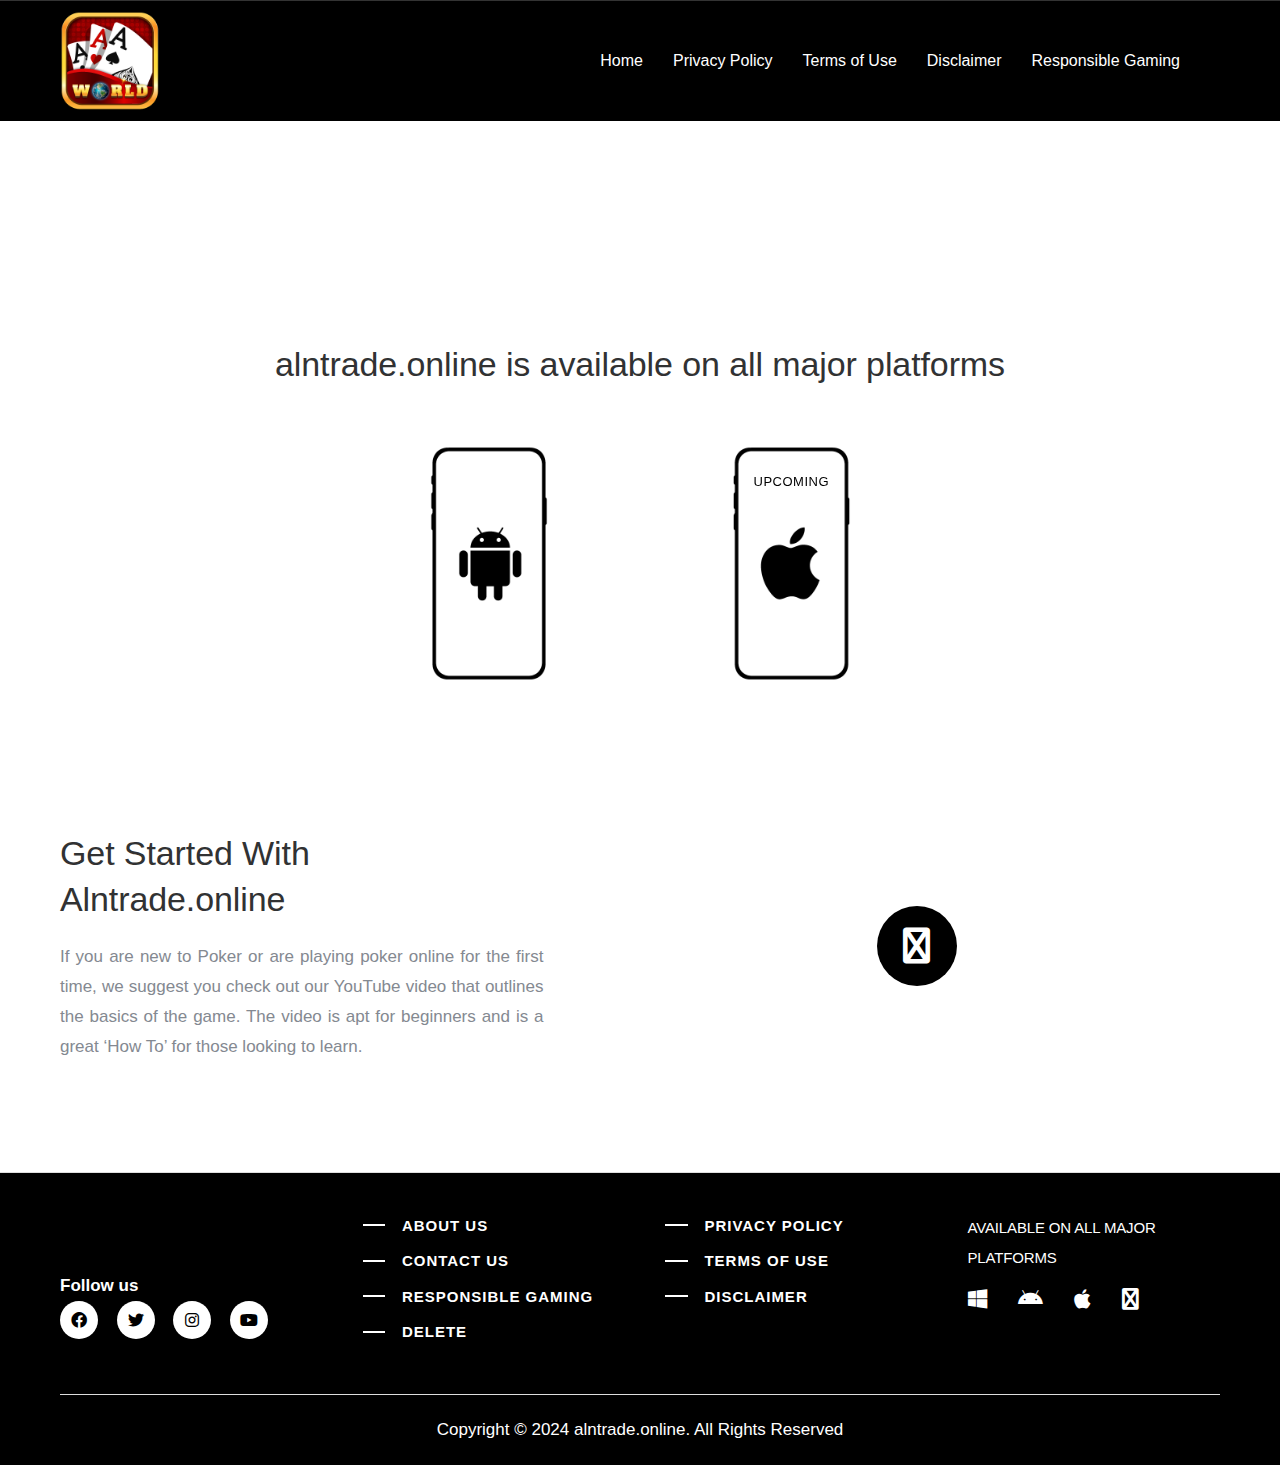
==== commit 19003cf0: "Add files via upload" ====
--- a/index.html
+++ b/index.html
@@ -8,7 +8,7 @@
     <meta http-equiv="X-UA-Compatible" content="IE=edge,chrome=1">
     <meta name="viewport" content="user-scalable=no, width=device-width, initial-scale=1, maximum-scale=1">
     <meta name="apple-mobile-web-app-capable" content="yes">
-    <title>alntrade.online</title>
+    <title>Alntrade.online</title>
     <link rel="icon" type="text/css" href="assets/img/favicon.png">
 
 
@@ -121,13 +121,13 @@
     </style>
     <link rel="stylesheet" id="tatsu_icons-css" href="assets/css/tatsu-icons.css" type="text/css" media="all">
     <link rel="stylesheet" id="typehub-css" href="assets/css/typehub-public.css" type="text/css" media="all">
-    <link rel="stylesheet" id="typehub-google-fonts-css" href="assets/css/css" type="text/css" media="all">
+    <!-- <link rel="stylesheet" id="typehub-google-fonts-css" href="assets/css/css" type="text/css" media="all"> -->
     <link rel="stylesheet" id="exponent-core-icons-css" href="assets/css/icons.css" type="text/css" media="all">
     <link rel="stylesheet" id="exponent-vendor-css" href="assets/css/vendor.css" type="text/css" media="all">
     <link rel="stylesheet" id="exponent-main-css-css" href="assets/css/main.css" type="text/css" media="all">
     <link rel="stylesheet" id="exponent-style-css-css" href="assets/css/style.css" type="text/css" media="all">
     <link rel="stylesheet" href="assets/Fontawsome/css/all.min.css">
-    <script type="text/javascript" src="assets/css/jquery.js"></script>
+    <!-- <script type="text/javascript" src="assets/css/jquery.js"></script>
     <script type="text/javascript" src="assets/css/jquery-migrate.min.js"></script>
 
     <script type="text/javascript" src="assets/js/be-gdpr-public.js"></script>
@@ -135,7 +135,7 @@
     <script type="text/javascript" src="assets/js/jquery.themepunch.revolution.min.js"></script>
     <script type="text/javascript" src="assets/js/webfont.min.js"></script>
 
-    <script type="text/javascript" src="assets/js/modernizr.js"></script>
+    <script type="text/javascript" src="assets/js/modernizr.js"></script> -->
 
     <style id="be-dynamic-css" type="text/css">
         /****************************************************
@@ -1604,12 +1604,14 @@
 
         }
     </style>
-    <script type="text/javascript" async="" src="assets/css/isotope.min.js"></script>
+    <!-- <script type="text/javascript" async="" src="assets/css/isotope.min.js"></script>
     <script type="text/javascript" async="" src="assets/css/begrid.min.js"></script>
     <script type="text/javascript" async="" src="assets/css/tilt.min.js"></script>
     <script type="text/javascript" async="" src="assets/css/anime.min.js"></script>
     <script type="text/javascript" async="" src="assets/css/superfish.js"></script>
-    <script type="text/javascript" async="" src="assets/css/hoverintent.js"></script>
+    <script type="text/javascript" async="" src="assets/css/hoverintent.js"></script> -->
+
+    <script type="text/javascript" src="assets/js/jquery.js"></script>
 </head>
 
 
@@ -2452,7 +2454,7 @@
                                                 }
                                             </style>
                                             <div class="tatsu-inline-text-inner ">
-                                                <h3>Get Started With alntrade.online</h3>
+                                                <h3>Get Started With Alntrade.online</h3>
                                             </div>
                                         </div>
                                         <div class="tatsu-module tatsu-inline-text clearfix tatsu-fzr6yaz0579tqgv1   ">
@@ -2577,7 +2579,7 @@
                                 }
 
                                 .tatsu-fzr6yaz9ks2dqvm4.tatsu-column>.tatsu-column-inner>.tatsu-column-bg-image-wrap>.tatsu-column-bg-image {
-                                    background-image: url(assets/img/Learn-poker.jpg);
+                                    /* background-image: url(assets/img/Learn-poker.jpg); */
                                     background-repeat: no-repeat;
                                     background-attachment: scroll;
                                     background-position: top left;
@@ -5377,10 +5379,13 @@
                                     .tatsu-row>.tatsu-fynqktg3xj6wqzp0.tatsu-column {
                                         width: 100%;
                                     }
+                                    .tatsu-fynqktg6ss27an9j.tatsu-column.mb-mb-0 {
+  margin-bottom: 0 !important;
+}
                                 }
                             </style>
                         </div>
-                        <div class="tatsu-column  tatsu-column-no-bg tatsu-one-fourth tatsu-column-align-top tatsu-column-image-none tatsu-column-effect-none tatsu-prevent-overflow  tatsu-fynqktg6ss27an9j"
+                        <div class="tatsu-column  tatsu-column-no-bg tatsu-one-fourth tatsu-column-align-top tatsu-column-image-none tatsu-column-effect-none tatsu-prevent-overflow  tatsu-fynqktg6ss27an9j mb-mb-0"
                             data-parallax-speed="0">
                             <div class="tatsu-column-inner ">
                                 <div class="tatsu-column-pad-wrap">
@@ -5935,7 +5940,7 @@
                                             </style>
                                             <div class="tatsu-inline-text-inner tatsu-align-center">
                                                 <div data-animation="fadeIn" data-animation-delay="0">
-                                                    <p><span style="color: #ffffff;">Copyright © 2023 alntrade.online.
+                                                    <p><span style="color: #ffffff;">Copyright © 2024 alntrade.online.
                                                             All Rights Reserved</span></p>
                                                 </div>
                                             </div>
@@ -6034,6 +6039,319 @@
 
 
     <!-- Option Panel Custom JavaScript -->
+    
+<script src="assets/js/jquery-migrate.min.js"></script>
+<div id="tatsu-X70-Fp4mFg" class="tatsu-slide-menu">
+    <div class="tatsu-slide-menu-inner">
+        
+        <div class="tatsu-slide-menu-col tatsu-qE2GhP5TAL  ">
+            <nav class="tatsu-header-module tatsu-sidebar-navigation clearfix  ">
+                <div class="tatsu-sidebar-menu tatsu-oB0Wb_Wh8" style="width: 220px;">
+                    <ul id="menu-oB0Wb_Wh8" class="clearfix ">
+                        <li
+                            class="menu-item menu-item-type-post_type menu-item-object-page menu-item-home menu-item-4870">
+                            <a title="Home" href="index.html">Home</a></li>
+                        <li class="menu-item menu-item-type-post_type menu-item-object-page menu-item-4871"><a
+                                title="About" href="about-us.html">About</a></li>
+                        <li class="menu-item menu-item-type-post_type menu-item-object-page menu-item-4873"><a
+                                title="Contact" href="contact-us.html">Contact</a></li>
+                                <li class="menu-item menu-item-type-post_type menu-item-object-page menu-item-4873">
+                                    <a href="privacy-policy.html">Privacy Policy</a>
+                                </li>
+                                <li class="menu-item menu-item-type-post_type menu-item-object-page menu-item-4873">
+                                    <a href="disclaimer.html">Disclaimer</a>
+                                </li>
+                                <li class="menu-item menu-item-type-post_type menu-item-object-page menu-item-4873">
+                                    <a href="terms-of-use.html">Terms of Use</a>
+                                </li>
+                                <li class="menu-item menu-item-type-post_type menu-item-object-page menu-item-4873">
+                                    <a href="responsible-gaming.html">Responsible Gaming</a>
+                                </li>
+                    </ul>
+                </div>
+                <style>
+                    .tatsu-oB0Wb_Wh8.tatsu-sidebar-menu {
+                        margin: 0px 0px 20px 0px;
+                    }
+
+                    .tatsu-oB0Wb_Wh8.tatsu-sidebar-menu a {
+                        color: rgba(255, 255, 255, 1);
+                    }
+
+                    .tatsu-oB0Wb_Wh8.tatsu-sidebar-menu li svg polyline {
+                        stroke: rgba(255, 255, 255, 1);
+                    }
+
+                    .tatsu-oB0Wb_Wh8.tatsu-sidebar-menu>ul>li:hover>a {
+                        color: rgba(255, 255, 255, 1);
+                    }
+
+                    .tatsu-oB0Wb_Wh8.tatsu-sidebar-menu>ul>li:hover>.sub-menu-indicator svg polyline {
+                        stroke: rgba(255, 255, 255, 1);
+                    }
+
+                    .tatsu-oB0Wb_Wh8.tatsu-sidebar-menu li.current-menu-item>a {
+                        color: rgba(255, 255, 255, 1);
+                    }
+
+                    .tatsu-oB0Wb_Wh8.tatsu-sidebar-menu>ul>li.current-menu-item>.sub-menu-indicator svg polyline {
+                        stroke: rgba(255, 255, 255, 1);
+                    }
+
+                    .tatsu-oB0Wb_Wh8.tatsu-sidebar-menu li.current-menu-parent>a {
+                        color: rgba(255, 255, 255, 1);
+                    }
+
+                    .tatsu-oB0Wb_Wh8.tatsu-sidebar-menu>ul>li.current-menu-parent>.sub-menu-indicator svg polyline {
+                        stroke: rgba(255, 255, 255, 1);
+                    }
+
+                    .tatsu-oB0Wb_Wh8.tatsu-sidebar-menu .tatsu-sub-menu li a {
+                        color: rgba(255, 255, 255, 1);
+                    }
+
+                    .tatsu-oB0Wb_Wh8.tatsu-sidebar-menu .tatsu-sub-menu li svg polyline {
+                        stroke: rgba(255, 255, 255, 1);
+                    }
+
+                    .tatsu-oB0Wb_Wh8.tatsu-sidebar-menu .tatsu-sub-menu>li:hover>a {
+                        color: rgba(255, 255, 255, 1);
+                    }
+
+                    .tatsu-oB0Wb_Wh8.tatsu-sidebar-menu .tatsu-sub-menu>li:hover svg polyline {
+                        stroke: rgba(255, 255, 255, 1);
+                    }
+
+                    .tatsu-oB0Wb_Wh8.tatsu-sidebar-menu .tatsu-sub-menu>li.current-menu-item>a {
+                        color: rgba(255, 255, 255, 1);
+                    }
+
+                    .tatsu-oB0Wb_Wh8.tatsu-sidebar-menu .tatsu-sub-menu>li.current-menu-item svg polyline {
+                        stroke: rgba(255, 255, 255, 1);
+                    }
+
+                    .tatsu-oB0Wb_Wh8.tatsu-sidebar-menu .tatsu-sub-menu>li.current-menu-parent>a {
+                        color: rgba(255, 255, 255, 1);
+                    }
+
+                    .tatsu-oB0Wb_Wh8.tatsu-sidebar-menu .tatsu-sub-menu>li.current-menu-parent svg polyline {
+                        stroke: rgba(255, 255, 255, 1);
+                    }
+
+                    .tatsu-oB0Wb_Wh8.tatsu-sidebar-menu>ul>li {
+                        margin: 0px 0px 5px 0px;
+                    }
+                </style>
+            </nav>
+            <style>
+                .tatsu-qE2GhP5TAL.tatsu-slide-menu-col {
+                    
+                    align-items: flex-start;
+                }
+            </style>
+        </div>
+        <div class="tatsu-slide-menu-col tatsu-A-IFRvxJ6c  ">
+            <div class="tatsu-module tatsu-text-block-wrap tatsu-oJgOmVzoZ  ">
+                <div class="tatsu-text-inner tatsu-align-center  clearfix">
+                    <style>
+                        .tatsu-oJgOmVzoZ.tatsu-text-block-wrap .tatsu-text-inner {
+                            width: 100%;
+                            text-align: left;
+                        }
+
+                        .tatsu-oJgOmVzoZ.tatsu-text-block-wrap {
+                            margin: 0px 0px 20px 0px;
+                        }
+
+                        #tatsu-header-wrap.transparent.light:not(.stuck) .tatsu-header.apply-color-scheme .tatsu-oJgOmVzoZ .tatsu-text-inner {
+                            color: #f5f5f5 !important;
+                        }
+
+                        #tatsu-header-wrap.transparent.light:not(.stuck) .tatsu-header.apply-color-scheme .tatsu-oJgOmVzoZ .tatsu-text-inner * {
+                            color: #f5f5f5 !important;
+                        }
+
+                        #tatsu-header-wrap.transparent.dark:not(.stuck) .tatsu-header.apply-color-scheme .tatsu-oJgOmVzoZ .tatsu-text-inner {
+                            color: #232425 !important;
+                        }
+
+                        #tatsu-header-wrap.transparent.dark:not(.stuck) .tatsu-header.apply-color-scheme .tatsu-oJgOmVzoZ .tatsu-text-inner * {
+                            color: #232425 !important;
+                        }
+
+                        @media only screen and (min-width:768px) and (max-width: 1024px) {
+                            .tatsu-oJgOmVzoZ.tatsu-text-block-wrap {
+                                margin: 0px 0px 10px 0px;
+                            }
+                        }
+                    </style>
+                    <h5 style="color: #fff;">Follow Us</h5>
+                </div>
+            </div>
+            <div class="tatsu-module tatsu-icon-group tatsu-FMCts4iQPk  ">
+                <style>
+                    .tatsu-FMCts4iQPk.tatsu-icon-group {
+                        text-align: left;
+                        margin: 0px 0px 20px 0px;
+                    }
+                </style>
+                <div class="tatsu-module tatsu-normal-icon tatsu-icon-shortcode align-none tatsu-t9e9K6mOe   ">
+                    <style>
+                        .tatsu-t9e9K6mOe .tatsu-icon {
+                            color: #ffffff;
+                        }
+
+                        .tatsu-t9e9K6mOe.tatsu-normal-icon {
+                            margin: 0px 15px 0px 0px;
+                        }
+
+                        #tatsu-header-wrap.transparent.light:not(.stuck) .tatsu-header.apply-color-scheme .tatsu-t9e9K6mOe .tatsu-icon {
+                            color: #f5f5f5;
+                        }
+
+                        #tatsu-header-wrap.transparent.dark:not(.stuck) .tatsu-header.apply-color-scheme .tatsu-t9e9K6mOe .tatsu-icon {
+                            color: #232425;
+                        }
+
+                        .tatsu-t9e9K6mOe {
+                            border-width: 0px 0px 0px 0px;
+                        }
+                    </style><a href="#" class="tatsu-icon-wrap plain     " data-animation="fadeIn"
+                        aria-label="tatsu-icon-facebook" data-gdpr-atts="{}" target="_blank"><i
+                            class="tatsu-icon tatsu-custom-icon tatsu-custom-icon-class tatsu-icon-facebook small plain"></i></a>
+                </div>
+                <div class="tatsu-module tatsu-normal-icon tatsu-icon-shortcode align-none tatsu-5-4l06uIb   ">
+                    <style>
+                        .tatsu-5-4l06uIb .tatsu-icon {
+                            color: #ffffff;
+                        }
+
+                        .tatsu-5-4l06uIb.tatsu-normal-icon {
+                            margin: 0px 15px 0px 0px;
+                        }
+
+                        #tatsu-header-wrap.transparent.light:not(.stuck) .tatsu-header.apply-color-scheme .tatsu-5-4l06uIb .tatsu-icon {
+                            color: #f5f5f5;
+                        }
+
+                        #tatsu-header-wrap.transparent.dark:not(.stuck) .tatsu-header.apply-color-scheme .tatsu-5-4l06uIb .tatsu-icon {
+                            color: #232425;
+                        }
+
+                        .tatsu-5-4l06uIb {
+                            border-width: 0px 0px 0px 0px;
+                        }
+                    </style><a href="#" class="tatsu-icon-wrap plain     " data-animation="fadeIn"
+                        aria-label="tatsu-icon-instagram" data-gdpr-atts="{}" target="_blank"><i
+                            class="tatsu-icon tatsu-custom-icon tatsu-custom-icon-class tatsu-icon-instagram small plain"></i></a>
+                </div>
+                <div class="tatsu-module tatsu-normal-icon tatsu-icon-shortcode align-none tatsu-3aIG91Txr   ">
+                    <style>
+                        .tatsu-3aIG91Txr .tatsu-icon {
+                            color: #ffffff;
+                        }
+
+                        .tatsu-3aIG91Txr.tatsu-normal-icon {
+                            margin: 0px 15px 0px 0px;
+                        }
+
+                        #tatsu-header-wrap.transparent.light:not(.stuck) .tatsu-header.apply-color-scheme .tatsu-3aIG91Txr .tatsu-icon {
+                            color: #f5f5f5;
+                        }
+
+                        #tatsu-header-wrap.transparent.dark:not(.stuck) .tatsu-header.apply-color-scheme .tatsu-3aIG91Txr .tatsu-icon {
+                            color: #232425;
+                        }
+
+                        .tatsu-3aIG91Txr {
+                            border-width: 0px 0px 0px 0px;
+                        }
+                    </style><a href="#" class="tatsu-icon-wrap plain     " data-animation="fadeIn"
+                        aria-label="tatsu-icon-twitter" data-gdpr-atts="{}" target="_blank"><i
+                            class="tatsu-icon tatsu-custom-icon tatsu-custom-icon-class tatsu-icon-twitter small plain"></i></a>
+                </div>
+                <div class="tatsu-module tatsu-normal-icon tatsu-icon-shortcode align-none tatsu-miUPoDWMv   ">
+                    <style>
+                        .tatsu-miUPoDWMv .tatsu-icon {
+                            color: #ffffff;
+                        }
+
+                        .tatsu-miUPoDWMv.tatsu-normal-icon {
+                            margin: 0px 15px 0px 0px;
+                        }
+
+                        #tatsu-header-wrap.transparent.light:not(.stuck) .tatsu-header.apply-color-scheme .tatsu-miUPoDWMv .tatsu-icon {
+                            color: #f5f5f5;
+                        }
+
+                        #tatsu-header-wrap.transparent.dark:not(.stuck) .tatsu-header.apply-color-scheme .tatsu-miUPoDWMv .tatsu-icon {
+                            color: #232425;
+                        }
+
+                        .tatsu-miUPoDWMv {
+                            border-width: 0px 0px 0px 0px;
+                        }
+                    </style><a href="#" class="tatsu-icon-wrap plain     " data-animation="fadeIn"
+                        aria-label="tatsu-icon-youtube-play" data-gdpr-atts="{}" target="_blank"><i
+                            class="tatsu-icon tatsu-custom-icon tatsu-custom-icon-class tatsu-icon-youtube-play small plain"></i></a>
+                </div>
+            </div>
+            <style>
+                .tatsu-A-IFRvxJ6c.tatsu-slide-menu-col {
+                    justify-content: center;
+                    align-items: flex-start;
+                }
+            </style>
+        </div>
+    </div>
+</div>
+<div id="tatsu-fixed-overlay"></div>
+<script type="text/javascript"
+    src="assets/js/comment-reply.min.js"></script>
+<script type="text/javascript"
+    src="assets/js/magnificpopup.min.js"></script>
+<script type="text/javascript"
+    src="assets/js/asyncloader.min.js"></script>
+<script type="text/javascript" src="assets/js/helpers.min.js"></script>
+<script type="text/javascript"
+    src="assets/js/debouncedresize.min.js"></script>
+<script type="text/javascript">
+    
+    var portfolioPluginConfig = { "pluginUrl": "https:\/\/www.#\/wp-content\/plugins\/be-grid-portfolio\/", "vendorScriptsUrl": "https:\/\/www.#\/wp-content\/plugins\/be-grid\/js\/vendor\/", "dependencies": { "asyncloader": "https:\/\/www.#\/wp-content\/plugins\/be-grid\/js\/vendor\/asyncloader.min.js?ver=1.2.9", "begrid": "https:\/\/www.#\/wp-content\/plugins\/be-grid\/js\/vendor\/begrid.min.js?ver=1.2.9", "debouncedresize": "https:\/\/www.#\/wp-content\/plugins\/be-grid\/js\/vendor\/debouncedresize.min.js?ver=1.2.9", "isotope": "https:\/\/www.#\/wp-content\/plugins\/be-grid\/js\/vendor\/isotope.min.js?ver=1.2.9", "modulobox": "https:\/\/www.#\/wp-content\/plugins\/be-grid\/js\/vendor\/modulobox.min.js?ver=1.2.9", "tilt": "https:\/\/www.#\/wp-content\/plugins\/be-grid\/js\/vendor\/tilt.min.js?ver=1.2.9" }, "version": "1.2.9" };
+    
+</script>
+<script type="text/javascript" src="assets/js/portfolio.min.js"></script>
+<script type="text/javascript">
+    /* <![CDATA[ */
+    var wpcf7 = { "apiSettings": { "root": "https:\/\/www.#\/wp-json\/contact-form-7\/v1", "namespace": "contact-form-7\/v1" } };
+    /* ]]> */
+</script>
+<script type="text/javascript" src="assets/js/scripts.js"></script>
+<!-- <script type="text/javascript">
+    /* <![CDATA[ */
+    var exponentModulesConfig = { "pluginUrl": "https:\/\/www.#\/wp-content\/plugins\/exponent-modules\/", "vendorScriptsUrl": "https:\/\/www.#\/wp-content\/plugins\/exponent-modules\/public\/js\/vendor\/", "dependencies": { "asyncloader": "https:\/\/www.#\/wp-content\/plugins\/exponent-modules\/public\/js\/vendor\/asyncloader.min.js?ver=2.1.4", "begrid": "https:\/\/www.#\/wp-content\/plugins\/exponent-modules\/public\/js\/vendor\/begrid.min.js?ver=2.1.4", "countdown": "https:\/\/www.#\/wp-content\/plugins\/exponent-modules\/public\/js\/vendor\/countdown.min.js?ver=2.1.4", "debouncedresize": "https:\/\/www.#\/wp-content\/plugins\/exponent-modules\/public\/js\/vendor\/debouncedresize.min.js?ver=2.1.4", "isotope": "https:\/\/www.#\/wp-content\/plugins\/exponent-modules\/public\/js\/vendor\/isotope.min.js?ver=2.1.4", "modulobox": "https:\/\/www.#\/wp-content\/plugins\/exponent-modules\/public\/js\/vendor\/modulobox.min.js?ver=2.1.4" }, "version": "2.1.4" };
+    /* ]]> */
+</script>
+<script type="text/javascript"
+    src="assets/js/exp-modules.min.js"></script>
+<script type="text/javascript"
+    src="assets/js/es6-promise.auto.min.js"></script>
+<script type="text/javascript" src="assets/js/core.min.js"></script>
+<script type="text/javascript" src="assets/js/widget.min.js"></script>
+<script type="text/javascript" src="assets/js/accordion.min.js"></script>
+<script type="text/javascript" src="assets/js/tabs.min.js"></script> -->
+<script type="text/javascript">
+    /* <![CDATA[ */
+    var tatsuFrontendConfig = { "ajax_url": "https:\/\/www.#\/wp-admin\/admin-ajax.php", "pluginUrl": "https:\/\/www.#\/wp-content\/plugins\/tatsu", "vendorScriptsUrl": "https:\/\/www.#\/wp-content\/plugins\/tatsu\/public\/js\/vendor\/", "mapsApiKey": "", "dependencies": { "anime": "https:\/\/www.#\/wp-content\/plugins\/tatsu\/public\/js\/vendor\/anime.min.js?ver=3.3.7", "asyncloader": "https:\/\/www.#\/wp-content\/plugins\/tatsu\/public\/js\/vendor\/asyncloader.min.js?ver=3.3.7", "backgroundposition": "https:\/\/www.#\/wp-content\/plugins\/tatsu\/public\/js\/vendor\/backgroundposition.min.js?ver=3.3.7", "begrid": "https:\/\/www.#\/wp-content\/plugins\/tatsu\/public\/js\/vendor\/begrid.min.js?ver=3.3.7", "countTo": "https:\/\/www.#\/wp-content\/plugins\/tatsu\/public\/js\/vendor\/countTo.min.js?ver=3.3.7", "debouncedresize": "https:\/\/www.#\/wp-content\/plugins\/tatsu\/public\/js\/vendor\/debouncedresize.min.js?ver=3.3.7", "es6-promise.auto": "https:\/\/www.#\/wp-content\/plugins\/tatsu\/public\/js\/vendor\/es6-promise.auto.min.js?ver=3.3.7", "fitvids": "https:\/\/www.#\/wp-content\/plugins\/tatsu\/public\/js\/vendor\/fitvids.min.js?ver=3.3.7", "flickity": "https:\/\/www.#\/wp-content\/plugins\/tatsu\/public\/js\/vendor\/flickity.min.js?ver=3.3.7", "hoverintent": "https:\/\/www.#\/wp-content\/plugins\/tatsu\/public\/js\/vendor\/hoverintent.min.js?ver=3.3.7", "imagesloaded": "https:\/\/www.#\/wp-content\/plugins\/tatsu\/public\/js\/vendor\/imagesloaded.min.js?ver=3.3.7", "isotope": "https:\/\/www.#\/wp-content\/plugins\/tatsu\/public\/js\/vendor\/isotope.min.js?ver=3.3.7", "magnificpopup": "https:\/\/www.#\/wp-content\/plugins\/tatsu\/public\/js\/vendor\/magnificpopup.min.js?ver=3.3.7", "stickykit": "https:\/\/www.#\/wp-content\/plugins\/tatsu\/public\/js\/vendor\/stickykit.min.js?ver=3.3.7", "superfish": "https:\/\/www.#\/wp-content\/plugins\/tatsu\/public\/js\/vendor\/superfish.min.js?ver=3.3.7", "tatsuCarousel": "https:\/\/www.#\/wp-content\/plugins\/tatsu\/public\/js\/vendor\/tatsuCarousel.min.js?ver=3.3.7", "tatsuColumnParallax": "https:\/\/www.#\/wp-content\/plugins\/tatsu\/public\/js\/vendor\/tatsuColumnParallax.min.js?ver=3.3.7", "tatsuParallax": "https:\/\/www.#\/wp-content\/plugins\/tatsu\/public\/js\/vendor\/tatsuParallax.min.js?ver=3.3.7", "tilt": "https:\/\/www.#\/wp-content\/plugins\/tatsu\/public\/js\/vendor\/tilt.min.js?ver=3.3.7", "typed": "https:\/\/www.#\/wp-content\/plugins\/tatsu\/public\/js\/vendor\/typed.min.js?ver=3.3.7", "unveil": "https:\/\/www.#\/wp-content\/plugins\/tatsu\/public\/js\/vendor\/unveil.min.js?ver=3.3.7", "vivus": "https:\/\/www.#\/wp-content\/plugins\/tatsu\/public\/js\/vendor\/vivus.min.js?ver=3.3.7" }, "slider_icons": { "left": "<svg viewBox=\"0 0 10 16\" fill=\"none\" xmlns=\"http:\/\/www.w3.org\/2000\/svg\">\n<path opacity=\"0.999943\" d=\"M0 0L7 7.1759L0.343184 14\" transform=\"translate(9 15) rotate(-180)\" stroke-width=\"2\"\/>\n<\/svg>\n", "right": "<svg viewBox=\"0 0 10 16\" fill=\"none\" xmlns=\"http:\/\/www.w3.org\/2000\/svg\">\n<path d=\"M0 0L7 7.1759L0.343184 14\" transform=\"translate(1 1)\" stroke-width=\"2\"\/>\n<\/svg>\n" }, "version": "3.3.7", "recaptcha_type": "", "recaptcha_site_key": "" };
+    /* ]]> */
+</script>
+<script type="text/javascript" src="assets/js/tatsu.min.js"></script>
+<script type="text/javascript"
+    src="assets/js/tatsu-header.min.js"></script>
+
+<script type="text/javascript" src="assets/js/main.js"></script>
+<!-- <script type="text/javascript" src="assets/js/wp-embed.min.js"></script> -->
+<!-- Option Panel Custom JavaScript -->
 
 </body>
 
